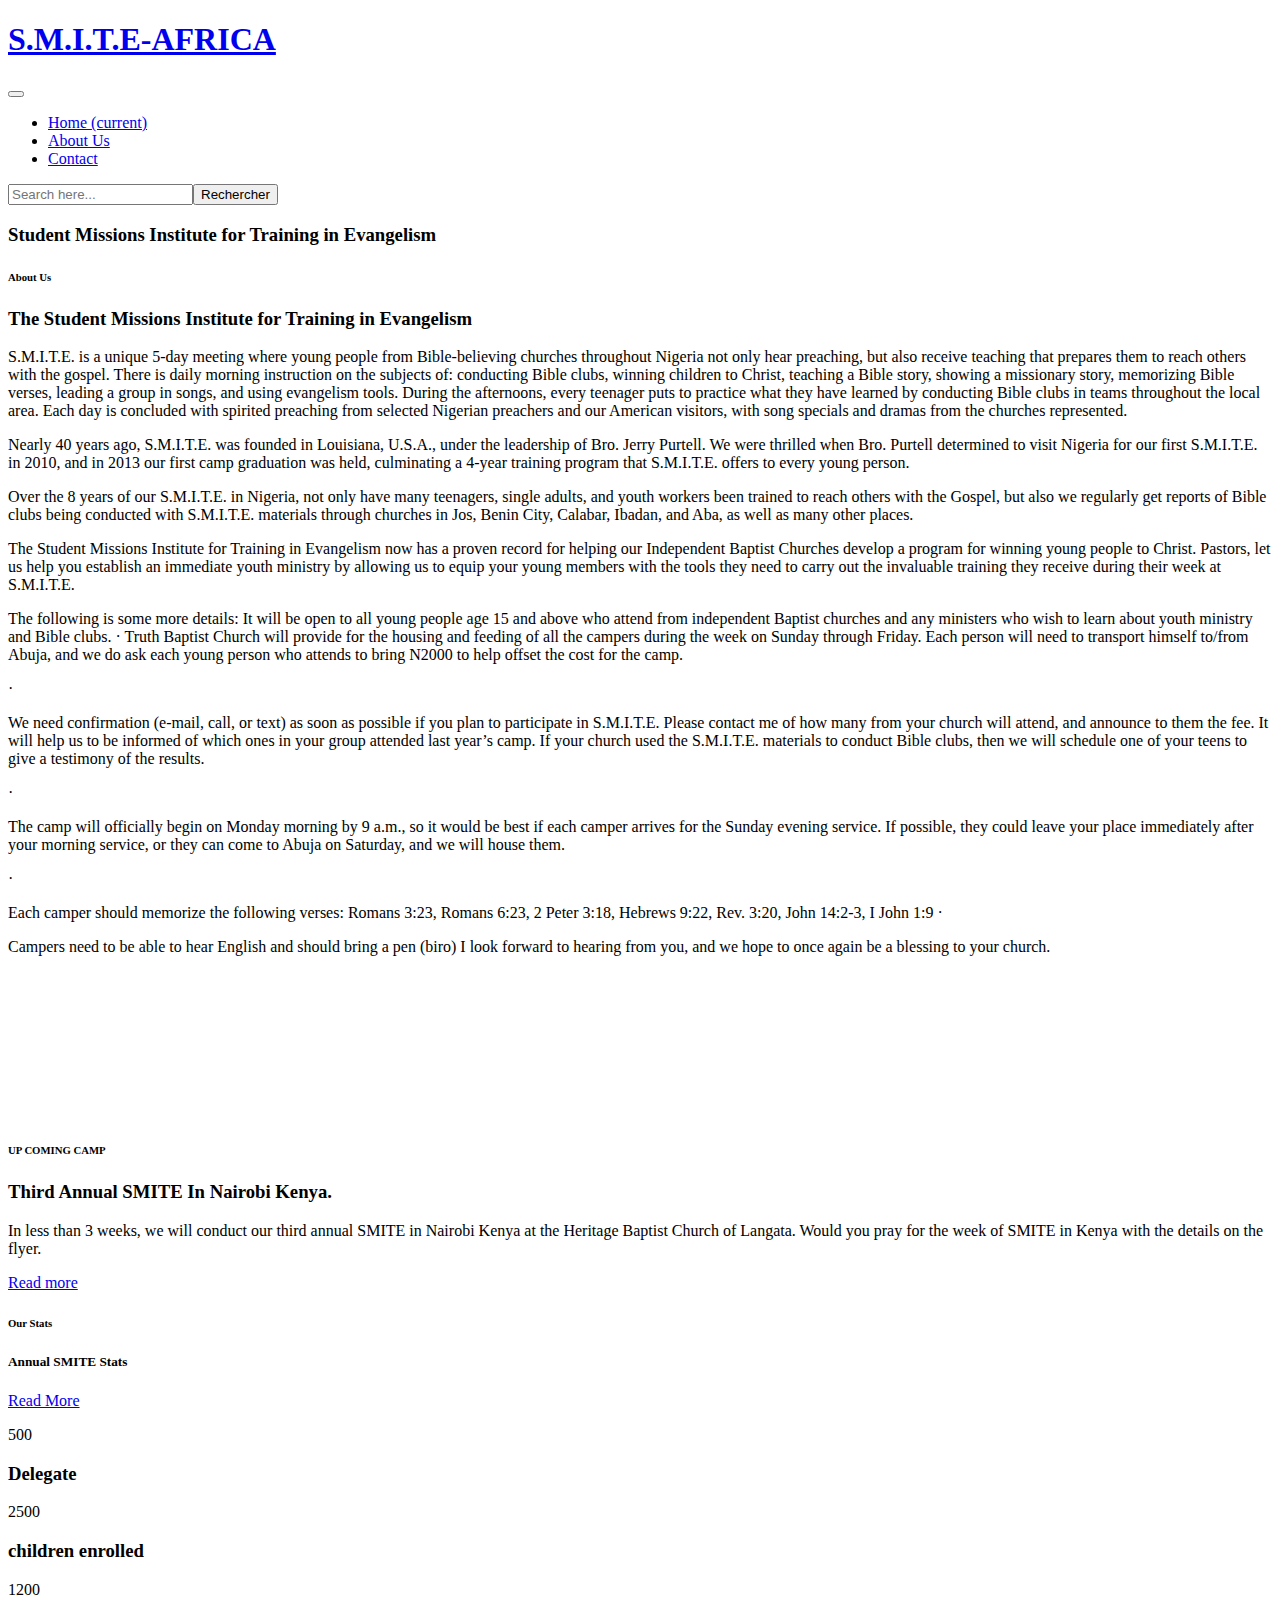
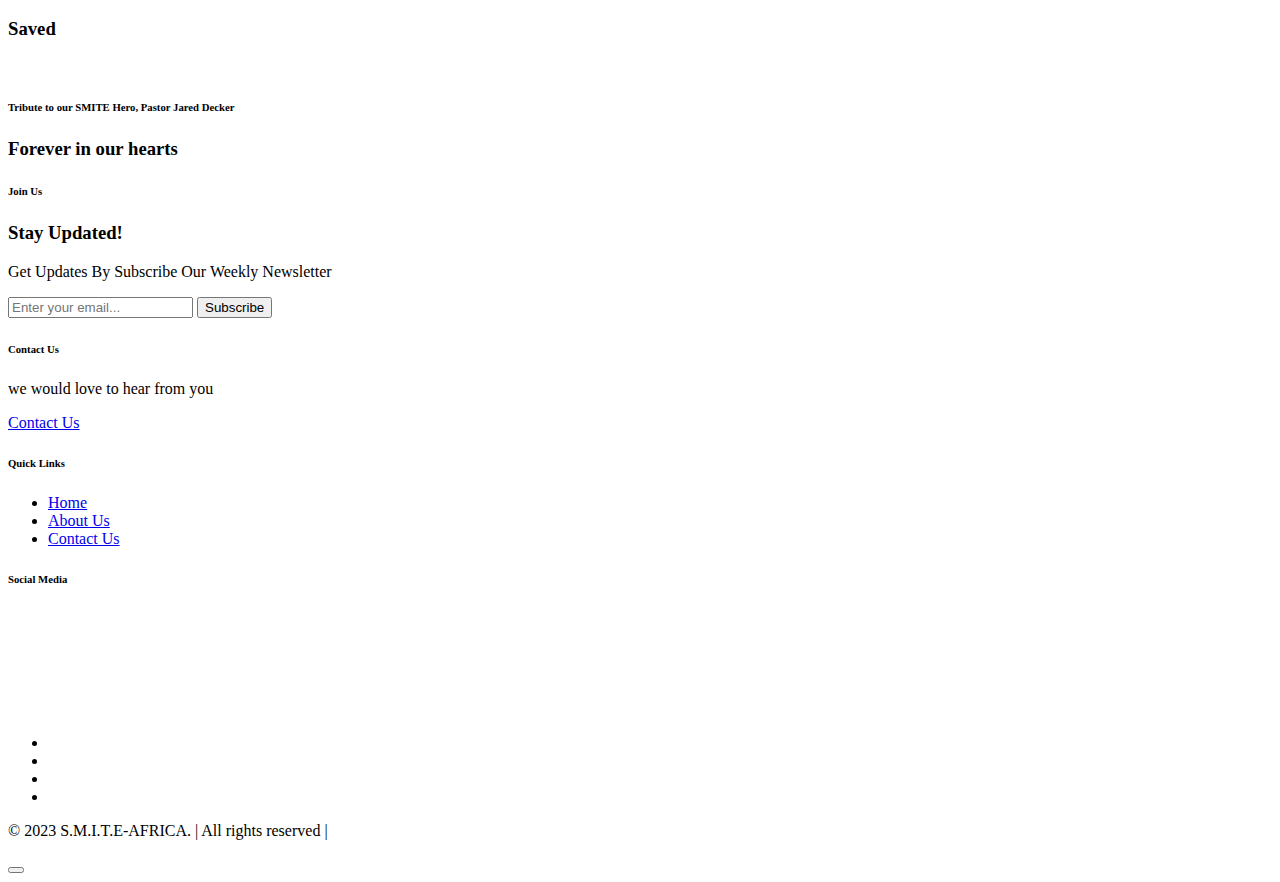
==== index.html @ 09dc6b94 "Add files via upload" ====
<!--
Author: W3layouts
Author URL: http://w3layouts.com
-->
<!doctype html>
<html lang="zxx">

<head>
  <!-- Required meta tags -->
  <meta charset="utf-8">
  <meta name="viewport" content="width=device-width, initial-scale=1, shrink-to-fit=no">
  <title>Student Missions Institute for Training in Evangelism | Home :: 
S.M.I.T.E. is a unique 5-day meeting where young people from Bible-believing churches throughout Nigeria not only hear preaching, but also receive teaching that prepares them to reach others with the gospel. There is daily morning instruction on the subjects of:  conducting Bible clubs, winning children to Christ, teaching a Bible story, showing a missionary story, memorizing Bible verses, leading a group in songs, and using evangelism tools.</title>
  <!--/fonts-->
  <link href="//fonts.googleapis.com/css2?family=Work+Sans:ital,wght@0,300;0,400;0,600;0,700;1,400&display=swap"
    rel="stylesheet">
  <!-- Template CSS -->
  <link rel="stylesheet" href="assets/css/style-starter.css">
</head>

<body>
    <!--header-->
    <header id="site-header" class="fixed-top">
      <div class="container">
          <nav class="navbar navbar-expand-lg stroke px-0 pt-lg-0">
            <h1> <a class="navbar-brand" href="index.html">
              S.M.I.T.E-AFRICA
            </a></h1>
              <!-- if logo is image enable this   
  <a class="navbar-brand" href="#index.html">
      <img src="image-path" alt="Your logo" title="Your logo" style="height:35px;" />
  </a> -->
              <button class="navbar-toggler  collapsed bg-gradient" type="button" data-toggle="collapse"
                  data-target="#navbarTogglerDemo02" aria-controls="navbarTogglerDemo02" aria-expanded="false"
                  aria-label="Toggle navigation">
                  <span class="navbar-toggler-icon fa icon-expand fa-bars"></span>
                  <span class="navbar-toggler-icon fa icon-close fa-times"></span>
              </button>

              <div class="collapse navbar-collapse" id="navbarTogglerDemo02">
                  <ul class="navbar-nav mr-lg-auto">
                      <li class="nav-item active">
                          <a class="nav-link" href="index.html">Home <span class="sr-only">(current)</span></a>
                      </li>
                      <li class="nav-item">
                          <a class="nav-link" href="about.html">About Us </a>
                      </li>

                      <li class="nav-item">
                        <a class="nav-link" href="contact.html">Contact</a>
                    </li>
                  </ul>
                  <!--/search-right-->
                  <div class="search-right">
                      <div id="wrap">
                        <form action="" autocomplete="on">
                          <input id="search" name="search" type="text" placeholder="Search here..."><input id="search_submit"
                            value="Rechercher" type="submit">
                        </form>
                      </div>
                      <!-- /search popup -->
                  </div>
                  <!--//search-right-->
              </div>
              <!-- toggle switch for light and dark theme -->

              <!-- //toggle switch for light and dark theme -->
          </nav>
      </div>
  </header>
  <!--//header-->
  <!-- main-slider -->
  <section class="w3l-main-slider banner-slider" id="home">
        <div class="slider-info banner-view banner-top1">
          <div class="container">
            <div class="banner-info header-hero-19">
             
              <h3 class="title-hero-19">Student Missions Institute for Training in Evangelism
</h3>
            
     
  </section>
  <!-- /main-slider -->
  <!--/bottom-3-grids-->
  <div class="w3l-3-grids py-5" id="grids-3">
    <div class="container py-md-5 py-2">
      <!--/row-1-->
      <div class="row mb-5 pb-lg-4">
        <div class="col-lg-6 pr-lg-3">
          <div class="title-content text-left">
            <h6 class="title-subhny mb-2">About Us</h6>
            <h3 class="title-w3l"> The Student Missions Institute for Training in Evangelism</h3>
          </div>
        </div>
        <div class="col-lg-6 mt-lg-0 mt-md-5 mt-4 pl-lg-5">

          <p class="pr-lg-5">S.M.I.T.E. is a unique 5-day meeting where young people from Bible-believing churches throughout Nigeria not only hear preaching, but also receive teaching that prepares them to reach others with the gospel. There is daily morning instruction on the subjects of:  conducting Bible clubs, winning children to Christ, teaching a Bible story, showing a missionary story, memorizing Bible verses, leading a group in songs, and using evangelism tools.  During the afternoons, every teenager puts to practice what they have learned by conducting Bible clubs in teams throughout the local area. Each day is concluded with spirited preaching from selected Nigerian preachers and our American visitors, with song specials and dramas from the churches represented.</P> 

<P>Nearly 40 years ago, S.M.I.T.E. was founded in Louisiana, U.S.A., under the leadership of Bro. Jerry Purtell.  We were thrilled when Bro. Purtell determined to visit Nigeria for our first S.M.I.T.E. in 2010, and in 2013 our first camp graduation was held, culminating a 4-year training program that S.M.I.T.E. offers to every young person.</P>  

<P>Over the 8 years of our S.M.I.T.E. in Nigeria, not only have many teenagers, single adults, and youth workers been trained to reach others with the Gospel, but also we regularly get reports of Bible clubs being conducted with S.M.I.T.E. materials through churches in Jos, Benin City, Calabar, Ibadan, and Aba, as well as many other places.</P> 

<P>The Student Missions Institute for Training in Evangelism now has a proven record for helping our Independent Baptist Churches develop a program for winning young people to Christ.  Pastors, let us help you establish an immediate youth ministry by allowing us to equip your young members with the tools they need to carry out the invaluable training they receive during their week at S.M.I.T.E.</P> 

<P>The following is some more details:
It will be open to all young people age 15 and above who attend from independent Baptist churches and any ministers who wish to learn about youth ministry and Bible clubs.
·        Truth Baptist Church will provide for the housing and feeding of all the campers during the week on Sunday through Friday.  Each person will need to transport himself to/from Abuja, and we do ask each young person who attends to bring N2000 to help offset the cost for the camp.</P>
·        <P>We need confirmation (e-mail, call, or text) as soon as possible if you plan to participate in S.M.I.T.E.  Please contact me of how many from your church will attend, and announce to them the fee.  It will help us to be informed of which ones in your group attended last year’s camp.  If your church used the S.M.I.T.E. materials to conduct Bible clubs, then we will schedule one of your teens to give a testimony of the results.</P>
·       <P> The camp will officially begin on Monday morning by 9 a.m., so it would be best if each camper arrives for the Sunday evening service.  If possible, they could leave your place immediately after your morning service, or they can come to Abuja on Saturday, and we will house them.</P>
·       <P> Each camper should memorize the following verses: Romans 3:23, Romans 6:23, 2 Peter 3:18, Hebrews 9:22, Rev. 3:20, John 14:2-3, I John 1:9
·       <P> Campers need to be able to hear English and should bring a pen (biro)

I look forward to hearing from you, and we hope to once again be a blessing to your church.</P>
        </div>
      </div>
      <!--//row-1-->
      <div class="row pt-md-0 pt-5">
        <div class="col-lg-4 col-md-6 mt-md-0 mt-sm-4 px-lg-0">
          <div class="grids3-info">
            <a href="#" class="d-block zoom"><img src="assets/images/gg.jpg" alt="" class="img-fluid news-image"></a>
            <div class="w3-grids3-info">
              <h6><a href="#category" class="category d-block"></a></h6>
              <h4><a href="#"></a></h4>
            </div>
          </div>
        </div>
        <div class="col-lg-4 col-md-6 mt-md-0 mt-4 px-lg-0 grids3-info2">
          <div class="grids3-info second">
            <a href="blog-single.html" class="d-block zoom"><img src="assets/images/l1%20(4).jpg" alt=""
                class="img-fluid news-image"></a>
            <div class="w3-grids3-info second">
              <h6><a href="#category" class="category d-block"></a></h6>
              <h4><a href="#"></a></h4>

            </div>
          </div>
        </div>
        <div class="col-lg-4 col-md-6 mt-lg-0 mt-4 px-lg-0">
          <div class="grids3-info">
            <a href="blog-single.html" class="d-block zoom"><img src="assets/images/l1%20(3).jpg" alt=""
                class="img-fluid news-image"></a>
            <div class="w3-grids3-info">
              <h6><a href="#category" class="category d-block"></a></h6>
              <h4><a href="#"> </a></h4>
            </div>
          </div>
        </div>
      </div>
    </div>
  </div>
  <!--//bottom-3-grids-->
  <!--/w3l-content-8-->
  <section class="w3l-about-ab w3l-content-8" id="about">
    <div class="midd-w3 py-5">
      <div class="container py-lg-5 py-md-4 py-2">
        <div class="row">
          <div class="col-lg-6 left-wthree-img pr-lg-5">
            <div class="imgw3l-ab w3l-news">
              <div class="grids5-info">
                <a href="#" class="d-block zoom"><img src="assets/images/5.jpg" alt="" class="img-fluid news-image"></a>
              </div>
            </div>
          </div>
          <div class="col-lg-6 pl-lg-5 mt-lg-0 mt-5">
            <div class="title-content text-left">
              <h6 class="title-subhny mb-2">UP COMING CAMP</h6>
              <h3 class="title-w3l mb-4"> Third Annual SMITE In Nairobi Kenya.</h3>
            </div>
            <p class="pr-lg-5">In less than 3 weeks, we will conduct our third annual SMITE in Nairobi Kenya at the Heritage Baptist Church of Langata. Would you pray for the week of SMITE in Kenya with the details on the flyer.
            </p>
            
            </ul>
            <a href="third annual SMITE in Nairobi Kenya" class="btn btn-style btn-primary mt-lg-5 mt-4">Read more

            </a>
          </div>
        </div>
      </div>
    </div>
  </section>
  <!--//w3l-content-8-->
  <!-- /features-->
  <section class="w3l-featureshny py-5" id="features">
    <div class="container py-md-5">
      <div class="row">
        <div class="col-lg-5 pr-lg-5 mb-lg-0 mb-5">
          <div class="w3l-header-sec text-left mb-md-5 mb-4">
            <h6 class="title-subhny mb-2">Our Stats</h6>
            <h5 class="">Annual SMITE Stats</h5>
            <a href="about.html" class="btn btn-primary btn-white btn-style mt-lg-5 mt-4"> Read More </a>
          </div>
        </div>
        <div class="col-lg-7 statsw3-left pl-lg-5">
          <div class="row w3l-stats-section stats-con">
            <div class="col-lg-4 col-6 stats_info counter_grid">
              <i class="far fa-smile"></i>
              <p class="counter">500 </p>
              <h3>Delegate</h3>
            </div>
            <div class="col-lg-4 col-6 stats_info counter_grid mt-md-0 mt-0">
              <i class="fas fa-project-diagram"></i>
              <p class="counter">2500</p>
              <h3>children enrolled</h3>
            </div>
            <div class="col-lg-4 col-6 stats_info counter_grid2 mt-md-0 mt-4">
              <i class="fas fa-trophy"></i>
              <p class="counter">1200 </p>
              <h3>Saved</h3>
            </div>
          </div>
        </div>
      </div>
    </div>
  </section>
  <!-- //features-->
  <!--/tabs-faqs-->
  <section class="w3l-products w3l-faq-block py-5" id="projects">
    <div class="container py-lg-5 py-md-4 py-2">
      <div class="row ">
        <div class="col-lg-6 mx-auto pr-lg-5 w3l-news">
          <!--Horizontal Tab-->
          <div class="grids5-info">
            <a href="https://web.facebook.com/100070121701538/videos/999728537038113/?mibextid=zDhOQc" class="d-block zoom"><img src="assets/images/deka.jpg" alt="" class="img-fluid news-image"></a>
          </div>
        </div>
        <div class="col-lg-6 mt-lg-0 mt-sm-5 mt-5">
          <h6 class="title-subhny mb-2"><span>Tribute to our SMITE Hero, Pastor Jared Decker</h6>
          <h3 class="title-w3l mb-lg-5 mb-4">Forever in our hearts</h3>
          <div class="accordion">
            <div class="accordion-item">
              <div class="accordion-content">
               
              </div>
            </div>
          
      </div>
    </div>
  </section>
  <!--//tabs-faqs-->
  <!-- testimonials -->
 
  <!-- //testimonials -->
  <!--/w3l-subscribe-->
  <section class="w3l-subscribe-content py-5">
    <div class="container py-md-4 py-3 text-center">
      <div class="row">
        <div class="col-lg-4">
          <div class="header-section text-left">
            <h6 class="title-subhny mb-2"><span>Join Us</span></h6>
            <h3 class="title-w3l">Stay
              Updated!</h3>
            <p class="mt-2">Get Updates By Subscribe Our Weekly Newsletter</p>
          </div>
        </div>
        <div class="col-lg-8">
          <div class="subscribe">
            <form action="#" method="post" class="subscribe-wthree pt-2 mt-5">
              <div class="d-sm-flex flex-wrap subscribe-wthree-field">
                <input class="form-control" type="email" placeholder="Enter your email..." name="email" required="">
                <button class="btn btn-style btn-primary" type="submit">Subscribe</button>
              </div>
            </form>
          </div>
        </div>
      </div>
    </div>
  </section>
  <!--//w3l-subscribe-->
  <!-- footer17 -->
   <footer class="footer-17">
    <div class="footer17_sur py-5">
      <div class="container py-lg-5 py-md-4">
        <div class="row footer17-top">
          <div class="col-lg-4 footer17-top-left2_sur pr-lg-5">
            <h6>Contact Us</h6>
            <p>we would love to hear from you </p>
            <a href="contact.html" class="btn btn-style btn-primary mt-lg-5 mt-4">Contact Us</a>
          </div>
          <div class="col-lg-4 footer17-top-left1_sur mt-lg-0 my-5">
            <h6>Quick Links</h6>
            <div class="footer-listw3-grids">
              <ul class="footer-listw3">
                <li><a href="index.html">Home</a></li>
                <li><a href="about.html">About Us </a></li>
                <li><a href="contact.html">Contact Us</a></li>

              </ul>
            </div>
          </div>
          <div class="col-lg-4 footer17-top-left4_sur footerw3-instagram pl-lg-5 ">
            <h6>Social Media</h6>
            <div class="row">
              <div class="col-4 img-gd-f">
                <a href="https://www.facebook.com/profile.php?id=100070121701538&mibextid=ZbWKwL"> <img src="assets/images/l1%20(1).jpg" alt="" class="radius-image img-fluid"></a>
              </div>
              <div class="col-4 img-gd-f">
                <a href="https://www.facebook.com/profile.php?id=100070121701538&mibextid=ZbWKwL"> <img src="assets/images/l1%20(2).jpg" alt="" class="radius-image img-fluid"></a>
              </div>
              <div class="col-4 img-gd-f">
                <a href="https://www.facebook.com/profile.php?id=100070121701538&mibextid=ZbWKwL"> <img src="assets/images/l1%20(3).jpg" alt="" class="radius-image img-fluid"></a>
              </div>
              <div class="col-4 img-gd-f mt-4">
                <a href="https://www.facebook.com/profile.php?id=100070121701538&mibextid=ZbWKwL"> <img src="assets/images/l1%20(4).jpg" alt="" class="radius-image img-fluid"></a>
              </div>
              <div class="col-4 img-gd-f mt-4">
                <a href="https://www.facebook.com/profile.php?id=100070121701538&mibextid=ZbWKwL"> <img src="assets/images/ab1%20-%20Copy.jpg" alt="" class="radius-image img-fluid"></a>
              </div>
              <div class="col-4 img-gd-f mt-4">
                <a href="https://www.facebook.com/profile.php?id=100070121701538&mibextid=ZbWKwL"> <img src="assets/images/ph.jpg" alt="" class="radius-image img-fluid"></a>
              </div>
            </div>
            <ul class="footers-17_social mt-lg-5 mt-4">
              <li><a href="#url" class="twitter"><span class="fab fa-twitter"></span></a></li>
              <li><a href="https://www.facebook.com/profile.php?id=100070121701538&mibextid=ZbWKwL" class="facebook"><span class="fab fa-facebook-f"></span></a></li>
              <li><a href="#url" class="linkedin"><span class="fab fa-linkedin-in"></span></a></li>
              <li><a href="#url" class="instagram"><span class="fab fa-instagram"></span></a></li>
            </ul>
          </div>
        </div>
      </div>
      <div class="copyright text-center">
        <div class="container">
          <div class="container">
            <p class="copy-footer-29">© 2023 S.M.I.T.E-AFRICA. | All rights reserved |</p>
          </div>
        </div>
      </div>
      <!-- move top -->
      <button onclick="topFunction()" id="movetop" title="Go to top">
        <i class="fas fa-long-arrow-alt-up"></i>
      </button>
      <script>
        // When the user scrolls down 20px from the top of the document, show the button
        window.onscroll = function () {
          scrollFunction()
        };

        function scrollFunction() {
          if (document.body.scrollTop > 20 || document.documentElement.scrollTop > 20) {
            document.getElementById("movetop").style.display = "block";
          } else {
            document.getElementById("movetop").style.display = "none";
          }
        }

        // When the user clicks on the button, scroll to the top of the document
        function topFunction() {
          document.body.scrollTop = 0;
          document.documentElement.scrollTop = 0;
        }
      </script>
      <!-- /move top -->
    </div>
  </footer>
  <!-- //footer17 -->
  <!-- Template JavaScript -->
  <script src="assets/js/jquery-3.3.1.min.js"></script>
  <script src="assets/js/theme-change.js"></script>
  <!--/MENU-JS-->
  <script>
    $(window).on("scroll", function () {
      var scroll = $(window).scrollTop();

      if (scroll >= 80) {
        $("#site-header").addClass("nav-fixed");
      } else {
        $("#site-header").removeClass("nav-fixed");
      }
    });

    //Main navigation Active Class Add Remove
    $(".navbar-toggler").on("click", function () {
      $("header").toggleClass("active");
    });
    $(document).on("ready", function () {
      if ($(window).width() > 991) {
        $("header").removeClass("active");
      }
      $(window).on("resize", function () {
        if ($(window).width() > 991) {
          $("header").removeClass("active");
        }
      });
    });
  </script>
  <!--//MENU-JS-->

  <script src="assets/js/bootstrap.min.js"></script>

</body>

</html>
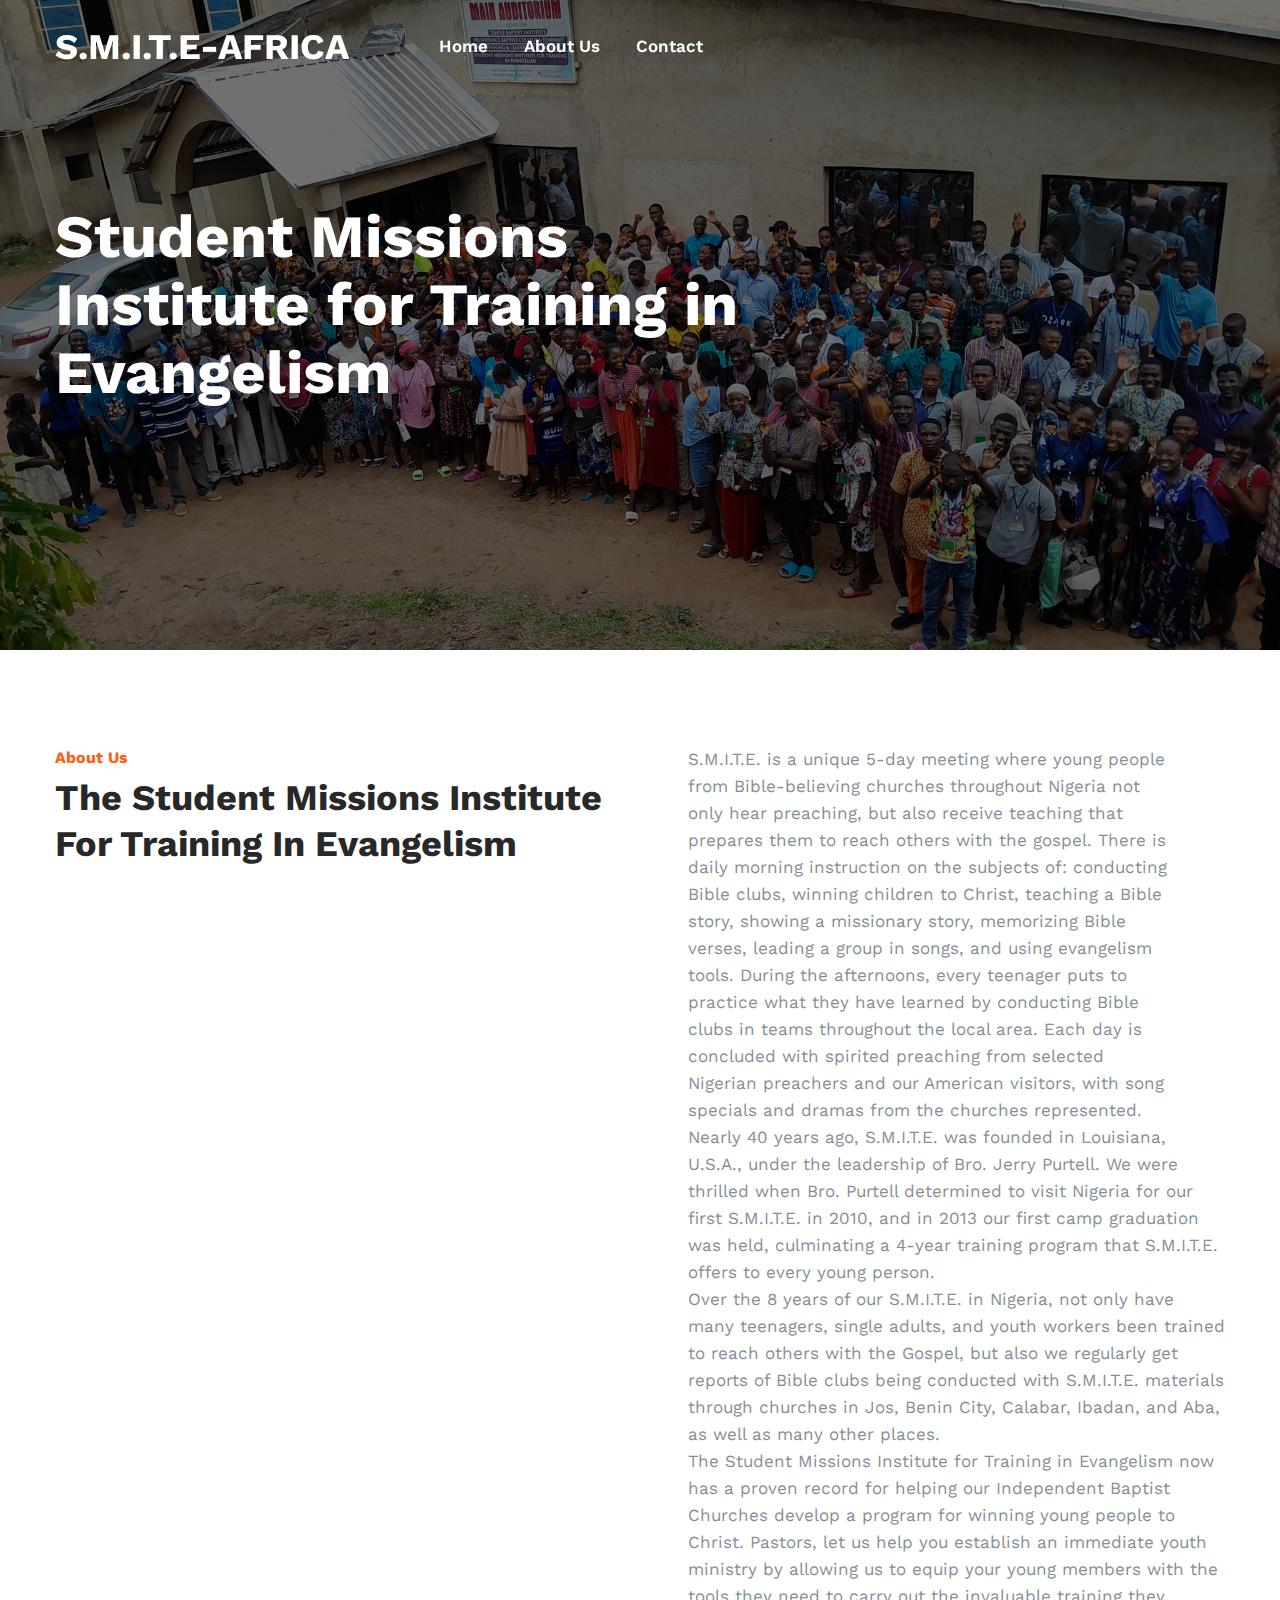
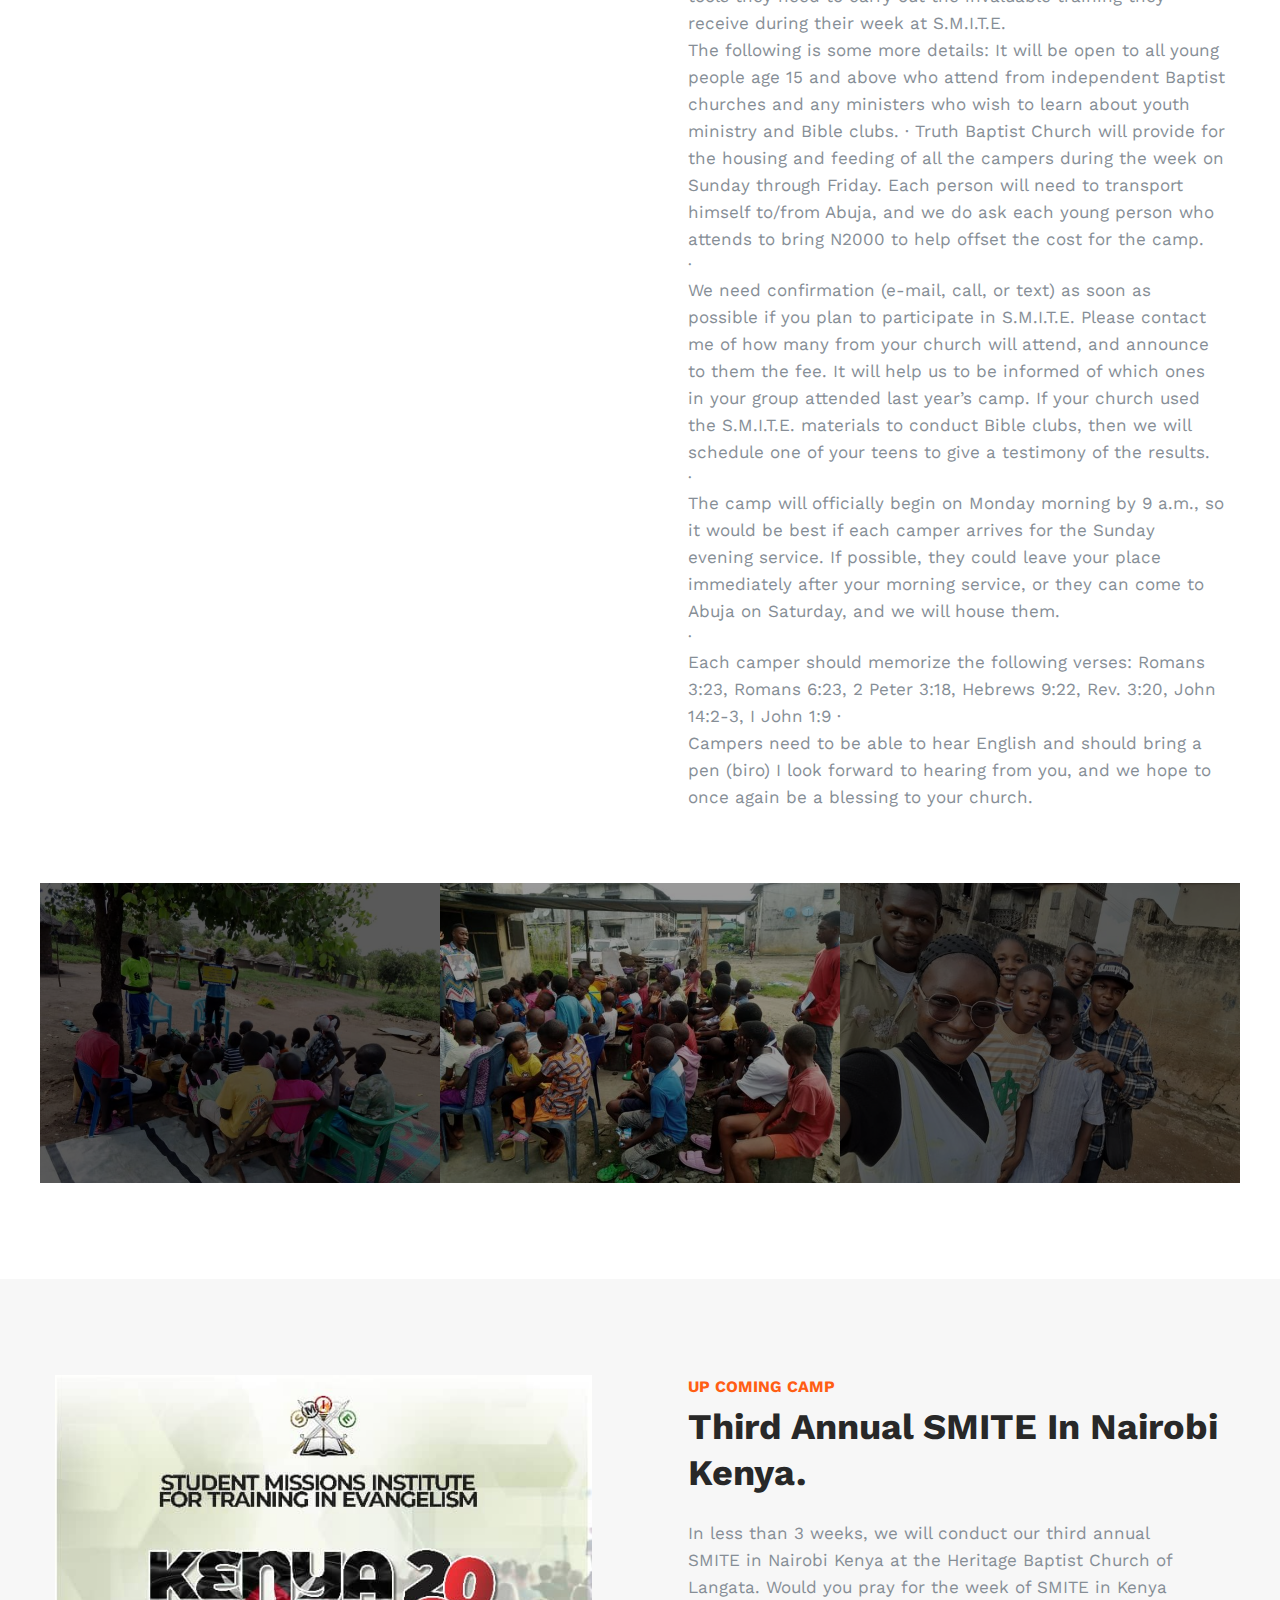
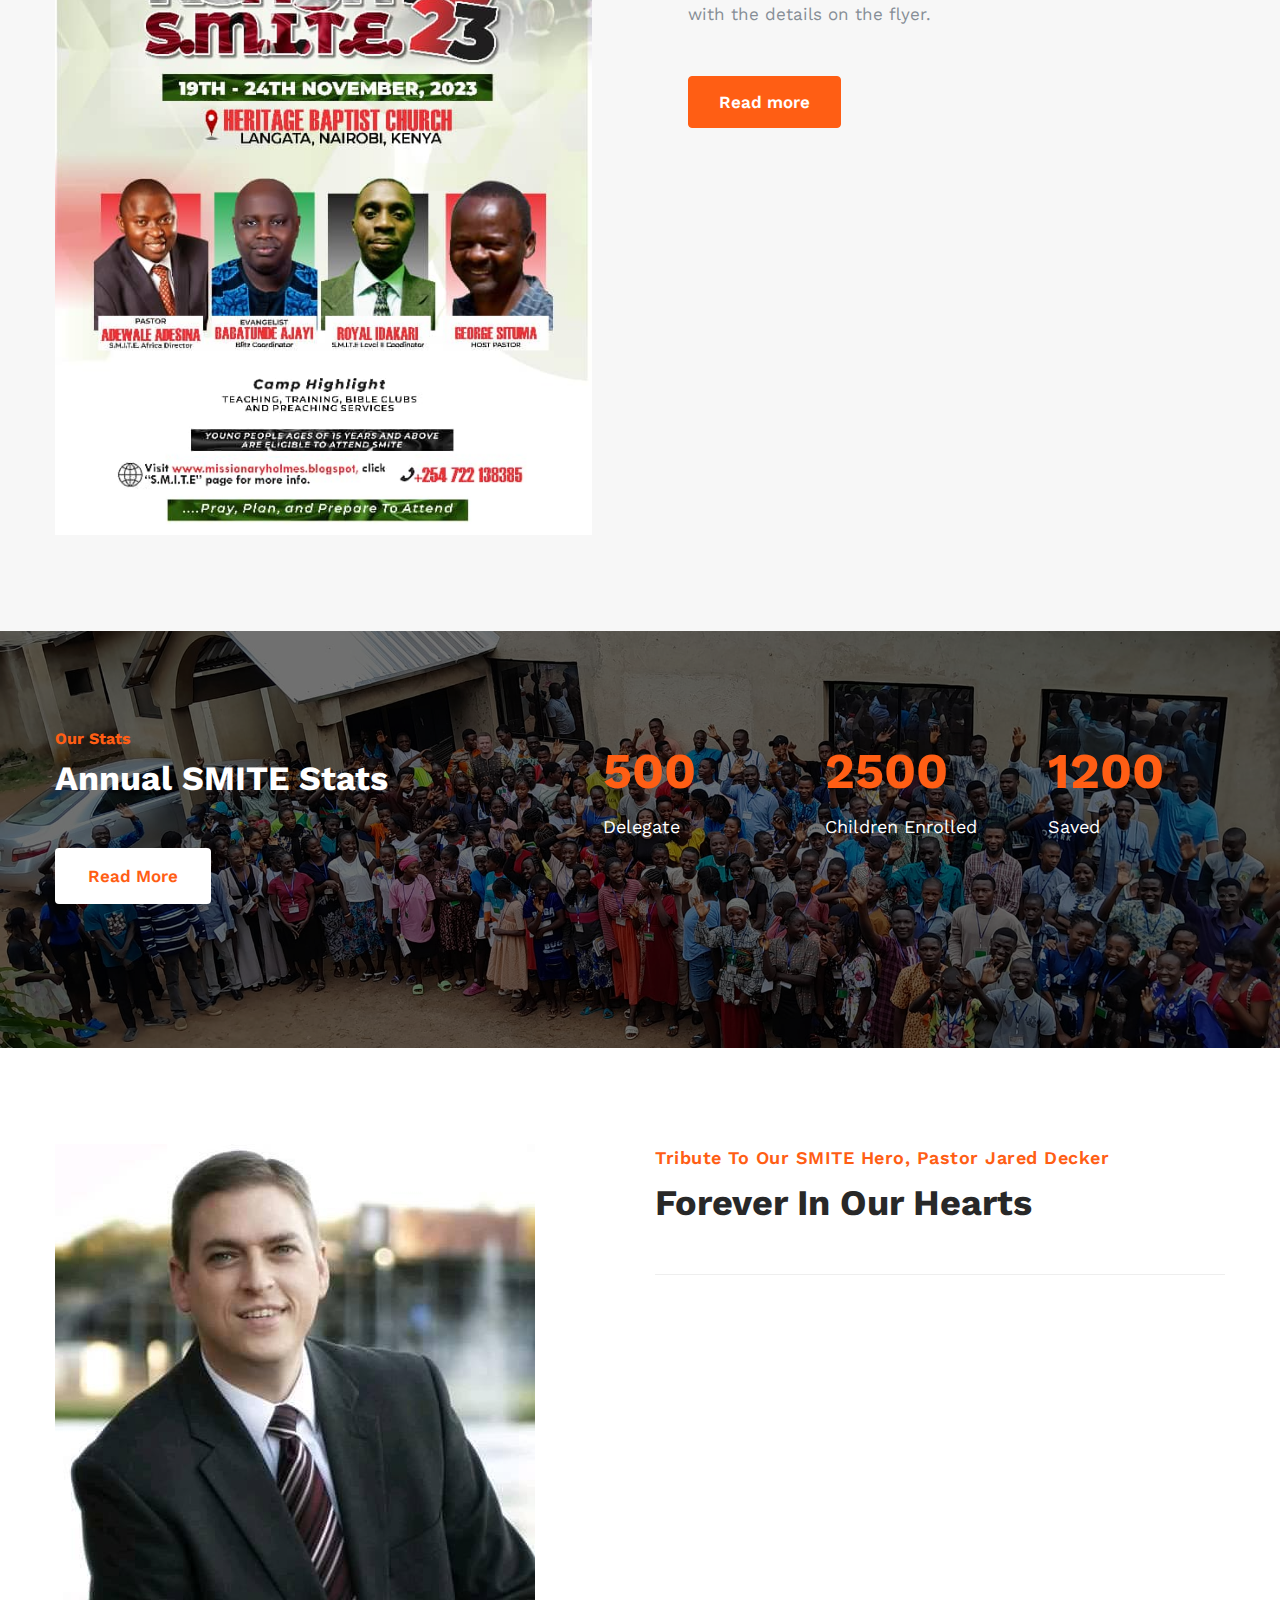
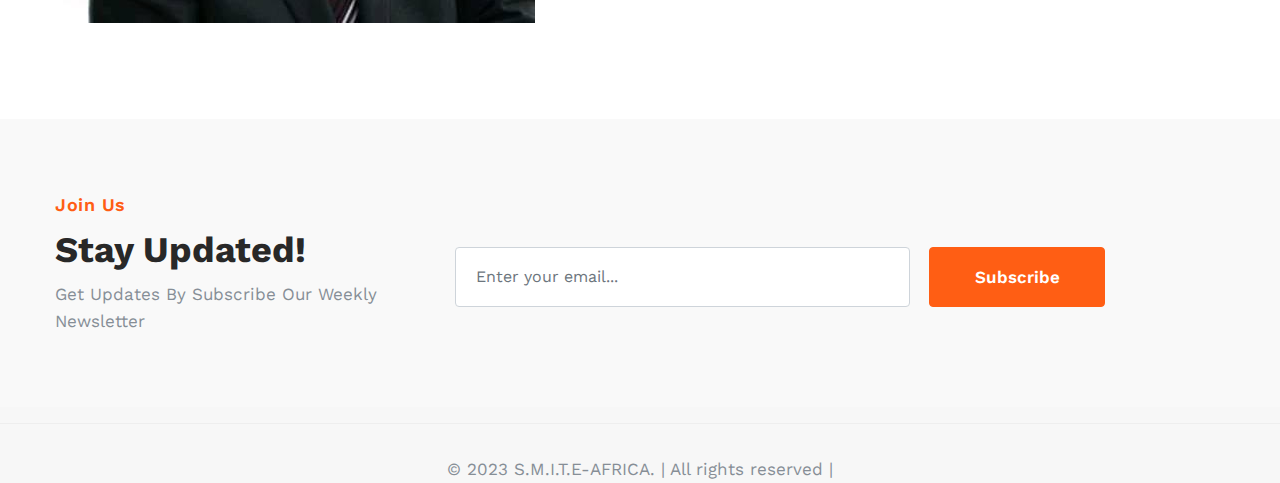
==== commit dd59ba10: "Add files via upload" ====
--- a/index.html
+++ b/index.html
@@ -15,7 +15,7 @@
   <link href="//fonts.googleapis.com/css2?family=Work+Sans:ital,wght@0,300;0,400;0,600;0,700;1,400&display=swap"
     rel="stylesheet">
   <!-- Template CSS -->
-  <link rel="stylesheet" href="assets/css/style-starter.css">
+  <link rel="stylesheet" href="style-starter.css">
 </head>
 
 <body>
@@ -51,13 +51,7 @@
                     </li>
                   </ul>
                   <!--/search-right-->
-                  <div class="search-right">
-                      <div id="wrap">
-                        <form action="" autocomplete="on">
-                          <input id="search" name="search" type="text" placeholder="Search here..."><input id="search_submit"
-                            value="Rechercher" type="submit">
-                        </form>
-                      </div>
+                 
                       <!-- /search popup -->
                   </div>
                   <!--//search-right-->
@@ -117,7 +111,7 @@
       <div class="row pt-md-0 pt-5">
         <div class="col-lg-4 col-md-6 mt-md-0 mt-sm-4 px-lg-0">
           <div class="grids3-info">
-            <a href="#" class="d-block zoom"><img src="assets/images/gg.jpg" alt="" class="img-fluid news-image"></a>
+            <a href="#" class="d-block zoom"><img src="gg.jpg" alt="" class="img-fluid news-image"></a>
             <div class="w3-grids3-info">
               <h6><a href="#category" class="category d-block"></a></h6>
               <h4><a href="#"></a></h4>
@@ -126,7 +120,7 @@
         </div>
         <div class="col-lg-4 col-md-6 mt-md-0 mt-4 px-lg-0 grids3-info2">
           <div class="grids3-info second">
-            <a href="blog-single.html" class="d-block zoom"><img src="assets/images/l1%20(4).jpg" alt=""
+            <a href="blog-single.html" class="d-block zoom"><img src="l1%20(4).jpg" alt=""
                 class="img-fluid news-image"></a>
             <div class="w3-grids3-info second">
               <h6><a href="#category" class="category d-block"></a></h6>
@@ -137,7 +131,7 @@
         </div>
         <div class="col-lg-4 col-md-6 mt-lg-0 mt-4 px-lg-0">
           <div class="grids3-info">
-            <a href="blog-single.html" class="d-block zoom"><img src="assets/images/l1%20(3).jpg" alt=""
+            <a href="blog-single.html" class="d-block zoom"><img src="l1%20(3).jpg" alt=""
                 class="img-fluid news-image"></a>
             <div class="w3-grids3-info">
               <h6><a href="#category" class="category d-block"></a></h6>
@@ -157,7 +151,7 @@
           <div class="col-lg-6 left-wthree-img pr-lg-5">
             <div class="imgw3l-ab w3l-news">
               <div class="grids5-info">
-                <a href="#" class="d-block zoom"><img src="assets/images/5.jpg" alt="" class="img-fluid news-image"></a>
+                <a href="#" class="d-block zoom"><img src="5.jpg" alt="" class="img-fluid news-image"></a>
               </div>
             </div>
           </div>
@@ -193,17 +187,17 @@
         <div class="col-lg-7 statsw3-left pl-lg-5">
           <div class="row w3l-stats-section stats-con">
             <div class="col-lg-4 col-6 stats_info counter_grid">
-              <i class="far fa-smile"></i>
+             
               <p class="counter">500 </p>
               <h3>Delegate</h3>
             </div>
             <div class="col-lg-4 col-6 stats_info counter_grid mt-md-0 mt-0">
-              <i class="fas fa-project-diagram"></i>
+             
               <p class="counter">2500</p>
               <h3>children enrolled</h3>
             </div>
             <div class="col-lg-4 col-6 stats_info counter_grid2 mt-md-0 mt-4">
-              <i class="fas fa-trophy"></i>
+             
               <p class="counter">1200 </p>
               <h3>Saved</h3>
             </div>
@@ -220,7 +214,7 @@
         <div class="col-lg-6 mx-auto pr-lg-5 w3l-news">
           <!--Horizontal Tab-->
           <div class="grids5-info">
-            <a href="https://web.facebook.com/100070121701538/videos/999728537038113/?mibextid=zDhOQc" class="d-block zoom"><img src="assets/images/deka.jpg" alt="" class="img-fluid news-image"></a>
+            <a href="https://web.facebook.com/100070121701538/videos/999728537038113/?mibextid=zDhOQc" class="d-block zoom"><img src="deka.jpg" alt="" class="img-fluid news-image"></a>
           </div>
         </div>
         <div class="col-lg-6 mt-lg-0 mt-sm-5 mt-5">
@@ -267,56 +261,7 @@
   </section>
   <!--//w3l-subscribe-->
   <!-- footer17 -->
-   <footer class="footer-17">
-    <div class="footer17_sur py-5">
-      <div class="container py-lg-5 py-md-4">
-        <div class="row footer17-top">
-          <div class="col-lg-4 footer17-top-left2_sur pr-lg-5">
-            <h6>Contact Us</h6>
-            <p>we would love to hear from you </p>
-            <a href="contact.html" class="btn btn-style btn-primary mt-lg-5 mt-4">Contact Us</a>
-          </div>
-          <div class="col-lg-4 footer17-top-left1_sur mt-lg-0 my-5">
-            <h6>Quick Links</h6>
-            <div class="footer-listw3-grids">
-              <ul class="footer-listw3">
-                <li><a href="index.html">Home</a></li>
-                <li><a href="about.html">About Us </a></li>
-                <li><a href="contact.html">Contact Us</a></li>
-
-              </ul>
-            </div>
-          </div>
-          <div class="col-lg-4 footer17-top-left4_sur footerw3-instagram pl-lg-5 ">
-            <h6>Social Media</h6>
-            <div class="row">
-              <div class="col-4 img-gd-f">
-                <a href="https://www.facebook.com/profile.php?id=100070121701538&mibextid=ZbWKwL"> <img src="assets/images/l1%20(1).jpg" alt="" class="radius-image img-fluid"></a>
-              </div>
-              <div class="col-4 img-gd-f">
-                <a href="https://www.facebook.com/profile.php?id=100070121701538&mibextid=ZbWKwL"> <img src="assets/images/l1%20(2).jpg" alt="" class="radius-image img-fluid"></a>
-              </div>
-              <div class="col-4 img-gd-f">
-                <a href="https://www.facebook.com/profile.php?id=100070121701538&mibextid=ZbWKwL"> <img src="assets/images/l1%20(3).jpg" alt="" class="radius-image img-fluid"></a>
-              </div>
-              <div class="col-4 img-gd-f mt-4">
-                <a href="https://www.facebook.com/profile.php?id=100070121701538&mibextid=ZbWKwL"> <img src="assets/images/l1%20(4).jpg" alt="" class="radius-image img-fluid"></a>
-              </div>
-              <div class="col-4 img-gd-f mt-4">
-                <a href="https://www.facebook.com/profile.php?id=100070121701538&mibextid=ZbWKwL"> <img src="assets/images/ab1%20-%20Copy.jpg" alt="" class="radius-image img-fluid"></a>
-              </div>
-              <div class="col-4 img-gd-f mt-4">
-                <a href="https://www.facebook.com/profile.php?id=100070121701538&mibextid=ZbWKwL"> <img src="assets/images/ph.jpg" alt="" class="radius-image img-fluid"></a>
-              </div>
-            </div>
-            <ul class="footers-17_social mt-lg-5 mt-4">
-              <li><a href="#url" class="twitter"><span class="fab fa-twitter"></span></a></li>
-              <li><a href="https://www.facebook.com/profile.php?id=100070121701538&mibextid=ZbWKwL" class="facebook"><span class="fab fa-facebook-f"></span></a></li>
-              <li><a href="#url" class="linkedin"><span class="fab fa-linkedin-in"></span></a></li>
-              <li><a href="#url" class="instagram"><span class="fab fa-instagram"></span></a></li>
-            </ul>
-          </div>
-        </div>
+  
       </div>
       <div class="copyright text-center">
         <div class="container">
@@ -325,37 +270,13 @@
           </div>
         </div>
       </div>
-      <!-- move top -->
-      <button onclick="topFunction()" id="movetop" title="Go to top">
-        <i class="fas fa-long-arrow-alt-up"></i>
-      </button>
-      <script>
-        // When the user scrolls down 20px from the top of the document, show the button
-        window.onscroll = function () {
-          scrollFunction()
-        };
-
-        function scrollFunction() {
-          if (document.body.scrollTop > 20 || document.documentElement.scrollTop > 20) {
-            document.getElementById("movetop").style.display = "block";
-          } else {
-            document.getElementById("movetop").style.display = "none";
-          }
-        }
-
-        // When the user clicks on the button, scroll to the top of the document
-        function topFunction() {
-          document.body.scrollTop = 0;
-          document.documentElement.scrollTop = 0;
-        }
-      </script>
-      <!-- /move top -->
+     
     </div>
   </footer>
   <!-- //footer17 -->
   <!-- Template JavaScript -->
-  <script src="assets/js/jquery-3.3.1.min.js"></script>
-  <script src="assets/js/theme-change.js"></script>
+  <script src="jquery-3.3.1.min.js"></script>
+  <script src="theme-change.js"></script>
   <!--/MENU-JS-->
   <script>
     $(window).on("scroll", function () {
@@ -385,7 +306,7 @@
   </script>
   <!--//MENU-JS-->
 
-  <script src="assets/js/bootstrap.min.js"></script>
+  <script src="bootstrap.min.js"></script>
 
 </body>
 
--- a/style-starter.css
+++ b/style-starter.css
@@ -0,0 +1,19954 @@
+/*--
+Author: W3layouts
+Author URL: http://w3layouts.com
+--*/
+@charset "UTF-8";
+
+/*!
+ * Bootstrap v4.4.1 (https://getbootstrap.com/)
+ * Copyright 2011-2019 The Bootstrap Authors
+ * Copyright 2011-2019 Twitter, Inc.
+ * Licensed under MIT (https://github.com/twbs/bootstrap/blob/master/LICENSE)
+ */
+:root {
+  --blue: #007bff;
+  --indigo: #6610f2;
+  --purple: #6f42c1;
+  --pink: #e83e8c;
+  --red: #dc3545;
+  --orange: #fd7e14;
+  --yellow: #ffc107;
+  --green: #28a745;
+  --teal: #20c997;
+  --cyan: #17a2b8;
+  --white: #fff;
+  --gray: #6c757d;
+  --gray-dark: #343a40;
+  --primary: #F42A2A;
+  --secondary: #f8b195;
+  --success: #28a745;
+  --info: #17a2b8;
+  --warning: #ffc107;
+  --danger: #dc3545;
+  --light: #f8f9fa;
+  --dark: #343a40;
+  --breakpoint-xs: 0;
+  --breakpoint-sm: 576px;
+  --breakpoint-md: 768px;
+  --breakpoint-lg: 992px;
+  --breakpoint-xl: 1200px;
+  --font-family-sans-serif: -apple-system, BlinkMacSystemFont, "Segoe UI", Roboto, "Helvetica Neue", Arial, "Noto Sans", sans-serif, "Apple Color Emoji", "Segoe UI Emoji", "Segoe UI Symbol", "Noto Color Emoji";
+  --font-family-monospace: SFMono-Regular, Menlo, Monaco, Consolas, "Liberation Mono", "Courier New", monospace;
+}
+
+*,
+*::before,
+*::after {
+  box-sizing: border-box;
+}
+
+html {
+  font-family: sans-serif;
+  line-height: 1.15;
+  -webkit-text-size-adjust: 100%;
+  -webkit-tap-highlight-color: rgba(0, 0, 0, 0);
+}
+
+article,
+aside,
+figcaption,
+figure,
+footer,
+header,
+hgroup,
+main,
+nav,
+section {
+  display: block;
+}
+
+body {
+  margin: 0;
+  font-family: -apple-system, BlinkMacSystemFont, "Segoe UI", Roboto, "Helvetica Neue", Arial, "Noto Sans", sans-serif, "Apple Color Emoji", "Segoe UI Emoji", "Segoe UI Symbol", "Noto Color Emoji";
+  font-size: 1rem;
+  font-weight: 400;
+  line-height: 1.5;
+  color: #212529;
+  text-align: left;
+  background-color: #fff;
+}
+
+[tabindex="-1"]:focus:not(:focus-visible) {
+  outline: 0 !important;
+}
+
+hr {
+  box-sizing: content-box;
+  height: 0;
+  overflow: visible;
+}
+
+h1,
+h2,
+h3,
+h4,
+h5,
+h6 {
+  margin-top: 0;
+  margin-bottom: 0.5rem;
+}
+
+p {
+  margin-top: 0;
+  margin-bottom: 1rem;
+}
+
+abbr[title],
+abbr[data-original-title] {
+  text-decoration: underline;
+  -webkit-text-decoration: underline dotted;
+  text-decoration: underline dotted;
+  cursor: help;
+  border-bottom: 0;
+  -webkit-text-decoration-skip-ink: none;
+  text-decoration-skip-ink: none;
+}
+
+address {
+  margin-bottom: 1rem;
+  font-style: normal;
+  line-height: inherit;
+}
+
+ol,
+ul,
+dl {
+  margin-top: 0;
+  margin-bottom: 1rem;
+}
+
+ol ol,
+ul ul,
+ol ul,
+ul ol {
+  margin-bottom: 0;
+}
+
+dt {
+  font-weight: 700;
+}
+
+dd {
+  margin-bottom: .5rem;
+  margin-left: 0;
+}
+
+blockquote {
+  margin: 0 0 1rem;
+}
+
+b,
+strong {
+  font-weight: bolder;
+}
+
+small {
+  font-size: 80%;
+}
+
+sub,
+sup {
+  position: relative;
+  font-size: 75%;
+  line-height: 0;
+  vertical-align: baseline;
+}
+
+sub {
+  bottom: -.25em;
+}
+
+sup {
+  top: -.5em;
+}
+
+a {
+  color: var(--primary-color);
+  text-decoration: none;
+  background-color: transparent;
+}
+
+a:hover {
+  color: var(--primary-color);
+  text-decoration: underline;
+}
+
+a:not([href]) {
+  color: inherit;
+  text-decoration: none;
+}
+
+a:not([href]):hover {
+  color: inherit;
+  text-decoration: none;
+}
+
+pre,
+code,
+kbd,
+samp {
+  font-family: SFMono-Regular, Menlo, Monaco, Consolas, "Liberation Mono", "Courier New", monospace;
+  font-size: 1em;
+}
+
+pre {
+  margin-top: 0;
+  margin-bottom: 1rem;
+  overflow: auto;
+}
+
+figure {
+  margin: 0 0 1rem;
+}
+
+img {
+  vertical-align: middle;
+  border-style: none;
+}
+
+svg {
+  overflow: hidden;
+  vertical-align: middle;
+}
+
+table {
+  border-collapse: collapse;
+}
+
+caption {
+  padding-top: 0.75rem;
+  padding-bottom: 0.75rem;
+  color: #6c757d;
+  text-align: left;
+  caption-side: bottom;
+}
+
+th {
+  text-align: inherit;
+}
+
+label {
+  display: inline-block;
+  margin-bottom: 0.5rem;
+}
+
+button {
+  border-radius: 0;
+}
+
+button:focus {
+  outline: 1px dotted;
+  outline: 5px auto -webkit-focus-ring-color;
+}
+
+input,
+button,
+select,
+optgroup,
+textarea {
+  margin: 0;
+  font-family: inherit;
+  font-size: inherit;
+  line-height: inherit;
+}
+
+button,
+input {
+  overflow: visible;
+}
+
+button,
+select {
+  text-transform: none;
+}
+
+select {
+  word-wrap: normal;
+}
+
+button,
+[type="button"],
+[type="reset"],
+[type="submit"] {
+  -webkit-appearance: button;
+}
+
+button:not(:disabled),
+[type="button"]:not(:disabled),
+[type="reset"]:not(:disabled),
+[type="submit"]:not(:disabled) {
+  cursor: pointer;
+}
+
+button::-moz-focus-inner,
+[type="button"]::-moz-focus-inner,
+[type="reset"]::-moz-focus-inner,
+[type="submit"]::-moz-focus-inner {
+  padding: 0;
+  border-style: none;
+}
+
+input[type="radio"],
+input[type="checkbox"] {
+  box-sizing: border-box;
+  padding: 0;
+}
+
+input[type="date"],
+input[type="time"],
+input[type="datetime-local"],
+input[type="month"] {
+  -webkit-appearance: listbox;
+}
+
+textarea {
+  overflow: auto;
+  resize: vertical;
+}
+
+fieldset {
+  min-width: 0;
+  padding: 0;
+  margin: 0;
+  border: 0;
+}
+
+legend {
+  display: block;
+  width: 100%;
+  max-width: 100%;
+  padding: 0;
+  margin-bottom: .5rem;
+  font-size: 1.5rem;
+  line-height: inherit;
+  color: inherit;
+  white-space: normal;
+}
+
+@media (max-width: 1200px) {
+  legend {
+    font-size: calc(1.275rem + 0.3vw);
+  }
+}
+
+progress {
+  vertical-align: baseline;
+}
+
+[type="number"]::-webkit-inner-spin-button,
+[type="number"]::-webkit-outer-spin-button {
+  height: auto;
+}
+
+[type="search"] {
+  outline-offset: -2px;
+  -webkit-appearance: none;
+}
+
+[type="search"]::-webkit-search-decoration {
+  -webkit-appearance: none;
+}
+
+::-webkit-file-upload-button {
+  font: inherit;
+  -webkit-appearance: button;
+}
+
+output {
+  display: inline-block;
+}
+
+summary {
+  display: list-item;
+  cursor: pointer;
+}
+
+template {
+  display: none;
+}
+
+[hidden] {
+  display: none !important;
+}
+
+h1,
+h2,
+h3,
+h4,
+h5,
+h6,
+.h1,
+.h2,
+.h3,
+.h4,
+.h5,
+.h6 {
+  margin-bottom: 0.5rem;
+  font-family: 'Work Sans', sans-serif;
+  line-height: 1.2;
+}
+
+h1,
+.h1 {
+  font-size: 2.5rem;
+}
+
+@media (max-width: 1200px) {
+
+  h1,
+  .h1 {
+    font-size: calc(1.375rem + 1.5vw);
+  }
+}
+
+h2,
+.h2 {
+  font-size: 2rem;
+}
+
+@media (max-width: 1200px) {
+
+  h2,
+  .h2 {
+    font-size: calc(1.325rem + 0.9vw);
+  }
+}
+
+h3,
+.h3 {
+  font-size: 1.75rem;
+}
+
+@media (max-width: 1200px) {
+
+  h3,
+  .h3 {
+    font-size: calc(1.3rem + 0.6vw);
+  }
+}
+
+h4,
+.h4 {
+  font-size: 1.5rem;
+}
+
+@media (max-width: 1200px) {
+
+  h4,
+  .h4 {
+    font-size: calc(1.275rem + 0.3vw);
+  }
+}
+
+h5,
+.h5 {
+  font-size: 1.25rem;
+}
+
+h6,
+.h6 {
+  font-size: 1rem;
+}
+
+.lead {
+  font-size: 1.25rem;
+  font-weight: 300;
+}
+
+.display-1 {
+  font-size: 6rem;
+  font-weight: 300;
+  line-height: 1.2;
+}
+
+@media (max-width: 1200px) {
+  .display-1 {
+    font-size: calc(1.725rem + 5.7vw);
+  }
+}
+
+.display-2 {
+  font-size: 5.5rem;
+  font-weight: 300;
+  line-height: 1.2;
+}
+
+@media (max-width: 1200px) {
+  .display-2 {
+    font-size: calc(1.675rem + 5.1vw);
+  }
+}
+
+.display-3 {
+  font-size: 4.5rem;
+  font-weight: 300;
+  line-height: 1.2;
+}
+
+@media (max-width: 1200px) {
+  .display-3 {
+    font-size: calc(1.575rem + 3.9vw);
+  }
+}
+
+.display-4 {
+  font-size: 3.5rem;
+  font-weight: 300;
+  line-height: 1.2;
+}
+
+@media (max-width: 1200px) {
+  .display-4 {
+    font-size: calc(1.475rem + 2.7vw);
+  }
+}
+
+hr {
+  margin-top: 1rem;
+  margin-bottom: 1rem;
+  border: 0;
+  border-top: 1px solid rgba(0, 0, 0, 0.1);
+}
+
+small,
+.small {
+  font-size: 80%;
+  font-weight: 400;
+}
+
+mark,
+.mark {
+  padding: 0.2em;
+  background-color: #fcf8e3;
+}
+
+.list-unstyled {
+  padding-left: 0;
+  list-style: none;
+}
+
+.list-inline {
+  padding-left: 0;
+  list-style: none;
+}
+
+.list-inline-item {
+  display: inline-block;
+}
+
+.list-inline-item:not(:last-child) {
+  margin-right: 0.5rem;
+}
+
+.initialism {
+  font-size: 90%;
+  text-transform: uppercase;
+}
+
+.blockquote {
+  margin-bottom: 1rem;
+  font-size: 1.25rem;
+}
+
+.blockquote-footer {
+  display: block;
+  font-size: 80%;
+  color: #6c757d;
+}
+
+.blockquote-footer::before {
+  content: "\2014\00A0";
+}
+
+.img-fluid {
+  max-width: 100%;
+  height: auto;
+}
+
+.img-thumbnail {
+  padding: 0.25rem;
+  background-color: #fff;
+  border: 1px solid #dee2e6;
+  border-radius: 0.25rem;
+  max-width: 100%;
+  height: auto;
+}
+
+.figure {
+  display: inline-block;
+}
+
+.figure-img {
+  margin-bottom: 0.5rem;
+  line-height: 1;
+}
+
+.figure-caption {
+  font-size: 90%;
+  color: #6c757d;
+}
+
+code {
+  font-size: 87.5%;
+  color: #e83e8c;
+  word-wrap: break-word;
+}
+
+a>code {
+  color: inherit;
+}
+
+kbd {
+  padding: 0.2rem 0.4rem;
+  font-size: 87.5%;
+  color: #fff;
+  background-color: #212529;
+  border-radius: 0.2rem;
+}
+
+kbd kbd {
+  padding: 0;
+  font-size: 100%;
+  font-weight: 700;
+}
+
+pre {
+  display: block;
+  font-size: 87.5%;
+  color: #212529;
+}
+
+pre code {
+  font-size: inherit;
+  color: inherit;
+  word-break: normal;
+}
+
+.pre-scrollable {
+  max-height: 340px;
+  overflow-y: scroll;
+}
+
+.container {
+  width: 100%;
+  padding-right: 15px;
+  padding-left: 15px;
+  margin-right: auto;
+  margin-left: auto;
+}
+
+@media (min-width: 576px) {
+  .container {
+    max-width: 540px;
+  }
+}
+
+@media (min-width: 768px) {
+  .container {
+    max-width: 720px;
+  }
+}
+
+@media (min-width: 992px) {
+  .container {
+    max-width: 960px;
+  }
+}
+
+@media (min-width: 1200px) {
+  .container {
+    max-width: 1140px;
+  }
+}
+
+.container-fluid,
+.container-sm,
+.container-md,
+.container-lg,
+.container-xl {
+  width: 100%;
+  padding-right: 15px;
+  padding-left: 15px;
+  margin-right: auto;
+  margin-left: auto;
+}
+
+@media (min-width: 576px) {
+
+  .container,
+  .container-sm {
+    max-width: 540px;
+  }
+}
+
+@media (min-width: 768px) {
+
+  .container,
+  .container-sm,
+  .container-md {
+    max-width: 720px;
+  }
+}
+
+@media (min-width: 992px) {
+
+  .container,
+  .container-sm,
+  .container-md,
+  .container-lg {
+    max-width: 960px;
+  }
+}
+
+@media (min-width: 1200px) {
+
+  .container,
+  .container-sm,
+  .container-md,
+  .container-lg,
+  .container-xl {
+    max-width: 1140px;
+  }
+}
+
+.row {
+  display: flex;
+  flex-wrap: wrap;
+  margin-right: -15px;
+  margin-left: -15px;
+}
+
+.no-gutters {
+  margin-right: 0;
+  margin-left: 0;
+}
+
+.no-gutters>.col,
+.no-gutters>[class*="col-"] {
+  padding-right: 0;
+  padding-left: 0;
+}
+
+.col-1,
+.col-2,
+.col-3,
+.col-4,
+.col-5,
+.col-6,
+.col-7,
+.col-8,
+.col-9,
+.col-10,
+.col-11,
+.col-12,
+.col,
+.col-auto,
+.col-sm-1,
+.col-sm-2,
+.col-sm-3,
+.col-sm-4,
+.col-sm-5,
+.col-sm-6,
+.col-sm-7,
+.col-sm-8,
+.col-sm-9,
+.col-sm-10,
+.col-sm-11,
+.col-sm-12,
+.col-sm,
+.col-sm-auto,
+.col-md-1,
+.col-md-2,
+.col-md-3,
+.col-md-4,
+.col-md-5,
+.col-md-6,
+.col-md-7,
+.col-md-8,
+.col-md-9,
+.col-md-10,
+.col-md-11,
+.col-md-12,
+.col-md,
+.col-md-auto,
+.col-lg-1,
+.col-lg-2,
+.col-lg-3,
+.col-lg-4,
+.col-lg-5,
+.col-lg-6,
+.col-lg-7,
+.col-lg-8,
+.col-lg-9,
+.col-lg-10,
+.col-lg-11,
+.col-lg-12,
+.col-lg,
+.col-lg-auto,
+.col-xl-1,
+.col-xl-2,
+.col-xl-3,
+.col-xl-4,
+.col-xl-5,
+.col-xl-6,
+.col-xl-7,
+.col-xl-8,
+.col-xl-9,
+.col-xl-10,
+.col-xl-11,
+.col-xl-12,
+.col-xl,
+.col-xl-auto {
+  position: relative;
+  width: 100%;
+  padding-right: 15px;
+  padding-left: 15px;
+}
+
+.col {
+  flex-basis: 0;
+  flex-grow: 1;
+  max-width: 100%;
+}
+
+.row-cols-1>* {
+  flex: 0 0 100%;
+  max-width: 100%;
+}
+
+.row-cols-2>* {
+  flex: 0 0 50%;
+  max-width: 50%;
+}
+
+.row-cols-3>* {
+  flex: 0 0 33.33333%;
+  max-width: 33.33333%;
+}
+
+.row-cols-4>* {
+  flex: 0 0 25%;
+  max-width: 25%;
+}
+
+.row-cols-5>* {
+  flex: 0 0 20%;
+  max-width: 20%;
+}
+
+.row-cols-6>* {
+  flex: 0 0 16.66667%;
+  max-width: 16.66667%;
+}
+
+.col-auto {
+  flex: 0 0 auto;
+  width: auto;
+  max-width: 100%;
+}
+
+.col-1 {
+  flex: 0 0 8.33333%;
+  max-width: 8.33333%;
+}
+
+.col-2 {
+  flex: 0 0 16.66667%;
+  max-width: 16.66667%;
+}
+
+.col-3 {
+  flex: 0 0 25%;
+  max-width: 25%;
+}
+
+.col-4 {
+  flex: 0 0 33.33333%;
+  max-width: 33.33333%;
+}
+
+.col-5 {
+  flex: 0 0 41.66667%;
+  max-width: 41.66667%;
+}
+
+.col-6 {
+  flex: 0 0 50%;
+  max-width: 50%;
+}
+
+.col-7 {
+  flex: 0 0 58.33333%;
+  max-width: 58.33333%;
+}
+
+.col-8 {
+  flex: 0 0 66.66667%;
+  max-width: 66.66667%;
+}
+
+.col-9 {
+  flex: 0 0 75%;
+  max-width: 75%;
+}
+
+.col-10 {
+  flex: 0 0 83.33333%;
+  max-width: 83.33333%;
+}
+
+.col-11 {
+  flex: 0 0 91.66667%;
+  max-width: 91.66667%;
+}
+
+.col-12 {
+  flex: 0 0 100%;
+  max-width: 100%;
+}
+
+.order-first {
+  order: -1;
+}
+
+.order-last {
+  order: 13;
+}
+
+.order-0 {
+  order: 0;
+}
+
+.order-1 {
+  order: 1;
+}
+
+.order-2 {
+  order: 2;
+}
+
+.order-3 {
+  order: 3;
+}
+
+.order-4 {
+  order: 4;
+}
+
+.order-5 {
+  order: 5;
+}
+
+.order-6 {
+  order: 6;
+}
+
+.order-7 {
+  order: 7;
+}
+
+.order-8 {
+  order: 8;
+}
+
+.order-9 {
+  order: 9;
+}
+
+.order-10 {
+  order: 10;
+}
+
+.order-11 {
+  order: 11;
+}
+
+.order-12 {
+  order: 12;
+}
+
+.offset-1 {
+  margin-left: 8.33333%;
+}
+
+.offset-2 {
+  margin-left: 16.66667%;
+}
+
+.offset-3 {
+  margin-left: 25%;
+}
+
+.offset-4 {
+  margin-left: 33.33333%;
+}
+
+.offset-5 {
+  margin-left: 41.66667%;
+}
+
+.offset-6 {
+  margin-left: 50%;
+}
+
+.offset-7 {
+  margin-left: 58.33333%;
+}
+
+.offset-8 {
+  margin-left: 66.66667%;
+}
+
+.offset-9 {
+  margin-left: 75%;
+}
+
+.offset-10 {
+  margin-left: 83.33333%;
+}
+
+.offset-11 {
+  margin-left: 91.66667%;
+}
+
+@media (min-width: 576px) {
+  .col-sm {
+    flex-basis: 0;
+    flex-grow: 1;
+    max-width: 100%;
+  }
+
+  .row-cols-sm-1>* {
+    flex: 0 0 100%;
+    max-width: 100%;
+  }
+
+  .row-cols-sm-2>* {
+    flex: 0 0 50%;
+    max-width: 50%;
+  }
+
+  .row-cols-sm-3>* {
+    flex: 0 0 33.33333%;
+    max-width: 33.33333%;
+  }
+
+  .row-cols-sm-4>* {
+    flex: 0 0 25%;
+    max-width: 25%;
+  }
+
+  .row-cols-sm-5>* {
+    flex: 0 0 20%;
+    max-width: 20%;
+  }
+
+  .row-cols-sm-6>* {
+    flex: 0 0 16.66667%;
+    max-width: 16.66667%;
+  }
+
+  .col-sm-auto {
+    flex: 0 0 auto;
+    width: auto;
+    max-width: 100%;
+  }
+
+  .col-sm-1 {
+    flex: 0 0 8.33333%;
+    max-width: 8.33333%;
+  }
+
+  .col-sm-2 {
+    flex: 0 0 16.66667%;
+    max-width: 16.66667%;
+  }
+
+  .col-sm-3 {
+    flex: 0 0 25%;
+    max-width: 25%;
+  }
+
+  .col-sm-4 {
+    flex: 0 0 33.33333%;
+    max-width: 33.33333%;
+  }
+
+  .col-sm-5 {
+    flex: 0 0 41.66667%;
+    max-width: 41.66667%;
+  }
+
+  .col-sm-6 {
+    flex: 0 0 50%;
+    max-width: 50%;
+  }
+
+  .col-sm-7 {
+    flex: 0 0 58.33333%;
+    max-width: 58.33333%;
+  }
+
+  .col-sm-8 {
+    flex: 0 0 66.66667%;
+    max-width: 66.66667%;
+  }
+
+  .col-sm-9 {
+    flex: 0 0 75%;
+    max-width: 75%;
+  }
+
+  .col-sm-10 {
+    flex: 0 0 83.33333%;
+    max-width: 83.33333%;
+  }
+
+  .col-sm-11 {
+    flex: 0 0 91.66667%;
+    max-width: 91.66667%;
+  }
+
+  .col-sm-12 {
+    flex: 0 0 100%;
+    max-width: 100%;
+  }
+
+  .order-sm-first {
+    order: -1;
+  }
+
+  .order-sm-last {
+    order: 13;
+  }
+
+  .order-sm-0 {
+    order: 0;
+  }
+
+  .order-sm-1 {
+    order: 1;
+  }
+
+  .order-sm-2 {
+    order: 2;
+  }
+
+  .order-sm-3 {
+    order: 3;
+  }
+
+  .order-sm-4 {
+    order: 4;
+  }
+
+  .order-sm-5 {
+    order: 5;
+  }
+
+  .order-sm-6 {
+    order: 6;
+  }
+
+  .order-sm-7 {
+    order: 7;
+  }
+
+  .order-sm-8 {
+    order: 8;
+  }
+
+  .order-sm-9 {
+    order: 9;
+  }
+
+  .order-sm-10 {
+    order: 10;
+  }
+
+  .order-sm-11 {
+    order: 11;
+  }
+
+  .order-sm-12 {
+    order: 12;
+  }
+
+  .offset-sm-0 {
+    margin-left: 0;
+  }
+
+  .offset-sm-1 {
+    margin-left: 8.33333%;
+  }
+
+  .offset-sm-2 {
+    margin-left: 16.66667%;
+  }
+
+  .offset-sm-3 {
+    margin-left: 25%;
+  }
+
+  .offset-sm-4 {
+    margin-left: 33.33333%;
+  }
+
+  .offset-sm-5 {
+    margin-left: 41.66667%;
+  }
+
+  .offset-sm-6 {
+    margin-left: 50%;
+  }
+
+  .offset-sm-7 {
+    margin-left: 58.33333%;
+  }
+
+  .offset-sm-8 {
+    margin-left: 66.66667%;
+  }
+
+  .offset-sm-9 {
+    margin-left: 75%;
+  }
+
+  .offset-sm-10 {
+    margin-left: 83.33333%;
+  }
+
+  .offset-sm-11 {
+    margin-left: 91.66667%;
+  }
+}
+
+@media (min-width: 768px) {
+  .col-md {
+    flex-basis: 0;
+    flex-grow: 1;
+    max-width: 100%;
+  }
+
+  .row-cols-md-1>* {
+    flex: 0 0 100%;
+    max-width: 100%;
+  }
+
+  .row-cols-md-2>* {
+    flex: 0 0 50%;
+    max-width: 50%;
+  }
+
+  .row-cols-md-3>* {
+    flex: 0 0 33.33333%;
+    max-width: 33.33333%;
+  }
+
+  .row-cols-md-4>* {
+    flex: 0 0 25%;
+    max-width: 25%;
+  }
+
+  .row-cols-md-5>* {
+    flex: 0 0 20%;
+    max-width: 20%;
+  }
+
+  .row-cols-md-6>* {
+    flex: 0 0 16.66667%;
+    max-width: 16.66667%;
+  }
+
+  .col-md-auto {
+    flex: 0 0 auto;
+    width: auto;
+    max-width: 100%;
+  }
+
+  .col-md-1 {
+    flex: 0 0 8.33333%;
+    max-width: 8.33333%;
+  }
+
+  .col-md-2 {
+    flex: 0 0 16.66667%;
+    max-width: 16.66667%;
+  }
+
+  .col-md-3 {
+    flex: 0 0 25%;
+    max-width: 25%;
+  }
+
+  .col-md-4 {
+    flex: 0 0 33.33333%;
+    max-width: 33.33333%;
+  }
+
+  .col-md-5 {
+    flex: 0 0 41.66667%;
+    max-width: 41.66667%;
+  }
+
+  .col-md-6 {
+    flex: 0 0 50%;
+    max-width: 50%;
+  }
+
+  .col-md-7 {
+    flex: 0 0 58.33333%;
+    max-width: 58.33333%;
+  }
+
+  .col-md-8 {
+    flex: 0 0 66.66667%;
+    max-width: 66.66667%;
+  }
+
+  .col-md-9 {
+    flex: 0 0 75%;
+    max-width: 75%;
+  }
+
+  .col-md-10 {
+    flex: 0 0 83.33333%;
+    max-width: 83.33333%;
+  }
+
+  .col-md-11 {
+    flex: 0 0 91.66667%;
+    max-width: 91.66667%;
+  }
+
+  .col-md-12 {
+    flex: 0 0 100%;
+    max-width: 100%;
+  }
+
+  .order-md-first {
+    order: -1;
+  }
+
+  .order-md-last {
+    order: 13;
+  }
+
+  .order-md-0 {
+    order: 0;
+  }
+
+  .order-md-1 {
+    order: 1;
+  }
+
+  .order-md-2 {
+    order: 2;
+  }
+
+  .order-md-3 {
+    order: 3;
+  }
+
+  .order-md-4 {
+    order: 4;
+  }
+
+  .order-md-5 {
+    order: 5;
+  }
+
+  .order-md-6 {
+    order: 6;
+  }
+
+  .order-md-7 {
+    order: 7;
+  }
+
+  .order-md-8 {
+    order: 8;
+  }
+
+  .order-md-9 {
+    order: 9;
+  }
+
+  .order-md-10 {
+    order: 10;
+  }
+
+  .order-md-11 {
+    order: 11;
+  }
+
+  .order-md-12 {
+    order: 12;
+  }
+
+  .offset-md-0 {
+    margin-left: 0;
+  }
+
+  .offset-md-1 {
+    margin-left: 8.33333%;
+  }
+
+  .offset-md-2 {
+    margin-left: 16.66667%;
+  }
+
+  .offset-md-3 {
+    margin-left: 25%;
+  }
+
+  .offset-md-4 {
+    margin-left: 33.33333%;
+  }
+
+  .offset-md-5 {
+    margin-left: 41.66667%;
+  }
+
+  .offset-md-6 {
+    margin-left: 50%;
+  }
+
+  .offset-md-7 {
+    margin-left: 58.33333%;
+  }
+
+  .offset-md-8 {
+    margin-left: 66.66667%;
+  }
+
+  .offset-md-9 {
+    margin-left: 75%;
+  }
+
+  .offset-md-10 {
+    margin-left: 83.33333%;
+  }
+
+  .offset-md-11 {
+    margin-left: 91.66667%;
+  }
+}
+
+@media (min-width: 992px) {
+  .col-lg {
+    flex-basis: 0;
+    flex-grow: 1;
+    max-width: 100%;
+  }
+
+  .row-cols-lg-1>* {
+    flex: 0 0 100%;
+    max-width: 100%;
+  }
+
+  .row-cols-lg-2>* {
+    flex: 0 0 50%;
+    max-width: 50%;
+  }
+
+  .row-cols-lg-3>* {
+    flex: 0 0 33.33333%;
+    max-width: 33.33333%;
+  }
+
+  .row-cols-lg-4>* {
+    flex: 0 0 25%;
+    max-width: 25%;
+  }
+
+  .row-cols-lg-5>* {
+    flex: 0 0 20%;
+    max-width: 20%;
+  }
+
+  .row-cols-lg-6>* {
+    flex: 0 0 16.66667%;
+    max-width: 16.66667%;
+  }
+
+  .col-lg-auto {
+    flex: 0 0 auto;
+    width: auto;
+    max-width: 100%;
+  }
+
+  .col-lg-1 {
+    flex: 0 0 8.33333%;
+    max-width: 8.33333%;
+  }
+
+  .col-lg-2 {
+    flex: 0 0 16.66667%;
+    max-width: 16.66667%;
+  }
+
+  .col-lg-3 {
+    flex: 0 0 25%;
+    max-width: 25%;
+  }
+
+  .col-lg-4 {
+    flex: 0 0 33.33333%;
+    max-width: 33.33333%;
+  }
+
+  .col-lg-5 {
+    flex: 0 0 41.66667%;
+    max-width: 41.66667%;
+  }
+
+  .col-lg-6 {
+    flex: 0 0 50%;
+    max-width: 50%;
+  }
+
+  .col-lg-7 {
+    flex: 0 0 58.33333%;
+    max-width: 58.33333%;
+  }
+
+  .col-lg-8 {
+    flex: 0 0 66.66667%;
+    max-width: 66.66667%;
+  }
+
+  .col-lg-9 {
+    flex: 0 0 75%;
+    max-width: 75%;
+  }
+
+  .col-lg-10 {
+    flex: 0 0 83.33333%;
+    max-width: 83.33333%;
+  }
+
+  .col-lg-11 {
+    flex: 0 0 91.66667%;
+    max-width: 91.66667%;
+  }
+
+  .col-lg-12 {
+    flex: 0 0 100%;
+    max-width: 100%;
+  }
+
+  .order-lg-first {
+    order: -1;
+  }
+
+  .order-lg-last {
+    order: 13;
+  }
+
+  .order-lg-0 {
+    order: 0;
+  }
+
+  .order-lg-1 {
+    order: 1;
+  }
+
+  .order-lg-2 {
+    order: 2;
+  }
+
+  .order-lg-3 {
+    order: 3;
+  }
+
+  .order-lg-4 {
+    order: 4;
+  }
+
+  .order-lg-5 {
+    order: 5;
+  }
+
+  .order-lg-6 {
+    order: 6;
+  }
+
+  .order-lg-7 {
+    order: 7;
+  }
+
+  .order-lg-8 {
+    order: 8;
+  }
+
+  .order-lg-9 {
+    order: 9;
+  }
+
+  .order-lg-10 {
+    order: 10;
+  }
+
+  .order-lg-11 {
+    order: 11;
+  }
+
+  .order-lg-12 {
+    order: 12;
+  }
+
+  .offset-lg-0 {
+    margin-left: 0;
+  }
+
+  .offset-lg-1 {
+    margin-left: 8.33333%;
+  }
+
+  .offset-lg-2 {
+    margin-left: 16.66667%;
+  }
+
+  .offset-lg-3 {
+    margin-left: 25%;
+  }
+
+  .offset-lg-4 {
+    margin-left: 33.33333%;
+  }
+
+  .offset-lg-5 {
+    margin-left: 41.66667%;
+  }
+
+  .offset-lg-6 {
+    margin-left: 50%;
+  }
+
+  .offset-lg-7 {
+    margin-left: 58.33333%;
+  }
+
+  .offset-lg-8 {
+    margin-left: 66.66667%;
+  }
+
+  .offset-lg-9 {
+    margin-left: 75%;
+  }
+
+  .offset-lg-10 {
+    margin-left: 83.33333%;
+  }
+
+  .offset-lg-11 {
+    margin-left: 91.66667%;
+  }
+}
+
+@media (min-width: 1200px) {
+  .col-xl {
+    flex-basis: 0;
+    flex-grow: 1;
+    max-width: 100%;
+  }
+
+  .row-cols-xl-1>* {
+    flex: 0 0 100%;
+    max-width: 100%;
+  }
+
+  .row-cols-xl-2>* {
+    flex: 0 0 50%;
+    max-width: 50%;
+  }
+
+  .row-cols-xl-3>* {
+    flex: 0 0 33.33333%;
+    max-width: 33.33333%;
+  }
+
+  .row-cols-xl-4>* {
+    flex: 0 0 25%;
+    max-width: 25%;
+  }
+
+  .row-cols-xl-5>* {
+    flex: 0 0 20%;
+    max-width: 20%;
+  }
+
+  .row-cols-xl-6>* {
+    flex: 0 0 16.66667%;
+    max-width: 16.66667%;
+  }
+
+  .col-xl-auto {
+    flex: 0 0 auto;
+    width: auto;
+    max-width: 100%;
+  }
+
+  .col-xl-1 {
+    flex: 0 0 8.33333%;
+    max-width: 8.33333%;
+  }
+
+  .col-xl-2 {
+    flex: 0 0 16.66667%;
+    max-width: 16.66667%;
+  }
+
+  .col-xl-3 {
+    flex: 0 0 25%;
+    max-width: 25%;
+  }
+
+  .col-xl-4 {
+    flex: 0 0 33.33333%;
+    max-width: 33.33333%;
+  }
+
+  .col-xl-5 {
+    flex: 0 0 41.66667%;
+    max-width: 41.66667%;
+  }
+
+  .col-xl-6 {
+    flex: 0 0 50%;
+    max-width: 50%;
+  }
+
+  .col-xl-7 {
+    flex: 0 0 58.33333%;
+    max-width: 58.33333%;
+  }
+
+  .col-xl-8 {
+    flex: 0 0 66.66667%;
+    max-width: 66.66667%;
+  }
+
+  .col-xl-9 {
+    flex: 0 0 75%;
+    max-width: 75%;
+  }
+
+  .col-xl-10 {
+    flex: 0 0 83.33333%;
+    max-width: 83.33333%;
+  }
+
+  .col-xl-11 {
+    flex: 0 0 91.66667%;
+    max-width: 91.66667%;
+  }
+
+  .col-xl-12 {
+    flex: 0 0 100%;
+    max-width: 100%;
+  }
+
+  .order-xl-first {
+    order: -1;
+  }
+
+  .order-xl-last {
+    order: 13;
+  }
+
+  .order-xl-0 {
+    order: 0;
+  }
+
+  .order-xl-1 {
+    order: 1;
+  }
+
+  .order-xl-2 {
+    order: 2;
+  }
+
+  .order-xl-3 {
+    order: 3;
+  }
+
+  .order-xl-4 {
+    order: 4;
+  }
+
+  .order-xl-5 {
+    order: 5;
+  }
+
+  .order-xl-6 {
+    order: 6;
+  }
+
+  .order-xl-7 {
+    order: 7;
+  }
+
+
+  .order-xl-8 {
+    order: 8;
+  }
+
+  .order-xl-9 {
+    order: 9;
+  }
+
+  .order-xl-10 {
+    order: 10;
+  }
+
+  .order-xl-11 {
+    order: 11;
+  }
+
+  .order-xl-12 {
+    order: 12;
+  }
+
+  .offset-xl-0 {
+    margin-left: 0;
+  }
+
+  .offset-xl-1 {
+    margin-left: 8.33333%;
+  }
+
+
+  .offset-xl-2 {
+    margin-left: 16.66667%;
+  }
+
+  .offset-xl-3 {
+    margin-left: 25%;
+  }
+
+  .offset-xl-4 {
+    margin-left: 33.33333%;
+  }
+
+  .offset-xl-5 {
+    margin-left: 41.66667%;
+  }
+
+  .offset-xl-6 {
+    margin-left: 50%;
+  }
+
+  .offset-xl-7 {
+    margin-left: 58.33333%;
+  }
+
+  .offset-xl-8 {
+    margin-left: 66.66667%;
+  }
+
+  .offset-xl-9 {
+    margin-left: 75%;
+  }
+
+  .offset-xl-10 {
+    margin-left: 83.33333%;
+  }
+
+  .offset-xl-11 {
+    margin-left: 91.66667%;
+  }
+}
+
+.table {
+  width: 100%;
+  margin-bottom: 1rem;
+  color: #212529;
+}
+
+.table th,
+.table td {
+  padding: 0.75rem;
+  vertical-align: top;
+  border-top: 1px solid #dee2e6;
+}
+
+.table thead th {
+  vertical-align: bottom;
+  border-bottom: 2px solid #dee2e6;
+}
+
+.table tbody+tbody {
+  border-top: 2px solid #dee2e6;
+}
+
+.table-sm th,
+.table-sm td {
+  padding: 0.3rem;
+}
+
+.table-bordered {
+  border: 1px solid #dee2e6;
+}
+
+.table-bordered th,
+.table-bordered td {
+  border: 1px solid #dee2e6;
+}
+
+.table-bordered thead th,
+.table-bordered thead td {
+  border-bottom-width: 2px;
+}
+
+.table-borderless th,
+.table-borderless td,
+.table-borderless thead th,
+.table-borderless tbody+tbody {
+  border: 0;
+}
+
+.table-striped tbody tr:nth-of-type(odd) {
+  background-color: rgba(0, 0, 0, 0.05);
+}
+
+.table-hover tbody tr:hover {
+  color: #212529;
+  background-color: rgba(0, 0, 0, 0.075);
+}
+
+.table-primary,
+.table-primary>th,
+.table-primary>td {
+  background-color: #dad1f2;
+}
+
+.table-primary th,
+.table-primary td,
+.table-primary thead th,
+.table-primary tbody+tbody {
+  border-color: #baa9e7;
+}
+
+.table-hover .table-primary:hover {
+  background-color: #cabdec;
+}
+
+.table-hover .table-primary:hover>td,
+.table-hover .table-primary:hover>th {
+  background-color: #cabdec;
+}
+
+.table-secondary,
+.table-secondary>th,
+.table-secondary>td {
+  background-color: #fde9e1;
+}
+
+.table-secondary th,
+.table-secondary td,
+.table-secondary thead th,
+.table-secondary tbody+tbody {
+  border-color: #fbd6c8;
+}
+
+.table-hover .table-secondary:hover {
+  background-color: #fbd7c9;
+}
+
+.table-hover .table-secondary:hover>td,
+.table-hover .table-secondary:hover>th {
+  background-color: #fbd7c9;
+}
+
+.table-success,
+.table-success>th,
+.table-success>td {
+  background-color: #c3e6cb;
+}
+
+.table-success th,
+.table-success td,
+.table-success thead th,
+.table-success tbody+tbody {
+  border-color: #8fd19e;
+}
+
+.table-hover .table-success:hover {
+  background-color: #b1dfbb;
+}
+
+.table-hover .table-success:hover>td,
+.table-hover .table-success:hover>th {
+  background-color: #b1dfbb;
+}
+
+.table-info,
+.table-info>th,
+.table-info>td {
+  background-color: #bee5eb;
+}
+
+.table-info th,
+.table-info td,
+.table-info thead th,
+.table-info tbody+tbody {
+  border-color: #86cfda;
+}
+
+.table-hover .table-info:hover {
+  background-color: #abdde5;
+}
+
+.table-hover .table-info:hover>td,
+.table-hover .table-info:hover>th {
+  background-color: #abdde5;
+}
+
+.table-warning,
+.table-warning>th,
+.table-warning>td {
+  background-color: #ffeeba;
+}
+
+.table-warning th,
+.table-warning td,
+.table-warning thead th,
+.table-warning tbody+tbody {
+  border-color: #ffdf7e;
+}
+
+.table-hover .table-warning:hover {
+  background-color: #ffe8a1;
+}
+
+.table-hover .table-warning:hover>td,
+.table-hover .table-warning:hover>th {
+  background-color: #ffe8a1;
+}
+
+.table-danger,
+.table-danger>th,
+.table-danger>td {
+  background-color: #f5c6cb;
+}
+
+.table-danger th,
+.table-danger td,
+.table-danger thead th,
+.table-danger tbody+tbody {
+  border-color: #ed969e;
+}
+
+.table-hover .table-danger:hover {
+  background-color: #f1b0b7;
+}
+
+.table-hover .table-danger:hover>td,
+.table-hover .table-danger:hover>th {
+  background-color: #f1b0b7;
+}
+
+.table-light,
+.table-light>th,
+.table-light>td {
+  background-color: #fdfdfe;
+}
+
+.table-light th,
+.table-light td,
+.table-light thead th,
+.table-light tbody+tbody {
+  border-color: #fbfcfc;
+}
+
+.table-hover .table-light:hover {
+  background-color: #ececf6;
+}
+
+.table-hover .table-light:hover>td,
+.table-hover .table-light:hover>th {
+  background-color: #ececf6;
+}
+
+.table-dark,
+.table-dark>th,
+.table-dark>td {
+  background-color: #c6c8ca;
+}
+
+.table-dark th,
+.table-dark td,
+.table-dark thead th,
+.table-dark tbody+tbody {
+  border-color: #95999c;
+}
+
+.table-hover .table-dark:hover {
+  background-color: #b9bbbe;
+}
+
+.table-hover .table-dark:hover>td,
+.table-hover .table-dark:hover>th {
+  background-color: #b9bbbe;
+}
+
+.table-active,
+.table-active>th,
+.table-active>td {
+  background-color: rgba(0, 0, 0, 0.075);
+}
+
+.table-hover .table-active:hover {
+  background-color: rgba(0, 0, 0, 0.075);
+}
+
+.table-hover .table-active:hover>td,
+.table-hover .table-active:hover>th {
+  background-color: rgba(0, 0, 0, 0.075);
+}
+
+.table .thead-dark th {
+  color: #fff;
+  background-color: #343a40;
+  border-color: #454d55;
+}
+
+.table .thead-light th {
+  color: #495057;
+  background-color: #e9ecef;
+  border-color: #dee2e6;
+}
+
+.table-dark {
+  color: #fff;
+  background-color: #343a40;
+}
+
+.table-dark th,
+.table-dark td,
+.table-dark thead th {
+  border-color: #454d55;
+}
+
+.table-dark.table-bordered {
+  border: 0;
+}
+
+.table-dark.table-striped tbody tr:nth-of-type(odd) {
+  background-color: rgba(255, 255, 255, 0.05);
+}
+
+.table-dark.table-hover tbody tr:hover {
+  color: #fff;
+  background-color: rgba(255, 255, 255, 0.075);
+}
+
+@media (max-width: 575.98px) {
+  .table-responsive-sm {
+    display: block;
+    width: 100%;
+    overflow-x: auto;
+    -webkit-overflow-scrolling: touch;
+  }
+
+  .table-responsive-sm>.table-bordered {
+    border: 0;
+  }
+}
+
+@media (max-width: 767.98px) {
+  .table-responsive-md {
+    display: block;
+    width: 100%;
+    overflow-x: auto;
+    -webkit-overflow-scrolling: touch;
+  }
+
+  .table-responsive-md>.table-bordered {
+    border: 0;
+  }
+}
+
+@media (max-width: 991.98px) {
+  .table-responsive-lg {
+    display: block;
+    width: 100%;
+    overflow-x: auto;
+    -webkit-overflow-scrolling: touch;
+  }
+
+  .table-responsive-lg>.table-bordered {
+    border: 0;
+  }
+}
+
+@media (max-width: 1199.98px) {
+  .table-responsive-xl {
+    display: block;
+    width: 100%;
+    overflow-x: auto;
+    -webkit-overflow-scrolling: touch;
+  }
+
+  .table-responsive-xl>.table-bordered {
+    border: 0;
+  }
+}
+
+.table-responsive {
+  display: block;
+  width: 100%;
+  overflow-x: auto;
+  -webkit-overflow-scrolling: touch;
+}
+
+.table-responsive>.table-bordered {
+  border: 0;
+}
+
+.form-control {
+  display: block;
+  width: 100%;
+  height: calc(1.5em + 0.75rem + 2px);
+  padding: 0.375rem 0.75rem;
+  font-size: 1rem;
+  font-weight: 400;
+  line-height: 1.5;
+  color: #495057;
+  background-color: #fff;
+  background-clip: padding-box;
+  border: 1px solid #ced4da;
+  border-radius: 0.25rem;
+  transition: border-color 0.15s ease-in-out, box-shadow 0.15s ease-in-out;
+}
+
+@media (prefers-reduced-motion: reduce) {
+  .form-control {
+    transition: none;
+  }
+}
+
+.form-control::-ms-expand {
+  background-color: transparent;
+  border: 0;
+}
+
+.form-control:-moz-focusring {
+  color: transparent;
+  text-shadow: 0 0 0 #495057;
+}
+
+.form-control:focus {
+  color: #495057;
+  background-color: #fff;
+  border-color: #cabcec;
+  outline: 0;
+  box-shadow: 0 0 0 0.2rem rgba(123, 89, 208, 0.25);
+}
+
+.form-control::-webkit-input-placeholder {
+  color: #6c757d;
+  opacity: 1;
+}
+
+.form-control::-moz-placeholder {
+  color: #6c757d;
+  opacity: 1;
+}
+
+.form-control:-ms-input-placeholder {
+  color: #6c757d;
+  opacity: 1;
+}
+
+.form-control::-ms-input-placeholder {
+  color: #6c757d;
+  opacity: 1;
+}
+
+.form-control::placeholder {
+  color: #6c757d;
+  opacity: 1;
+}
+
+.form-control:disabled,
+.form-control[readonly] {
+  background-color: #e9ecef;
+  opacity: 1;
+}
+
+select.form-control:focus::-ms-value {
+  color: #495057;
+  background-color: #fff;
+}
+
+.form-control-file,
+.form-control-range {
+  display: block;
+  width: 100%;
+}
+
+.col-form-label {
+  padding-top: calc(0.375rem + 1px);
+  padding-bottom: calc(0.375rem + 1px);
+  margin-bottom: 0;
+  font-size: inherit;
+  line-height: 1.5;
+}
+
+.col-form-label-lg {
+  padding-top: calc(0.5rem + 1px);
+  padding-bottom: calc(0.5rem + 1px);
+  font-size: 1.25rem;
+  line-height: 1.5;
+}
+
+.col-form-label-sm {
+  padding-top: calc(0.25rem + 1px);
+  padding-bottom: calc(0.25rem + 1px);
+  font-size: 0.875rem;
+  line-height: 1.5;
+}
+
+.form-control-plaintext {
+  display: block;
+  width: 100%;
+  padding: 0.375rem 0;
+  margin-bottom: 0;
+  font-size: 1rem;
+  line-height: 1.5;
+  color: #212529;
+  background-color: transparent;
+  border: solid transparent;
+  border-width: 1px 0;
+}
+
+.form-control-plaintext.form-control-sm,
+.form-control-plaintext.form-control-lg {
+  padding-right: 0;
+  padding-left: 0;
+}
+
+.form-control-sm {
+  height: calc(1.5em + 0.5rem + 2px);
+  padding: 0.25rem 0.5rem;
+  font-size: 0.875rem;
+  line-height: 1.5;
+  border-radius: 0.2rem;
+}
+
+.form-control-lg {
+  height: calc(1.5em + 1rem + 2px);
+  padding: 0.5rem 1rem;
+  font-size: 1.25rem;
+  line-height: 1.5;
+  border-radius: 0.3rem;
+}
+
+select.form-control[size],
+select.form-control[multiple] {
+  height: auto;
+}
+
+textarea.form-control {
+  height: auto;
+}
+
+.form-group {
+  margin-bottom: 1rem;
+}
+
+.form-text {
+  display: block;
+  margin-top: 0.25rem;
+}
+
+.form-row {
+  display: flex;
+  flex-wrap: wrap;
+  margin-right: -5px;
+  margin-left: -5px;
+}
+
+.form-row>.col,
+.form-row>[class*="col-"] {
+  padding-right: 5px;
+  padding-left: 5px;
+}
+
+.form-check {
+  position: relative;
+  display: block;
+  padding-left: 1.25rem;
+}
+
+.form-check-input {
+  position: absolute;
+  margin-top: 0.3rem;
+  margin-left: -1.25rem;
+}
+
+.form-check-input[disabled]~.form-check-label,
+.form-check-input:disabled~.form-check-label {
+  color: #6c757d;
+}
+
+.form-check-label {
+  margin-bottom: 0;
+}
+
+.form-check-inline {
+  display: inline-flex;
+  align-items: center;
+  padding-left: 0;
+  margin-right: 0.75rem;
+}
+
+.form-check-inline .form-check-input {
+  position: static;
+  margin-top: 0;
+  margin-right: 0.3125rem;
+  margin-left: 0;
+}
+
+.valid-feedback {
+  display: none;
+  width: 100%;
+  margin-top: 0.25rem;
+  font-size: 80%;
+  color: #28a745;
+}
+
+.valid-tooltip {
+  position: absolute;
+  top: 100%;
+  z-index: 5;
+  display: none;
+  max-width: 100%;
+  padding: 0.25rem 0.5rem;
+  margin-top: .1rem;
+  font-size: 0.875rem;
+  line-height: 1.5;
+  color: #fff;
+  background-color: rgba(40, 167, 69, 0.9);
+  border-radius: 0.25rem;
+}
+
+.was-validated :valid~.valid-feedback,
+.was-validated :valid~.valid-tooltip,
+.is-valid~.valid-feedback,
+.is-valid~.valid-tooltip {
+  display: block;
+}
+
+.was-validated .form-control:valid,
+.form-control.is-valid {
+  border-color: #28a745;
+  padding-right: calc(1.5em + 0.75rem);
+  background-image: url("data:image/svg+xml,%3csvg xmlns='http://www.w3.org/2000/svg' width='8' height='8' viewBox='0 0 8 8'%3e%3cpath fill='%2328a745' d='M2.3 6.73L.6 4.53c-.4-1.04.46-1.4 1.1-.8l1.1 1.4 3.4-3.8c.6-.63 1.6-.27 1.2.7l-4 4.6c-.43.5-.8.4-1.1.1z'/%3e%3c/svg%3e");
+  background-repeat: no-repeat;
+  background-position: right calc(0.375em + 0.1875rem) center;
+  background-size: calc(0.75em + 0.375rem) calc(0.75em + 0.375rem);
+}
+
+.was-validated .form-control:valid:focus,
+.form-control.is-valid:focus {
+  border-color: #28a745;
+  box-shadow: 0 0 0 0.2rem rgba(40, 167, 69, 0.25);
+}
+
+.was-validated textarea.form-control:valid,
+textarea.form-control.is-valid {
+  padding-right: calc(1.5em + 0.75rem);
+  background-position: top calc(0.375em + 0.1875rem) right calc(0.375em + 0.1875rem);
+}
+
+.was-validated .custom-select:valid,
+.custom-select.is-valid {
+  border-color: #28a745;
+  padding-right: calc(0.75em + 2.3125rem);
+  background: url("data:image/svg+xml,%3csvg xmlns='http://www.w3.org/2000/svg' width='4' height='5' viewBox='0 0 4 5'%3e%3cpath fill='%23343a40' d='M2 0L0 2h4zm0 5L0 3h4z'/%3e%3c/svg%3e") no-repeat right 0.75rem center/8px 10px, url("data:image/svg+xml,%3csvg xmlns='http://www.w3.org/2000/svg' width='8' height='8' viewBox='0 0 8 8'%3e%3cpath fill='%2328a745' d='M2.3 6.73L.6 4.53c-.4-1.04.46-1.4 1.1-.8l1.1 1.4 3.4-3.8c.6-.63 1.6-.27 1.2.7l-4 4.6c-.43.5-.8.4-1.1.1z'/%3e%3c/svg%3e") #fff no-repeat center right 1.75rem/calc(0.75em + 0.375rem) calc(0.75em + 0.375rem);
+}
+
+.was-validated .custom-select:valid:focus,
+.custom-select.is-valid:focus {
+  border-color: #28a745;
+  box-shadow: 0 0 0 0.2rem rgba(40, 167, 69, 0.25);
+}
+
+.was-validated .form-check-input:valid~.form-check-label,
+.form-check-input.is-valid~.form-check-label {
+  color: #28a745;
+}
+
+.was-validated .form-check-input:valid~.valid-feedback,
+.was-validated .form-check-input:valid~.valid-tooltip,
+.form-check-input.is-valid~.valid-feedback,
+.form-check-input.is-valid~.valid-tooltip {
+  display: block;
+}
+
+.was-validated .custom-control-input:valid~.custom-control-label,
+.custom-control-input.is-valid~.custom-control-label {
+  color: #28a745;
+}
+
+.was-validated .custom-control-input:valid~.custom-control-label::before,
+.custom-control-input.is-valid~.custom-control-label::before {
+  border-color: #28a745;
+}
+
+.was-validated .custom-control-input:valid:checked~.custom-control-label::before,
+.custom-control-input.is-valid:checked~.custom-control-label::before {
+  border-color: #34ce57;
+  background-color: #34ce57;
+}
+
+.was-validated .custom-control-input:valid:focus~.custom-control-label::before,
+.custom-control-input.is-valid:focus~.custom-control-label::before {
+  box-shadow: 0 0 0 0.2rem rgba(40, 167, 69, 0.25);
+}
+
+.was-validated .custom-control-input:valid:focus:not(:checked)~.custom-control-label::before,
+.custom-control-input.is-valid:focus:not(:checked)~.custom-control-label::before {
+  border-color: #28a745;
+}
+
+.was-validated .custom-file-input:valid~.custom-file-label,
+.custom-file-input.is-valid~.custom-file-label {
+  border-color: #28a745;
+}
+
+.was-validated .custom-file-input:valid:focus~.custom-file-label,
+.custom-file-input.is-valid:focus~.custom-file-label {
+  border-color: #28a745;
+  box-shadow: 0 0 0 0.2rem rgba(40, 167, 69, 0.25);
+}
+
+.invalid-feedback {
+  display: none;
+  width: 100%;
+  margin-top: 0.25rem;
+  font-size: 80%;
+  color: #dc3545;
+}
+
+.invalid-tooltip {
+  position: absolute;
+  top: 100%;
+  z-index: 5;
+  display: none;
+  max-width: 100%;
+  padding: 0.25rem 0.5rem;
+  margin-top: .1rem;
+  font-size: 0.875rem;
+  line-height: 1.5;
+  color: #fff;
+  background-color: rgba(220, 53, 69, 0.9);
+  border-radius: 0.25rem;
+}
+
+.was-validated :invalid~.invalid-feedback,
+.was-validated :invalid~.invalid-tooltip,
+.is-invalid~.invalid-feedback,
+.is-invalid~.invalid-tooltip {
+  display: block;
+}
+
+.was-validated .form-control:invalid,
+.form-control.is-invalid {
+  border-color: #dc3545;
+  padding-right: calc(1.5em + 0.75rem);
+  background-image: url("data:image/svg+xml,%3csvg xmlns='http://www.w3.org/2000/svg' width='12' height='12' fill='none' stroke='%23dc3545' viewBox='0 0 12 12'%3e%3ccircle cx='6' cy='6' r='4.5'/%3e%3cpath stroke-linejoin='round' d='M5.8 3.6h.4L6 6.5z'/%3e%3ccircle cx='6' cy='8.2' r='.6' fill='%23dc3545' stroke='none'/%3e%3c/svg%3e");
+  background-repeat: no-repeat;
+  background-position: right calc(0.375em + 0.1875rem) center;
+  background-size: calc(0.75em + 0.375rem) calc(0.75em + 0.375rem);
+}
+
+.was-validated .form-control:invalid:focus,
+.form-control.is-invalid:focus {
+  border-color: #dc3545;
+  box-shadow: 0 0 0 0.2rem rgba(220, 53, 69, 0.25);
+}
+
+.was-validated textarea.form-control:invalid,
+textarea.form-control.is-invalid {
+  padding-right: calc(1.5em + 0.75rem);
+  background-position: top calc(0.375em + 0.1875rem) right calc(0.375em + 0.1875rem);
+}
+
+.was-validated .custom-select:invalid,
+.custom-select.is-invalid {
+  border-color: #dc3545;
+  padding-right: calc(0.75em + 2.3125rem);
+  background: url("data:image/svg+xml,%3csvg xmlns='http://www.w3.org/2000/svg' width='4' height='5' viewBox='0 0 4 5'%3e%3cpath fill='%23343a40' d='M2 0L0 2h4zm0 5L0 3h4z'/%3e%3c/svg%3e") no-repeat right 0.75rem center/8px 10px, url("data:image/svg+xml,%3csvg xmlns='http://www.w3.org/2000/svg' width='12' height='12' fill='none' stroke='%23dc3545' viewBox='0 0 12 12'%3e%3ccircle cx='6' cy='6' r='4.5'/%3e%3cpath stroke-linejoin='round' d='M5.8 3.6h.4L6 6.5z'/%3e%3ccircle cx='6' cy='8.2' r='.6' fill='%23dc3545' stroke='none'/%3e%3c/svg%3e") #fff no-repeat center right 1.75rem/calc(0.75em + 0.375rem) calc(0.75em + 0.375rem);
+}
+
+.was-validated .custom-select:invalid:focus,
+.custom-select.is-invalid:focus {
+  border-color: #dc3545;
+  box-shadow: 0 0 0 0.2rem rgba(220, 53, 69, 0.25);
+}
+
+.was-validated .form-check-input:invalid~.form-check-label,
+.form-check-input.is-invalid~.form-check-label {
+  color: #dc3545;
+}
+
+.was-validated .form-check-input:invalid~.invalid-feedback,
+.was-validated .form-check-input:invalid~.invalid-tooltip,
+.form-check-input.is-invalid~.invalid-feedback,
+.form-check-input.is-invalid~.invalid-tooltip {
+  display: block;
+}
+
+.was-validated .custom-control-input:invalid~.custom-control-label,
+.custom-control-input.is-invalid~.custom-control-label {
+  color: #dc3545;
+}
+
+.was-validated .custom-control-input:invalid~.custom-control-label::before,
+.custom-control-input.is-invalid~.custom-control-label::before {
+  border-color: #dc3545;
+}
+
+.was-validated .custom-control-input:invalid:checked~.custom-control-label::before,
+.custom-control-input.is-invalid:checked~.custom-control-label::before {
+  border-color: #e4606d;
+  background-color: #e4606d;
+}
+
+.was-validated .custom-control-input:invalid:focus~.custom-control-label::before,
+.custom-control-input.is-invalid:focus~.custom-control-label::before {
+  box-shadow: 0 0 0 0.2rem rgba(220, 53, 69, 0.25);
+}
+
+.was-validated .custom-control-input:invalid:focus:not(:checked)~.custom-control-label::before,
+.custom-control-input.is-invalid:focus:not(:checked)~.custom-control-label::before {
+  border-color: #dc3545;
+}
+
+.was-validated .custom-file-input:invalid~.custom-file-label,
+.custom-file-input.is-invalid~.custom-file-label {
+  border-color: #dc3545;
+}
+
+.was-validated .custom-file-input:invalid:focus~.custom-file-label,
+.custom-file-input.is-invalid:focus~.custom-file-label {
+  border-color: #dc3545;
+  box-shadow: 0 0 0 0.2rem rgba(220, 53, 69, 0.25);
+}
+
+.form-inline {
+  display: flex;
+  flex-flow: row wrap;
+  align-items: center;
+}
+
+.form-inline .form-check {
+  width: 100%;
+}
+
+@media (min-width: 576px) {
+  .form-inline label {
+    display: flex;
+    align-items: center;
+    justify-content: center;
+    margin-bottom: 0;
+  }
+
+  .form-inline .form-group {
+    display: flex;
+    flex: 0 0 auto;
+    flex-flow: row wrap;
+    align-items: center;
+    margin-bottom: 0;
+  }
+
+  .form-inline .form-control {
+    display: inline-block;
+    width: auto;
+    vertical-align: middle;
+  }
+
+  .form-inline .form-control-plaintext {
+    display: inline-block;
+  }
+
+  .form-inline .input-group,
+  .form-inline .custom-select {
+    width: auto;
+  }
+
+  .form-inline .form-check {
+    display: flex;
+    align-items: center;
+    justify-content: center;
+    width: auto;
+    padding-left: 0;
+  }
+
+  .form-inline .form-check-input {
+    position: relative;
+    flex-shrink: 0;
+    margin-top: 0;
+    margin-right: 0.25rem;
+    margin-left: 0;
+  }
+
+  .form-inline .custom-control {
+    align-items: center;
+    justify-content: center;
+  }
+
+  .form-inline .custom-control-label {
+    margin-bottom: 0;
+  }
+}
+
+.btn {
+  display: inline-block;
+  font-weight: 400;
+  color: #212529;
+  text-align: center;
+  vertical-align: middle;
+  cursor: pointer;
+  -webkit-user-select: none;
+  -moz-user-select: none;
+  -ms-user-select: none;
+  user-select: none;
+  background-color: transparent;
+  border: 1px solid transparent;
+  padding: 0.375rem 0.75rem;
+  font-size: 1rem;
+  line-height: 1.5;
+  border-radius: 0.25rem;
+  transition: color 0.15s ease-in-out, background-color 0.15s ease-in-out, border-color 0.15s ease-in-out, box-shadow 0.15s ease-in-out;
+}
+
+@media (prefers-reduced-motion: reduce) {
+  .btn {
+    transition: none;
+  }
+}
+
+.btn:hover {
+  color: #212529;
+  text-decoration: none;
+}
+
+.btn:focus,
+.btn.focus {
+  outline: 0;
+  box-shadow: 0 0 0 0.2rem rgb(255 87 34 / 28%);
+}
+.btn.disabled,
+.btn:disabled {
+  opacity: 0.65;
+}
+
+a.btn.disabled,
+fieldset:disabled a.btn {
+  pointer-events: none;
+}
+
+.btn-primary {
+  color: #fff;
+  background-color: var(--primary-color);
+  border-color: var(--primary-color);
+}
+
+.btn-primary:hover {
+  color: #fff;
+  background-color: #e64a19;
+  border-color: #e64a19;
+  box-shadow: none;
+}
+
+.btn-primary:focus,
+.btn-primary.focus {
+  color: #fff;
+  background-color: #e64a19;
+  border-color: #e64a19;
+  box-shadow: none;
+}
+
+.btn-primary.disabled,
+.btn-primary:disabled {
+  color: #fff;
+  background-color: #e64a19;
+  border-color: #e64a19;
+  box-shadow: none;
+}
+
+.btn-primary:not(:disabled):not(.disabled):active,
+.btn-primary:not(:disabled):not(.disabled).active,
+.show>.btn-primary.dropdown-toggle {
+  color: #fff;
+  background-color: #e64a19;
+  border-color: #e64a19;
+  box-shadow: none;
+}
+
+.btn-primary:not(:disabled):not(.disabled):active:focus,
+.btn-primary:not(:disabled):not(.disabled).active:focus,
+.show>.btn-primary.dropdown-toggle:focus {
+  box-shadow: 0 0 0 0.2rem rgb(234 29 93 / 21%);
+}
+
+.btn-secondary {
+  color: #212529;
+  background-color: #f8b195;
+  border-color: #f8b195;
+}
+
+.btn-secondary:hover {
+  color: #212529;
+  background-color: #f69771;
+  border-color: #f58e65;
+}
+
+.btn-secondary:focus,
+.btn-secondary.focus {
+  color: #212529;
+  background-color: #f69771;
+  border-color: #f58e65;
+  box-shadow: 0 0 0 0.2rem rgba(216, 156, 133, 0.5);
+}
+
+.btn-secondary.disabled,
+.btn-secondary:disabled {
+  color: #212529;
+  background-color: #f8b195;
+  border-color: #f8b195;
+}
+
+.btn-secondary:not(:disabled):not(.disabled):active,
+.btn-secondary:not(:disabled):not(.disabled).active,
+.show>.btn-secondary.dropdown-toggle {
+  color: #212529;
+  background-color: #f58e65;
+  border-color: #f48559;
+}
+
+.btn-secondary:not(:disabled):not(.disabled):active:focus,
+.btn-secondary:not(:disabled):not(.disabled).active:focus,
+.show>.btn-secondary.dropdown-toggle:focus {
+  box-shadow: 0 0 0 0.2rem rgba(216, 156, 133, 0.5);
+}
+
+.btn-success {
+  color: #fff;
+  background-color: #28a745;
+  border-color: #28a745;
+}
+
+.btn-success:hover {
+  color: #fff;
+  background-color: #218838;
+  border-color: #1e7e34;
+}
+
+.btn-success:focus,
+.btn-success.focus {
+  color: #fff;
+  background-color: #218838;
+  border-color: #1e7e34;
+  box-shadow: 0 0 0 0.2rem rgba(72, 180, 97, 0.5);
+}
+
+.btn-success.disabled,
+.btn-success:disabled {
+  color: #fff;
+  background-color: #28a745;
+  border-color: #28a745;
+}
+
+.btn-success:not(:disabled):not(.disabled):active,
+.btn-success:not(:disabled):not(.disabled).active,
+.show>.btn-success.dropdown-toggle {
+  color: #fff;
+  background-color: #1e7e34;
+  border-color: #1c7430;
+}
+
+.btn-success:not(:disabled):not(.disabled):active:focus,
+.btn-success:not(:disabled):not(.disabled).active:focus,
+.show>.btn-success.dropdown-toggle:focus {
+  box-shadow: 0 0 0 0.2rem rgba(72, 180, 97, 0.5);
+}
+
+.btn-info {
+  color: #fff;
+  background-color: #17a2b8;
+  border-color: #17a2b8;
+}
+
+.btn-info:hover {
+  color: #fff;
+  background-color: #138496;
+  border-color: #117a8b;
+}
+
+.btn-info:focus,
+.btn-info.focus {
+  color: #fff;
+  background-color: #138496;
+  border-color: #117a8b;
+  box-shadow: 0 0 0 0.2rem rgba(58, 176, 195, 0.5);
+}
+
+.btn-info.disabled,
+.btn-info:disabled {
+  color: #fff;
+  background-color: #17a2b8;
+  border-color: #17a2b8;
+}
+
+.btn-info:not(:disabled):not(.disabled):active,
+.btn-info:not(:disabled):not(.disabled).active,
+.show>.btn-info.dropdown-toggle {
+  color: #fff;
+  background-color: #117a8b;
+  border-color: #10707f;
+}
+
+.btn-info:not(:disabled):not(.disabled):active:focus,
+.btn-info:not(:disabled):not(.disabled).active:focus,
+.show>.btn-info.dropdown-toggle:focus {
+  box-shadow: 0 0 0 0.2rem rgba(58, 176, 195, 0.5);
+}
+
+.btn-warning {
+  color: #212529;
+  background-color: #ffc107;
+  border-color: #ffc107;
+}
+
+.btn-warning:hover {
+  color: #212529;
+  background-color: #e0a800;
+  border-color: #d39e00;
+}
+
+.btn-warning:focus,
+.btn-warning.focus {
+  color: #212529;
+  background-color: #e0a800;
+  border-color: #d39e00;
+  box-shadow: 0 0 0 0.2rem rgba(222, 170, 12, 0.5);
+}
+
+.btn-warning.disabled,
+.btn-warning:disabled {
+  color: #212529;
+  background-color: #ffc107;
+  border-color: #ffc107;
+}
+
+.btn-warning:not(:disabled):not(.disabled):active,
+.btn-warning:not(:disabled):not(.disabled).active,
+.show>.btn-warning.dropdown-toggle {
+  color: #212529;
+  background-color: #d39e00;
+  border-color: #c69500;
+}
+
+.btn-warning:not(:disabled):not(.disabled):active:focus,
+.btn-warning:not(:disabled):not(.disabled).active:focus,
+.show>.btn-warning.dropdown-toggle:focus {
+  box-shadow: 0 0 0 0.2rem rgba(222, 170, 12, 0.5);
+}
+
+.btn-danger {
+  color: #fff;
+  background-color: #dc3545;
+  border-color: #dc3545;
+}
+
+.btn-danger:hover {
+  color: #fff;
+  background-color: #c82333;
+  border-color: #bd2130;
+}
+
+.btn-danger:focus,
+.btn-danger.focus {
+  color: #fff;
+  background-color: #c82333;
+  border-color: #bd2130;
+  box-shadow: 0 0 0 0.2rem rgba(225, 83, 97, 0.5);
+}
+
+.btn-danger.disabled,
+.btn-danger:disabled {
+  color: #fff;
+  background-color: #dc3545;
+  border-color: #dc3545;
+}
+
+.btn-danger:not(:disabled):not(.disabled):active,
+.btn-danger:not(:disabled):not(.disabled).active,
+.show>.btn-danger.dropdown-toggle {
+  color: #fff;
+  background-color: #bd2130;
+  border-color: #b21f2d;
+}
+
+.btn-danger:not(:disabled):not(.disabled):active:focus,
+.btn-danger:not(:disabled):not(.disabled).active:focus,
+.show>.btn-danger.dropdown-toggle:focus {
+  box-shadow: 0 0 0 0.2rem rgba(225, 83, 97, 0.5);
+}
+
+.btn-light {
+  color: #212529;
+  background-color: #f8f9fa;
+  border-color: #f8f9fa;
+}
+
+.btn-light:hover {
+  color: #212529;
+  background-color: #e2e6ea;
+  border-color: #dae0e5;
+}
+
+.btn-light:focus,
+.btn-light.focus {
+  color: #212529;
+  background-color: #e2e6ea;
+  border-color: #dae0e5;
+  box-shadow: 0 0 0 0.2rem rgba(216, 217, 219, 0.5);
+}
+
+.btn-light.disabled,
+.btn-light:disabled {
+  color: #212529;
+  background-color: #f8f9fa;
+  border-color: #f8f9fa;
+}
+
+.btn-light:not(:disabled):not(.disabled):active,
+.btn-light:not(:disabled):not(.disabled).active,
+.show>.btn-light.dropdown-toggle {
+  color: #212529;
+  background-color: #dae0e5;
+  border-color: #d3d9df;
+}
+
+.btn-light:not(:disabled):not(.disabled):active:focus,
+.btn-light:not(:disabled):not(.disabled).active:focus,
+.show>.btn-light.dropdown-toggle:focus {
+  box-shadow: 0 0 0 0.2rem rgba(216, 217, 219, 0.5);
+}
+
+.btn-dark {
+  color: #fff;
+  background-color: #343a40;
+  border-color: #343a40;
+}
+
+.btn-dark:hover {
+  color: #fff;
+  background-color: #23272b;
+  border-color: #1d2124;
+}
+
+.btn-dark:focus,
+.btn-dark.focus {
+  color: #fff;
+  background-color: #23272b;
+  border-color: #1d2124;
+  box-shadow: 0 0 0 0.2rem rgba(82, 88, 93, 0.5);
+}
+
+.btn-dark.disabled,
+.btn-dark:disabled {
+  color: #fff;
+  background-color: #343a40;
+  border-color: #343a40;
+}
+
+.btn-dark:not(:disabled):not(.disabled):active,
+.btn-dark:not(:disabled):not(.disabled).active,
+.show>.btn-dark.dropdown-toggle {
+  color: #fff;
+  background-color: #1d2124;
+  border-color: #171a1d;
+}
+
+.btn-dark:not(:disabled):not(.disabled):active:focus,
+.btn-dark:not(:disabled):not(.disabled).active:focus,
+.show>.btn-dark.dropdown-toggle:focus {
+  box-shadow: 0 0 0 0.2rem rgba(82, 88, 93, 0.5);
+}
+
+.btn-outline-primary {
+  color: #F42A2A;
+  border-color: #F42A2A;
+}
+
+.btn-outline-primary:hover {
+  color: #fff;
+  background-color: var(--primary-color);
+  border-color: var(--primary-color);
+}
+
+.btn-outline-primary:focus,
+.btn-outline-primary.focus {
+  box-shadow: 0 0 0 0.2rem rgba(123, 89, 208, 0.5);
+}
+
+.btn-outline-primary.disabled,
+.btn-outline-primary:disabled {
+  color: var(--primary-color);
+  background-color: transparent;
+}
+
+.btn-outline-primary:not(:disabled):not(.disabled):active,
+.btn-outline-primary:not(:disabled):not(.disabled).active,
+.show>.btn-outline-primary.dropdown-toggle {
+  color: #fff;
+  background-color: var(--primary-color);
+  border-color: var(--primary-color);
+}
+
+.btn-outline-primary:not(:disabled):not(.disabled):active:focus,
+.btn-outline-primary:not(:disabled):not(.disabled).active:focus,
+.show>.btn-outline-primary.dropdown-toggle:focus {
+  box-shadow: 0 0 0 0.2rem rgba(123, 89, 208, 0.5);
+}
+
+.btn-outline-secondary {
+  color: #f8b195;
+  border-color: #f8b195;
+}
+
+.btn-outline-secondary:hover {
+  color: #212529;
+  background-color: #f8b195;
+  border-color: #f8b195;
+}
+
+.btn-outline-secondary:focus,
+.btn-outline-secondary.focus {
+  box-shadow: 0 0 0 0.2rem rgba(248, 177, 149, 0.5);
+}
+
+.btn-outline-secondary.disabled,
+.btn-outline-secondary:disabled {
+  color: #f8b195;
+  background-color: transparent;
+}
+
+.btn-outline-secondary:not(:disabled):not(.disabled):active,
+.btn-outline-secondary:not(:disabled):not(.disabled).active,
+.show>.btn-outline-secondary.dropdown-toggle {
+  color: #212529;
+  background-color: #f8b195;
+  border-color: #f8b195;
+}
+
+.btn-outline-secondary:not(:disabled):not(.disabled):active:focus,
+.btn-outline-secondary:not(:disabled):not(.disabled).active:focus,
+.show>.btn-outline-secondary.dropdown-toggle:focus {
+  box-shadow: 0 0 0 0.2rem rgba(248, 177, 149, 0.5);
+}
+
+.btn-outline-success {
+  color: #28a745;
+  border-color: #28a745;
+}
+
+.btn-outline-success:hover {
+  color: #fff;
+  background-color: #28a745;
+  border-color: #28a745;
+}
+
+.btn-outline-success:focus,
+.btn-outline-success.focus {
+  box-shadow: 0 0 0 0.2rem rgba(40, 167, 69, 0.5);
+}
+
+.btn-outline-success.disabled,
+.btn-outline-success:disabled {
+  color: #28a745;
+  background-color: transparent;
+}
+
+.btn-outline-success:not(:disabled):not(.disabled):active,
+.btn-outline-success:not(:disabled):not(.disabled).active,
+.show>.btn-outline-success.dropdown-toggle {
+  color: #fff;
+  background-color: #28a745;
+  border-color: #28a745;
+}
+
+.btn-outline-success:not(:disabled):not(.disabled):active:focus,
+.btn-outline-success:not(:disabled):not(.disabled).active:focus,
+.show>.btn-outline-success.dropdown-toggle:focus {
+  box-shadow: 0 0 0 0.2rem rgba(40, 167, 69, 0.5);
+}
+
+.btn-outline-info {
+  color: #17a2b8;
+  border-color: #17a2b8;
+}
+
+.btn-outline-info:hover {
+  color: #fff;
+  background-color: #17a2b8;
+  border-color: #17a2b8;
+}
+
+.btn-outline-info:focus,
+.btn-outline-info.focus {
+  box-shadow: 0 0 0 0.2rem rgba(23, 162, 184, 0.5);
+}
+
+.btn-outline-info.disabled,
+.btn-outline-info:disabled {
+  color: #17a2b8;
+  background-color: transparent;
+}
+
+.btn-outline-info:not(:disabled):not(.disabled):active,
+.btn-outline-info:not(:disabled):not(.disabled).active,
+.show>.btn-outline-info.dropdown-toggle {
+  color: #fff;
+  background-color: #17a2b8;
+  border-color: #17a2b8;
+}
+
+.btn-outline-info:not(:disabled):not(.disabled):active:focus,
+.btn-outline-info:not(:disabled):not(.disabled).active:focus,
+.show>.btn-outline-info.dropdown-toggle:focus {
+  box-shadow: 0 0 0 0.2rem rgba(23, 162, 184, 0.5);
+}
+
+.btn-outline-warning {
+  color: #ffc107;
+  border-color: #ffc107;
+}
+
+.btn-outline-warning:hover {
+  color: #212529;
+  background-color: #ffc107;
+  border-color: #ffc107;
+}
+
+.btn-outline-warning:focus,
+.btn-outline-warning.focus {
+  box-shadow: 0 0 0 0.2rem rgba(255, 193, 7, 0.5);
+}
+
+.btn-outline-warning.disabled,
+.btn-outline-warning:disabled {
+  color: #ffc107;
+  background-color: transparent;
+}
+
+.btn-outline-warning:not(:disabled):not(.disabled):active,
+.btn-outline-warning:not(:disabled):not(.disabled).active,
+.show>.btn-outline-warning.dropdown-toggle {
+  color: #212529;
+  background-color: #ffc107;
+  border-color: #ffc107;
+}
+
+.btn-outline-warning:not(:disabled):not(.disabled):active:focus,
+.btn-outline-warning:not(:disabled):not(.disabled).active:focus,
+.show>.btn-outline-warning.dropdown-toggle:focus {
+  box-shadow: 0 0 0 0.2rem rgba(255, 193, 7, 0.5);
+}
+
+.btn-outline-danger {
+  color: #dc3545;
+  border-color: #dc3545;
+}
+
+.btn-outline-danger:hover {
+  color: #fff;
+  background-color: #dc3545;
+  border-color: #dc3545;
+}
+
+.btn-outline-danger:focus,
+.btn-outline-danger.focus {
+  box-shadow: 0 0 0 0.2rem rgba(220, 53, 69, 0.5);
+}
+
+.btn-outline-danger.disabled,
+.btn-outline-danger:disabled {
+  color: #dc3545;
+  background-color: transparent;
+}
+
+.btn-outline-danger:not(:disabled):not(.disabled):active,
+.btn-outline-danger:not(:disabled):not(.disabled).active,
+.show>.btn-outline-danger.dropdown-toggle {
+  color: #fff;
+  background-color: #dc3545;
+  border-color: #dc3545;
+}
+
+.btn-outline-danger:not(:disabled):not(.disabled):active:focus,
+.btn-outline-danger:not(:disabled):not(.disabled).active:focus,
+.show>.btn-outline-danger.dropdown-toggle:focus {
+  box-shadow: 0 0 0 0.2rem rgba(220, 53, 69, 0.5);
+}
+
+.btn-outline-light {
+  color: #f8f9fa;
+  border-color: #f8f9fa;
+}
+
+.btn-outline-light:hover {
+  color: var(--primary-color);
+  background-color: #fff;
+  border-color: #fff;
+}
+
+.btn-outline-primary {
+  color: var(--primary-color);
+  border-color: var(--primary-color);
+}
+
+.btn-outline-primary:hover {
+  color: #fff;
+  border-color: var(--primary-color);
+  background-color: var(--primary-color);
+}
+
+.btn-outline-light:focus,
+.btn-outline-light.focus {
+  box-shadow: 0 0 0 0.2rem rgba(248, 249, 250, 0.5);
+}
+
+.btn-outline-light.disabled,
+.btn-outline-light:disabled {
+  color: #f8f9fa;
+  background-color: transparent;
+}
+
+.btn-outline-light:not(:disabled):not(.disabled):active,
+.btn-outline-light:not(:disabled):not(.disabled).active,
+.show>.btn-outline-light.dropdown-toggle {
+  color: #212529;
+  background-color: #f8f9fa;
+  border-color: #f8f9fa;
+}
+
+.btn-outline-light:not(:disabled):not(.disabled):active:focus,
+.btn-outline-light:not(:disabled):not(.disabled).active:focus,
+.show>.btn-outline-light.dropdown-toggle:focus {
+  box-shadow: 0 0 0 0.2rem rgba(248, 249, 250, 0.5);
+}
+
+.btn-outline-dark {
+  color: #343a40;
+  border-color: #343a40;
+}
+
+.btn-outline-dark:hover {
+  color: #fff;
+  background-color: #343a40;
+  border-color: #343a40;
+}
+
+.btn-outline-dark:focus,
+.btn-outline-dark.focus {
+  box-shadow: 0 0 0 0.2rem rgba(52, 58, 64, 0.5);
+}
+
+.btn-outline-dark.disabled,
+.btn-outline-dark:disabled {
+  color: #343a40;
+  background-color: transparent;
+}
+
+.btn-outline-dark:not(:disabled):not(.disabled):active,
+.btn-outline-dark:not(:disabled):not(.disabled).active,
+.show>.btn-outline-dark.dropdown-toggle {
+  color: #fff;
+  background-color: #343a40;
+  border-color: #343a40;
+}
+
+.btn-outline-dark:not(:disabled):not(.disabled):active:focus,
+.btn-outline-dark:not(:disabled):not(.disabled).active:focus,
+.show>.btn-outline-dark.dropdown-toggle:focus {
+  box-shadow: 0 0 0 0.2rem rgba(52, 58, 64, 0.5);
+}
+
+.btn-link {
+  font-weight: 400;
+  color: #F42A2A;
+  text-decoration: none;
+}
+
+.btn-link:hover {
+  color: #5431ac;
+  text-decoration: underline;
+}
+
+.btn-link:focus,
+.btn-link.focus {
+  text-decoration: underline;
+  box-shadow: none;
+}
+
+.btn-link:disabled,
+.btn-link.disabled {
+  color: #6c757d;
+  pointer-events: none;
+}
+
+.btn-lg,
+.btn-group-lg>.btn {
+  padding: 0.5rem 1rem;
+  font-size: 1.25rem;
+  line-height: 1.5;
+  border-radius: 0.3rem;
+}
+
+.btn-sm,
+.btn-group-sm>.btn {
+  padding: 0.25rem 0.5rem;
+  font-size: 0.875rem;
+  line-height: 1.5;
+  border-radius: 0.2rem;
+}
+
+.btn-block {
+  display: block;
+  width: 100%;
+}
+
+.btn-block+.btn-block {
+  margin-top: 0.5rem;
+}
+
+input[type="submit"].btn-block,
+input[type="reset"].btn-block,
+input[type="button"].btn-block {
+  width: 100%;
+}
+
+.fade {
+  transition: opacity 0.15s linear;
+}
+
+@media (prefers-reduced-motion: reduce) {
+  .fade {
+    transition: none;
+  }
+}
+
+.fade:not(.show) {
+  opacity: 0;
+}
+
+.collapse:not(.show) {
+  display: none;
+}
+
+.collapsing {
+  position: relative;
+  height: 0;
+  overflow: hidden;
+  transition: height 0.35s ease;
+}
+
+@media (prefers-reduced-motion: reduce) {
+  .collapsing {
+    transition: none;
+  }
+}
+
+.dropup,
+.dropright,
+.dropdown,
+.dropleft {
+  position: relative;
+}
+
+.dropdown-toggle {
+  white-space: nowrap;
+}
+
+.dropdown-toggle::after {
+  display: inline-block;
+  margin-left: 0.255em;
+  vertical-align: 0.255em;
+  content: "";
+  border-top: 0.3em solid;
+  border-right: 0.3em solid transparent;
+  border-bottom: 0;
+  border-left: 0.3em solid transparent;
+}
+
+.dropdown-toggle:empty::after {
+  margin-left: 0;
+}
+
+.dropdown-menu {
+  position: absolute;
+  top: 100%;
+  left: 0;
+  z-index: 1000;
+  display: none;
+  float: left;
+  min-width: 10rem;
+  padding: 0.5rem 0;
+  margin: 0.125rem 0 0;
+  font-size: 1rem;
+  color: #212529;
+  text-align: left;
+  list-style: none;
+  background-color: #fff;
+  background-clip: padding-box;
+  border: 1px solid rgba(0, 0, 0, 0.15);
+  border-radius: 0.25rem;
+}
+
+.dropdown-menu-left {
+  right: auto;
+  left: 0;
+}
+
+.dropdown-menu-right {
+  right: 0;
+  left: auto;
+}
+
+@media (min-width: 576px) {
+  .dropdown-menu-sm-left {
+    right: auto;
+    left: 0;
+  }
+
+  .dropdown-menu-sm-right {
+    right: 0;
+    left: auto;
+  }
+}
+
+@media (min-width: 768px) {
+  .dropdown-menu-md-left {
+    right: auto;
+    left: 0;
+  }
+
+  .dropdown-menu-md-right {
+    right: 0;
+    left: auto;
+  }
+}
+
+@media (min-width: 992px) {
+  .dropdown-menu-lg-left {
+    right: auto;
+    left: 0;
+  }
+
+  .dropdown-menu-lg-right {
+    right: 0;
+    left: auto;
+  }
+}
+
+@media (min-width: 1200px) {
+  .dropdown-menu-xl-left {
+    right: auto;
+    left: 0;
+  }
+
+  .dropdown-menu-xl-right {
+    right: 0;
+    left: auto;
+  }
+}
+
+.dropup .dropdown-menu {
+  top: auto;
+  bottom: 100%;
+  margin-top: 0;
+  margin-bottom: 0.125rem;
+}
+
+.dropup .dropdown-toggle::after {
+  display: inline-block;
+  margin-left: 0.255em;
+  vertical-align: 0.255em;
+  content: "";
+  border-top: 0;
+  border-right: 0.3em solid transparent;
+  border-bottom: 0.3em solid;
+  border-left: 0.3em solid transparent;
+}
+
+.dropup .dropdown-toggle:empty::after {
+  margin-left: 0;
+}
+
+.dropright .dropdown-menu {
+  top: 0;
+  right: auto;
+  left: 100%;
+  margin-top: 0;
+  margin-left: 0.125rem;
+}
+
+.dropright .dropdown-toggle::after {
+  display: inline-block;
+  margin-left: 0.255em;
+  vertical-align: 0.255em;
+  content: "";
+  border-top: 0.3em solid transparent;
+  border-right: 0;
+  border-bottom: 0.3em solid transparent;
+  border-left: 0.3em solid;
+}
+
+.dropright .dropdown-toggle:empty::after {
+  margin-left: 0;
+}
+
+.dropright .dropdown-toggle::after {
+  vertical-align: 0;
+}
+
+.dropleft .dropdown-menu {
+  top: 0;
+  right: 100%;
+  left: auto;
+  margin-top: 0;
+  margin-right: 0.125rem;
+}
+
+.dropleft .dropdown-toggle::after {
+  display: inline-block;
+  margin-left: 0.255em;
+  vertical-align: 0.255em;
+  content: "";
+}
+
+.dropleft .dropdown-toggle::after {
+  display: none;
+}
+
+.dropleft .dropdown-toggle::before {
+  display: inline-block;
+  margin-right: 0.255em;
+  vertical-align: 0.255em;
+  content: "";
+  border-top: 0.3em solid transparent;
+  border-right: 0.3em solid;
+  border-bottom: 0.3em solid transparent;
+}
+
+.dropleft .dropdown-toggle:empty::after {
+  margin-left: 0;
+}
+
+.dropleft .dropdown-toggle::before {
+  vertical-align: 0;
+}
+
+.dropdown-menu[x-placement^="top"],
+.dropdown-menu[x-placement^="right"],
+.dropdown-menu[x-placement^="bottom"],
+.dropdown-menu[x-placement^="left"] {
+  right: auto;
+  bottom: auto;
+}
+
+.dropdown-divider {
+  height: 0;
+  margin: 0.5rem 0;
+  overflow: hidden;
+  border-top: 1px solid #e9ecef;
+}
+
+.dropdown-item {
+  display: block;
+  width: 100%;
+  padding: 0.25rem 1.5rem;
+  clear: both;
+  font-weight: 400;
+  color: #212529;
+  text-align: inherit;
+  white-space: nowrap;
+  background-color: transparent;
+  border: 0;
+}
+
+.dropdown-item:hover,
+.dropdown-item:focus {
+  color: #16181b;
+  text-decoration: none;
+  background-color: #f8f9fa;
+}
+
+.dropdown-item.active,
+.dropdown-item:active {
+  color: #fff;
+  text-decoration: none;
+  background-color: #F42A2A;
+}
+
+.dropdown-item.disabled,
+.dropdown-item:disabled {
+  color: #6c757d;
+  pointer-events: none;
+  background-color: transparent;
+}
+
+.dropdown-menu.show {
+  display: block;
+}
+
+.dropdown-header {
+  display: block;
+  padding: 0.5rem 1.5rem;
+  margin-bottom: 0;
+  font-size: 0.875rem;
+  color: #6c757d;
+  white-space: nowrap;
+}
+
+.dropdown-item-text {
+  display: block;
+  padding: 0.25rem 1.5rem;
+  color: #212529;
+}
+
+.btn-group,
+.btn-group-vertical {
+  position: relative;
+  display: inline-flex;
+  vertical-align: middle;
+}
+
+.btn-group>.btn,
+.btn-group-vertical>.btn {
+  position: relative;
+  flex: 1 1 auto;
+}
+
+.btn-group>.btn:hover,
+.btn-group-vertical>.btn:hover {
+  z-index: 1;
+}
+
+.btn-group>.btn:focus,
+.btn-group>.btn:active,
+.btn-group>.btn.active,
+.btn-group-vertical>.btn:focus,
+.btn-group-vertical>.btn:active,
+.btn-group-vertical>.btn.active {
+  z-index: 1;
+}
+
+.btn-toolbar {
+  display: flex;
+  flex-wrap: wrap;
+  justify-content: flex-start;
+}
+
+.btn-toolbar .input-group {
+  width: auto;
+}
+
+.btn-group>.btn:not(:first-child),
+.btn-group>.btn-group:not(:first-child) {
+  margin-left: -1px;
+}
+
+.btn-group>.btn:not(:last-child):not(.dropdown-toggle),
+.btn-group>.btn-group:not(:last-child)>.btn {
+  border-top-right-radius: 0;
+  border-bottom-right-radius: 0;
+}
+
+.btn-group>.btn:not(:first-child),
+.btn-group>.btn-group:not(:first-child)>.btn {
+  border-top-left-radius: 0;
+  border-bottom-left-radius: 0;
+}
+
+.dropdown-toggle-split {
+  padding-right: 0.5625rem;
+  padding-left: 0.5625rem;
+}
+
+.dropdown-toggle-split::after,
+.dropup .dropdown-toggle-split::after,
+.dropright .dropdown-toggle-split::after {
+  margin-left: 0;
+}
+
+.dropleft .dropdown-toggle-split::before {
+  margin-right: 0;
+}
+
+.btn-sm+.dropdown-toggle-split,
+.btn-group-sm>.btn+.dropdown-toggle-split {
+  padding-right: 0.375rem;
+  padding-left: 0.375rem;
+}
+
+.btn-lg+.dropdown-toggle-split,
+.btn-group-lg>.btn+.dropdown-toggle-split {
+  padding-right: 0.75rem;
+  padding-left: 0.75rem;
+}
+
+.btn-group-vertical {
+  flex-direction: column;
+  align-items: flex-start;
+  justify-content: center;
+}
+
+.btn-group-vertical>.btn,
+.btn-group-vertical>.btn-group {
+  width: 100%;
+}
+
+.btn-group-vertical>.btn:not(:first-child),
+.btn-group-vertical>.btn-group:not(:first-child) {
+  margin-top: -1px;
+}
+
+.btn-group-vertical>.btn:not(:last-child):not(.dropdown-toggle),
+.btn-group-vertical>.btn-group:not(:last-child)>.btn {
+  border-bottom-right-radius: 0;
+  border-bottom-left-radius: 0;
+}
+
+.btn-group-vertical>.btn:not(:first-child),
+.btn-group-vertical>.btn-group:not(:first-child)>.btn {
+  border-top-left-radius: 0;
+  border-top-right-radius: 0;
+}
+
+.btn-group-toggle>.btn,
+.btn-group-toggle>.btn-group>.btn {
+  margin-bottom: 0;
+}
+
+.btn-group-toggle>.btn input[type="radio"],
+.btn-group-toggle>.btn input[type="checkbox"],
+.btn-group-toggle>.btn-group>.btn input[type="radio"],
+.btn-group-toggle>.btn-group>.btn input[type="checkbox"] {
+  position: absolute;
+  clip: rect(0, 0, 0, 0);
+  pointer-events: none;
+}
+
+.input-group {
+  position: relative;
+  display: flex;
+  flex-wrap: wrap;
+  align-items: stretch;
+  width: 100%;
+}
+
+.input-group>.form-control,
+.input-group>.form-control-plaintext,
+.input-group>.custom-select,
+.input-group>.custom-file {
+  position: relative;
+  flex: 1 1 0%;
+  min-width: 0;
+  margin-bottom: 0;
+}
+
+.input-group>.form-control+.form-control,
+.input-group>.form-control+.custom-select,
+.input-group>.form-control+.custom-file,
+.input-group>.form-control-plaintext+.form-control,
+.input-group>.form-control-plaintext+.custom-select,
+.input-group>.form-control-plaintext+.custom-file,
+.input-group>.custom-select+.form-control,
+.input-group>.custom-select+.custom-select,
+.input-group>.custom-select+.custom-file,
+.input-group>.custom-file+.form-control,
+.input-group>.custom-file+.custom-select,
+.input-group>.custom-file+.custom-file {
+  margin-left: -1px;
+}
+
+.input-group>.form-control:focus,
+.input-group>.custom-select:focus,
+.input-group>.custom-file .custom-file-input:focus~.custom-file-label {
+  z-index: 3;
+}
+
+.input-group>.custom-file .custom-file-input:focus {
+  z-index: 4;
+}
+
+.input-group>.form-control:not(:last-child),
+.input-group>.custom-select:not(:last-child) {
+  border-top-right-radius: 0;
+  border-bottom-right-radius: 0;
+}
+
+.input-group>.form-control:not(:first-child),
+.input-group>.custom-select:not(:first-child) {
+  border-top-left-radius: 0;
+  border-bottom-left-radius: 0;
+}
+
+.input-group>.custom-file {
+  display: flex;
+  align-items: center;
+}
+
+.input-group>.custom-file:not(:last-child) .custom-file-label,
+.input-group>.custom-file:not(:last-child) .custom-file-label::after {
+  border-top-right-radius: 0;
+  border-bottom-right-radius: 0;
+}
+
+.input-group>.custom-file:not(:first-child) .custom-file-label {
+  border-top-left-radius: 0;
+  border-bottom-left-radius: 0;
+}
+
+.input-group-prepend,
+.input-group-append {
+  display: flex;
+}
+
+.input-group-prepend .btn,
+.input-group-append .btn {
+  position: relative;
+  z-index: 2;
+}
+
+.input-group-prepend .btn:focus,
+.input-group-append .btn:focus {
+  z-index: 3;
+}
+
+.input-group-prepend .btn+.btn,
+.input-group-prepend .btn+.input-group-text,
+.input-group-prepend .input-group-text+.input-group-text,
+.input-group-prepend .input-group-text+.btn,
+.input-group-append .btn+.btn,
+.input-group-append .btn+.input-group-text,
+.input-group-append .input-group-text+.input-group-text,
+.input-group-append .input-group-text+.btn {
+  margin-left: -1px;
+}
+
+.input-group-prepend {
+  margin-right: -1px;
+}
+
+.input-group-append {
+  margin-left: -1px;
+}
+
+.input-group-text {
+  display: flex;
+  align-items: center;
+  padding: 0.375rem 0.75rem;
+  margin-bottom: 0;
+  font-size: 1rem;
+  font-weight: 400;
+  line-height: 1.5;
+  color: #495057;
+  text-align: center;
+  white-space: nowrap;
+  background-color: #e9ecef;
+  border: 1px solid #ced4da;
+  border-radius: 0.25rem;
+}
+
+.input-group-text input[type="radio"],
+.input-group-text input[type="checkbox"] {
+  margin-top: 0;
+}
+
+.input-group-lg>.form-control:not(textarea),
+.input-group-lg>.custom-select {
+  height: calc(1.5em + 1rem + 2px);
+}
+
+.input-group-lg>.form-control,
+.input-group-lg>.custom-select,
+.input-group-lg>.input-group-prepend>.input-group-text,
+.input-group-lg>.input-group-append>.input-group-text,
+.input-group-lg>.input-group-prepend>.btn,
+.input-group-lg>.input-group-append>.btn {
+  padding: 0.5rem 1rem;
+  font-size: 1.25rem;
+  line-height: 1.5;
+  border-radius: 0.3rem;
+}
+
+.input-group-sm>.form-control:not(textarea),
+.input-group-sm>.custom-select {
+  height: calc(1.5em + 0.5rem + 2px);
+}
+
+.input-group-sm>.form-control,
+.input-group-sm>.custom-select,
+.input-group-sm>.input-group-prepend>.input-group-text,
+.input-group-sm>.input-group-append>.input-group-text,
+.input-group-sm>.input-group-prepend>.btn,
+.input-group-sm>.input-group-append>.btn {
+  padding: 0.25rem 0.5rem;
+  font-size: 0.875rem;
+  line-height: 1.5;
+  border-radius: 0.2rem;
+}
+
+.input-group-lg>.custom-select,
+.input-group-sm>.custom-select {
+  padding-right: 1.75rem;
+}
+
+.input-group>.input-group-prepend>.btn,
+.input-group>.input-group-prepend>.input-group-text,
+.input-group>.input-group-append:not(:last-child)>.btn,
+.input-group>.input-group-append:not(:last-child)>.input-group-text,
+.input-group>.input-group-append:last-child>.btn:not(:last-child):not(.dropdown-toggle),
+.input-group>.input-group-append:last-child>.input-group-text:not(:last-child) {
+  border-top-right-radius: 0;
+  border-bottom-right-radius: 0;
+}
+
+.input-group>.input-group-append>.btn,
+.input-group>.input-group-append>.input-group-text,
+.input-group>.input-group-prepend:not(:first-child)>.btn,
+.input-group>.input-group-prepend:not(:first-child)>.input-group-text,
+.input-group>.input-group-prepend:first-child>.btn:not(:first-child),
+.input-group>.input-group-prepend:first-child>.input-group-text:not(:first-child) {
+  border-top-left-radius: 0;
+  border-bottom-left-radius: 0;
+}
+
+.custom-control {
+  position: relative;
+  display: block;
+  min-height: 1.5rem;
+  padding-left: 1.5rem;
+}
+
+.custom-control-inline {
+  display: inline-flex;
+  margin-right: 1rem;
+}
+
+.custom-control-input {
+  position: absolute;
+  left: 0;
+  z-index: -1;
+  width: 1rem;
+  height: 1.25rem;
+  opacity: 0;
+}
+
+.custom-control-input:checked~.custom-control-label::before {
+  color: #fff;
+  border-color: #F42A2A;
+  background-color: #F42A2A;
+}
+
+.custom-control-input:focus~.custom-control-label::before {
+  box-shadow: 0 0 0 0.2rem rgba(123, 89, 208, 0.25);
+}
+
+.custom-control-input:focus:not(:checked)~.custom-control-label::before {
+  border-color: #cabcec;
+}
+
+.custom-control-input:not(:disabled):active~.custom-control-label::before {
+  color: #fff;
+  background-color: #eae4f7;
+  border-color: #eae4f7;
+}
+
+.custom-control-input[disabled]~.custom-control-label,
+.custom-control-input:disabled~.custom-control-label {
+  color: #6c757d;
+}
+
+.custom-control-input[disabled]~.custom-control-label::before,
+.custom-control-input:disabled~.custom-control-label::before {
+  background-color: #e9ecef;
+}
+
+.custom-control-label {
+  position: relative;
+  margin-bottom: 0;
+  vertical-align: top;
+}
+
+.custom-control-label::before {
+  position: absolute;
+  top: 0.25rem;
+  left: -1.5rem;
+  display: block;
+  width: 1rem;
+  height: 1rem;
+  pointer-events: none;
+  content: "";
+  background-color: #fff;
+  border: #adb5bd solid 1px;
+}
+
+.custom-control-label::after {
+  position: absolute;
+  top: 0.25rem;
+  left: -1.5rem;
+  display: block;
+  width: 1rem;
+  height: 1rem;
+  content: "";
+  background: no-repeat 50% / 50% 50%;
+}
+
+.custom-checkbox .custom-control-label::before {
+  border-radius: 0.25rem;
+}
+
+.custom-checkbox .custom-control-input:checked~.custom-control-label::after {
+  background-image: url("data:image/svg+xml,%3csvg xmlns='http://www.w3.org/2000/svg' width='8' height='8' viewBox='0 0 8 8'%3e%3cpath fill='%23fff' d='M6.564.75l-3.59 3.612-1.538-1.55L0 4.26l2.974 2.99L8 2.193z'/%3e%3c/svg%3e");
+}
+
+.custom-checkbox .custom-control-input:indeterminate~.custom-control-label::before {
+  border-color: #F42A2A;
+  background-color: #F42A2A;
+}
+
+.custom-checkbox .custom-control-input:indeterminate~.custom-control-label::after {
+  background-image: url("data:image/svg+xml,%3csvg xmlns='http://www.w3.org/2000/svg' width='4' height='4' viewBox='0 0 4 4'%3e%3cpath stroke='%23fff' d='M0 2h4'/%3e%3c/svg%3e");
+}
+
+.custom-checkbox .custom-control-input:disabled:checked~.custom-control-label::before {
+  background-color: rgba(123, 89, 208, 0.5);
+}
+
+.custom-checkbox .custom-control-input:disabled:indeterminate~.custom-control-label::before {
+  background-color: rgba(123, 89, 208, 0.5);
+}
+
+.custom-radio .custom-control-label::before {
+  border-radius: 50%;
+}
+
+.custom-radio .custom-control-input:checked~.custom-control-label::after {
+  background-image: url("data:image/svg+xml,%3csvg xmlns='http://www.w3.org/2000/svg' width='12' height='12' viewBox='-4 -4 8 8'%3e%3ccircle r='3' fill='%23fff'/%3e%3c/svg%3e");
+}
+
+.custom-radio .custom-control-input:disabled:checked~.custom-control-label::before {
+  background-color: rgba(123, 89, 208, 0.5);
+}
+
+.custom-switch {
+  padding-left: 2.25rem;
+}
+
+.custom-switch .custom-control-label::before {
+  left: -2.25rem;
+  width: 1.75rem;
+  pointer-events: all;
+  border-radius: 0.5rem;
+}
+
+.custom-switch .custom-control-label::after {
+  top: calc(0.25rem + 2px);
+  left: calc(-2.25rem + 2px);
+  width: calc(1rem - 4px);
+  height: calc(1rem - 4px);
+  background-color: #adb5bd;
+  border-radius: 0.5rem;
+  transition: transform 0.15s ease-in-out, background-color 0.15s ease-in-out, border-color 0.15s ease-in-out, box-shadow 0.15s ease-in-out;
+}
+
+@media (prefers-reduced-motion: reduce) {
+  .custom-switch .custom-control-label::after {
+    transition: none;
+  }
+}
+
+.custom-switch .custom-control-input:checked~.custom-control-label::after {
+  background-color: #fff;
+  transform: translateX(0.75rem);
+}
+
+.custom-switch .custom-control-input:disabled:checked~.custom-control-label::before {
+  background-color: rgba(123, 89, 208, 0.5);
+}
+
+.custom-select {
+  display: inline-block;
+  width: 100%;
+  height: calc(1.5em + 0.75rem + 2px);
+  padding: 0.375rem 1.75rem 0.375rem 0.75rem;
+  font-size: 1rem;
+  font-weight: 400;
+  line-height: 1.5;
+  color: #495057;
+  vertical-align: middle;
+  background: #fff url("data:image/svg+xml,%3csvg xmlns='http://www.w3.org/2000/svg' width='4' height='5' viewBox='0 0 4 5'%3e%3cpath fill='%23343a40' d='M2 0L0 2h4zm0 5L0 3h4z'/%3e%3c/svg%3e") no-repeat right 0.75rem center/8px 10px;
+  border: 1px solid #ced4da;
+  border-radius: 0.25rem;
+  -webkit-appearance: none;
+  -moz-appearance: none;
+  appearance: none;
+}
+
+.custom-select:focus {
+  border-color: #cabcec;
+  outline: 0;
+  box-shadow: 0 0 0 0.2rem rgba(123, 89, 208, 0.25);
+}
+
+.custom-select:focus::-ms-value {
+  color: #495057;
+  background-color: #fff;
+}
+
+.custom-select[multiple],
+.custom-select[size]:not([size="1"]) {
+  height: auto;
+  padding-right: 0.75rem;
+  background-image: none;
+}
+
+.custom-select:disabled {
+  color: #6c757d;
+  background-color: #e9ecef;
+}
+
+.custom-select::-ms-expand {
+  display: none;
+}
+
+.custom-select:-moz-focusring {
+  color: transparent;
+  text-shadow: 0 0 0 #495057;
+}
+
+.custom-select-sm {
+  height: calc(1.5em + 0.5rem + 2px);
+  padding-top: 0.25rem;
+  padding-bottom: 0.25rem;
+  padding-left: 0.5rem;
+  font-size: 0.875rem;
+}
+
+.custom-select-lg {
+  height: calc(1.5em + 1rem + 2px);
+  padding-top: 0.5rem;
+  padding-bottom: 0.5rem;
+  padding-left: 1rem;
+  font-size: 1.25rem;
+}
+
+.custom-file {
+  position: relative;
+  display: inline-block;
+  width: 100%;
+  height: calc(1.5em + 0.75rem + 2px);
+  margin-bottom: 0;
+}
+
+.custom-file-input {
+  position: relative;
+  z-index: 2;
+  width: 100%;
+  height: calc(1.5em + 0.75rem + 2px);
+  margin: 0;
+  opacity: 0;
+}
+
+.custom-file-input:focus~.custom-file-label {
+  border-color: #cabcec;
+  box-shadow: 0 0 0 0.2rem rgba(123, 89, 208, 0.25);
+}
+
+.custom-file-input[disabled]~.custom-file-label,
+.custom-file-input:disabled~.custom-file-label {
+  background-color: #e9ecef;
+}
+
+.custom-file-input:lang(en)~.custom-file-label::after {
+  content: "Browse";
+}
+
+.custom-file-input~.custom-file-label[data-browse]::after {
+  content: attr(data-browse);
+}
+
+.custom-file-label {
+  position: absolute;
+  top: 0;
+  right: 0;
+  left: 0;
+  z-index: 1;
+  height: calc(1.5em + 0.75rem + 2px);
+  padding: 0.375rem 0.75rem;
+  font-weight: 400;
+  line-height: 1.5;
+  color: #495057;
+  background-color: #fff;
+  border: 1px solid #ced4da;
+  border-radius: 0.25rem;
+}
+
+.custom-file-label::after {
+  position: absolute;
+  top: 0;
+  right: 0;
+  bottom: 0;
+  z-index: 3;
+  display: block;
+  height: calc(1.5em + 0.75rem);
+  padding: 0.375rem 0.75rem;
+  line-height: 1.5;
+  color: #495057;
+  content: "Browse";
+  background-color: #e9ecef;
+  border-left: inherit;
+  border-radius: 0 0.25rem 0.25rem 0;
+}
+
+.custom-range {
+  width: 100%;
+  height: 1.4rem;
+  padding: 0;
+  background-color: transparent;
+  -webkit-appearance: none;
+  -moz-appearance: none;
+  appearance: none;
+}
+
+.custom-range:focus {
+  outline: none;
+}
+
+.custom-range:focus::-webkit-slider-thumb {
+  box-shadow: 0 0 0 1px #fff, 0 0 0 0.2rem rgba(123, 89, 208, 0.25);
+}
+
+.custom-range:focus::-moz-range-thumb {
+  box-shadow: 0 0 0 1px #fff, 0 0 0 0.2rem rgba(123, 89, 208, 0.25);
+}
+
+.custom-range:focus::-ms-thumb {
+  box-shadow: 0 0 0 1px #fff, 0 0 0 0.2rem rgba(123, 89, 208, 0.25);
+}
+
+.custom-range::-moz-focus-outer {
+  border: 0;
+}
+
+.custom-range::-webkit-slider-thumb {
+  width: 1rem;
+  height: 1rem;
+  margin-top: -0.25rem;
+  background-color: #F42A2A;
+  border: 0;
+  border-radius: 1rem;
+  transition: background-color 0.15s ease-in-out, border-color 0.15s ease-in-out, box-shadow 0.15s ease-in-out;
+  -webkit-appearance: none;
+  appearance: none;
+}
+
+@media (prefers-reduced-motion: reduce) {
+  .custom-range::-webkit-slider-thumb {
+    transition: none;
+  }
+}
+
+.custom-range::-webkit-slider-thumb:active {
+  background-color: #eae4f7;
+}
+
+.custom-range::-webkit-slider-runnable-track {
+  width: 100%;
+  height: 0.5rem;
+  color: transparent;
+  cursor: pointer;
+  background-color: #dee2e6;
+  border-color: transparent;
+  border-radius: 1rem;
+}
+
+.custom-range::-moz-range-thumb {
+  width: 1rem;
+  height: 1rem;
+  background-color: #F42A2A;
+  border: 0;
+  border-radius: 1rem;
+  transition: background-color 0.15s ease-in-out, border-color 0.15s ease-in-out, box-shadow 0.15s ease-in-out;
+  -moz-appearance: none;
+  appearance: none;
+}
+
+@media (prefers-reduced-motion: reduce) {
+  .custom-range::-moz-range-thumb {
+    transition: none;
+  }
+}
+
+.custom-range::-moz-range-thumb:active {
+  background-color: #eae4f7;
+}
+
+.custom-range::-moz-range-track {
+  width: 100%;
+  height: 0.5rem;
+  color: transparent;
+  cursor: pointer;
+  background-color: #dee2e6;
+  border-color: transparent;
+  border-radius: 1rem;
+}
+
+.custom-range::-ms-thumb {
+  width: 1rem;
+  height: 1rem;
+  margin-top: 0;
+  margin-right: 0.2rem;
+  margin-left: 0.2rem;
+  background-color: #F42A2A;
+  border: 0;
+  border-radius: 1rem;
+  transition: background-color 0.15s ease-in-out, border-color 0.15s ease-in-out, box-shadow 0.15s ease-in-out;
+  appearance: none;
+}
+
+@media (prefers-reduced-motion: reduce) {
+  .custom-range::-ms-thumb {
+    transition: none;
+  }
+}
+
+.custom-range::-ms-thumb:active {
+  background-color: #eae4f7;
+}
+
+.custom-range::-ms-track {
+  width: 100%;
+  height: 0.5rem;
+  color: transparent;
+  cursor: pointer;
+  background-color: transparent;
+  border-color: transparent;
+  border-width: 0.5rem;
+}
+
+.custom-range::-ms-fill-lower {
+  background-color: #dee2e6;
+  border-radius: 1rem;
+}
+
+.custom-range::-ms-fill-upper {
+  margin-right: 15px;
+  background-color: #dee2e6;
+  border-radius: 1rem;
+}
+
+.custom-range:disabled::-webkit-slider-thumb {
+  background-color: #adb5bd;
+}
+
+.custom-range:disabled::-webkit-slider-runnable-track {
+  cursor: default;
+}
+
+.custom-range:disabled::-moz-range-thumb {
+  background-color: #adb5bd;
+}
+
+.custom-range:disabled::-moz-range-track {
+  cursor: default;
+}
+
+.custom-range:disabled::-ms-thumb {
+  background-color: #adb5bd;
+}
+
+.custom-control-label::before,
+.custom-file-label,
+.custom-select {
+  transition: background-color 0.15s ease-in-out, border-color 0.15s ease-in-out, box-shadow 0.15s ease-in-out;
+}
+
+@media (prefers-reduced-motion: reduce) {
+
+  .custom-control-label::before,
+  .custom-file-label,
+  .custom-select {
+    transition: none;
+  }
+}
+
+.nav {
+  display: flex;
+  flex-wrap: wrap;
+  padding-left: 0;
+  margin-bottom: 0;
+  list-style: none;
+}
+
+.nav-link {
+  display: block;
+  padding: 0.5rem 1rem;
+}
+
+.nav-link:hover,
+.nav-link:focus {
+  text-decoration: none;
+}
+
+.nav-link.disabled {
+  color: #6c757d;
+  pointer-events: none;
+  cursor: default;
+}
+
+.nav-tabs {
+  border-bottom: 1px solid #dee2e6;
+}
+
+.nav-tabs .nav-item {
+  margin-bottom: -1px;
+}
+
+.nav-tabs .nav-link {
+  border: 1px solid transparent;
+  border-top-left-radius: 0.25rem;
+  border-top-right-radius: 0.25rem;
+}
+
+.nav-tabs .nav-link:hover,
+.nav-tabs .nav-link:focus {
+  border-color: #e9ecef #e9ecef #dee2e6;
+}
+
+.nav-tabs .nav-link.disabled {
+  color: #6c757d;
+  background-color: transparent;
+  border-color: transparent;
+}
+
+.nav-tabs .nav-link.active,
+.nav-tabs .nav-item.show .nav-link {
+  color: #495057;
+  background-color: #fff;
+  border-color: #dee2e6 #dee2e6 #fff;
+}
+
+.nav-tabs .dropdown-menu {
+  margin-top: -1px;
+  border-top-left-radius: 0;
+  border-top-right-radius: 0;
+}
+
+.nav-pills .nav-link {
+  border-radius: 0.25rem;
+}
+
+.nav-pills .nav-link.active,
+.nav-pills .show>.nav-link {
+  color: #fff;
+  background-color: #F42A2A;
+}
+
+.nav-fill .nav-item {
+  flex: 1 1 auto;
+  text-align: center;
+}
+
+.nav-justified .nav-item {
+  flex-basis: 0;
+  flex-grow: 1;
+  text-align: center;
+}
+
+.tab-content>.tab-pane {
+  display: none;
+}
+
+.tab-content>.active {
+  display: block;
+}
+
+.navbar {
+  position: relative;
+  display: flex;
+  flex-wrap: wrap;
+  align-items: center;
+  justify-content: space-between;
+  padding: 0.5rem 1rem;
+}
+
+.navbar .container,
+.navbar .container-fluid,
+.navbar .container-sm,
+.navbar .container-md,
+.navbar .container-lg,
+.navbar .container-xl {
+  display: flex;
+  flex-wrap: wrap;
+  align-items: center;
+  justify-content: space-between;
+}
+
+.navbar-brand {
+  display: inline-block;
+  padding-top: 0.3125rem;
+  padding-bottom: 0.3125rem;
+  margin-right: 1rem;
+  font-size: 1.25rem;
+  line-height: inherit;
+  white-space: nowrap;
+}
+
+.navbar-brand:hover,
+.navbar-brand:focus {
+  text-decoration: none;
+}
+
+.navbar-nav {
+  display: flex;
+  flex-direction: column;
+  padding-left: 0;
+  margin-bottom: 0;
+  list-style: none;
+}
+
+.navbar-nav .nav-link {
+  padding-right: 0;
+  padding-left: 0;
+}
+
+.navbar-nav .dropdown-menu {
+  position: static;
+  float: none;
+}
+
+.navbar-text {
+  display: inline-block;
+  padding-top: 0.5rem;
+  padding-bottom: 0.5rem;
+}
+
+.navbar-collapse {
+  flex-basis: 100%;
+  flex-grow: 1;
+  align-items: center;
+}
+
+.navbar-toggler {
+  padding: 0.25rem 0.75rem;
+  font-size: 1.25rem;
+  line-height: 1;
+  background-color: transparent;
+  border: 1px solid transparent;
+  border-radius: 0.25rem;
+}
+
+.navbar-toggler:hover,
+.navbar-toggler:focus {
+  text-decoration: none;
+}
+
+.navbar-toggler-icon {
+  display: inline-block;
+  width: 1.5em;
+  height: 1.5em;
+  vertical-align: middle;
+  content: "";
+  background: no-repeat center center;
+  background-size: 100% 100%;
+}
+
+@media (max-width: 575.98px) {
+
+  .navbar-expand-sm>.container,
+  .navbar-expand-sm>.container-fluid,
+  .navbar-expand-sm>.container-sm,
+  .navbar-expand-sm>.container-md,
+  .navbar-expand-sm>.container-lg,
+  .navbar-expand-sm>.container-xl {
+    padding-right: 0;
+    padding-left: 0;
+  }
+}
+
+@media (min-width: 576px) {
+  .navbar-expand-sm {
+    flex-flow: row nowrap;
+    justify-content: flex-start;
+  }
+
+  .navbar-expand-sm .navbar-nav {
+    flex-direction: row;
+  }
+
+  .navbar-expand-sm .navbar-nav .dropdown-menu {
+    position: absolute;
+  }
+
+  .navbar-expand-sm .navbar-nav .nav-link {
+    padding-right: 0.5rem;
+    padding-left: 0.5rem;
+  }
+
+  .navbar-expand-sm>.container,
+  .navbar-expand-sm>.container-fluid,
+  .navbar-expand-sm>.container-sm,
+  .navbar-expand-sm>.container-md,
+  .navbar-expand-sm>.container-lg,
+  .navbar-expand-sm>.container-xl {
+    flex-wrap: nowrap;
+  }
+
+  .navbar-expand-sm .navbar-collapse {
+    display: flex !important;
+    flex-basis: auto;
+  }
+
+  .navbar-expand-sm .navbar-toggler {
+    display: none;
+  }
+}
+
+@media (max-width: 767.98px) {
+
+  .navbar-expand-md>.container,
+  .navbar-expand-md>.container-fluid,
+  .navbar-expand-md>.container-sm,
+  .navbar-expand-md>.container-md,
+  .navbar-expand-md>.container-lg,
+  .navbar-expand-md>.container-xl {
+    padding-right: 0;
+    padding-left: 0;
+  }
+}
+
+@media (min-width: 768px) {
+  .navbar-expand-md {
+    flex-flow: row nowrap;
+    justify-content: flex-start;
+  }
+
+  .navbar-expand-md .navbar-nav {
+    flex-direction: row;
+  }
+
+  .navbar-expand-md .navbar-nav .dropdown-menu {
+    position: absolute;
+  }
+
+  .navbar-expand-md .navbar-nav .nav-link {
+    padding-right: 0.5rem;
+    padding-left: 0.5rem;
+  }
+
+  .navbar-expand-md>.container,
+  .navbar-expand-md>.container-fluid,
+  .navbar-expand-md>.container-sm,
+  .navbar-expand-md>.container-md,
+  .navbar-expand-md>.container-lg,
+  .navbar-expand-md>.container-xl {
+    flex-wrap: nowrap;
+  }
+
+  .navbar-expand-md .navbar-collapse {
+    display: flex !important;
+    flex-basis: auto;
+  }
+
+  .navbar-expand-md .navbar-toggler {
+    display: none;
+  }
+}
+
+@media (max-width: 991.98px) {
+
+  .navbar-expand-lg>.container,
+  .navbar-expand-lg>.container-fluid,
+  .navbar-expand-lg>.container-sm,
+  .navbar-expand-lg>.container-md,
+  .navbar-expand-lg>.container-lg,
+  .navbar-expand-lg>.container-xl {
+    padding-right: 0;
+    padding-left: 0;
+  }
+}
+
+@media (min-width: 992px) {
+  .navbar-expand-lg {
+    flex-flow: row nowrap;
+    justify-content: flex-start;
+  }
+
+  .navbar-expand-lg .navbar-nav {
+    flex-direction: row;
+  }
+
+  .navbar-expand-lg .navbar-nav .dropdown-menu {
+    position: absolute;
+  }
+
+  .navbar-expand-lg .navbar-nav .nav-link {
+    padding-right: 0.5rem;
+    padding-left: 0.5rem;
+  }
+
+  .navbar-expand-lg>.container,
+  .navbar-expand-lg>.container-fluid,
+  .navbar-expand-lg>.container-sm,
+  .navbar-expand-lg>.container-md,
+  .navbar-expand-lg>.container-lg,
+  .navbar-expand-lg>.container-xl {
+    flex-wrap: nowrap;
+  }
+
+  .navbar-expand-lg .navbar-collapse {
+    display: flex !important;
+    flex-basis: auto;
+  }
+
+  .navbar-expand-lg .navbar-toggler {
+    display: none;
+  }
+}
+
+@media (max-width: 1199.98px) {
+
+  .navbar-expand-xl>.container,
+  .navbar-expand-xl>.container-fluid,
+  .navbar-expand-xl>.container-sm,
+  .navbar-expand-xl>.container-md,
+  .navbar-expand-xl>.container-lg,
+  .navbar-expand-xl>.container-xl {
+    padding-right: 0;
+    padding-left: 0;
+  }
+}
+
+@media (min-width: 1200px) {
+  .navbar-expand-xl {
+    flex-flow: row nowrap;
+    justify-content: flex-start;
+  }
+
+  .navbar-expand-xl .navbar-nav {
+    flex-direction: row;
+  }
+
+  .navbar-expand-xl .navbar-nav .dropdown-menu {
+    position: absolute;
+  }
+
+  .navbar-expand-xl .navbar-nav .nav-link {
+    padding-right: 0.5rem;
+    padding-left: 0.5rem;
+  }
+
+  .navbar-expand-xl>.container,
+  .navbar-expand-xl>.container-fluid,
+  .navbar-expand-xl>.container-sm,
+  .navbar-expand-xl>.container-md,
+  .navbar-expand-xl>.container-lg,
+  .navbar-expand-xl>.container-xl {
+    flex-wrap: nowrap;
+  }
+
+  .navbar-expand-xl .navbar-collapse {
+    display: flex !important;
+    flex-basis: auto;
+  }
+
+  .navbar-expand-xl .navbar-toggler {
+    display: none;
+  }
+}
+
+.navbar-expand {
+  flex-flow: row nowrap;
+  justify-content: flex-start;
+}
+
+.navbar-expand>.container,
+.navbar-expand>.container-fluid,
+.navbar-expand>.container-sm,
+.navbar-expand>.container-md,
+.navbar-expand>.container-lg,
+.navbar-expand>.container-xl {
+  padding-right: 0;
+  padding-left: 0;
+}
+
+.navbar-expand .navbar-nav {
+  flex-direction: row;
+}
+
+.navbar-expand .navbar-nav .dropdown-menu {
+  position: absolute;
+}
+
+.navbar-expand .navbar-nav .nav-link {
+  padding-right: 0.5rem;
+  padding-left: 0.5rem;
+}
+
+.navbar-expand>.container,
+.navbar-expand>.container-fluid,
+.navbar-expand>.container-sm,
+.navbar-expand>.container-md,
+.navbar-expand>.container-lg,
+.navbar-expand>.container-xl {
+  flex-wrap: nowrap;
+}
+
+.navbar-expand .navbar-collapse {
+  display: flex !important;
+  flex-basis: auto;
+}
+
+.navbar-expand .navbar-toggler {
+  display: none;
+}
+
+.navbar-light .navbar-brand {
+  color: rgba(0, 0, 0, 0.9);
+}
+
+.navbar-light .navbar-brand:hover,
+.navbar-light .navbar-brand:focus {
+  color: rgba(0, 0, 0, 0.9);
+}
+
+.navbar-light .navbar-nav .nav-link {
+  color: rgba(0, 0, 0, 0.5);
+}
+
+.navbar-light .navbar-nav .nav-link:hover,
+.navbar-light .navbar-nav .nav-link:focus {
+  color: rgba(0, 0, 0, 0.7);
+}
+
+.navbar-light .navbar-nav .nav-link.disabled {
+  color: rgba(0, 0, 0, 0.3);
+}
+
+.navbar-light .navbar-nav .show>.nav-link,
+.navbar-light .navbar-nav .active>.nav-link,
+.navbar-light .navbar-nav .nav-link.show,
+.navbar-light .navbar-nav .nav-link.active {
+  color: rgba(0, 0, 0, 0.9);
+}
+
+.navbar-light .navbar-toggler {
+  color: rgba(0, 0, 0, 0.5);
+  border-color: rgba(0, 0, 0, 0.1);
+}
+
+.navbar-light .navbar-toggler-icon {
+  background-image: url("data:image/svg+xml,%3csvg xmlns='http://www.w3.org/2000/svg' width='30' height='30' viewBox='0 0 30 30'%3e%3cpath stroke='rgba(0, 0, 0, 0.5)' stroke-linecap='round' stroke-miterlimit='10' stroke-width='2' d='M4 7h22M4 15h22M4 23h22'/%3e%3c/svg%3e");
+}
+
+.navbar-light .navbar-text {
+  color: rgba(0, 0, 0, 0.5);
+}
+
+.navbar-light .navbar-text a {
+  color: rgba(0, 0, 0, 0.9);
+}
+
+.navbar-light .navbar-text a:hover,
+.navbar-light .navbar-text a:focus {
+  color: rgba(0, 0, 0, 0.9);
+}
+
+.navbar-dark .navbar-brand {
+  color: #fff;
+}
+
+.navbar-dark .navbar-brand:hover,
+.navbar-dark .navbar-brand:focus {
+  color: #fff;
+}
+
+.navbar-dark .navbar-nav .nav-link {
+  color: rgba(255, 255, 255, 0.5);
+}
+
+.navbar-dark .navbar-nav .nav-link:hover,
+.navbar-dark .navbar-nav .nav-link:focus {
+  color: rgba(255, 255, 255, 0.75);
+}
+
+.navbar-dark .navbar-nav .nav-link.disabled {
+  color: rgba(255, 255, 255, 0.25);
+}
+
+.navbar-dark .navbar-nav .show>.nav-link,
+.navbar-dark .navbar-nav .active>.nav-link,
+.navbar-dark .navbar-nav .nav-link.show,
+.navbar-dark .navbar-nav .nav-link.active {
+  color: #fff;
+}
+
+.navbar-dark .navbar-toggler {
+  color: rgba(255, 255, 255, 0.5);
+  border-color: rgba(255, 255, 255, 0.1);
+}
+
+.navbar-dark .navbar-toggler-icon {
+  background-image: url("data:image/svg+xml,%3csvg xmlns='http://www.w3.org/2000/svg' width='30' height='30' viewBox='0 0 30 30'%3e%3cpath stroke='rgba(255, 255, 255, 0.5)' stroke-linecap='round' stroke-miterlimit='10' stroke-width='2' d='M4 7h22M4 15h22M4 23h22'/%3e%3c/svg%3e");
+}
+
+.navbar-dark .navbar-text {
+  color: rgba(255, 255, 255, 0.5);
+}
+
+.navbar-dark .navbar-text a {
+  color: #fff;
+}
+
+.navbar-dark .navbar-text a:hover,
+.navbar-dark .navbar-text a:focus {
+  color: #fff;
+}
+
+.card {
+  position: relative;
+  display: flex;
+  flex-direction: column;
+  min-width: 0;
+  word-wrap: break-word;
+  background-color: #fff;
+  background-clip: border-box;
+  border: 1px solid rgba(0, 0, 0, 0.125);
+  border-radius: 0.25rem;
+}
+
+.card>hr {
+  margin-right: 0;
+  margin-left: 0;
+}
+
+.card>.list-group:first-child .list-group-item:first-child {
+  border-top-left-radius: 0.25rem;
+  border-top-right-radius: 0.25rem;
+}
+
+.card>.list-group:last-child .list-group-item:last-child {
+  border-bottom-right-radius: 0.25rem;
+  border-bottom-left-radius: 0.25rem;
+}
+
+.card-body {
+  flex: 1 1 auto;
+  min-height: 1px;
+  padding: 1.25rem;
+}
+
+.card-title {
+  margin-bottom: 0.75rem;
+}
+
+.card-subtitle {
+  margin-top: -0.375rem;
+  margin-bottom: 0;
+}
+
+.card-text:last-child {
+  margin-bottom: 0;
+}
+
+.card-link:hover {
+  text-decoration: none;
+}
+
+.card-link+.card-link {
+  margin-left: 1.25rem;
+}
+
+.card-header {
+  padding: 0.75rem 1.25rem;
+  margin-bottom: 0;
+  background-color: rgba(0, 0, 0, 0.03);
+  border-bottom: 1px solid rgba(0, 0, 0, 0.125);
+}
+
+.card-header:first-child {
+  border-radius: calc(0.25rem - 1px) calc(0.25rem - 1px) 0 0;
+}
+
+.card-header+.list-group .list-group-item:first-child {
+  border-top: 0;
+}
+
+.card-footer {
+  padding: 0.75rem 1.25rem;
+  background-color: rgba(0, 0, 0, 0.03);
+  border-top: 1px solid rgba(0, 0, 0, 0.125);
+}
+
+.card-footer:last-child {
+  border-radius: 0 0 calc(0.25rem - 1px) calc(0.25rem - 1px);
+}
+
+.card-header-tabs {
+  margin-right: -0.625rem;
+  margin-bottom: -0.75rem;
+  margin-left: -0.625rem;
+  border-bottom: 0;
+}
+
+.card-header-pills {
+  margin-right: -0.625rem;
+  margin-left: -0.625rem;
+}
+
+.card-img-overlay {
+  position: absolute;
+  top: 0;
+  right: 0;
+  bottom: 0;
+  left: 0;
+  padding: 1.25rem;
+}
+
+.card-img,
+.card-img-top,
+.card-img-bottom {
+  flex-shrink: 0;
+  width: 100%;
+}
+
+.card-img,
+.card-img-top {
+  border-top-left-radius: calc(0.25rem - 1px);
+  border-top-right-radius: calc(0.25rem - 1px);
+}
+
+.card-img,
+.card-img-bottom {
+  border-bottom-right-radius: calc(0.25rem - 1px);
+  border-bottom-left-radius: calc(0.25rem - 1px);
+}
+
+.card-deck .card {
+  margin-bottom: 15px;
+}
+
+@media (min-width: 576px) {
+  .card-deck {
+    display: flex;
+    flex-flow: row wrap;
+    margin-right: -15px;
+    margin-left: -15px;
+  }
+
+  .card-deck .card {
+    flex: 1 0 0%;
+    margin-right: 15px;
+    margin-bottom: 0;
+    margin-left: 15px;
+  }
+}
+
+.card-group>.card {
+  margin-bottom: 15px;
+}
+
+@media (min-width: 576px) {
+  .card-group {
+    display: flex;
+    flex-flow: row wrap;
+  }
+
+  .card-group>.card {
+    flex: 1 0 0%;
+    margin-bottom: 0;
+  }
+
+  .card-group>.card+.card {
+    margin-left: 0;
+    border-left: 0;
+  }
+
+  .card-group>.card:not(:last-child) {
+    border-top-right-radius: 0;
+    border-bottom-right-radius: 0;
+  }
+
+  .card-group>.card:not(:last-child) .card-img-top,
+  .card-group>.card:not(:last-child) .card-header {
+    border-top-right-radius: 0;
+  }
+
+  .card-group>.card:not(:last-child) .card-img-bottom,
+  .card-group>.card:not(:last-child) .card-footer {
+    border-bottom-right-radius: 0;
+  }
+
+  .card-group>.card:not(:first-child) {
+    border-top-left-radius: 0;
+    border-bottom-left-radius: 0;
+  }
+
+  .card-group>.card:not(:first-child) .card-img-top,
+  .card-group>.card:not(:first-child) .card-header {
+    border-top-left-radius: 0;
+  }
+
+  .card-group>.card:not(:first-child) .card-img-bottom,
+  .card-group>.card:not(:first-child) .card-footer {
+    border-bottom-left-radius: 0;
+  }
+}
+
+.card-columns .card {
+  margin-bottom: 0.75rem;
+}
+
+@media (min-width: 576px) {
+  .card-columns {
+    -webkit-column-count: 3;
+    -moz-column-count: 3;
+    column-count: 3;
+    -webkit-column-gap: 1.25rem;
+    -moz-column-gap: 1.25rem;
+    column-gap: 1.25rem;
+    orphans: 1;
+    widows: 1;
+  }
+
+  .card-columns .card {
+    display: inline-block;
+    width: 100%;
+  }
+}
+
+.accordion>.card {
+  overflow: hidden;
+}
+
+.accordion>.card:not(:last-of-type) {
+  border-bottom: 0;
+  border-bottom-right-radius: 0;
+  border-bottom-left-radius: 0;
+}
+
+.accordion>.card:not(:first-of-type) {
+  border-top-left-radius: 0;
+  border-top-right-radius: 0;
+}
+
+.accordion>.card>.card-header {
+  border-radius: 0;
+  margin-bottom: -1px;
+}
+
+.breadcrumb {
+  display: flex;
+  flex-wrap: wrap;
+  padding: 0.75rem 1rem;
+  margin-bottom: 1rem;
+  list-style: none;
+  background-color: #e9ecef;
+  border-radius: 0.25rem;
+}
+
+.breadcrumb-item+.breadcrumb-item {
+  padding-left: 0.5rem;
+}
+
+.breadcrumb-item+.breadcrumb-item::before {
+  display: inline-block;
+  padding-right: 0.5rem;
+  color: #6c757d;
+  content: "/";
+}
+
+.breadcrumb-item+.breadcrumb-item:hover::before {
+  text-decoration: underline;
+}
+
+.breadcrumb-item+.breadcrumb-item:hover::before {
+  text-decoration: none;
+}
+
+.breadcrumb-item.active {
+  color: #6c757d;
+}
+
+.pagination {
+  display: flex;
+  padding-left: 0;
+  list-style: none;
+  border-radius: 0.25rem;
+}
+
+.page-link {
+  position: relative;
+  display: block;
+  padding: 0.5rem 0.75rem;
+  margin-left: -1px;
+  line-height: 1.25;
+  color: var(--primary-color);
+  background-color: #fff;
+  border: 1px solid #dee2e6;
+}
+
+.page-link:hover {
+  z-index: 2;
+  color: #d41a55;
+  text-decoration: none;
+  background-color: #e9ecef;
+  border-color: #dee2e6;
+}
+
+.page-link:focus {
+  z-index: 3;
+  outline: 0;
+  box-shadow: 0 0 0 0.2rem rgba(123, 89, 208, 0.25);
+}
+
+.page-item:first-child .page-link {
+  margin-left: 0;
+  border-top-left-radius: 0.25rem;
+  border-bottom-left-radius: 0.25rem;
+}
+
+.page-item:last-child .page-link {
+  border-top-right-radius: 0.25rem;
+  border-bottom-right-radius: 0.25rem;
+}
+
+.page-item.active .page-link {
+  z-index: 3;
+  color: #fff;
+  background-color: #F42A2A;
+  border-color: #F42A2A;
+}
+
+.page-item.disabled .page-link {
+  color: #6c757d;
+  pointer-events: none;
+  cursor: auto;
+  background-color: #fff;
+  border-color: #dee2e6;
+}
+
+.pagination-lg .page-link {
+  padding: 0.75rem 1.5rem;
+  font-size: 1.25rem;
+  line-height: 1.5;
+}
+
+.pagination-lg .page-item:first-child .page-link {
+  border-top-left-radius: 0.3rem;
+  border-bottom-left-radius: 0.3rem;
+}
+
+.pagination-lg .page-item:last-child .page-link {
+  border-top-right-radius: 0.3rem;
+  border-bottom-right-radius: 0.3rem;
+}
+
+.pagination-sm .page-link {
+  padding: 0.25rem 0.5rem;
+  font-size: 0.875rem;
+  line-height: 1.5;
+}
+
+.pagination-sm .page-item:first-child .page-link {
+  border-top-left-radius: 0.2rem;
+  border-bottom-left-radius: 0.2rem;
+}
+
+.pagination-sm .page-item:last-child .page-link {
+  border-top-right-radius: 0.2rem;
+  border-bottom-right-radius: 0.2rem;
+}
+
+.badge {
+  display: inline-block;
+  padding: 0.25em 0.4em;
+  font-size: 75%;
+  font-weight: 700;
+  line-height: 1;
+  text-align: center;
+  white-space: nowrap;
+  vertical-align: baseline;
+  border-radius: 0.25rem;
+  transition: color 0.15s ease-in-out, background-color 0.15s ease-in-out, border-color 0.15s ease-in-out, box-shadow 0.15s ease-in-out;
+}
+
+@media (prefers-reduced-motion: reduce) {
+  .badge {
+    transition: none;
+  }
+}
+
+a.badge:hover,
+a.badge:focus {
+  text-decoration: none;
+}
+
+.badge:empty {
+  display: none;
+}
+
+.btn .badge {
+  position: relative;
+  top: -1px;
+}
+
+.badge-pill {
+  padding-right: 0.6em;
+  padding-left: 0.6em;
+  border-radius: 10rem;
+}
+
+.badge-primary {
+  color: #fff;
+  background-color: #F42A2A;
+}
+
+a.badge-primary:hover,
+a.badge-primary:focus {
+  color: #fff;
+  background-color: #FF3F38;
+}
+
+a.badge-primary:focus,
+a.badge-primary.focus {
+  outline: 0;
+  box-shadow: 0 0 0 0.2rem rgba(123, 89, 208, 0.5);
+}
+
+.badge-secondary {
+  color: #212529;
+  background-color: #f8b195;
+}
+
+a.badge-secondary:hover,
+a.badge-secondary:focus {
+  color: #212529;
+  background-color: #f58e65;
+}
+
+a.badge-secondary:focus,
+a.badge-secondary.focus {
+  outline: 0;
+  box-shadow: 0 0 0 0.2rem rgba(248, 177, 149, 0.5);
+}
+
+.badge-success {
+  color: #fff;
+  background-color: #28a745;
+}
+
+a.badge-success:hover,
+a.badge-success:focus {
+  color: #fff;
+  background-color: #1e7e34;
+}
+
+a.badge-success:focus,
+a.badge-success.focus {
+  outline: 0;
+  box-shadow: 0 0 0 0.2rem rgba(40, 167, 69, 0.5);
+}
+
+.badge-info {
+  color: #fff;
+  background-color: #17a2b8;
+}
+
+a.badge-info:hover,
+a.badge-info:focus {
+  color: #fff;
+  background-color: #117a8b;
+}
+
+a.badge-info:focus,
+a.badge-info.focus {
+  outline: 0;
+  box-shadow: 0 0 0 0.2rem rgba(23, 162, 184, 0.5);
+}
+
+.badge-warning {
+  color: #212529;
+  background-color: #ffc107;
+}
+
+a.badge-warning:hover,
+a.badge-warning:focus {
+  color: #212529;
+  background-color: #d39e00;
+}
+
+a.badge-warning:focus,
+a.badge-warning.focus {
+  outline: 0;
+  box-shadow: 0 0 0 0.2rem rgba(255, 193, 7, 0.5);
+}
+
+.badge-danger {
+  color: #fff;
+  background-color: #dc3545;
+}
+
+a.badge-danger:hover,
+a.badge-danger:focus {
+  color: #fff;
+  background-color: #bd2130;
+}
+
+a.badge-danger:focus,
+a.badge-danger.focus {
+  outline: 0;
+  box-shadow: 0 0 0 0.2rem rgba(220, 53, 69, 0.5);
+}
+
+.badge-light {
+  color: #212529;
+  background-color: #f8f9fa;
+}
+
+a.badge-light:hover,
+a.badge-light:focus {
+  color: #212529;
+  background-color: #dae0e5;
+}
+
+a.badge-light:focus,
+a.badge-light.focus {
+  outline: 0;
+  box-shadow: 0 0 0 0.2rem rgba(248, 249, 250, 0.5);
+}
+
+.badge-dark {
+  color: #fff;
+  background-color: #343a40;
+}
+
+a.badge-dark:hover,
+a.badge-dark:focus {
+  color: #fff;
+  background-color: #1d2124;
+}
+
+a.badge-dark:focus,
+a.badge-dark.focus {
+  outline: 0;
+  box-shadow: 0 0 0 0.2rem rgba(52, 58, 64, 0.5);
+}
+
+.jumbotron {
+  padding: 2rem 1rem;
+  margin-bottom: 2rem;
+  background-color: #e9ecef;
+  border-radius: 0.3rem;
+}
+
+@media (min-width: 576px) {
+  .jumbotron {
+    padding: 4rem 2rem;
+  }
+}
+
+.jumbotron-fluid {
+  padding-right: 0;
+  padding-left: 0;
+  border-radius: 0;
+}
+
+.alert {
+  position: relative;
+  padding: 0.75rem 1.25rem;
+  margin-bottom: 1rem;
+  border: 1px solid transparent;
+  border-radius: 0.25rem;
+}
+
+.alert-heading {
+  color: inherit;
+}
+
+.alert-link {
+  font-weight: 700;
+}
+
+.alert-dismissible {
+  padding-right: 4rem;
+}
+
+.alert-dismissible .close {
+  position: absolute;
+  top: 0;
+  right: 0;
+  padding: 0.75rem 1.25rem;
+  color: inherit;
+}
+
+.alert-primary {
+  color: #402e6c;
+  background-color: #e5def6;
+  border-color: #dad1f2;
+}
+
+.alert-primary hr {
+  border-top-color: #cabdec;
+}
+
+.alert-primary .alert-link {
+  color: #2b1f48;
+}
+
+.alert-secondary {
+  color: #815c4d;
+  background-color: #feefea;
+  border-color: #fde9e1;
+}
+
+.alert-secondary hr {
+  border-top-color: #fbd7c9;
+}
+
+.alert-secondary .alert-link {
+  color: #61453a;
+}
+
+.alert-success {
+  color: #155724;
+  background-color: #d4edda;
+  border-color: #c3e6cb;
+}
+
+.alert-success hr {
+  border-top-color: #b1dfbb;
+}
+
+.alert-success .alert-link {
+  color: #0b2e13;
+}
+
+.alert-info {
+  color: #0c5460;
+  background-color: #d1ecf1;
+  border-color: #bee5eb;
+}
+
+.alert-info hr {
+  border-top-color: #abdde5;
+}
+
+.alert-info .alert-link {
+  color: #062c33;
+}
+
+.alert-warning {
+  color: #856404;
+  background-color: #fff3cd;
+  border-color: #ffeeba;
+}
+
+.alert-warning hr {
+  border-top-color: #ffe8a1;
+}
+
+.alert-warning .alert-link {
+  color: #533f03;
+}
+
+.alert-danger {
+  color: #721c24;
+  background-color: #f8d7da;
+  border-color: #f5c6cb;
+}
+
+.alert-danger hr {
+  border-top-color: #f1b0b7;
+}
+
+.alert-danger .alert-link {
+  color: #491217;
+}
+
+.alert-light {
+  color: #818182;
+  background-color: #fefefe;
+  border-color: #fdfdfe;
+}
+
+.alert-light hr {
+  border-top-color: #ececf6;
+}
+
+.alert-light .alert-link {
+  color: #686868;
+}
+
+.alert-dark {
+  color: #1b1e21;
+  background-color: #d6d8d9;
+  border-color: #c6c8ca;
+}
+
+.alert-dark hr {
+  border-top-color: #b9bbbe;
+}
+
+.alert-dark .alert-link {
+  color: #040505;
+}
+
+@-webkit-keyframes progress-bar-stripes {
+  from {
+    background-position: 1rem 0;
+  }
+
+  to {
+    background-position: 0 0;
+  }
+}
+
+@keyframes progress-bar-stripes {
+  from {
+    background-position: 1rem 0;
+  }
+
+  to {
+    background-position: 0 0;
+  }
+}
+
+.progress {
+  display: flex;
+  height: 1rem;
+  overflow: hidden;
+  font-size: 0.75rem;
+  background-color: #e9ecef;
+  border-radius: 0.25rem;
+}
+
+.progress-bar {
+  display: flex;
+  flex-direction: column;
+  justify-content: center;
+  overflow: hidden;
+  color: #fff;
+  text-align: center;
+  white-space: nowrap;
+  background-color: #F42A2A;
+  transition: width 0.6s ease;
+}
+
+@media (prefers-reduced-motion: reduce) {
+  .progress-bar {
+    transition: none;
+  }
+}
+
+.progress-bar-striped {
+  background-image: linear-gradient(45deg, rgba(255, 255, 255, 0.15) 25%, transparent 25%, transparent 50%, rgba(255, 255, 255, 0.15) 50%, rgba(255, 255, 255, 0.15) 75%, transparent 75%, transparent);
+  background-size: 1rem 1rem;
+}
+
+.progress-bar-animated {
+  -webkit-animation: progress-bar-stripes 1s linear infinite;
+  animation: progress-bar-stripes 1s linear infinite;
+}
+
+@media (prefers-reduced-motion: reduce) {
+  .progress-bar-animated {
+    -webkit-animation: none;
+    animation: none;
+  }
+}
+
+.media {
+  display: flex;
+  align-items: flex-start;
+}
+
+.media-body {
+  flex: 1;
+}
+
+.list-group {
+  display: flex;
+  flex-direction: column;
+  padding-left: 0;
+  margin-bottom: 0;
+}
+
+.list-group-item-action {
+  width: 100%;
+  color: #495057;
+  text-align: inherit;
+}
+
+.list-group-item-action:hover,
+.list-group-item-action:focus {
+  z-index: 1;
+  color: #495057;
+  text-decoration: none;
+  background-color: #f8f9fa;
+}
+
+.list-group-item-action:active {
+  color: #212529;
+  background-color: #e9ecef;
+}
+
+.list-group-item {
+  position: relative;
+  display: block;
+  padding: 0.75rem 1.25rem;
+  background-color: #fff;
+  border: 1px solid rgba(0, 0, 0, 0.125);
+}
+
+.list-group-item:first-child {
+  border-top-left-radius: 0.25rem;
+  border-top-right-radius: 0.25rem;
+}
+
+.list-group-item:last-child {
+  border-bottom-right-radius: 0.25rem;
+  border-bottom-left-radius: 0.25rem;
+}
+
+.list-group-item.disabled,
+.list-group-item:disabled {
+  color: #6c757d;
+  pointer-events: none;
+  background-color: #fff;
+}
+
+.list-group-item.active {
+  z-index: 2;
+  color: #fff;
+  background-color: #F42A2A;
+  border-color: #F42A2A;
+}
+
+.list-group-item+.list-group-item {
+  border-top-width: 0;
+}
+
+.list-group-item+.list-group-item.active {
+  margin-top: -1px;
+  border-top-width: 1px;
+}
+
+.list-group-horizontal {
+  flex-direction: row;
+}
+
+.list-group-horizontal .list-group-item:first-child {
+  border-bottom-left-radius: 0.25rem;
+  border-top-right-radius: 0;
+}
+
+.list-group-horizontal .list-group-item:last-child {
+  border-top-right-radius: 0.25rem;
+  border-bottom-left-radius: 0;
+}
+
+.list-group-horizontal .list-group-item.active {
+  margin-top: 0;
+}
+
+.list-group-horizontal .list-group-item+.list-group-item {
+  border-top-width: 1px;
+  border-left-width: 0;
+}
+
+.list-group-horizontal .list-group-item+.list-group-item.active {
+  margin-left: -1px;
+  border-left-width: 1px;
+}
+
+@media (min-width: 576px) {
+  .list-group-horizontal-sm {
+    flex-direction: row;
+  }
+
+  .list-group-horizontal-sm .list-group-item:first-child {
+    border-bottom-left-radius: 0.25rem;
+    border-top-right-radius: 0;
+  }
+
+  .list-group-horizontal-sm .list-group-item:last-child {
+    border-top-right-radius: 0.25rem;
+    border-bottom-left-radius: 0;
+  }
+
+  .list-group-horizontal-sm .list-group-item.active {
+    margin-top: 0;
+  }
+
+  .list-group-horizontal-sm .list-group-item+.list-group-item {
+    border-top-width: 1px;
+    border-left-width: 0;
+  }
+
+  .list-group-horizontal-sm .list-group-item+.list-group-item.active {
+    margin-left: -1px;
+    border-left-width: 1px;
+  }
+}
+
+@media (min-width: 768px) {
+  .list-group-horizontal-md {
+    flex-direction: row;
+  }
+
+  .list-group-horizontal-md .list-group-item:first-child {
+    border-bottom-left-radius: 0.25rem;
+    border-top-right-radius: 0;
+  }
+
+  .list-group-horizontal-md .list-group-item:last-child {
+    border-top-right-radius: 0.25rem;
+    border-bottom-left-radius: 0;
+  }
+
+  .list-group-horizontal-md .list-group-item.active {
+    margin-top: 0;
+  }
+
+  .list-group-horizontal-md .list-group-item+.list-group-item {
+    border-top-width: 1px;
+    border-left-width: 0;
+  }
+
+  .list-group-horizontal-md .list-group-item+.list-group-item.active {
+    margin-left: -1px;
+    border-left-width: 1px;
+  }
+}
+
+@media (min-width: 992px) {
+  .list-group-horizontal-lg {
+    flex-direction: row;
+  }
+
+  .list-group-horizontal-lg .list-group-item:first-child {
+    border-bottom-left-radius: 0.25rem;
+    border-top-right-radius: 0;
+  }
+
+  .list-group-horizontal-lg .list-group-item:last-child {
+    border-top-right-radius: 0.25rem;
+    border-bottom-left-radius: 0;
+  }
+
+  .list-group-horizontal-lg .list-group-item.active {
+    margin-top: 0;
+  }
+
+  .list-group-horizontal-lg .list-group-item+.list-group-item {
+    border-top-width: 1px;
+    border-left-width: 0;
+  }
+
+  .list-group-horizontal-lg .list-group-item+.list-group-item.active {
+    margin-left: -1px;
+    border-left-width: 1px;
+  }
+}
+
+@media (min-width: 1200px) {
+  .list-group-horizontal-xl {
+    flex-direction: row;
+  }
+
+  .list-group-horizontal-xl .list-group-item:first-child {
+    border-bottom-left-radius: 0.25rem;
+    border-top-right-radius: 0;
+  }
+
+  .list-group-horizontal-xl .list-group-item:last-child {
+    border-top-right-radius: 0.25rem;
+    border-bottom-left-radius: 0;
+  }
+
+  .list-group-horizontal-xl .list-group-item.active {
+    margin-top: 0;
+  }
+
+  .list-group-horizontal-xl .list-group-item+.list-group-item {
+    border-top-width: 1px;
+    border-left-width: 0;
+  }
+
+  .list-group-horizontal-xl .list-group-item+.list-group-item.active {
+    margin-left: -1px;
+    border-left-width: 1px;
+  }
+}
+
+.list-group-flush .list-group-item {
+  border-right-width: 0;
+  border-left-width: 0;
+  border-radius: 0;
+}
+
+.list-group-flush .list-group-item:first-child {
+  border-top-width: 0;
+}
+
+.list-group-flush:last-child .list-group-item:last-child {
+  border-bottom-width: 0;
+}
+
+.list-group-item-primary {
+  color: #402e6c;
+  background-color: #dad1f2;
+}
+
+.list-group-item-primary.list-group-item-action:hover,
+.list-group-item-primary.list-group-item-action:focus {
+  color: #402e6c;
+  background-color: #cabdec;
+}
+
+.list-group-item-primary.list-group-item-action.active {
+  color: #fff;
+  background-color: #402e6c;
+  border-color: #402e6c;
+}
+
+.list-group-item-secondary {
+  color: #815c4d;
+  background-color: #fde9e1;
+}
+
+.list-group-item-secondary.list-group-item-action:hover,
+.list-group-item-secondary.list-group-item-action:focus {
+  color: #815c4d;
+  background-color: #fbd7c9;
+}
+
+.list-group-item-secondary.list-group-item-action.active {
+  color: #fff;
+  background-color: #815c4d;
+  border-color: #815c4d;
+}
+
+.list-group-item-success {
+  color: #155724;
+  background-color: #c3e6cb;
+}
+
+.list-group-item-success.list-group-item-action:hover,
+.list-group-item-success.list-group-item-action:focus {
+  color: #155724;
+  background-color: #b1dfbb;
+}
+
+.list-group-item-success.list-group-item-action.active {
+  color: #fff;
+  background-color: #155724;
+  border-color: #155724;
+}
+
+.list-group-item-info {
+  color: #0c5460;
+  background-color: #bee5eb;
+}
+
+.list-group-item-info.list-group-item-action:hover,
+.list-group-item-info.list-group-item-action:focus {
+  color: #0c5460;
+  background-color: #abdde5;
+}
+
+.list-group-item-info.list-group-item-action.active {
+  color: #fff;
+  background-color: #0c5460;
+  border-color: #0c5460;
+}
+
+.list-group-item-warning {
+  color: #856404;
+  background-color: #ffeeba;
+}
+
+.list-group-item-warning.list-group-item-action:hover,
+.list-group-item-warning.list-group-item-action:focus {
+  color: #856404;
+  background-color: #ffe8a1;
+}
+
+.list-group-item-warning.list-group-item-action.active {
+  color: #fff;
+  background-color: #856404;
+  border-color: #856404;
+}
+
+.list-group-item-danger {
+  color: #721c24;
+  background-color: #f5c6cb;
+}
+
+.list-group-item-danger.list-group-item-action:hover,
+.list-group-item-danger.list-group-item-action:focus {
+  color: #721c24;
+  background-color: #f1b0b7;
+}
+
+.list-group-item-danger.list-group-item-action.active {
+  color: #fff;
+  background-color: #721c24;
+  border-color: #721c24;
+}
+
+.list-group-item-light {
+  color: #818182;
+  background-color: #fdfdfe;
+}
+
+.list-group-item-light.list-group-item-action:hover,
+.list-group-item-light.list-group-item-action:focus {
+  color: #818182;
+  background-color: #ececf6;
+}
+
+.list-group-item-light.list-group-item-action.active {
+  color: #fff;
+  background-color: #818182;
+  border-color: #818182;
+}
+
+.list-group-item-dark {
+  color: #1b1e21;
+  background-color: #c6c8ca;
+}
+
+.list-group-item-dark.list-group-item-action:hover,
+.list-group-item-dark.list-group-item-action:focus {
+  color: #1b1e21;
+  background-color: #b9bbbe;
+}
+
+.list-group-item-dark.list-group-item-action.active {
+  color: #fff;
+  background-color: #1b1e21;
+  border-color: #1b1e21;
+}
+
+.close {
+  float: right;
+  font-size: 1.5rem;
+  font-weight: 700;
+  line-height: 1;
+  color: #000;
+  text-shadow: 0 1px 0 #fff;
+  opacity: .5;
+}
+
+@media (max-width: 1200px) {
+  .close {
+    font-size: calc(1.275rem + 0.3vw);
+  }
+}
+
+.close:hover {
+  color: #000;
+  text-decoration: none;
+}
+
+.close:not(:disabled):not(.disabled):hover,
+.close:not(:disabled):not(.disabled):focus {
+  opacity: .75;
+}
+
+button.close {
+  padding: 0;
+  background-color: transparent;
+  border: 0;
+  -webkit-appearance: none;
+  -moz-appearance: none;
+  appearance: none;
+}
+
+a.close.disabled {
+  pointer-events: none;
+}
+
+.toast {
+  max-width: 350px;
+  overflow: hidden;
+  font-size: 0.875rem;
+  background-color: rgba(255, 255, 255, 0.85);
+  background-clip: padding-box;
+  border: 1px solid rgba(0, 0, 0, 0.1);
+  box-shadow: 0 0.25rem 0.75rem rgba(0, 0, 0, 0.1);
+  -webkit-backdrop-filter: blur(10px);
+  backdrop-filter: blur(10px);
+  opacity: 0;
+  border-radius: 0.25rem;
+}
+
+.toast:not(:last-child) {
+  margin-bottom: 0.75rem;
+}
+
+.toast.showing {
+  opacity: 1;
+}
+
+.toast.show {
+  display: block;
+  opacity: 1;
+}
+
+.toast.hide {
+  display: none;
+}
+
+.toast-header {
+  display: flex;
+  align-items: center;
+  padding: 0.25rem 0.75rem;
+  color: #6c757d;
+  background-color: rgba(255, 255, 255, 0.85);
+  background-clip: padding-box;
+  border-bottom: 1px solid rgba(0, 0, 0, 0.05);
+}
+
+.toast-body {
+  padding: 0.75rem;
+}
+
+.modal-open {
+  overflow: hidden;
+}
+
+.modal-open .modal {
+  overflow-x: hidden;
+  overflow-y: auto;
+}
+
+.modal {
+  position: fixed;
+  top: 0;
+  left: 0;
+  z-index: 1050;
+  display: none;
+  width: 100%;
+  height: 100%;
+  overflow: hidden;
+  outline: 0;
+}
+
+.modal-dialog {
+  position: relative;
+  width: auto;
+  margin: 0.5rem;
+  pointer-events: none;
+}
+
+.modal.fade .modal-dialog {
+  transition: transform 0.3s ease-out;
+  transform: translate(0, -50px);
+}
+
+@media (prefers-reduced-motion: reduce) {
+  .modal.fade .modal-dialog {
+    transition: none;
+  }
+}
+
+.modal.show .modal-dialog {
+  transform: none;
+}
+
+.modal.modal-static .modal-dialog {
+  transform: scale(1.02);
+}
+
+.modal-dialog-scrollable {
+  display: flex;
+  max-height: calc(100% - 1rem);
+}
+
+.modal-dialog-scrollable .modal-content {
+  max-height: calc(100vh - 1rem);
+  overflow: hidden;
+}
+
+.modal-dialog-scrollable .modal-header,
+.modal-dialog-scrollable .modal-footer {
+  flex-shrink: 0;
+}
+
+.modal-dialog-scrollable .modal-body {
+  overflow-y: auto;
+}
+
+.modal-dialog-centered {
+  display: flex;
+  align-items: center;
+  min-height: calc(100% - 1rem);
+}
+
+.modal-dialog-centered::before {
+  display: block;
+  height: calc(100vh - 1rem);
+  content: "";
+}
+
+.modal-dialog-centered.modal-dialog-scrollable {
+  flex-direction: column;
+  justify-content: center;
+  height: 100%;
+}
+
+.modal-dialog-centered.modal-dialog-scrollable .modal-content {
+  max-height: none;
+}
+
+.modal-dialog-centered.modal-dialog-scrollable::before {
+  content: none;
+}
+
+.modal-content {
+  position: relative;
+  display: flex;
+  flex-direction: column;
+  width: 100%;
+  pointer-events: auto;
+  background-color: #fff;
+  background-clip: padding-box;
+  border: 1px solid rgba(0, 0, 0, 0.2);
+  border-radius: 0.3rem;
+  outline: 0;
+}
+
+.modal-backdrop {
+  position: fixed;
+  top: 0;
+  left: 0;
+  z-index: 1040;
+  width: 100vw;
+  height: 100vh;
+  background-color: #000;
+}
+
+.modal-backdrop.fade {
+  opacity: 0;
+}
+
+.modal-backdrop.show {
+  opacity: 0.5;
+}
+
+.modal-header {
+  display: flex;
+  align-items: flex-start;
+  justify-content: space-between;
+  padding: 1rem 1rem;
+  border-bottom: 1px solid #dee2e6;
+  border-top-left-radius: calc(0.3rem - 1px);
+  border-top-right-radius: calc(0.3rem - 1px);
+}
+
+.modal-header .close {
+  padding: 1rem 1rem;
+  margin: -1rem -1rem -1rem auto;
+}
+
+.modal-title {
+  margin-bottom: 0;
+  line-height: 1.5;
+}
+
+.modal-body {
+  position: relative;
+  flex: 1 1 auto;
+  padding: 1rem;
+}
+
+.modal-footer {
+  display: flex;
+  flex-wrap: wrap;
+  align-items: center;
+  justify-content: flex-end;
+  padding: 0.75rem;
+  border-top: 1px solid #dee2e6;
+  border-bottom-right-radius: calc(0.3rem - 1px);
+  border-bottom-left-radius: calc(0.3rem - 1px);
+}
+
+.modal-footer>* {
+  margin: 0.25rem;
+}
+
+.modal-scrollbar-measure {
+  position: absolute;
+  top: -9999px;
+  width: 50px;
+  height: 50px;
+  overflow: scroll;
+}
+
+@media (min-width: 576px) {
+  .modal-dialog {
+    max-width: 500px;
+    margin: 1.75rem auto;
+  }
+
+  .modal-dialog-scrollable {
+    max-height: calc(100% - 3.5rem);
+  }
+
+  .modal-dialog-scrollable .modal-content {
+    max-height: calc(100vh - 3.5rem);
+  }
+
+  .modal-dialog-centered {
+    min-height: calc(100% - 3.5rem);
+  }
+
+  .modal-dialog-centered::before {
+    height: calc(100vh - 3.5rem);
+  }
+
+  .modal-sm {
+    max-width: 300px;
+  }
+}
+
+@media (min-width: 992px) {
+
+  .modal-lg,
+  .modal-xl {
+    max-width: 800px;
+  }
+}
+
+@media (min-width: 1200px) {
+  .modal-xl {
+    max-width: 1140px;
+  }
+}
+
+.tooltip {
+  position: absolute;
+  z-index: 1070;
+  display: block;
+  margin: 0;
+  font-family: -apple-system, BlinkMacSystemFont, "Segoe UI", Roboto, "Helvetica Neue", Arial, "Noto Sans", sans-serif, "Apple Color Emoji", "Segoe UI Emoji", "Segoe UI Symbol", "Noto Color Emoji";
+  font-style: normal;
+  font-weight: 400;
+  line-height: 1.5;
+  text-align: left;
+  text-align: start;
+  text-decoration: none;
+  text-shadow: none;
+  text-transform: none;
+  letter-spacing: normal;
+  word-break: normal;
+  word-spacing: normal;
+  white-space: normal;
+  line-break: auto;
+  font-size: 0.875rem;
+  word-wrap: break-word;
+  opacity: 0;
+}
+
+.tooltip.show {
+  opacity: 0.9;
+}
+
+.tooltip .arrow {
+  position: absolute;
+  display: block;
+  width: 0.8rem;
+  height: 0.4rem;
+}
+
+.tooltip .arrow::before {
+  position: absolute;
+  content: "";
+  border-color: transparent;
+  border-style: solid;
+}
+
+.bs-tooltip-top,
+.bs-tooltip-auto[x-placement^="top"] {
+  padding: 0.4rem 0;
+}
+
+.bs-tooltip-top .arrow,
+.bs-tooltip-auto[x-placement^="top"] .arrow {
+  bottom: 0;
+}
+
+.bs-tooltip-top .arrow::before,
+.bs-tooltip-auto[x-placement^="top"] .arrow::before {
+  top: 0;
+  border-width: 0.4rem 0.4rem 0;
+  border-top-color: #000;
+}
+
+.bs-tooltip-right,
+.bs-tooltip-auto[x-placement^="right"] {
+  padding: 0 0.4rem;
+}
+
+.bs-tooltip-right .arrow,
+.bs-tooltip-auto[x-placement^="right"] .arrow {
+  left: 0;
+  width: 0.4rem;
+  height: 0.8rem;
+}
+
+.bs-tooltip-right .arrow::before,
+.bs-tooltip-auto[x-placement^="right"] .arrow::before {
+  right: 0;
+  border-width: 0.4rem 0.4rem 0.4rem 0;
+  border-right-color: #000;
+}
+
+.bs-tooltip-bottom,
+.bs-tooltip-auto[x-placement^="bottom"] {
+  padding: 0.4rem 0;
+}
+
+.bs-tooltip-bottom .arrow,
+.bs-tooltip-auto[x-placement^="bottom"] .arrow {
+  top: 0;
+}
+
+.bs-tooltip-bottom .arrow::before,
+.bs-tooltip-auto[x-placement^="bottom"] .arrow::before {
+  bottom: 0;
+  border-width: 0 0.4rem 0.4rem;
+  border-bottom-color: #000;
+}
+
+.bs-tooltip-left,
+.bs-tooltip-auto[x-placement^="left"] {
+  padding: 0 0.4rem;
+}
+
+.bs-tooltip-left .arrow,
+.bs-tooltip-auto[x-placement^="left"] .arrow {
+  right: 0;
+  width: 0.4rem;
+  height: 0.8rem;
+}
+
+.bs-tooltip-left .arrow::before,
+.bs-tooltip-auto[x-placement^="left"] .arrow::before {
+  left: 0;
+  border-width: 0.4rem 0 0.4rem 0.4rem;
+  border-left-color: #000;
+}
+
+.tooltip-inner {
+  max-width: 200px;
+  padding: 0.25rem 0.5rem;
+  color: #fff;
+  text-align: center;
+  background-color: #000;
+  border-radius: 0.25rem;
+}
+
+.popover {
+  position: absolute;
+  top: 0;
+  left: 0;
+  z-index: 1060;
+  display: block;
+  max-width: 276px;
+  font-family: -apple-system, BlinkMacSystemFont, "Segoe UI", Roboto, "Helvetica Neue", Arial, "Noto Sans", sans-serif, "Apple Color Emoji", "Segoe UI Emoji", "Segoe UI Symbol", "Noto Color Emoji";
+  font-style: normal;
+  font-weight: 400;
+  line-height: 1.5;
+  text-align: left;
+  text-align: start;
+  text-decoration: none;
+  text-shadow: none;
+  text-transform: none;
+  letter-spacing: normal;
+  word-break: normal;
+  word-spacing: normal;
+  white-space: normal;
+  line-break: auto;
+  font-size: 0.875rem;
+  word-wrap: break-word;
+  background-color: #fff;
+  background-clip: padding-box;
+  border: 1px solid rgba(0, 0, 0, 0.2);
+  border-radius: 0.3rem;
+}
+
+.popover .arrow {
+  position: absolute;
+  display: block;
+  width: 1rem;
+  height: 0.5rem;
+  margin: 0 0.3rem;
+}
+
+.popover .arrow::before,
+.popover .arrow::after {
+  position: absolute;
+  display: block;
+  content: "";
+  border-color: transparent;
+  border-style: solid;
+}
+
+.bs-popover-top,
+.bs-popover-auto[x-placement^="top"] {
+  margin-bottom: 0.5rem;
+}
+
+.bs-popover-top>.arrow,
+.bs-popover-auto[x-placement^="top"]>.arrow {
+  bottom: calc(-0.5rem - 1px);
+}
+
+.bs-popover-top>.arrow::before,
+.bs-popover-auto[x-placement^="top"]>.arrow::before {
+  bottom: 0;
+  border-width: 0.5rem 0.5rem 0;
+  border-top-color: rgba(0, 0, 0, 0.25);
+}
+
+.bs-popover-top>.arrow::after,
+.bs-popover-auto[x-placement^="top"]>.arrow::after {
+  bottom: 1px;
+  border-width: 0.5rem 0.5rem 0;
+  border-top-color: #fff;
+}
+
+.bs-popover-right,
+.bs-popover-auto[x-placement^="right"] {
+  margin-left: 0.5rem;
+}
+
+.bs-popover-right>.arrow,
+.bs-popover-auto[x-placement^="right"]>.arrow {
+  left: calc(-0.5rem - 1px);
+  width: 0.5rem;
+  height: 1rem;
+  margin: 0.3rem 0;
+}
+
+.bs-popover-right>.arrow::before,
+.bs-popover-auto[x-placement^="right"]>.arrow::before {
+  left: 0;
+  border-width: 0.5rem 0.5rem 0.5rem 0;
+  border-right-color: rgba(0, 0, 0, 0.25);
+}
+
+.bs-popover-right>.arrow::after,
+.bs-popover-auto[x-placement^="right"]>.arrow::after {
+  left: 1px;
+  border-width: 0.5rem 0.5rem 0.5rem 0;
+  border-right-color: #fff;
+}
+
+.bs-popover-bottom,
+.bs-popover-auto[x-placement^="bottom"] {
+  margin-top: 0.5rem;
+}
+
+.bs-popover-bottom>.arrow,
+.bs-popover-auto[x-placement^="bottom"]>.arrow {
+  top: calc(-0.5rem - 1px);
+}
+
+.bs-popover-bottom>.arrow::before,
+.bs-popover-auto[x-placement^="bottom"]>.arrow::before {
+  top: 0;
+  border-width: 0 0.5rem 0.5rem 0.5rem;
+  border-bottom-color: rgba(0, 0, 0, 0.25);
+}
+
+.bs-popover-bottom>.arrow::after,
+.bs-popover-auto[x-placement^="bottom"]>.arrow::after {
+  top: 1px;
+  border-width: 0 0.5rem 0.5rem 0.5rem;
+  border-bottom-color: #fff;
+}
+
+.bs-popover-bottom .popover-header::before,
+.bs-popover-auto[x-placement^="bottom"] .popover-header::before {
+  position: absolute;
+  top: 0;
+  left: 50%;
+  display: block;
+  width: 1rem;
+  margin-left: -0.5rem;
+  content: "";
+  border-bottom: 1px solid #f7f7f7;
+}
+
+.bs-popover-left,
+.bs-popover-auto[x-placement^="left"] {
+  margin-right: 0.5rem;
+}
+
+.bs-popover-left>.arrow,
+.bs-popover-auto[x-placement^="left"]>.arrow {
+  right: calc(-0.5rem - 1px);
+  width: 0.5rem;
+  height: 1rem;
+  margin: 0.3rem 0;
+}
+
+.bs-popover-left>.arrow::before,
+.bs-popover-auto[x-placement^="left"]>.arrow::before {
+  right: 0;
+  border-width: 0.5rem 0 0.5rem 0.5rem;
+  border-left-color: rgba(0, 0, 0, 0.25);
+}
+
+.bs-popover-left>.arrow::after,
+.bs-popover-auto[x-placement^="left"]>.arrow::after {
+  right: 1px;
+  border-width: 0.5rem 0 0.5rem 0.5rem;
+  border-left-color: #fff;
+}
+
+.popover-header {
+  padding: 0.5rem 0.75rem;
+  margin-bottom: 0;
+  font-size: 1rem;
+  background-color: #f7f7f7;
+  border-bottom: 1px solid #ebebeb;
+  border-top-left-radius: calc(0.3rem - 1px);
+  border-top-right-radius: calc(0.3rem - 1px);
+}
+
+.popover-header:empty {
+  display: none;
+}
+
+.popover-body {
+  padding: 0.5rem 0.75rem;
+  color: #212529;
+}
+
+.carousel {
+  position: relative;
+}
+
+.carousel.pointer-event {
+  touch-action: pan-y;
+}
+
+.carousel-inner {
+  position: relative;
+  width: 100%;
+  overflow: hidden;
+}
+
+.carousel-inner::after {
+  display: block;
+  clear: both;
+  content: "";
+}
+
+.carousel-item {
+  position: relative;
+  display: none;
+  float: left;
+  width: 100%;
+  margin-right: -100%;
+  -webkit-backface-visibility: hidden;
+  backface-visibility: hidden;
+  transition: transform 0.6s ease-in-out;
+}
+
+@media (prefers-reduced-motion: reduce) {
+  .carousel-item {
+    transition: none;
+  }
+}
+
+.carousel-item.active,
+.carousel-item-next,
+.carousel-item-prev {
+  display: block;
+}
+
+.carousel-item-next:not(.carousel-item-left),
+.active.carousel-item-right {
+  transform: translateX(100%);
+}
+
+.carousel-item-prev:not(.carousel-item-right),
+.active.carousel-item-left {
+  transform: translateX(-100%);
+}
+
+.carousel-fade .carousel-item {
+  opacity: 0;
+  transition-property: opacity;
+  transform: none;
+}
+
+.carousel-fade .carousel-item.active,
+.carousel-fade .carousel-item-next.carousel-item-left,
+.carousel-fade .carousel-item-prev.carousel-item-right {
+  z-index: 1;
+  opacity: 1;
+}
+
+.carousel-fade .active.carousel-item-left,
+.carousel-fade .active.carousel-item-right {
+  z-index: 0;
+  opacity: 0;
+  transition: opacity 0s 0.6s;
+}
+
+@media (prefers-reduced-motion: reduce) {
+
+  .carousel-fade .active.carousel-item-left,
+  .carousel-fade .active.carousel-item-right {
+    transition: none;
+  }
+}
+
+.carousel-control-prev,
+.carousel-control-next {
+  position: absolute;
+  top: 0;
+  bottom: 0;
+  z-index: 1;
+  display: flex;
+  align-items: center;
+  justify-content: center;
+  width: 15%;
+  color: #fff;
+  text-align: center;
+  opacity: 0.5;
+  transition: opacity 0.15s ease;
+}
+
+@media (prefers-reduced-motion: reduce) {
+
+  .carousel-control-prev,
+  .carousel-control-next {
+    transition: none;
+  }
+}
+
+.carousel-control-prev:hover,
+.carousel-control-prev:focus,
+.carousel-control-next:hover,
+.carousel-control-next:focus {
+  color: #fff;
+  text-decoration: none;
+  outline: 0;
+  opacity: 0.9;
+}
+
+.carousel-control-prev {
+  left: 0;
+}
+
+.carousel-control-next {
+  right: 0;
+}
+
+.carousel-control-prev-icon,
+.carousel-control-next-icon {
+  display: inline-block;
+  width: 20px;
+  height: 20px;
+  background: no-repeat 50% / 100% 100%;
+}
+
+.carousel-control-prev-icon {
+  background-image: url("data:image/svg+xml,%3csvg xmlns='http://www.w3.org/2000/svg' fill='%23fff' width='8' height='8' viewBox='0 0 8 8'%3e%3cpath d='M5.25 0l-4 4 4 4 1.5-1.5L4.25 4l2.5-2.5L5.25 0z'/%3e%3c/svg%3e");
+}
+
+.carousel-control-next-icon {
+  background-image: url("data:image/svg+xml,%3csvg xmlns='http://www.w3.org/2000/svg' fill='%23fff' width='8' height='8' viewBox='0 0 8 8'%3e%3cpath d='M2.75 0l-1.5 1.5L3.75 4l-2.5 2.5L2.75 8l4-4-4-4z'/%3e%3c/svg%3e");
+}
+
+.carousel-indicators {
+  position: absolute;
+  right: 0;
+  bottom: 0;
+  left: 0;
+  z-index: 15;
+  display: flex;
+  justify-content: center;
+  padding-left: 0;
+  margin-right: 15%;
+  margin-left: 15%;
+  list-style: none;
+}
+
+.carousel-indicators li {
+  box-sizing: content-box;
+  flex: 0 1 auto;
+  width: 30px;
+  height: 3px;
+  margin-right: 3px;
+  margin-left: 3px;
+  text-indent: -999px;
+  cursor: pointer;
+  background-color: #fff;
+  background-clip: padding-box;
+  border-top: 10px solid transparent;
+  border-bottom: 10px solid transparent;
+  opacity: .5;
+  transition: opacity 0.6s ease;
+}
+
+@media (prefers-reduced-motion: reduce) {
+  .carousel-indicators li {
+    transition: none;
+  }
+}
+
+.carousel-indicators .active {
+  opacity: 1;
+}
+
+.carousel-caption {
+  position: absolute;
+  right: 15%;
+  bottom: 20px;
+  left: 15%;
+  z-index: 10;
+  padding-top: 20px;
+  padding-bottom: 20px;
+  color: #fff;
+  text-align: center;
+}
+
+@-webkit-keyframes spinner-border {
+  to {
+    transform: rotate(360deg);
+  }
+}
+
+@keyframes spinner-border {
+  to {
+    transform: rotate(360deg);
+  }
+}
+
+.spinner-border {
+  display: inline-block;
+  width: 2rem;
+  height: 2rem;
+  vertical-align: text-bottom;
+  border: 0.25em solid currentColor;
+  border-right-color: transparent;
+  border-radius: 50%;
+  -webkit-animation: spinner-border .75s linear infinite;
+  animation: spinner-border .75s linear infinite;
+}
+
+.spinner-border-sm {
+  width: 1rem;
+  height: 1rem;
+  border-width: 0.2em;
+}
+
+@-webkit-keyframes spinner-grow {
+  0% {
+    transform: scale(0);
+  }
+
+  50% {
+    opacity: 1;
+  }
+}
+
+@keyframes spinner-grow {
+  0% {
+    transform: scale(0);
+  }
+
+  50% {
+    opacity: 1;
+  }
+}
+
+.spinner-grow {
+  display: inline-block;
+  width: 2rem;
+  height: 2rem;
+  vertical-align: text-bottom;
+  background-color: currentColor;
+  border-radius: 50%;
+  opacity: 0;
+  -webkit-animation: spinner-grow .75s linear infinite;
+  animation: spinner-grow .75s linear infinite;
+}
+
+.spinner-grow-sm {
+  width: 1rem;
+  height: 1rem;
+}
+
+.align-baseline {
+  vertical-align: baseline !important;
+}
+
+.align-top {
+  vertical-align: top !important;
+}
+
+.align-middle {
+  vertical-align: middle !important;
+}
+
+.align-bottom {
+  vertical-align: bottom !important;
+}
+
+.align-text-bottom {
+  vertical-align: text-bottom !important;
+}
+
+.align-text-top {
+  vertical-align: text-top !important;
+}
+
+.bg-primary {
+  background-color: #7b59d0 !important;
+}
+
+a.bg-primary:hover,
+a.bg-primary:focus,
+button.bg-primary:hover,
+button.bg-primary:focus {
+  background-color: #5e36c0 !important;
+}
+
+.bg-secondary {
+  background-color: #f8b195 !important;
+}
+
+a.bg-secondary:hover,
+a.bg-secondary:focus,
+button.bg-secondary:hover,
+button.bg-secondary:focus {
+  background-color: #f58e65 !important;
+}
+
+.bg-success {
+  background-color: #28a745 !important;
+}
+
+a.bg-success:hover,
+a.bg-success:focus,
+button.bg-success:hover,
+button.bg-success:focus {
+  background-color: #1e7e34 !important;
+}
+
+.bg-info {
+  background-color: #17a2b8 !important;
+}
+
+a.bg-info:hover,
+a.bg-info:focus,
+button.bg-info:hover,
+button.bg-info:focus {
+  background-color: #117a8b !important;
+}
+
+.bg-warning {
+  background-color: #ffc107 !important;
+}
+
+a.bg-warning:hover,
+a.bg-warning:focus,
+button.bg-warning:hover,
+button.bg-warning:focus {
+  background-color: #d39e00 !important;
+}
+
+.bg-danger {
+  background-color: #dc3545 !important;
+}
+
+a.bg-danger:hover,
+a.bg-danger:focus,
+button.bg-danger:hover,
+button.bg-danger:focus {
+  background-color: #bd2130 !important;
+}
+
+.bg-light {
+  background-color: #f8f9fa !important;
+}
+
+a.bg-light:hover,
+a.bg-light:focus,
+button.bg-light:hover,
+button.bg-light:focus {
+  background-color: #dae0e5 !important;
+}
+
+.bg-dark {
+  background-color: #343a40 !important;
+}
+
+a.bg-dark:hover,
+a.bg-dark:focus,
+button.bg-dark:hover,
+button.bg-dark:focus {
+  background-color: #1d2124 !important;
+}
+
+.bg-white {
+  background-color: #fff !important;
+}
+
+.bg-transparent {
+  background-color: transparent !important;
+}
+
+.border {
+  border: 1px solid #dee2e6 !important;
+}
+
+.border-top {
+  border-top: 1px solid #dee2e6 !important;
+}
+
+.border-right {
+  border-right: 1px solid #dee2e6 !important;
+}
+
+.border-bottom {
+  border-bottom: 1px solid #dee2e6 !important;
+}
+
+.border-left {
+  border-left: 1px solid #dee2e6 !important;
+}
+
+.border-0 {
+  border: 0 !important;
+}
+
+.border-top-0 {
+  border-top: 0 !important;
+}
+
+.border-right-0 {
+  border-right: 0 !important;
+}
+
+.border-bottom-0 {
+  border-bottom: 0 !important;
+}
+
+.border-left-0 {
+  border-left: 0 !important;
+}
+
+.border-primary {
+  border-color: #7b59d0 !important;
+}
+
+.border-secondary {
+  border-color: #f8b195 !important;
+}
+
+.border-success {
+  border-color: #28a745 !important;
+}
+
+.border-info {
+  border-color: #17a2b8 !important;
+}
+
+.border-warning {
+  border-color: #ffc107 !important;
+}
+
+.border-danger {
+  border-color: #dc3545 !important;
+}
+
+.border-light {
+  border-color: #f8f9fa !important;
+}
+
+.border-dark {
+  border-color: #343a40 !important;
+}
+
+.border-white {
+  border-color: #fff !important;
+}
+
+.rounded-sm {
+  border-radius: 0.2rem !important;
+}
+
+.rounded {
+  border-radius: 0.25rem !important;
+}
+
+.rounded-top {
+  border-top-left-radius: 0.25rem !important;
+  border-top-right-radius: 0.25rem !important;
+}
+
+.rounded-right {
+  border-top-right-radius: 0.25rem !important;
+  border-bottom-right-radius: 0.25rem !important;
+}
+
+.rounded-bottom {
+  border-bottom-right-radius: 0.25rem !important;
+  border-bottom-left-radius: 0.25rem !important;
+}
+
+.rounded-left {
+  border-top-left-radius: 0.25rem !important;
+  border-bottom-left-radius: 0.25rem !important;
+}
+
+.rounded-lg {
+  border-radius: 0.3rem !important;
+}
+
+.rounded-circle {
+  border-radius: 50% !important;
+}
+
+.rounded-pill {
+  border-radius: 50rem !important;
+}
+
+.rounded-0 {
+  border-radius: 0 !important;
+}
+
+.clearfix::after {
+  display: block;
+  clear: both;
+  content: "";
+}
+
+.d-none {
+  display: none !important;
+}
+
+.d-inline {
+  display: inline !important;
+}
+
+.d-inline-block {
+  display: inline-block !important;
+}
+
+.d-block {
+  display: block !important;
+}
+
+.d-table {
+  display: table !important;
+}
+
+.d-table-row {
+  display: table-row !important;
+}
+
+.d-table-cell {
+  display: table-cell !important;
+}
+
+.d-flex {
+  display: flex !important;
+}
+
+.d-inline-flex {
+  display: inline-flex !important;
+}
+
+@media (min-width: 576px) {
+  .d-sm-none {
+    display: none !important;
+  }
+
+  .d-sm-inline {
+    display: inline !important;
+  }
+
+  .d-sm-inline-block {
+    display: inline-block !important;
+  }
+
+  .d-sm-block {
+    display: block !important;
+  }
+
+  .d-sm-table {
+    display: table !important;
+  }
+
+  .d-sm-table-row {
+    display: table-row !important;
+  }
+
+  .d-sm-table-cell {
+    display: table-cell !important;
+  }
+
+  .d-sm-flex {
+    display: flex !important;
+  }
+
+  .d-sm-inline-flex {
+    display: inline-flex !important;
+  }
+}
+
+@media (min-width: 768px) {
+  .d-md-none {
+    display: none !important;
+  }
+
+  .d-md-inline {
+    display: inline !important;
+  }
+
+  .d-md-inline-block {
+    display: inline-block !important;
+  }
+
+  .d-md-block {
+    display: block !important;
+  }
+
+  .d-md-table {
+    display: table !important;
+  }
+
+  .d-md-table-row {
+    display: table-row !important;
+  }
+
+  .d-md-table-cell {
+    display: table-cell !important;
+  }
+
+  .d-md-flex {
+    display: flex !important;
+  }
+
+  .d-md-inline-flex {
+    display: inline-flex !important;
+  }
+}
+
+@media (min-width: 992px) {
+  .d-lg-none {
+    display: none !important;
+  }
+
+  .d-lg-inline {
+    display: inline !important;
+  }
+
+  .d-lg-inline-block {
+    display: inline-block !important;
+  }
+
+  .d-lg-block {
+    display: block !important;
+  }
+
+  .d-lg-table {
+    display: table !important;
+  }
+
+  .d-lg-table-row {
+    display: table-row !important;
+  }
+
+  .d-lg-table-cell {
+    display: table-cell !important;
+  }
+
+  .d-lg-flex {
+    display: flex !important;
+  }
+
+  .d-lg-inline-flex {
+    display: inline-flex !important;
+  }
+}
+
+@media (min-width: 1200px) {
+  .d-xl-none {
+    display: none !important;
+  }
+
+  .d-xl-inline {
+    display: inline !important;
+  }
+
+  .d-xl-inline-block {
+    display: inline-block !important;
+  }
+
+  .d-xl-block {
+    display: block !important;
+  }
+
+  .d-xl-table {
+    display: table !important;
+  }
+
+  .d-xl-table-row {
+    display: table-row !important;
+  }
+
+  .d-xl-table-cell {
+    display: table-cell !important;
+  }
+
+  .d-xl-flex {
+    display: flex !important;
+  }
+
+  .d-xl-inline-flex {
+    display: inline-flex !important;
+  }
+}
+
+@media print {
+  .d-print-none {
+    display: none !important;
+  }
+
+  .d-print-inline {
+    display: inline !important;
+  }
+
+  .d-print-inline-block {
+    display: inline-block !important;
+  }
+
+  .d-print-block {
+    display: block !important;
+  }
+
+  .d-print-table {
+    display: table !important;
+  }
+
+  .d-print-table-row {
+    display: table-row !important;
+  }
+
+  .d-print-table-cell {
+    display: table-cell !important;
+  }
+
+  .d-print-flex {
+    display: flex !important;
+  }
+
+  .d-print-inline-flex {
+    display: inline-flex !important;
+  }
+}
+
+.embed-responsive {
+  position: relative;
+  display: block;
+  width: 100%;
+  padding: 0;
+  overflow: hidden;
+}
+
+.embed-responsive::before {
+  display: block;
+  content: "";
+}
+
+.embed-responsive .embed-responsive-item,
+.embed-responsive iframe,
+.embed-responsive embed,
+.embed-responsive object,
+.embed-responsive video {
+  position: absolute;
+  top: 0;
+  bottom: 0;
+  left: 0;
+  width: 100%;
+  height: 100%;
+  border: 0;
+}
+
+.embed-responsive-21by9::before {
+  padding-top: 42.85714%;
+}
+
+.embed-responsive-16by9::before {
+  padding-top: 56.25%;
+}
+
+.embed-responsive-4by3::before {
+  padding-top: 75%;
+}
+
+.embed-responsive-1by1::before {
+  padding-top: 100%;
+}
+
+.embed-responsive-21by9::before {
+  padding-top: 42.85714%;
+}
+
+.embed-responsive-16by9::before {
+  padding-top: 56.25%;
+}
+
+.embed-responsive-4by3::before {
+  padding-top: 75%;
+}
+
+.embed-responsive-1by1::before {
+  padding-top: 100%;
+}
+
+.flex-row {
+  flex-direction: row !important;
+}
+
+.flex-column {
+  flex-direction: column !important;
+}
+
+.flex-row-reverse {
+  flex-direction: row-reverse !important;
+}
+
+.flex-column-reverse {
+  flex-direction: column-reverse !important;
+}
+
+.flex-wrap {
+  flex-wrap: wrap !important;
+}
+
+.flex-nowrap {
+  flex-wrap: nowrap !important;
+}
+
+.flex-wrap-reverse {
+  flex-wrap: wrap-reverse !important;
+}
+
+.flex-fill {
+  flex: 1 1 auto !important;
+}
+
+.flex-grow-0 {
+  flex-grow: 0 !important;
+}
+
+.flex-grow-1 {
+  flex-grow: 1 !important;
+}
+
+.flex-shrink-0 {
+  flex-shrink: 0 !important;
+}
+
+.flex-shrink-1 {
+  flex-shrink: 1 !important;
+}
+
+.justify-content-start {
+  justify-content: flex-start !important;
+}
+
+.justify-content-end {
+  justify-content: flex-end !important;
+}
+
+.justify-content-center {
+  justify-content: center !important;
+}
+
+.justify-content-between {
+  justify-content: space-between !important;
+}
+
+.justify-content-around {
+  justify-content: space-around !important;
+}
+
+.align-items-start {
+  align-items: flex-start !important;
+}
+
+.align-items-end {
+  align-items: flex-end !important;
+}
+
+.align-items-center {
+  align-items: center !important;
+}
+
+.align-items-baseline {
+  align-items: baseline !important;
+}
+
+.align-items-stretch {
+  align-items: stretch !important;
+}
+
+.align-content-start {
+  align-content: flex-start !important;
+}
+
+.align-content-end {
+  align-content: flex-end !important;
+}
+
+.align-content-center {
+  align-content: center !important;
+}
+
+.align-content-between {
+  align-content: space-between !important;
+}
+
+.align-content-around {
+  align-content: space-around !important;
+}
+
+.align-content-stretch {
+  align-content: stretch !important;
+}
+
+.align-self-auto {
+  align-self: auto !important;
+}
+
+.align-self-start {
+  align-self: flex-start !important;
+}
+
+.align-self-end {
+  align-self: flex-end !important;
+}
+
+.align-self-center {
+  align-self: center !important;
+}
+
+.align-self-baseline {
+  align-self: baseline !important;
+}
+
+.align-self-stretch {
+  align-self: stretch !important;
+}
+
+@media (min-width: 576px) {
+  .flex-sm-row {
+    flex-direction: row !important;
+  }
+
+  .flex-sm-column {
+    flex-direction: column !important;
+  }
+
+  .flex-sm-row-reverse {
+    flex-direction: row-reverse !important;
+  }
+
+  .flex-sm-column-reverse {
+    flex-direction: column-reverse !important;
+  }
+
+  .flex-sm-wrap {
+    flex-wrap: wrap !important;
+  }
+
+  .flex-sm-nowrap {
+    flex-wrap: nowrap !important;
+  }
+
+  .flex-sm-wrap-reverse {
+    flex-wrap: wrap-reverse !important;
+  }
+
+  .flex-sm-fill {
+    flex: 1 1 auto !important;
+  }
+
+  .flex-sm-grow-0 {
+    flex-grow: 0 !important;
+  }
+
+  .flex-sm-grow-1 {
+    flex-grow: 1 !important;
+  }
+
+  .flex-sm-shrink-0 {
+    flex-shrink: 0 !important;
+  }
+
+  .flex-sm-shrink-1 {
+    flex-shrink: 1 !important;
+  }
+
+  .justify-content-sm-start {
+    justify-content: flex-start !important;
+  }
+
+  .justify-content-sm-end {
+    justify-content: flex-end !important;
+  }
+
+  .justify-content-sm-center {
+    justify-content: center !important;
+  }
+
+  .justify-content-sm-between {
+    justify-content: space-between !important;
+  }
+
+  .justify-content-sm-around {
+    justify-content: space-around !important;
+  }
+
+  .align-items-sm-start {
+    align-items: flex-start !important;
+  }
+
+  .align-items-sm-end {
+    align-items: flex-end !important;
+  }
+
+  .align-items-sm-center {
+    align-items: center !important;
+  }
+
+  .align-items-sm-baseline {
+    align-items: baseline !important;
+  }
+
+  .align-items-sm-stretch {
+    align-items: stretch !important;
+  }
+
+  .align-content-sm-start {
+    align-content: flex-start !important;
+  }
+
+  .align-content-sm-end {
+    align-content: flex-end !important;
+  }
+
+  .align-content-sm-center {
+    align-content: center !important;
+  }
+
+  .align-content-sm-between {
+    align-content: space-between !important;
+  }
+
+  .align-content-sm-around {
+    align-content: space-around !important;
+  }
+
+  .align-content-sm-stretch {
+    align-content: stretch !important;
+  }
+
+  .align-self-sm-auto {
+    align-self: auto !important;
+  }
+
+  .align-self-sm-start {
+    align-self: flex-start !important;
+  }
+
+  .align-self-sm-end {
+    align-self: flex-end !important;
+  }
+
+  .align-self-sm-center {
+    align-self: center !important;
+  }
+
+  .align-self-sm-baseline {
+    align-self: baseline !important;
+  }
+
+  .align-self-sm-stretch {
+    align-self: stretch !important;
+  }
+}
+
+@media (min-width: 768px) {
+  .flex-md-row {
+    flex-direction: row !important;
+  }
+
+  .flex-md-column {
+    flex-direction: column !important;
+  }
+
+  .flex-md-row-reverse {
+    flex-direction: row-reverse !important;
+  }
+
+  .flex-md-column-reverse {
+    flex-direction: column-reverse !important;
+  }
+
+  .flex-md-wrap {
+    flex-wrap: wrap !important;
+  }
+
+  .flex-md-nowrap {
+    flex-wrap: nowrap !important;
+  }
+
+  .flex-md-wrap-reverse {
+    flex-wrap: wrap-reverse !important;
+  }
+
+  .flex-md-fill {
+    flex: 1 1 auto !important;
+  }
+
+  .flex-md-grow-0 {
+    flex-grow: 0 !important;
+  }
+
+  .flex-md-grow-1 {
+    flex-grow: 1 !important;
+  }
+
+  .flex-md-shrink-0 {
+    flex-shrink: 0 !important;
+  }
+
+  .flex-md-shrink-1 {
+    flex-shrink: 1 !important;
+  }
+
+  .justify-content-md-start {
+    justify-content: flex-start !important;
+  }
+
+  .justify-content-md-end {
+    justify-content: flex-end !important;
+  }
+
+  .justify-content-md-center {
+    justify-content: center !important;
+  }
+
+  .justify-content-md-between {
+    justify-content: space-between !important;
+  }
+
+  .justify-content-md-around {
+    justify-content: space-around !important;
+  }
+
+  .align-items-md-start {
+    align-items: flex-start !important;
+  }
+
+  .align-items-md-end {
+    align-items: flex-end !important;
+  }
+
+  .align-items-md-center {
+    align-items: center !important;
+  }
+
+  .align-items-md-baseline {
+    align-items: baseline !important;
+  }
+
+  .align-items-md-stretch {
+    align-items: stretch !important;
+  }
+
+  .align-content-md-start {
+    align-content: flex-start !important;
+  }
+
+  .align-content-md-end {
+    align-content: flex-end !important;
+  }
+
+  .align-content-md-center {
+    align-content: center !important;
+  }
+
+  .align-content-md-between {
+    align-content: space-between !important;
+  }
+
+  .align-content-md-around {
+    align-content: space-around !important;
+  }
+
+  .align-content-md-stretch {
+    align-content: stretch !important;
+  }
+
+  .align-self-md-auto {
+    align-self: auto !important;
+  }
+
+  .align-self-md-start {
+    align-self: flex-start !important;
+  }
+
+  .align-self-md-end {
+    align-self: flex-end !important;
+  }
+
+  .align-self-md-center {
+    align-self: center !important;
+  }
+
+  .align-self-md-baseline {
+    align-self: baseline !important;
+  }
+
+  .align-self-md-stretch {
+    align-self: stretch !important;
+  }
+}
+
+@media (min-width: 992px) {
+  .flex-lg-row {
+    flex-direction: row !important;
+  }
+
+  .flex-lg-column {
+    flex-direction: column !important;
+  }
+
+  .flex-lg-row-reverse {
+    flex-direction: row-reverse !important;
+  }
+
+  .flex-lg-column-reverse {
+    flex-direction: column-reverse !important;
+  }
+
+  .flex-lg-wrap {
+    flex-wrap: wrap !important;
+  }
+
+  .flex-lg-nowrap {
+    flex-wrap: nowrap !important;
+  }
+
+  .flex-lg-wrap-reverse {
+    flex-wrap: wrap-reverse !important;
+  }
+
+  .flex-lg-fill {
+    flex: 1 1 auto !important;
+  }
+
+  .flex-lg-grow-0 {
+    flex-grow: 0 !important;
+  }
+
+  .flex-lg-grow-1 {
+    flex-grow: 1 !important;
+  }
+
+  .flex-lg-shrink-0 {
+    flex-shrink: 0 !important;
+  }
+
+  .flex-lg-shrink-1 {
+    flex-shrink: 1 !important;
+  }
+
+  .justify-content-lg-start {
+    justify-content: flex-start !important;
+  }
+
+  .justify-content-lg-end {
+    justify-content: flex-end !important;
+  }
+
+  .justify-content-lg-center {
+    justify-content: center !important;
+  }
+
+  .justify-content-lg-between {
+    justify-content: space-between !important;
+  }
+
+  .justify-content-lg-around {
+    justify-content: space-around !important;
+  }
+
+  .align-items-lg-start {
+    align-items: flex-start !important;
+  }
+
+  .align-items-lg-end {
+    align-items: flex-end !important;
+  }
+
+  .align-items-lg-center {
+    align-items: center !important;
+  }
+
+  .align-items-lg-baseline {
+    align-items: baseline !important;
+  }
+
+  .align-items-lg-stretch {
+    align-items: stretch !important;
+  }
+
+  .align-content-lg-start {
+    align-content: flex-start !important;
+  }
+
+  .align-content-lg-end {
+    align-content: flex-end !important;
+  }
+
+  .align-content-lg-center {
+    align-content: center !important;
+  }
+
+  .align-content-lg-between {
+    align-content: space-between !important;
+  }
+
+  .align-content-lg-around {
+    align-content: space-around !important;
+  }
+
+  .align-content-lg-stretch {
+    align-content: stretch !important;
+  }
+
+  .align-self-lg-auto {
+    align-self: auto !important;
+  }
+
+  .align-self-lg-start {
+    align-self: flex-start !important;
+  }
+
+  .align-self-lg-end {
+    align-self: flex-end !important;
+  }
+
+  .align-self-lg-center {
+    align-self: center !important;
+  }
+
+  .align-self-lg-baseline {
+    align-self: baseline !important;
+  }
+
+  .align-self-lg-stretch {
+    align-self: stretch !important;
+  }
+}
+
+@media (min-width: 1200px) {
+  .flex-xl-row {
+    flex-direction: row !important;
+  }
+
+  .flex-xl-column {
+    flex-direction: column !important;
+  }
+
+  .flex-xl-row-reverse {
+    flex-direction: row-reverse !important;
+  }
+
+  .flex-xl-column-reverse {
+    flex-direction: column-reverse !important;
+  }
+
+  .flex-xl-wrap {
+    flex-wrap: wrap !important;
+  }
+
+  .flex-xl-nowrap {
+    flex-wrap: nowrap !important;
+  }
+
+  .flex-xl-wrap-reverse {
+    flex-wrap: wrap-reverse !important;
+  }
+
+  .flex-xl-fill {
+    flex: 1 1 auto !important;
+  }
+
+  .flex-xl-grow-0 {
+    flex-grow: 0 !important;
+  }
+
+  .flex-xl-grow-1 {
+    flex-grow: 1 !important;
+  }
+
+  .flex-xl-shrink-0 {
+    flex-shrink: 0 !important;
+  }
+
+  .flex-xl-shrink-1 {
+    flex-shrink: 1 !important;
+  }
+
+  .justify-content-xl-start {
+    justify-content: flex-start !important;
+  }
+
+  .justify-content-xl-end {
+    justify-content: flex-end !important;
+  }
+
+  .justify-content-xl-center {
+    justify-content: center !important;
+  }
+
+  .justify-content-xl-between {
+    justify-content: space-between !important;
+  }
+
+  .justify-content-xl-around {
+    justify-content: space-around !important;
+  }
+
+  .align-items-xl-start {
+    align-items: flex-start !important;
+  }
+
+  .align-items-xl-end {
+    align-items: flex-end !important;
+  }
+
+  .align-items-xl-center {
+    align-items: center !important;
+  }
+
+  .align-items-xl-baseline {
+    align-items: baseline !important;
+  }
+
+  .align-items-xl-stretch {
+    align-items: stretch !important;
+  }
+
+  .align-content-xl-start {
+    align-content: flex-start !important;
+  }
+
+  .align-content-xl-end {
+    align-content: flex-end !important;
+  }
+
+  .align-content-xl-center {
+    align-content: center !important;
+  }
+
+  .align-content-xl-between {
+    align-content: space-between !important;
+  }
+
+  .align-content-xl-around {
+    align-content: space-around !important;
+  }
+
+  .align-content-xl-stretch {
+    align-content: stretch !important;
+  }
+
+  .align-self-xl-auto {
+    align-self: auto !important;
+  }
+
+  .align-self-xl-start {
+    align-self: flex-start !important;
+  }
+
+  .align-self-xl-end {
+    align-self: flex-end !important;
+  }
+
+  .align-self-xl-center {
+    align-self: center !important;
+  }
+
+  .align-self-xl-baseline {
+    align-self: baseline !important;
+  }
+
+  .align-self-xl-stretch {
+    align-self: stretch !important;
+  }
+}
+
+.float-left {
+  float: left !important;
+}
+
+.float-right {
+  float: right !important;
+}
+
+.float-none {
+  float: none !important;
+}
+
+@media (min-width: 576px) {
+  .float-sm-left {
+    float: left !important;
+  }
+
+  .float-sm-right {
+    float: right !important;
+  }
+
+  .float-sm-none {
+    float: none !important;
+  }
+}
+
+@media (min-width: 768px) {
+  .float-md-left {
+    float: left !important;
+  }
+
+  .float-md-right {
+    float: right !important;
+  }
+
+  .float-md-none {
+    float: none !important;
+  }
+}
+
+@media (min-width: 992px) {
+  .float-lg-left {
+    float: left !important;
+  }
+
+  .float-lg-right {
+    float: right !important;
+  }
+
+  .float-lg-none {
+    float: none !important;
+  }
+}
+
+@media (min-width: 1200px) {
+  .float-xl-left {
+    float: left !important;
+  }
+
+  .float-xl-right {
+    float: right !important;
+  }
+
+  .float-xl-none {
+    float: none !important;
+  }
+}
+
+.overflow-auto {
+  overflow: auto !important;
+}
+
+.overflow-hidden {
+  overflow: hidden !important;
+}
+
+.position-static {
+  position: static !important;
+}
+
+.position-relative {
+  position: relative !important;
+}
+
+.position-absolute {
+  position: absolute !important;
+}
+
+.position-fixed {
+  position: fixed !important;
+}
+
+.position-sticky {
+  position: -webkit-sticky !important;
+  position: sticky !important;
+}
+
+.fixed-top {
+  position: fixed;
+  top: 0;
+  right: 0;
+  left: 0;
+  z-index: 1030;
+}
+
+.fixed-bottom {
+  position: fixed;
+  right: 0;
+  bottom: 0;
+  left: 0;
+  z-index: 1030;
+}
+
+@supports ((position: -webkit-sticky) or (position: sticky)) {
+  .sticky-top {
+    position: -webkit-sticky;
+    position: sticky;
+    top: 0;
+    z-index: 1020;
+  }
+}
+
+.sr-only {
+  position: absolute;
+  width: 1px;
+  height: 1px;
+  padding: 0;
+  margin: -1px;
+  overflow: hidden;
+  clip: rect(0, 0, 0, 0);
+  white-space: nowrap;
+  border: 0;
+}
+
+.sr-only-focusable:active,
+.sr-only-focusable:focus {
+  position: static;
+  width: auto;
+  height: auto;
+  overflow: visible;
+  clip: auto;
+  white-space: normal;
+}
+
+.shadow-sm {
+  box-shadow: 0 0.125rem 0.25rem rgba(0, 0, 0, 0.075) !important;
+}
+
+.shadow {
+  box-shadow: 0 0.5rem 1rem rgba(0, 0, 0, 0.15) !important;
+}
+
+.shadow-lg {
+  box-shadow: 0 1rem 3rem rgba(0, 0, 0, 0.175) !important;
+}
+
+.shadow-none {
+  box-shadow: none !important;
+}
+
+.w-25 {
+  width: 25% !important;
+}
+
+.w-50 {
+  width: 50% !important;
+}
+
+.w-75 {
+  width: 75% !important;
+}
+
+.w-100 {
+  width: 100% !important;
+}
+
+.w-auto {
+  width: auto !important;
+}
+
+.h-25 {
+  height: 25% !important;
+}
+
+.h-50 {
+  height: 50% !important;
+}
+
+.h-75 {
+  height: 75% !important;
+}
+
+.h-100 {
+  height: 100% !important;
+}
+
+.h-auto {
+  height: auto !important;
+}
+
+.mw-100 {
+  max-width: 100% !important;
+}
+
+.mh-100 {
+  max-height: 100% !important;
+}
+
+.min-vw-100 {
+  min-width: 100vw !important;
+}
+
+.min-vh-100 {
+  min-height: 100vh !important;
+}
+
+.vw-100 {
+  width: 100vw !important;
+}
+
+.vh-100 {
+  height: 100vh !important;
+}
+
+.stretched-link::after {
+  position: absolute;
+  top: 0;
+  right: 0;
+  bottom: 0;
+  left: 0;
+  z-index: 1;
+  pointer-events: auto;
+  content: "";
+  background-color: rgba(0, 0, 0, 0);
+}
+
+.m-0 {
+  margin: 0 !important;
+}
+
+.mt-0,
+.my-0 {
+  margin-top: 0 !important;
+}
+
+.mr-0,
+.mx-0 {
+  margin-right: 0 !important;
+}
+
+.mb-0,
+.my-0 {
+  margin-bottom: 0 !important;
+}
+
+.ml-0,
+.mx-0 {
+  margin-left: 0 !important;
+}
+
+.m-1 {
+  margin: 0.25rem !important;
+}
+
+.mt-1,
+.my-1 {
+  margin-top: 0.25rem !important;
+}
+
+.mr-1,
+.mx-1 {
+  margin-right: 0.25rem !important;
+}
+
+.mb-1,
+.my-1 {
+  margin-bottom: 0.25rem !important;
+}
+
+.ml-1,
+.mx-1 {
+  margin-left: 0.25rem !important;
+}
+
+.m-2 {
+  margin: 0.5rem !important;
+}
+
+.mt-2,
+.my-2 {
+  margin-top: 0.5rem !important;
+}
+
+.mr-2,
+.mx-2 {
+  margin-right: 0.5rem !important;
+}
+
+.mb-2,
+.my-2 {
+  margin-bottom: 0.5rem !important;
+}
+
+.ml-2,
+.mx-2 {
+  margin-left: 0.5rem !important;
+}
+
+.m-3 {
+  margin: 1rem !important;
+}
+
+.mt-3,
+.my-3 {
+  margin-top: 1rem !important;
+}
+
+.mr-3,
+.mx-3 {
+  margin-right: 1rem !important;
+}
+
+.mb-3,
+.my-3 {
+  margin-bottom: 1rem !important;
+}
+
+.ml-3,
+.mx-3 {
+  margin-left: 1rem !important;
+}
+
+.m-4 {
+  margin: 1.5rem !important;
+}
+
+.mt-4,
+.my-4 {
+  margin-top: 1.5rem !important;
+}
+
+.mr-4,
+.mx-4 {
+  margin-right: 1.5rem !important;
+}
+
+.mb-4,
+.my-4 {
+  margin-bottom: 1.5rem !important;
+}
+
+.ml-4,
+.mx-4 {
+  margin-left: 1.5rem !important;
+}
+
+.m-5 {
+  margin: 3rem !important;
+}
+
+.mt-5,
+.my-5 {
+  margin-top: 3rem !important;
+}
+
+.mr-5,
+.mx-5 {
+  margin-right: 3rem !important;
+}
+
+.mb-5,
+.my-5 {
+  margin-bottom: 3rem !important;
+}
+
+.ml-5,
+.mx-5 {
+  margin-left: 3rem !important;
+}
+
+.p-0 {
+  padding: 0 !important;
+}
+
+.pt-0,
+.py-0 {
+  padding-top: 0 !important;
+}
+
+.pr-0,
+.px-0 {
+  padding-right: 0 !important;
+}
+
+.pb-0,
+.py-0 {
+  padding-bottom: 0 !important;
+}
+
+.pl-0,
+.px-0 {
+  padding-left: 0 !important;
+}
+
+.p-1 {
+  padding: 0.25rem !important;
+}
+
+.pt-1,
+.py-1 {
+  padding-top: 0.25rem !important;
+}
+
+.pr-1,
+.px-1 {
+  padding-right: 0.25rem !important;
+}
+
+.pb-1,
+.py-1 {
+  padding-bottom: 0.25rem !important;
+}
+
+.pl-1,
+.px-1 {
+  padding-left: 0.25rem !important;
+}
+
+.p-2 {
+  padding: 0.5rem !important;
+}
+
+.pt-2,
+.py-2 {
+  padding-top: 0.5rem !important;
+}
+
+.pr-2,
+.px-2 {
+  padding-right: 0.5rem !important;
+}
+
+.pb-2,
+.py-2 {
+  padding-bottom: 0.5rem !important;
+}
+
+.pl-2,
+.px-2 {
+  padding-left: 0.5rem !important;
+}
+
+.p-3 {
+  padding: 1rem !important;
+}
+
+.pt-3,
+.py-3 {
+  padding-top: 1rem !important;
+}
+
+.pr-3,
+.px-3 {
+  padding-right: 1rem !important;
+}
+
+.pb-3,
+.py-3 {
+  padding-bottom: 1rem !important;
+}
+
+.pl-3,
+.px-3 {
+  padding-left: 1rem !important;
+}
+
+.p-4 {
+  padding: 1.5rem !important;
+}
+
+.pt-4,
+.py-4 {
+  padding-top: 1.5rem !important;
+}
+
+.pr-4,
+.px-4 {
+  padding-right: 1.5rem !important;
+}
+
+.pb-4,
+.py-4 {
+  padding-bottom: 1.5rem !important;
+}
+
+.pl-4,
+.px-4 {
+  padding-left: 1.5rem !important;
+}
+
+.p-5 {
+  padding: 3rem !important;
+}
+
+.pt-5,
+.py-5 {
+  padding-top: 3rem !important;
+}
+
+.pr-5,
+.px-5 {
+  padding-right: 3rem !important;
+}
+
+.pb-5,
+.py-5 {
+  padding-bottom: 3rem !important;
+}
+
+.pl-5,
+.px-5 {
+  padding-left: 3rem !important;
+}
+
+.m-n1 {
+  margin: -0.25rem !important;
+}
+
+.mt-n1,
+.my-n1 {
+  margin-top: -0.25rem !important;
+}
+
+.mr-n1,
+.mx-n1 {
+  margin-right: -0.25rem !important;
+}
+
+.mb-n1,
+.my-n1 {
+  margin-bottom: -0.25rem !important;
+}
+
+.ml-n1,
+.mx-n1 {
+  margin-left: -0.25rem !important;
+}
+
+.m-n2 {
+  margin: -0.5rem !important;
+}
+
+.mt-n2,
+.my-n2 {
+  margin-top: -0.5rem !important;
+}
+
+.mr-n2,
+.mx-n2 {
+  margin-right: -0.5rem !important;
+}
+
+.mb-n2,
+.my-n2 {
+  margin-bottom: -0.5rem !important;
+}
+
+.ml-n2,
+.mx-n2 {
+  margin-left: -0.5rem !important;
+}
+
+.m-n3 {
+  margin: -1rem !important;
+}
+
+.mt-n3,
+.my-n3 {
+  margin-top: -1rem !important;
+}
+
+.mr-n3,
+.mx-n3 {
+  margin-right: -1rem !important;
+}
+
+.mb-n3,
+.my-n3 {
+  margin-bottom: -1rem !important;
+}
+
+.ml-n3,
+.mx-n3 {
+  margin-left: -1rem !important;
+}
+
+.m-n4 {
+  margin: -1.5rem !important;
+}
+
+.mt-n4,
+.my-n4 {
+  margin-top: -1.5rem !important;
+}
+
+.mr-n4,
+.mx-n4 {
+  margin-right: -1.5rem !important;
+}
+
+.mb-n4,
+.my-n4 {
+  margin-bottom: -1.5rem !important;
+}
+
+.ml-n4,
+.mx-n4 {
+  margin-left: -1.5rem !important;
+}
+
+.m-n5 {
+  margin: -3rem !important;
+}
+
+.mt-n5,
+.my-n5 {
+  margin-top: -3rem !important;
+}
+
+.mr-n5,
+.mx-n5 {
+  margin-right: -3rem !important;
+}
+
+.mb-n5,
+.my-n5 {
+  margin-bottom: -3rem !important;
+}
+
+.ml-n5,
+.mx-n5 {
+  margin-left: -3rem !important;
+}
+
+.m-auto {
+  margin: auto !important;
+}
+
+.mt-auto,
+.my-auto {
+  margin-top: auto !important;
+}
+
+.mr-auto,
+.mx-auto {
+  margin-right: auto !important;
+}
+
+.mb-auto,
+.my-auto {
+  margin-bottom: auto !important;
+}
+
+.ml-auto,
+.mx-auto {
+  margin-left: auto !important;
+}
+
+@media (min-width: 576px) {
+  .m-sm-0 {
+    margin: 0 !important;
+  }
+
+  .mt-sm-0,
+  .my-sm-0 {
+    margin-top: 0 !important;
+  }
+
+  .mr-sm-0,
+  .mx-sm-0 {
+    margin-right: 0 !important;
+  }
+
+  .mb-sm-0,
+  .my-sm-0 {
+    margin-bottom: 0 !important;
+  }
+
+  .ml-sm-0,
+  .mx-sm-0 {
+    margin-left: 0 !important;
+  }
+
+  .m-sm-1 {
+    margin: 0.25rem !important;
+  }
+
+  .mt-sm-1,
+  .my-sm-1 {
+    margin-top: 0.25rem !important;
+  }
+
+  .mr-sm-1,
+  .mx-sm-1 {
+    margin-right: 0.25rem !important;
+  }
+
+  .mb-sm-1,
+  .my-sm-1 {
+    margin-bottom: 0.25rem !important;
+  }
+
+  .ml-sm-1,
+  .mx-sm-1 {
+    margin-left: 0.25rem !important;
+  }
+
+  .m-sm-2 {
+    margin: 0.5rem !important;
+  }
+
+  .mt-sm-2,
+  .my-sm-2 {
+    margin-top: 0.5rem !important;
+  }
+
+  .mr-sm-2,
+  .mx-sm-2 {
+    margin-right: 0.5rem !important;
+  }
+
+  .mb-sm-2,
+  .my-sm-2 {
+    margin-bottom: 0.5rem !important;
+  }
+
+  .ml-sm-2,
+  .mx-sm-2 {
+    margin-left: 0.5rem !important;
+  }
+
+  .m-sm-3 {
+    margin: 1rem !important;
+  }
+
+  .mt-sm-3,
+  .my-sm-3 {
+    margin-top: 1rem !important;
+  }
+
+  .mr-sm-3,
+  .mx-sm-3 {
+    margin-right: 1rem !important;
+  }
+
+  .mb-sm-3,
+  .my-sm-3 {
+    margin-bottom: 1rem !important;
+  }
+
+  .ml-sm-3,
+  .mx-sm-3 {
+    margin-left: 1rem !important;
+  }
+
+  .m-sm-4 {
+    margin: 1.5rem !important;
+  }
+
+  .mt-sm-4,
+  .my-sm-4 {
+    margin-top: 1.5rem !important;
+  }
+
+  .mr-sm-4,
+  .mx-sm-4 {
+    margin-right: 1.5rem !important;
+  }
+
+  .mb-sm-4,
+  .my-sm-4 {
+    margin-bottom: 1.5rem !important;
+  }
+
+  .ml-sm-4,
+  .mx-sm-4 {
+    margin-left: 1.5rem !important;
+  }
+
+  .m-sm-5 {
+    margin: 3rem !important;
+  }
+
+  .mt-sm-5,
+  .my-sm-5 {
+    margin-top: 3rem !important;
+  }
+
+  .mr-sm-5,
+  .mx-sm-5 {
+    margin-right: 3rem !important;
+  }
+
+  .mb-sm-5,
+  .my-sm-5 {
+    margin-bottom: 3rem !important;
+  }
+
+  .ml-sm-5,
+  .mx-sm-5 {
+    margin-left: 3rem !important;
+  }
+
+  .p-sm-0 {
+    padding: 0 !important;
+  }
+
+  .pt-sm-0,
+  .py-sm-0 {
+    padding-top: 0 !important;
+  }
+
+  .pr-sm-0,
+  .px-sm-0 {
+    padding-right: 0 !important;
+  }
+
+  .pb-sm-0,
+  .py-sm-0 {
+    padding-bottom: 0 !important;
+  }
+
+  .pl-sm-0,
+  .px-sm-0 {
+    padding-left: 0 !important;
+  }
+
+  .p-sm-1 {
+    padding: 0.25rem !important;
+  }
+
+  .pt-sm-1,
+  .py-sm-1 {
+    padding-top: 0.25rem !important;
+  }
+
+  .pr-sm-1,
+  .px-sm-1 {
+    padding-right: 0.25rem !important;
+  }
+
+  .pb-sm-1,
+  .py-sm-1 {
+    padding-bottom: 0.25rem !important;
+  }
+
+  .pl-sm-1,
+  .px-sm-1 {
+    padding-left: 0.25rem !important;
+  }
+
+  .p-sm-2 {
+    padding: 0.5rem !important;
+  }
+
+  .pt-sm-2,
+  .py-sm-2 {
+    padding-top: 0.5rem !important;
+  }
+
+  .pr-sm-2,
+  .px-sm-2 {
+    padding-right: 0.5rem !important;
+  }
+
+  .pb-sm-2,
+  .py-sm-2 {
+    padding-bottom: 0.5rem !important;
+  }
+
+  .pl-sm-2,
+  .px-sm-2 {
+    padding-left: 0.5rem !important;
+  }
+
+  .p-sm-3 {
+    padding: 1rem !important;
+  }
+
+  .pt-sm-3,
+  .py-sm-3 {
+    padding-top: 1rem !important;
+  }
+
+  .pr-sm-3,
+  .px-sm-3 {
+    padding-right: 1rem !important;
+  }
+
+  .pb-sm-3,
+  .py-sm-3 {
+    padding-bottom: 1rem !important;
+  }
+
+  .pl-sm-3,
+  .px-sm-3 {
+    padding-left: 1rem !important;
+  }
+
+  .p-sm-4 {
+    padding: 1.5rem !important;
+  }
+
+  .pt-sm-4,
+  .py-sm-4 {
+    padding-top: 1.5rem !important;
+  }
+
+  .pr-sm-4,
+  .px-sm-4 {
+    padding-right: 1.5rem !important;
+  }
+
+  .pb-sm-4,
+  .py-sm-4 {
+    padding-bottom: 1.5rem !important;
+  }
+
+  .pl-sm-4,
+  .px-sm-4 {
+    padding-left: 1.5rem !important;
+  }
+
+  .p-sm-5 {
+    padding: 3rem !important;
+  }
+
+  .pt-sm-5,
+  .py-sm-5 {
+    padding-top: 3rem !important;
+  }
+
+  .pr-sm-5,
+  .px-sm-5 {
+    padding-right: 3rem !important;
+  }
+
+  .pb-sm-5,
+  .py-sm-5 {
+    padding-bottom: 3rem !important;
+  }
+
+  .pl-sm-5,
+  .px-sm-5 {
+    padding-left: 3rem !important;
+  }
+
+  .m-sm-n1 {
+    margin: -0.25rem !important;
+  }
+
+  .mt-sm-n1,
+  .my-sm-n1 {
+    margin-top: -0.25rem !important;
+  }
+
+  .mr-sm-n1,
+  .mx-sm-n1 {
+    margin-right: -0.25rem !important;
+  }
+
+  .mb-sm-n1,
+  .my-sm-n1 {
+    margin-bottom: -0.25rem !important;
+  }
+
+  .ml-sm-n1,
+  .mx-sm-n1 {
+    margin-left: -0.25rem !important;
+  }
+
+  .m-sm-n2 {
+    margin: -0.5rem !important;
+  }
+
+  .mt-sm-n2,
+  .my-sm-n2 {
+    margin-top: -0.5rem !important;
+  }
+
+  .mr-sm-n2,
+  .mx-sm-n2 {
+    margin-right: -0.5rem !important;
+  }
+
+  .mb-sm-n2,
+  .my-sm-n2 {
+    margin-bottom: -0.5rem !important;
+  }
+
+  .ml-sm-n2,
+  .mx-sm-n2 {
+    margin-left: -0.5rem !important;
+  }
+
+  .m-sm-n3 {
+    margin: -1rem !important;
+  }
+
+  .mt-sm-n3,
+  .my-sm-n3 {
+    margin-top: -1rem !important;
+  }
+
+  .mr-sm-n3,
+  .mx-sm-n3 {
+    margin-right: -1rem !important;
+  }
+
+  .mb-sm-n3,
+  .my-sm-n3 {
+    margin-bottom: -1rem !important;
+  }
+
+  .ml-sm-n3,
+  .mx-sm-n3 {
+    margin-left: -1rem !important;
+  }
+
+  .m-sm-n4 {
+    margin: -1.5rem !important;
+  }
+
+  .mt-sm-n4,
+  .my-sm-n4 {
+    margin-top: -1.5rem !important;
+  }
+
+  .mr-sm-n4,
+  .mx-sm-n4 {
+    margin-right: -1.5rem !important;
+  }
+
+  .mb-sm-n4,
+  .my-sm-n4 {
+    margin-bottom: -1.5rem !important;
+  }
+
+  .ml-sm-n4,
+  .mx-sm-n4 {
+    margin-left: -1.5rem !important;
+  }
+
+  .m-sm-n5 {
+    margin: -3rem !important;
+  }
+
+  .mt-sm-n5,
+  .my-sm-n5 {
+    margin-top: -3rem !important;
+  }
+
+  .mr-sm-n5,
+  .mx-sm-n5 {
+    margin-right: -3rem !important;
+  }
+
+  .mb-sm-n5,
+  .my-sm-n5 {
+    margin-bottom: -3rem !important;
+  }
+
+  .ml-sm-n5,
+  .mx-sm-n5 {
+    margin-left: -3rem !important;
+  }
+
+  .m-sm-auto {
+    margin: auto !important;
+  }
+
+  .mt-sm-auto,
+  .my-sm-auto {
+    margin-top: auto !important;
+  }
+
+  .mr-sm-auto,
+  .mx-sm-auto {
+    margin-right: auto !important;
+  }
+
+  .mb-sm-auto,
+  .my-sm-auto {
+    margin-bottom: auto !important;
+  }
+
+  .ml-sm-auto,
+  .mx-sm-auto {
+    margin-left: auto !important;
+  }
+}
+
+@media (min-width: 768px) {
+  .m-md-0 {
+    margin: 0 !important;
+  }
+
+  .mt-md-0,
+  .my-md-0 {
+    margin-top: 0 !important;
+  }
+
+  .mr-md-0,
+  .mx-md-0 {
+    margin-right: 0 !important;
+  }
+
+  .mb-md-0,
+  .my-md-0 {
+    margin-bottom: 0 !important;
+  }
+
+  .ml-md-0,
+  .mx-md-0 {
+    margin-left: 0 !important;
+  }
+
+  .m-md-1 {
+    margin: 0.25rem !important;
+  }
+
+  .mt-md-1,
+  .my-md-1 {
+    margin-top: 0.25rem !important;
+  }
+
+  .mr-md-1,
+  .mx-md-1 {
+    margin-right: 0.25rem !important;
+  }
+
+  .mb-md-1,
+  .my-md-1 {
+    margin-bottom: 0.25rem !important;
+  }
+
+  .ml-md-1,
+  .mx-md-1 {
+    margin-left: 0.25rem !important;
+  }
+
+  .m-md-2 {
+    margin: 0.5rem !important;
+  }
+
+  .mt-md-2,
+  .my-md-2 {
+    margin-top: 0.5rem !important;
+  }
+
+  .mr-md-2,
+  .mx-md-2 {
+    margin-right: 0.5rem !important;
+  }
+
+  .mb-md-2,
+  .my-md-2 {
+    margin-bottom: 0.5rem !important;
+  }
+
+  .ml-md-2,
+  .mx-md-2 {
+    margin-left: 0.5rem !important;
+  }
+
+  .m-md-3 {
+    margin: 1rem !important;
+  }
+
+  .mt-md-3,
+  .my-md-3 {
+    margin-top: 1rem !important;
+  }
+
+  .mr-md-3,
+  .mx-md-3 {
+    margin-right: 1rem !important;
+  }
+
+  .mb-md-3,
+  .my-md-3 {
+    margin-bottom: 1rem !important;
+  }
+
+  .ml-md-3,
+  .mx-md-3 {
+    margin-left: 1rem !important;
+  }
+
+  .m-md-4 {
+    margin: 1.5rem !important;
+  }
+
+  .mt-md-4,
+  .my-md-4 {
+    margin-top: 1.5rem !important;
+  }
+
+  .mr-md-4,
+  .mx-md-4 {
+    margin-right: 1.5rem !important;
+  }
+
+  .mb-md-4,
+  .my-md-4 {
+    margin-bottom: 1.5rem !important;
+  }
+
+  .ml-md-4,
+  .mx-md-4 {
+    margin-left: 1.5rem !important;
+  }
+
+  .m-md-5 {
+    margin: 3rem !important;
+  }
+
+  .mt-md-5,
+  .my-md-5 {
+    margin-top: 3rem !important;
+  }
+
+  .mr-md-5,
+  .mx-md-5 {
+    margin-right: 3rem !important;
+  }
+
+  .mb-md-5,
+  .my-md-5 {
+    margin-bottom: 3rem !important;
+  }
+
+  .ml-md-5,
+  .mx-md-5 {
+    margin-left: 3rem !important;
+  }
+
+  .p-md-0 {
+    padding: 0 !important;
+  }
+
+  .pt-md-0,
+  .py-md-0 {
+    padding-top: 0 !important;
+  }
+
+  .pr-md-0,
+  .px-md-0 {
+    padding-right: 0 !important;
+  }
+
+  .pb-md-0,
+  .py-md-0 {
+    padding-bottom: 0 !important;
+  }
+
+  .pl-md-0,
+  .px-md-0 {
+    padding-left: 0 !important;
+  }
+
+  .p-md-1 {
+    padding: 0.25rem !important;
+  }
+
+  .pt-md-1,
+  .py-md-1 {
+    padding-top: 0.25rem !important;
+  }
+
+  .pr-md-1,
+  .px-md-1 {
+    padding-right: 0.25rem !important;
+  }
+
+  .pb-md-1,
+  .py-md-1 {
+    padding-bottom: 0.25rem !important;
+  }
+
+  .pl-md-1,
+  .px-md-1 {
+    padding-left: 0.25rem !important;
+  }
+
+  .p-md-2 {
+    padding: 0.5rem !important;
+  }
+
+  .pt-md-2,
+  .py-md-2 {
+    padding-top: 0.5rem !important;
+  }
+
+  .pr-md-2,
+  .px-md-2 {
+    padding-right: 0.5rem !important;
+  }
+
+  .pb-md-2,
+  .py-md-2 {
+    padding-bottom: 0.5rem !important;
+  }
+
+  .pl-md-2,
+  .px-md-2 {
+    padding-left: 0.5rem !important;
+  }
+
+  .p-md-3 {
+    padding: 1rem !important;
+  }
+
+  .pt-md-3,
+  .py-md-3 {
+    padding-top: 1rem !important;
+  }
+
+  .pr-md-3,
+  .px-md-3 {
+    padding-right: 1rem !important;
+  }
+
+  .pb-md-3,
+  .py-md-3 {
+    padding-bottom: 1rem !important;
+  }
+
+  .pl-md-3,
+  .px-md-3 {
+    padding-left: 1rem !important;
+  }
+
+  .p-md-4 {
+    padding: 1.5rem !important;
+  }
+
+  .pt-md-4,
+  .py-md-4 {
+    padding-top: 1.5rem !important;
+  }
+
+  .pr-md-4,
+  .px-md-4 {
+    padding-right: 1.5rem !important;
+  }
+
+  .pb-md-4,
+  .py-md-4 {
+    padding-bottom: 1.5rem !important;
+  }
+
+  .pl-md-4,
+  .px-md-4 {
+    padding-left: 1.5rem !important;
+  }
+
+  .p-md-5 {
+    padding: 3rem !important;
+  }
+
+  .pt-md-5,
+  .py-md-5 {
+    padding-top: 3rem !important;
+  }
+
+  .pr-md-5,
+  .px-md-5 {
+    padding-right: 3rem !important;
+  }
+
+  .pb-md-5,
+  .py-md-5 {
+    padding-bottom: 3rem !important;
+  }
+
+  .pl-md-5,
+  .px-md-5 {
+    padding-left: 3rem !important;
+  }
+
+  .m-md-n1 {
+    margin: -0.25rem !important;
+  }
+
+  .mt-md-n1,
+  .my-md-n1 {
+    margin-top: -0.25rem !important;
+  }
+
+  .mr-md-n1,
+  .mx-md-n1 {
+    margin-right: -0.25rem !important;
+  }
+
+  .mb-md-n1,
+  .my-md-n1 {
+    margin-bottom: -0.25rem !important;
+  }
+
+  .ml-md-n1,
+  .mx-md-n1 {
+    margin-left: -0.25rem !important;
+  }
+
+  .m-md-n2 {
+    margin: -0.5rem !important;
+  }
+
+  .mt-md-n2,
+  .my-md-n2 {
+    margin-top: -0.5rem !important;
+  }
+
+  .mr-md-n2,
+  .mx-md-n2 {
+    margin-right: -0.5rem !important;
+  }
+
+  .mb-md-n2,
+  .my-md-n2 {
+    margin-bottom: -0.5rem !important;
+  }
+
+  .ml-md-n2,
+  .mx-md-n2 {
+    margin-left: -0.5rem !important;
+  }
+
+  .m-md-n3 {
+    margin: -1rem !important;
+  }
+
+  .mt-md-n3,
+  .my-md-n3 {
+    margin-top: -1rem !important;
+  }
+
+  .mr-md-n3,
+  .mx-md-n3 {
+    margin-right: -1rem !important;
+  }
+
+  .mb-md-n3,
+  .my-md-n3 {
+    margin-bottom: -1rem !important;
+  }
+
+  .ml-md-n3,
+  .mx-md-n3 {
+    margin-left: -1rem !important;
+  }
+
+  .m-md-n4 {
+    margin: -1.5rem !important;
+  }
+
+  .mt-md-n4,
+  .my-md-n4 {
+    margin-top: -1.5rem !important;
+  }
+
+  .mr-md-n4,
+  .mx-md-n4 {
+    margin-right: -1.5rem !important;
+  }
+
+  .mb-md-n4,
+  .my-md-n4 {
+    margin-bottom: -1.5rem !important;
+  }
+
+  .ml-md-n4,
+  .mx-md-n4 {
+    margin-left: -1.5rem !important;
+  }
+
+  .m-md-n5 {
+    margin: -3rem !important;
+  }
+
+  .mt-md-n5,
+  .my-md-n5 {
+    margin-top: -3rem !important;
+  }
+
+  .mr-md-n5,
+  .mx-md-n5 {
+    margin-right: -3rem !important;
+  }
+
+  .mb-md-n5,
+  .my-md-n5 {
+    margin-bottom: -3rem !important;
+  }
+
+  .ml-md-n5,
+  .mx-md-n5 {
+    margin-left: -3rem !important;
+  }
+
+  .m-md-auto {
+    margin: auto !important;
+  }
+
+  .mt-md-auto,
+  .my-md-auto {
+    margin-top: auto !important;
+  }
+
+  .mr-md-auto,
+  .mx-md-auto {
+    margin-right: auto !important;
+  }
+
+  .mb-md-auto,
+  .my-md-auto {
+    margin-bottom: auto !important;
+  }
+
+  .ml-md-auto,
+  .mx-md-auto {
+    margin-left: auto !important;
+  }
+}
+
+@media (min-width: 992px) {
+  .m-lg-0 {
+    margin: 0 !important;
+  }
+
+  .mt-lg-0,
+  .my-lg-0 {
+    margin-top: 0 !important;
+  }
+
+  .mr-lg-0,
+  .mx-lg-0 {
+    margin-right: 0 !important;
+  }
+
+  .mb-lg-0,
+  .my-lg-0 {
+    margin-bottom: 0 !important;
+  }
+
+  .ml-lg-0,
+  .mx-lg-0 {
+    margin-left: 0 !important;
+  }
+
+  .m-lg-1 {
+    margin: 0.25rem !important;
+  }
+
+  .mt-lg-1,
+  .my-lg-1 {
+    margin-top: 0.25rem !important;
+  }
+
+  .mr-lg-1,
+  .mx-lg-1 {
+    margin-right: 0.25rem !important;
+  }
+
+  .mb-lg-1,
+  .my-lg-1 {
+    margin-bottom: 0.25rem !important;
+  }
+
+  .ml-lg-1,
+  .mx-lg-1 {
+    margin-left: 0.25rem !important;
+  }
+
+  .m-lg-2 {
+    margin: 0.5rem !important;
+  }
+
+  .mt-lg-2,
+  .my-lg-2 {
+    margin-top: 0.5rem !important;
+  }
+
+  .mr-lg-2,
+  .mx-lg-2 {
+    margin-right: 0.5rem !important;
+  }
+
+  .mb-lg-2,
+  .my-lg-2 {
+    margin-bottom: 0.5rem !important;
+  }
+
+  .ml-lg-2,
+  .mx-lg-2 {
+    margin-left: 0.5rem !important;
+  }
+
+  .m-lg-3 {
+    margin: 1rem !important;
+  }
+
+  .mt-lg-3,
+  .my-lg-3 {
+    margin-top: 1rem !important;
+  }
+
+  .mr-lg-3,
+  .mx-lg-3 {
+    margin-right: 1rem !important;
+  }
+
+  .mb-lg-3,
+  .my-lg-3 {
+    margin-bottom: 1rem !important;
+  }
+
+  .ml-lg-3,
+  .mx-lg-3 {
+    margin-left: 1rem !important;
+  }
+
+  .m-lg-4 {
+    margin: 1.5rem !important;
+  }
+
+  .mt-lg-4,
+  .my-lg-4 {
+    margin-top: 1.5rem !important;
+  }
+
+  .mr-lg-4,
+  .mx-lg-4 {
+    margin-right: 1.5rem !important;
+  }
+
+  .mb-lg-4,
+  .my-lg-4 {
+    margin-bottom: 1.5rem !important;
+  }
+
+  .ml-lg-4,
+  .mx-lg-4 {
+    margin-left: 1.5rem !important;
+  }
+
+  .m-lg-5 {
+    margin: 3rem !important;
+  }
+
+  .mt-lg-5,
+  .my-lg-5 {
+    margin-top: 3rem !important;
+  }
+
+  .mr-lg-5,
+  .mx-lg-5 {
+    margin-right: 3rem !important;
+  }
+
+  .mb-lg-5,
+  .my-lg-5 {
+    margin-bottom: 3rem !important;
+  }
+
+  .ml-lg-5,
+  .mx-lg-5 {
+    margin-left: 3rem !important;
+  }
+
+  .p-lg-0 {
+    padding: 0 !important;
+  }
+
+  .pt-lg-0,
+  .py-lg-0 {
+    padding-top: 0 !important;
+  }
+
+  .pr-lg-0,
+  .px-lg-0 {
+    padding-right: 0 !important;
+  }
+
+  .pb-lg-0,
+  .py-lg-0 {
+    padding-bottom: 0 !important;
+  }
+
+  .pl-lg-0,
+  .px-lg-0 {
+    padding-left: 0 !important;
+  }
+
+  .p-lg-1 {
+    padding: 0.25rem !important;
+  }
+
+  .pt-lg-1,
+  .py-lg-1 {
+    padding-top: 0.25rem !important;
+  }
+
+  .pr-lg-1,
+  .px-lg-1 {
+    padding-right: 0.25rem !important;
+  }
+
+  .pb-lg-1,
+  .py-lg-1 {
+    padding-bottom: 0.25rem !important;
+  }
+
+  .pl-lg-1,
+  .px-lg-1 {
+    padding-left: 0.25rem !important;
+  }
+
+  .p-lg-2 {
+    padding: 0.5rem !important;
+  }
+
+  .pt-lg-2,
+  .py-lg-2 {
+    padding-top: 0.5rem !important;
+  }
+
+  .pr-lg-2,
+  .px-lg-2 {
+    padding-right: 0.5rem !important;
+  }
+
+  .pb-lg-2,
+  .py-lg-2 {
+    padding-bottom: 0.5rem !important;
+  }
+
+  .pl-lg-2,
+  .px-lg-2 {
+    padding-left: 0.5rem !important;
+  }
+
+  .p-lg-3 {
+    padding: 1rem !important;
+  }
+
+  .pt-lg-3,
+  .py-lg-3 {
+    padding-top: 1rem !important;
+  }
+
+  .pr-lg-3,
+  .px-lg-3 {
+    padding-right: 1rem !important;
+  }
+
+  .pb-lg-3,
+  .py-lg-3 {
+    padding-bottom: 1rem !important;
+  }
+
+  .pl-lg-3,
+  .px-lg-3 {
+    padding-left: 1rem !important;
+  }
+
+  .p-lg-4 {
+    padding: 1.5rem !important;
+  }
+
+  .pt-lg-4,
+  .py-lg-4 {
+    padding-top: 1.5rem !important;
+  }
+
+  .pr-lg-4,
+  .px-lg-4 {
+    padding-right: 1.5rem !important;
+  }
+
+  .pb-lg-4,
+  .py-lg-4 {
+    padding-bottom: 1.5rem !important;
+  }
+
+  .pl-lg-4,
+  .px-lg-4 {
+    padding-left: 1.5rem !important;
+  }
+
+  .p-lg-5 {
+    padding: 3rem !important;
+  }
+
+  .pt-lg-5,
+  .py-lg-5 {
+    padding-top: 3rem !important;
+  }
+
+  .pr-lg-5,
+  .px-lg-5 {
+    padding-right: 3rem !important;
+  }
+
+  .pb-lg-5,
+  .py-lg-5 {
+    padding-bottom: 3rem !important;
+  }
+
+  .pl-lg-5,
+  .px-lg-5 {
+    padding-left: 3rem !important;
+  }
+
+  .m-lg-n1 {
+    margin: -0.25rem !important;
+  }
+
+  .mt-lg-n1,
+  .my-lg-n1 {
+    margin-top: -0.25rem !important;
+  }
+
+  .mr-lg-n1,
+  .mx-lg-n1 {
+    margin-right: -0.25rem !important;
+  }
+
+  .mb-lg-n1,
+  .my-lg-n1 {
+    margin-bottom: -0.25rem !important;
+  }
+
+  .ml-lg-n1,
+  .mx-lg-n1 {
+    margin-left: -0.25rem !important;
+  }
+
+  .m-lg-n2 {
+    margin: -0.5rem !important;
+  }
+
+  .mt-lg-n2,
+  .my-lg-n2 {
+    margin-top: -0.5rem !important;
+  }
+
+  .mr-lg-n2,
+  .mx-lg-n2 {
+    margin-right: -0.5rem !important;
+  }
+
+  .mb-lg-n2,
+  .my-lg-n2 {
+    margin-bottom: -0.5rem !important;
+  }
+
+  .ml-lg-n2,
+  .mx-lg-n2 {
+    margin-left: -0.5rem !important;
+  }
+
+  .m-lg-n3 {
+    margin: -1rem !important;
+  }
+
+  .mt-lg-n3,
+  .my-lg-n3 {
+    margin-top: -1rem !important;
+  }
+
+  .mr-lg-n3,
+  .mx-lg-n3 {
+    margin-right: -1rem !important;
+  }
+
+  .mb-lg-n3,
+  .my-lg-n3 {
+    margin-bottom: -1rem !important;
+  }
+
+  .ml-lg-n3,
+  .mx-lg-n3 {
+    margin-left: -1rem !important;
+  }
+
+  .m-lg-n4 {
+    margin: -1.5rem !important;
+  }
+
+  .mt-lg-n4,
+  .my-lg-n4 {
+    margin-top: -1.5rem !important;
+  }
+
+  .mr-lg-n4,
+  .mx-lg-n4 {
+    margin-right: -1.5rem !important;
+  }
+
+  .mb-lg-n4,
+  .my-lg-n4 {
+    margin-bottom: -1.5rem !important;
+  }
+
+  .ml-lg-n4,
+  .mx-lg-n4 {
+    margin-left: -1.5rem !important;
+  }
+
+  .m-lg-n5 {
+    margin: -3rem !important;
+  }
+
+  .mt-lg-n5,
+  .my-lg-n5 {
+    margin-top: -3rem !important;
+  }
+
+  .mr-lg-n5,
+  .mx-lg-n5 {
+    margin-right: -3rem !important;
+  }
+
+  .mb-lg-n5,
+  .my-lg-n5 {
+    margin-bottom: -3rem !important;
+  }
+
+  .ml-lg-n5,
+  .mx-lg-n5 {
+    margin-left: -3rem !important;
+  }
+
+  .m-lg-auto {
+    margin: auto !important;
+  }
+
+  .mt-lg-auto,
+  .my-lg-auto {
+    margin-top: auto !important;
+  }
+
+  .mr-lg-auto,
+  .mx-lg-auto {
+    margin-right: auto !important;
+  }
+
+  .mb-lg-auto,
+  .my-lg-auto {
+    margin-bottom: auto !important;
+  }
+
+  .ml-lg-auto,
+  .mx-lg-auto {
+    margin-left: auto !important;
+  }
+}
+
+@media (min-width: 1200px) {
+  .m-xl-0 {
+    margin: 0 !important;
+  }
+
+  .mt-xl-0,
+  .my-xl-0 {
+    margin-top: 0 !important;
+  }
+
+  .mr-xl-0,
+  .mx-xl-0 {
+    margin-right: 0 !important;
+  }
+
+  .mb-xl-0,
+  .my-xl-0 {
+    margin-bottom: 0 !important;
+  }
+
+  .ml-xl-0,
+  .mx-xl-0 {
+    margin-left: 0 !important;
+  }
+
+  .m-xl-1 {
+    margin: 0.25rem !important;
+  }
+
+  .mt-xl-1,
+  .my-xl-1 {
+    margin-top: 0.25rem !important;
+  }
+
+  .mr-xl-1,
+  .mx-xl-1 {
+    margin-right: 0.25rem !important;
+  }
+
+  .mb-xl-1,
+  .my-xl-1 {
+    margin-bottom: 0.25rem !important;
+  }
+
+  .ml-xl-1,
+  .mx-xl-1 {
+    margin-left: 0.25rem !important;
+  }
+
+  .m-xl-2 {
+    margin: 0.5rem !important;
+  }
+
+  .mt-xl-2,
+  .my-xl-2 {
+    margin-top: 0.5rem !important;
+  }
+
+  .mr-xl-2,
+  .mx-xl-2 {
+    margin-right: 0.5rem !important;
+  }
+
+  .mb-xl-2,
+  .my-xl-2 {
+    margin-bottom: 0.5rem !important;
+  }
+
+  .ml-xl-2,
+  .mx-xl-2 {
+    margin-left: 0.5rem !important;
+  }
+
+  .m-xl-3 {
+    margin: 1rem !important;
+  }
+
+  .mt-xl-3,
+  .my-xl-3 {
+    margin-top: 1rem !important;
+  }
+
+  .mr-xl-3,
+  .mx-xl-3 {
+    margin-right: 1rem !important;
+  }
+
+  .mb-xl-3,
+  .my-xl-3 {
+    margin-bottom: 1rem !important;
+  }
+
+  .ml-xl-3,
+  .mx-xl-3 {
+    margin-left: 1rem !important;
+  }
+
+  .m-xl-4 {
+    margin: 1.5rem !important;
+  }
+
+  .mt-xl-4,
+  .my-xl-4 {
+    margin-top: 1.5rem !important;
+  }
+
+  .mr-xl-4,
+  .mx-xl-4 {
+    margin-right: 1.5rem !important;
+  }
+
+  .mb-xl-4,
+  .my-xl-4 {
+    margin-bottom: 1.5rem !important;
+  }
+
+  .ml-xl-4,
+  .mx-xl-4 {
+    margin-left: 1.5rem !important;
+  }
+
+  .m-xl-5 {
+    margin: 3rem !important;
+  }
+
+  .mt-xl-5,
+  .my-xl-5 {
+    margin-top: 3rem !important;
+  }
+
+  .mr-xl-5,
+  .mx-xl-5 {
+    margin-right: 3rem !important;
+  }
+
+  .mb-xl-5,
+  .my-xl-5 {
+    margin-bottom: 3rem !important;
+  }
+
+  .ml-xl-5,
+  .mx-xl-5 {
+    margin-left: 3rem !important;
+  }
+
+  .p-xl-0 {
+    padding: 0 !important;
+  }
+
+  .pt-xl-0,
+  .py-xl-0 {
+    padding-top: 0 !important;
+  }
+
+  .pr-xl-0,
+  .px-xl-0 {
+    padding-right: 0 !important;
+  }
+
+  .pb-xl-0,
+  .py-xl-0 {
+    padding-bottom: 0 !important;
+  }
+
+  .pl-xl-0,
+  .px-xl-0 {
+    padding-left: 0 !important;
+  }
+
+  .p-xl-1 {
+    padding: 0.25rem !important;
+  }
+
+  .pt-xl-1,
+  .py-xl-1 {
+    padding-top: 0.25rem !important;
+  }
+
+  .pr-xl-1,
+  .px-xl-1 {
+    padding-right: 0.25rem !important;
+  }
+
+  .pb-xl-1,
+  .py-xl-1 {
+    padding-bottom: 0.25rem !important;
+  }
+
+  .pl-xl-1,
+  .px-xl-1 {
+    padding-left: 0.25rem !important;
+  }
+
+  .p-xl-2 {
+    padding: 0.5rem !important;
+  }
+
+  .pt-xl-2,
+  .py-xl-2 {
+    padding-top: 0.5rem !important;
+  }
+
+  .pr-xl-2,
+  .px-xl-2 {
+    padding-right: 0.5rem !important;
+  }
+
+  .pb-xl-2,
+  .py-xl-2 {
+    padding-bottom: 0.5rem !important;
+  }
+
+  .pl-xl-2,
+  .px-xl-2 {
+    padding-left: 0.5rem !important;
+  }
+
+  .p-xl-3 {
+    padding: 1rem !important;
+  }
+
+  .pt-xl-3,
+  .py-xl-3 {
+    padding-top: 1rem !important;
+  }
+
+  .pr-xl-3,
+  .px-xl-3 {
+    padding-right: 1rem !important;
+  }
+
+  .pb-xl-3,
+  .py-xl-3 {
+    padding-bottom: 1rem !important;
+  }
+
+  .pl-xl-3,
+  .px-xl-3 {
+    padding-left: 1rem !important;
+  }
+
+  .p-xl-4 {
+    padding: 1.5rem !important;
+  }
+
+  .pt-xl-4,
+  .py-xl-4 {
+    padding-top: 1.5rem !important;
+  }
+
+  .pr-xl-4,
+  .px-xl-4 {
+    padding-right: 1.5rem !important;
+  }
+
+  .pb-xl-4,
+  .py-xl-4 {
+    padding-bottom: 1.5rem !important;
+  }
+
+  .pl-xl-4,
+  .px-xl-4 {
+    padding-left: 1.5rem !important;
+  }
+
+  .p-xl-5 {
+    padding: 3rem !important;
+  }
+
+  .pt-xl-5,
+  .py-xl-5 {
+    padding-top: 3rem !important;
+  }
+
+  .pr-xl-5,
+  .px-xl-5 {
+    padding-right: 3rem !important;
+  }
+
+  .pb-xl-5,
+  .py-xl-5 {
+    padding-bottom: 3rem !important;
+  }
+
+  .pl-xl-5,
+  .px-xl-5 {
+    padding-left: 3rem !important;
+  }
+
+  .m-xl-n1 {
+    margin: -0.25rem !important;
+  }
+
+  .mt-xl-n1,
+  .my-xl-n1 {
+    margin-top: -0.25rem !important;
+  }
+
+  .mr-xl-n1,
+  .mx-xl-n1 {
+    margin-right: -0.25rem !important;
+  }
+
+  .mb-xl-n1,
+  .my-xl-n1 {
+    margin-bottom: -0.25rem !important;
+  }
+
+  .ml-xl-n1,
+  .mx-xl-n1 {
+    margin-left: -0.25rem !important;
+  }
+
+  .m-xl-n2 {
+    margin: -0.5rem !important;
+  }
+
+  .mt-xl-n2,
+  .my-xl-n2 {
+    margin-top: -0.5rem !important;
+  }
+
+  .mr-xl-n2,
+  .mx-xl-n2 {
+    margin-right: -0.5rem !important;
+  }
+
+  .mb-xl-n2,
+  .my-xl-n2 {
+    margin-bottom: -0.5rem !important;
+  }
+
+  .ml-xl-n2,
+  .mx-xl-n2 {
+    margin-left: -0.5rem !important;
+  }
+
+  .m-xl-n3 {
+    margin: -1rem !important;
+  }
+
+  .mt-xl-n3,
+  .my-xl-n3 {
+    margin-top: -1rem !important;
+  }
+
+  .mr-xl-n3,
+  .mx-xl-n3 {
+    margin-right: -1rem !important;
+  }
+
+  .mb-xl-n3,
+  .my-xl-n3 {
+    margin-bottom: -1rem !important;
+  }
+
+  .ml-xl-n3,
+  .mx-xl-n3 {
+    margin-left: -1rem !important;
+  }
+
+  .m-xl-n4 {
+    margin: -1.5rem !important;
+  }
+
+  .mt-xl-n4,
+  .my-xl-n4 {
+    margin-top: -1.5rem !important;
+  }
+
+  .mr-xl-n4,
+  .mx-xl-n4 {
+    margin-right: -1.5rem !important;
+  }
+
+  .mb-xl-n4,
+  .my-xl-n4 {
+    margin-bottom: -1.5rem !important;
+  }
+
+  .ml-xl-n4,
+  .mx-xl-n4 {
+    margin-left: -1.5rem !important;
+  }
+
+  .m-xl-n5 {
+    margin: -3rem !important;
+  }
+
+  .mt-xl-n5,
+  .my-xl-n5 {
+    margin-top: -3rem !important;
+  }
+
+  .mr-xl-n5,
+  .mx-xl-n5 {
+    margin-right: -3rem !important;
+  }
+
+  .mb-xl-n5,
+  .my-xl-n5 {
+    margin-bottom: -3rem !important;
+  }
+
+  .ml-xl-n5,
+  .mx-xl-n5 {
+    margin-left: -3rem !important;
+  }
+
+  .m-xl-auto {
+    margin: auto !important;
+  }
+
+  .mt-xl-auto,
+  .my-xl-auto {
+    margin-top: auto !important;
+  }
+
+  .mr-xl-auto,
+  .mx-xl-auto {
+    margin-right: auto !important;
+  }
+
+  .mb-xl-auto,
+  .my-xl-auto {
+    margin-bottom: auto !important;
+  }
+
+  .ml-xl-auto,
+  .mx-xl-auto {
+    margin-left: auto !important;
+  }
+}
+
+.text-monospace {
+  font-family: SFMono-Regular, Menlo, Monaco, Consolas, "Liberation Mono", "Courier New", monospace !important;
+}
+
+.text-justify {
+  text-align: justify !important;
+}
+
+.text-wrap {
+  white-space: normal !important;
+}
+
+.text-nowrap {
+  white-space: nowrap !important;
+}
+
+.text-truncate {
+  overflow: hidden;
+  text-overflow: ellipsis;
+  white-space: nowrap;
+}
+
+.text-left {
+  text-align: left !important;
+}
+
+.text-right {
+  text-align: right !important;
+}
+
+.text-center {
+  text-align: center !important;
+}
+
+@media (min-width: 576px) {
+  .text-sm-left {
+    text-align: left !important;
+  }
+
+  .text-sm-right {
+    text-align: right !important;
+  }
+
+  .text-sm-center {
+    text-align: center !important;
+  }
+}
+
+@media (min-width: 768px) {
+  .text-md-left {
+    text-align: left !important;
+  }
+
+  .text-md-right {
+    text-align: right !important;
+  }
+
+  .text-md-center {
+    text-align: center !important;
+  }
+}
+
+@media (min-width: 992px) {
+  .text-lg-left {
+    text-align: left !important;
+  }
+
+  .text-lg-right {
+    text-align: right !important;
+  }
+
+  .text-lg-center {
+    text-align: center !important;
+  }
+}
+
+@media (min-width: 1200px) {
+  .text-xl-left {
+    text-align: left !important;
+  }
+
+  .text-xl-right {
+    text-align: right !important;
+  }
+
+  .text-xl-center {
+    text-align: center !important;
+  }
+}
+
+.text-lowercase {
+  text-transform: lowercase !important;
+}
+
+.text-uppercase {
+  text-transform: uppercase !important;
+}
+
+.text-capitalize {
+  text-transform: capitalize !important;
+}
+
+.font-weight-light {
+  font-weight: 300 !important;
+}
+
+.font-weight-lighter {
+  font-weight: lighter !important;
+}
+
+.font-weight-normal {
+  font-weight: 400 !important;
+}
+
+.font-weight-bold {
+  font-weight: 700 !important;
+}
+
+.font-weight-bolder {
+  font-weight: bolder !important;
+}
+
+.font-italic {
+  font-style: italic !important;
+}
+
+.text-white {
+  color: #fff !important;
+}
+
+.text-primary {
+  color: #7b59d0 !important;
+}
+
+a.text-primary:hover,
+a.text-primary:focus {
+  color: #5431ac !important;
+}
+
+.text-secondary {
+  color: #f8b195 !important;
+}
+
+a.text-secondary:hover,
+a.text-secondary:focus {
+  color: #f37c4d !important;
+}
+
+.text-success {
+  color: #28a745 !important;
+}
+
+a.text-success:hover,
+a.text-success:focus {
+  color: #19692c !important;
+}
+
+.text-info {
+  color: #17a2b8 !important;
+}
+
+a.text-info:hover,
+a.text-info:focus {
+  color: #0f6674 !important;
+}
+
+.text-warning {
+  color: #ffc107 !important;
+}
+
+a.text-warning:hover,
+a.text-warning:focus {
+  color: #ba8b00 !important;
+}
+
+.text-danger {
+  color: #dc3545 !important;
+}
+
+a.text-danger:hover,
+a.text-danger:focus {
+  color: #a71d2a !important;
+}
+
+.text-light {
+  color: #f8f9fa !important;
+}
+
+a.text-light:hover,
+a.text-light:focus {
+  color: #cbd3da !important;
+}
+
+.text-dark {
+  color: #343a40 !important;
+}
+
+a.text-dark:hover,
+a.text-dark:focus {
+  color: #121416 !important;
+}
+
+.text-body {
+  color: #212529 !important;
+}
+
+.text-muted {
+  color: #6c757d !important;
+}
+
+.text-black-50 {
+  color: rgba(0, 0, 0, 0.5) !important;
+}
+
+.text-white-50 {
+  color: rgba(255, 255, 255, 0.5) !important;
+}
+
+.text-hide {
+  font: 0/0 a;
+  color: transparent;
+  text-shadow: none;
+  background-color: transparent;
+  border: 0;
+}
+
+.text-decoration-none {
+  text-decoration: none !important;
+}
+
+.text-break {
+  word-break: break-word !important;
+  overflow-wrap: break-word !important;
+}
+
+.text-reset {
+  color: inherit !important;
+}
+
+.visible {
+  visibility: visible !important;
+}
+
+.invisible {
+  visibility: hidden !important;
+}
+
+@media print {
+
+  *,
+  *::before,
+  *::after {
+    text-shadow: none !important;
+    box-shadow: none !important;
+  }
+
+  a:not(.btn) {
+    text-decoration: underline;
+  }
+
+  abbr[title]::after {
+    content: " ("attr(title) ")";
+  }
+
+  pre {
+    white-space: pre-wrap !important;
+  }
+
+  pre,
+  blockquote {
+    border: 1px solid #adb5bd;
+    page-break-inside: avoid;
+  }
+
+  thead {
+    display: table-header-group;
+  }
+
+  tr,
+  img {
+    page-break-inside: avoid;
+  }
+
+  p,
+  h2,
+  h3 {
+    orphans: 3;
+    widows: 3;
+  }
+
+  h2,
+  h3 {
+    page-break-after: avoid;
+  }
+
+  @page {
+    size: a3;
+  }
+
+  body {
+    min-width: 992px !important;
+  }
+
+  .container {
+    min-width: 992px !important;
+  }
+
+  .navbar {
+    display: none;
+  }
+
+  .badge {
+    border: 1px solid #000;
+  }
+
+  .table {
+    border-collapse: collapse !important;
+  }
+
+  .table td,
+  .table th {
+    background-color: #fff !important;
+  }
+
+  .table-bordered th,
+  .table-bordered td {
+    border: 1px solid #dee2e6 !important;
+  }
+
+  .table-dark {
+    color: inherit;
+  }
+
+  .table-dark th,
+  .table-dark td,
+  .table-dark thead th,
+  .table-dark tbody+tbody {
+    border-color: #dee2e6;
+  }
+
+  .table .thead-dark th {
+    color: inherit;
+    border-color: #dee2e6;
+  }
+}
+
+/*--/Font-Awesome--*/
+/*!
+ * Font Awesome Free 5.15.2 by @fontawesome - https://fontawesome.com
+ * License - https://fontawesome.com/license/free (Icons: CC BY 4.0, Fonts: SIL OFL 1.1, Code: MIT License)
+ */
+.fa,
+.fas,
+.far,
+.fal,
+.fad,
+.fab {
+  -moz-osx-font-smoothing: grayscale;
+  -webkit-font-smoothing: antialiased;
+  display: inline-block;
+  font-style: normal;
+  font-variant: normal;
+  text-rendering: auto;
+  line-height: 1;
+}
+
+.fa-lg {
+  font-size: 1.33333em;
+  line-height: 0.75em;
+  vertical-align: -.0667em;
+}
+
+.fa-xs {
+  font-size: .75em;
+}
+
+.fa-sm {
+  font-size: .875em;
+}
+
+.fa-1x {
+  font-size: 1em;
+}
+
+.fa-2x {
+  font-size: 2em;
+}
+
+.fa-3x {
+  font-size: 3em;
+}
+
+.fa-4x {
+  font-size: 4em;
+}
+
+.fa-5x {
+  font-size: 5em;
+}
+
+.fa-6x {
+  font-size: 6em;
+}
+
+.fa-7x {
+  font-size: 7em;
+}
+
+.fa-8x {
+  font-size: 8em;
+}
+
+.fa-9x {
+  font-size: 9em;
+}
+
+.fa-10x {
+  font-size: 10em;
+}
+
+.fa-fw {
+  text-align: center;
+  width: 1.25em;
+}
+
+.fa-ul {
+  list-style-type: none;
+  margin-left: 2.5em;
+  padding-left: 0;
+}
+
+.fa-ul>li {
+  position: relative;
+}
+
+.fa-li {
+  left: -2em;
+  position: absolute;
+  text-align: center;
+  width: 2em;
+  line-height: inherit;
+}
+
+.fa-border {
+  border: solid 0.08em #eee;
+  border-radius: .1em;
+  padding: .2em .25em .15em;
+}
+
+.fa-pull-left {
+  float: left;
+}
+
+.fa-pull-right {
+  float: right;
+}
+
+.fa.fa-pull-left,
+.fas.fa-pull-left,
+.far.fa-pull-left,
+.fal.fa-pull-left,
+.fab.fa-pull-left {
+  margin-right: .3em;
+}
+
+.fa.fa-pull-right,
+.fas.fa-pull-right,
+.far.fa-pull-right,
+.fal.fa-pull-right,
+.fab.fa-pull-right {
+  margin-left: .3em;
+}
+
+.fa-spin {
+  -webkit-animation: fa-spin 2s infinite linear;
+  animation: fa-spin 2s infinite linear;
+}
+
+.fa-pulse {
+  -webkit-animation: fa-spin 1s infinite steps(8);
+  animation: fa-spin 1s infinite steps(8);
+}
+
+@-webkit-keyframes fa-spin {
+  0% {
+    -webkit-transform: rotate(0deg);
+    transform: rotate(0deg);
+  }
+
+  100% {
+    -webkit-transform: rotate(360deg);
+    transform: rotate(360deg);
+  }
+}
+
+@keyframes fa-spin {
+  0% {
+    -webkit-transform: rotate(0deg);
+    transform: rotate(0deg);
+  }
+
+  100% {
+    -webkit-transform: rotate(360deg);
+    transform: rotate(360deg);
+  }
+}
+
+.fa-rotate-90 {
+  -ms-filter: "progid:DXImageTransform.Microsoft.BasicImage(rotation=1)";
+  -webkit-transform: rotate(90deg);
+  transform: rotate(90deg);
+}
+
+.fa-rotate-180 {
+  -ms-filter: "progid:DXImageTransform.Microsoft.BasicImage(rotation=2)";
+  -webkit-transform: rotate(180deg);
+  transform: rotate(180deg);
+}
+
+.fa-rotate-270 {
+  -ms-filter: "progid:DXImageTransform.Microsoft.BasicImage(rotation=3)";
+  -webkit-transform: rotate(270deg);
+  transform: rotate(270deg);
+}
+
+.fa-flip-horizontal {
+  -ms-filter: "progid:DXImageTransform.Microsoft.BasicImage(rotation=0, mirror=1)";
+  -webkit-transform: scale(-1, 1);
+  transform: scale(-1, 1);
+}
+
+.fa-flip-vertical {
+  -ms-filter: "progid:DXImageTransform.Microsoft.BasicImage(rotation=2, mirror=1)";
+  -webkit-transform: scale(1, -1);
+  transform: scale(1, -1);
+}
+
+.fa-flip-both,
+.fa-flip-horizontal.fa-flip-vertical {
+  -ms-filter: "progid:DXImageTransform.Microsoft.BasicImage(rotation=2, mirror=1)";
+  -webkit-transform: scale(-1, -1);
+  transform: scale(-1, -1);
+}
+
+:root .fa-rotate-90,
+:root .fa-rotate-180,
+:root .fa-rotate-270,
+:root .fa-flip-horizontal,
+:root .fa-flip-vertical,
+:root .fa-flip-both {
+  -webkit-filter: none;
+  filter: none;
+}
+
+.fa-stack {
+  display: inline-block;
+  height: 2em;
+  line-height: 2em;
+  position: relative;
+  vertical-align: middle;
+  width: 2.5em;
+}
+
+.fa-stack-1x,
+.fa-stack-2x {
+  left: 0;
+  position: absolute;
+  text-align: center;
+  width: 100%;
+}
+
+.fa-stack-1x {
+  line-height: inherit;
+}
+
+.fa-stack-2x {
+  font-size: 2em;
+}
+
+.fa-inverse {
+  color: #fff;
+}
+
+/* Font Awesome uses the Unicode Private Use Area (PUA) to ensure screen
+readers do not read off random characters that represent icons */
+.fa-500px:before {
+  content: "\f26e";
+}
+
+.fa-accessible-icon:before {
+  content: "\f368";
+}
+
+.fa-accusoft:before {
+  content: "\f369";
+}
+
+.fa-acquisitions-incorporated:before {
+  content: "\f6af";
+}
+
+.fa-ad:before {
+  content: "\f641";
+}
+
+.fa-address-book:before {
+  content: "\f2b9";
+}
+
+.fa-address-card:before {
+  content: "\f2bb";
+}
+
+.fa-adjust:before {
+  content: "\f042";
+}
+
+.fa-adn:before {
+  content: "\f170";
+}
+
+.fa-adversal:before {
+  content: "\f36a";
+}
+
+.fa-affiliatetheme:before {
+  content: "\f36b";
+}
+
+.fa-air-freshener:before {
+  content: "\f5d0";
+}
+
+.fa-airbnb:before {
+  content: "\f834";
+}
+
+.fa-algolia:before {
+  content: "\f36c";
+}
+
+.fa-align-center:before {
+  content: "\f037";
+}
+
+.fa-align-justify:before {
+  content: "\f039";
+}
+
+.fa-align-left:before {
+  content: "\f036";
+}
+
+.fa-align-right:before {
+  content: "\f038";
+}
+
+.fa-alipay:before {
+  content: "\f642";
+}
+
+.fa-allergies:before {
+  content: "\f461";
+}
+
+.fa-amazon:before {
+  content: "\f270";
+}
+
+.fa-amazon-pay:before {
+  content: "\f42c";
+}
+
+.fa-ambulance:before {
+  content: "\f0f9";
+}
+
+.fa-american-sign-language-interpreting:before {
+  content: "\f2a3";
+}
+
+.fa-amilia:before {
+  content: "\f36d";
+}
+
+.fa-anchor:before {
+  content: "\f13d";
+}
+
+.fa-android:before {
+  content: "\f17b";
+}
+
+.fa-angellist:before {
+  content: "\f209";
+}
+
+.fa-angle-double-down:before {
+  content: "\f103";
+}
+
+.fa-angle-double-left:before {
+  content: "\f100";
+}
+
+.fa-angle-double-right:before {
+  content: "\f101";
+}
+
+.fa-angle-double-up:before {
+  content: "\f102";
+}
+
+.fa-angle-down:before {
+  content: "\f107";
+}
+
+.fa-angle-left:before {
+  content: "\f104";
+}
+
+.fa-angle-right:before {
+  content: "\f105";
+}
+
+.fa-angle-up:before {
+  content: "\f106";
+}
+
+.fa-angry:before {
+  content: "\f556";
+}
+
+.fa-angrycreative:before {
+  content: "\f36e";
+}
+
+.fa-angular:before {
+  content: "\f420";
+}
+
+.fa-ankh:before {
+  content: "\f644";
+}
+
+.fa-app-store:before {
+  content: "\f36f";
+}
+
+.fa-app-store-ios:before {
+  content: "\f370";
+}
+
+.fa-apper:before {
+  content: "\f371";
+}
+
+.fa-apple:before {
+  content: "\f179";
+}
+
+.fa-apple-alt:before {
+  content: "\f5d1";
+}
+
+.fa-apple-pay:before {
+  content: "\f415";
+}
+
+.fa-archive:before {
+  content: "\f187";
+}
+
+.fa-archway:before {
+  content: "\f557";
+}
+
+.fa-arrow-alt-circle-down:before {
+  content: "\f358";
+}
+
+.fa-arrow-alt-circle-left:before {
+  content: "\f359";
+}
+
+.fa-arrow-alt-circle-right:before {
+  content: "\f35a";
+}
+
+.fa-arrow-alt-circle-up:before {
+  content: "\f35b";
+}
+
+.fa-arrow-circle-down:before {
+  content: "\f0ab";
+}
+
+.fa-arrow-circle-left:before {
+  content: "\f0a8";
+}
+
+.fa-arrow-circle-right:before {
+  content: "\f0a9";
+}
+
+.fa-arrow-circle-up:before {
+  content: "\f0aa";
+}
+
+.fa-arrow-down:before {
+  content: "\f063";
+}
+
+.fa-arrow-left:before {
+  content: "\f060";
+}
+
+.fa-arrow-right:before {
+  content: "\f061";
+}
+
+.fa-arrow-up:before {
+  content: "\f062";
+}
+
+.fa-arrows-alt:before {
+  content: "\f0b2";
+}
+
+.fa-arrows-alt-h:before {
+  content: "\f337";
+}
+
+.fa-arrows-alt-v:before {
+  content: "\f338";
+}
+
+.fa-artstation:before {
+  content: "\f77a";
+}
+
+.fa-assistive-listening-systems:before {
+  content: "\f2a2";
+}
+
+.fa-asterisk:before {
+  content: "\f069";
+}
+
+.fa-asymmetrik:before {
+  content: "\f372";
+}
+
+.fa-at:before {
+  content: "\f1fa";
+}
+
+.fa-atlas:before {
+  content: "\f558";
+}
+
+.fa-atlassian:before {
+  content: "\f77b";
+}
+
+.fa-atom:before {
+  content: "\f5d2";
+}
+
+.fa-audible:before {
+  content: "\f373";
+}
+
+.fa-audio-description:before {
+  content: "\f29e";
+}
+
+.fa-autoprefixer:before {
+  content: "\f41c";
+}
+
+.fa-avianex:before {
+  content: "\f374";
+}
+
+.fa-aviato:before {
+  content: "\f421";
+}
+
+.fa-award:before {
+  content: "\f559";
+}
+
+.fa-aws:before {
+  content: "\f375";
+}
+
+.fa-baby:before {
+  content: "\f77c";
+}
+
+.fa-baby-carriage:before {
+  content: "\f77d";
+}
+
+.fa-backspace:before {
+  content: "\f55a";
+}
+
+.fa-backward:before {
+  content: "\f04a";
+}
+
+.fa-bacon:before {
+  content: "\f7e5";
+}
+
+.fa-bacteria:before {
+  content: "\e059";
+}
+
+.fa-bacterium:before {
+  content: "\e05a";
+}
+
+.fa-bahai:before {
+  content: "\f666";
+}
+
+.fa-balance-scale:before {
+  content: "\f24e";
+}
+
+.fa-balance-scale-left:before {
+  content: "\f515";
+}
+
+.fa-balance-scale-right:before {
+  content: "\f516";
+}
+
+.fa-ban:before {
+  content: "\f05e";
+}
+
+.fa-band-aid:before {
+  content: "\f462";
+}
+
+.fa-bandcamp:before {
+  content: "\f2d5";
+}
+
+.fa-barcode:before {
+  content: "\f02a";
+}
+
+.fa-bars:before {
+  content: "\f0c9";
+}
+
+.fa-baseball-ball:before {
+  content: "\f433";
+}
+
+.fa-basketball-ball:before {
+  content: "\f434";
+}
+
+.fa-bath:before {
+  content: "\f2cd";
+}
+
+.fa-battery-empty:before {
+  content: "\f244";
+}
+
+.fa-battery-full:before {
+  content: "\f240";
+}
+
+.fa-battery-half:before {
+  content: "\f242";
+}
+
+.fa-battery-quarter:before {
+  content: "\f243";
+}
+
+.fa-battery-three-quarters:before {
+  content: "\f241";
+}
+
+.fa-battle-net:before {
+  content: "\f835";
+}
+
+.fa-bed:before {
+  content: "\f236";
+}
+
+.fa-beer:before {
+  content: "\f0fc";
+}
+
+.fa-behance:before {
+  content: "\f1b4";
+}
+
+.fa-behance-square:before {
+  content: "\f1b5";
+}
+
+.fa-bell:before {
+  content: "\f0f3";
+}
+
+.fa-bell-slash:before {
+  content: "\f1f6";
+}
+
+.fa-bezier-curve:before {
+  content: "\f55b";
+}
+
+.fa-bible:before {
+  content: "\f647";
+}
+
+.fa-bicycle:before {
+  content: "\f206";
+}
+
+.fa-biking:before {
+  content: "\f84a";
+}
+
+.fa-bimobject:before {
+  content: "\f378";
+}
+
+.fa-binoculars:before {
+  content: "\f1e5";
+}
+
+.fa-biohazard:before {
+  content: "\f780";
+}
+
+.fa-birthday-cake:before {
+  content: "\f1fd";
+}
+
+.fa-bitbucket:before {
+  content: "\f171";
+}
+
+.fa-bitcoin:before {
+  content: "\f379";
+}
+
+.fa-bity:before {
+  content: "\f37a";
+}
+
+.fa-black-tie:before {
+  content: "\f27e";
+}
+
+.fa-blackberry:before {
+  content: "\f37b";
+}
+
+.fa-blender:before {
+  content: "\f517";
+}
+
+.fa-blender-phone:before {
+  content: "\f6b6";
+}
+
+.fa-blind:before {
+  content: "\f29d";
+}
+
+.fa-blog:before {
+  content: "\f781";
+}
+
+.fa-blogger:before {
+  content: "\f37c";
+}
+
+.fa-blogger-b:before {
+  content: "\f37d";
+}
+
+.fa-bluetooth:before {
+  content: "\f293";
+}
+
+.fa-bluetooth-b:before {
+  content: "\f294";
+}
+
+.fa-bold:before {
+  content: "\f032";
+}
+
+.fa-bolt:before {
+  content: "\f0e7";
+}
+
+.fa-bomb:before {
+  content: "\f1e2";
+}
+
+.fa-bone:before {
+  content: "\f5d7";
+}
+
+.fa-bong:before {
+  content: "\f55c";
+}
+
+.fa-book:before {
+  content: "\f02d";
+}
+
+.fa-book-dead:before {
+  content: "\f6b7";
+}
+
+.fa-book-medical:before {
+  content: "\f7e6";
+}
+
+.fa-book-open:before {
+  content: "\f518";
+}
+
+.fa-book-reader:before {
+  content: "\f5da";
+}
+
+.fa-bookmark:before {
+  content: "\f02e";
+}
+
+.fa-bootstrap:before {
+  content: "\f836";
+}
+
+.fa-border-all:before {
+  content: "\f84c";
+}
+
+.fa-border-none:before {
+  content: "\f850";
+}
+
+.fa-border-style:before {
+  content: "\f853";
+}
+
+.fa-bowling-ball:before {
+  content: "\f436";
+}
+
+.fa-box:before {
+  content: "\f466";
+}
+
+.fa-box-open:before {
+  content: "\f49e";
+}
+
+.fa-box-tissue:before {
+  content: "\e05b";
+}
+
+.fa-boxes:before {
+  content: "\f468";
+}
+
+.fa-braille:before {
+  content: "\f2a1";
+}
+
+.fa-brain:before {
+  content: "\f5dc";
+}
+
+.fa-bread-slice:before {
+  content: "\f7ec";
+}
+
+.fa-briefcase:before {
+  content: "\f0b1";
+}
+
+.fa-briefcase-medical:before {
+  content: "\f469";
+}
+
+.fa-broadcast-tower:before {
+  content: "\f519";
+}
+
+.fa-broom:before {
+  content: "\f51a";
+}
+
+.fa-brush:before {
+  content: "\f55d";
+}
+
+.fa-btc:before {
+  content: "\f15a";
+}
+
+.fa-buffer:before {
+  content: "\f837";
+}
+
+.fa-bug:before {
+  content: "\f188";
+}
+
+.fa-building:before {
+  content: "\f1ad";
+}
+
+.fa-bullhorn:before {
+  content: "\f0a1";
+}
+
+.fa-bullseye:before {
+  content: "\f140";
+}
+
+.fa-burn:before {
+  content: "\f46a";
+}
+
+.fa-buromobelexperte:before {
+  content: "\f37f";
+}
+
+.fa-bus:before {
+  content: "\f207";
+}
+
+.fa-bus-alt:before {
+  content: "\f55e";
+}
+
+.fa-business-time:before {
+  content: "\f64a";
+}
+
+.fa-buy-n-large:before {
+  content: "\f8a6";
+}
+
+.fa-buysellads:before {
+  content: "\f20d";
+}
+
+.fa-calculator:before {
+  content: "\f1ec";
+}
+
+.fa-calendar:before {
+  content: "\f133";
+}
+
+.fa-calendar-alt:before {
+  content: "\f073";
+}
+
+.fa-calendar-check:before {
+  content: "\f274";
+}
+
+.fa-calendar-day:before {
+  content: "\f783";
+}
+
+.fa-calendar-minus:before {
+  content: "\f272";
+}
+
+.fa-calendar-plus:before {
+  content: "\f271";
+}
+
+.fa-calendar-times:before {
+  content: "\f273";
+}
+
+.fa-calendar-week:before {
+  content: "\f784";
+}
+
+.fa-camera:before {
+  content: "\f030";
+}
+
+.fa-camera-retro:before {
+  content: "\f083";
+}
+
+.fa-campground:before {
+  content: "\f6bb";
+}
+
+.fa-canadian-maple-leaf:before {
+  content: "\f785";
+}
+
+.fa-candy-cane:before {
+  content: "\f786";
+}
+
+.fa-cannabis:before {
+  content: "\f55f";
+}
+
+.fa-capsules:before {
+  content: "\f46b";
+}
+
+.fa-car:before {
+  content: "\f1b9";
+}
+
+.fa-car-alt:before {
+  content: "\f5de";
+}
+
+.fa-car-battery:before {
+  content: "\f5df";
+}
+
+.fa-car-crash:before {
+  content: "\f5e1";
+}
+
+.fa-car-side:before {
+  content: "\f5e4";
+}
+
+.fa-caravan:before {
+  content: "\f8ff";
+}
+
+.fa-caret-down:before {
+  content: "\f0d7";
+}
+
+.fa-caret-left:before {
+  content: "\f0d9";
+}
+
+.fa-caret-right:before {
+  content: "\f0da";
+}
+
+.fa-caret-square-down:before {
+  content: "\f150";
+}
+
+.fa-caret-square-left:before {
+  content: "\f191";
+}
+
+.fa-caret-square-right:before {
+  content: "\f152";
+}
+
+.fa-caret-square-up:before {
+  content: "\f151";
+}
+
+.fa-caret-up:before {
+  content: "\f0d8";
+}
+
+.fa-carrot:before {
+  content: "\f787";
+}
+
+.fa-cart-arrow-down:before {
+  content: "\f218";
+}
+
+.fa-cart-plus:before {
+  content: "\f217";
+}
+
+.fa-cash-register:before {
+  content: "\f788";
+}
+
+.fa-cat:before {
+  content: "\f6be";
+}
+
+.fa-cc-amazon-pay:before {
+  content: "\f42d";
+}
+
+.fa-cc-amex:before {
+  content: "\f1f3";
+}
+
+.fa-cc-apple-pay:before {
+  content: "\f416";
+}
+
+.fa-cc-diners-club:before {
+  content: "\f24c";
+}
+
+.fa-cc-discover:before {
+  content: "\f1f2";
+}
+
+.fa-cc-jcb:before {
+  content: "\f24b";
+}
+
+.fa-cc-mastercard:before {
+  content: "\f1f1";
+}
+
+.fa-cc-paypal:before {
+  content: "\f1f4";
+}
+
+.fa-cc-stripe:before {
+  content: "\f1f5";
+}
+
+.fa-cc-visa:before {
+  content: "\f1f0";
+}
+
+.fa-centercode:before {
+  content: "\f380";
+}
+
+.fa-centos:before {
+  content: "\f789";
+}
+
+.fa-certificate:before {
+  content: "\f0a3";
+}
+
+.fa-chair:before {
+  content: "\f6c0";
+}
+
+.fa-chalkboard:before {
+  content: "\f51b";
+}
+
+.fa-chalkboard-teacher:before {
+  content: "\f51c";
+}
+
+.fa-charging-station:before {
+  content: "\f5e7";
+}
+
+.fa-chart-area:before {
+  content: "\f1fe";
+}
+
+.fa-chart-bar:before {
+  content: "\f080";
+}
+
+.fa-chart-line:before {
+  content: "\f201";
+}
+
+.fa-chart-pie:before {
+  content: "\f200";
+}
+
+.fa-check:before {
+  content: "\f00c";
+}
+
+.fa-check-circle:before {
+  content: "\f058";
+}
+
+.fa-check-double:before {
+  content: "\f560";
+}
+
+.fa-check-square:before {
+  content: "\f14a";
+}
+
+.fa-cheese:before {
+  content: "\f7ef";
+}
+
+.fa-chess:before {
+  content: "\f439";
+}
+
+.fa-chess-bishop:before {
+  content: "\f43a";
+}
+
+.fa-chess-board:before {
+  content: "\f43c";
+}
+
+.fa-chess-king:before {
+  content: "\f43f";
+}
+
+.fa-chess-knight:before {
+  content: "\f441";
+}
+
+.fa-chess-pawn:before {
+  content: "\f443";
+}
+
+.fa-chess-queen:before {
+  content: "\f445";
+}
+
+.fa-chess-rook:before {
+  content: "\f447";
+}
+
+.fa-chevron-circle-down:before {
+  content: "\f13a";
+}
+
+.fa-chevron-circle-left:before {
+  content: "\f137";
+}
+
+.fa-chevron-circle-right:before {
+  content: "\f138";
+}
+
+.fa-chevron-circle-up:before {
+  content: "\f139";
+}
+
+.fa-chevron-down:before {
+  content: "\f078";
+}
+
+.fa-chevron-left:before {
+  content: "\f053";
+}
+
+.fa-chevron-right:before {
+  content: "\f054";
+}
+
+.fa-chevron-up:before {
+  content: "\f077";
+}
+
+.fa-child:before {
+  content: "\f1ae";
+}
+
+.fa-chrome:before {
+  content: "\f268";
+}
+
+.fa-chromecast:before {
+  content: "\f838";
+}
+
+.fa-church:before {
+  content: "\f51d";
+}
+
+.fa-circle:before {
+  content: "\f111";
+}
+
+.fa-circle-notch:before {
+  content: "\f1ce";
+}
+
+.fa-city:before {
+  content: "\f64f";
+}
+
+.fa-clinic-medical:before {
+  content: "\f7f2";
+}
+
+.fa-clipboard:before {
+  content: "\f328";
+}
+
+.fa-clipboard-check:before {
+  content: "\f46c";
+}
+
+.fa-clipboard-list:before {
+  content: "\f46d";
+}
+
+.fa-clock:before {
+  content: "\f017";
+}
+
+.fa-clone:before {
+  content: "\f24d";
+}
+
+.fa-closed-captioning:before {
+  content: "\f20a";
+}
+
+.fa-cloud:before {
+  content: "\f0c2";
+}
+
+.fa-cloud-download-alt:before {
+  content: "\f381";
+}
+
+.fa-cloud-meatball:before {
+  content: "\f73b";
+}
+
+.fa-cloud-moon:before {
+  content: "\f6c3";
+}
+
+.fa-cloud-moon-rain:before {
+  content: "\f73c";
+}
+
+.fa-cloud-rain:before {
+  content: "\f73d";
+}
+
+.fa-cloud-showers-heavy:before {
+  content: "\f740";
+}
+
+.fa-cloud-sun:before {
+  content: "\f6c4";
+}
+
+.fa-cloud-sun-rain:before {
+  content: "\f743";
+}
+
+.fa-cloud-upload-alt:before {
+  content: "\f382";
+}
+
+.fa-cloudflare:before {
+  content: "\e07d";
+}
+
+.fa-cloudscale:before {
+  content: "\f383";
+}
+
+.fa-cloudsmith:before {
+  content: "\f384";
+}
+
+.fa-cloudversify:before {
+  content: "\f385";
+}
+
+.fa-cocktail:before {
+  content: "\f561";
+}
+
+.fa-code:before {
+  content: "\f121";
+}
+
+.fa-code-branch:before {
+  content: "\f126";
+}
+
+.fa-codepen:before {
+  content: "\f1cb";
+}
+
+.fa-codiepie:before {
+  content: "\f284";
+}
+
+.fa-coffee:before {
+  content: "\f0f4";
+}
+
+.fa-cog:before {
+  content: "\f013";
+}
+
+.fa-cogs:before {
+  content: "\f085";
+}
+
+.fa-coins:before {
+  content: "\f51e";
+}
+
+.fa-columns:before {
+  content: "\f0db";
+}
+
+.fa-comment:before {
+  content: "\f075";
+}
+
+.fa-comment-alt:before {
+  content: "\f27a";
+}
+
+.fa-comment-dollar:before {
+  content: "\f651";
+}
+
+.fa-comment-dots:before {
+  content: "\f4ad";
+}
+
+.fa-comment-medical:before {
+  content: "\f7f5";
+}
+
+.fa-comment-slash:before {
+  content: "\f4b3";
+}
+
+.fa-comments:before {
+  content: "\f086";
+}
+
+.fa-comments-dollar:before {
+  content: "\f653";
+}
+
+.fa-compact-disc:before {
+  content: "\f51f";
+}
+
+.fa-compass:before {
+  content: "\f14e";
+}
+
+.fa-compress:before {
+  content: "\f066";
+}
+
+.fa-compress-alt:before {
+  content: "\f422";
+}
+
+.fa-compress-arrows-alt:before {
+  content: "\f78c";
+}
+
+.fa-concierge-bell:before {
+  content: "\f562";
+}
+
+.fa-confluence:before {
+  content: "\f78d";
+}
+
+.fa-connectdevelop:before {
+  content: "\f20e";
+}
+
+.fa-contao:before {
+  content: "\f26d";
+}
+
+.fa-cookie:before {
+  content: "\f563";
+}
+
+.fa-cookie-bite:before {
+  content: "\f564";
+}
+
+.fa-copy:before {
+  content: "\f0c5";
+}
+
+.fa-copyright:before {
+  content: "\f1f9";
+}
+
+.fa-cotton-bureau:before {
+  content: "\f89e";
+}
+
+.fa-couch:before {
+  content: "\f4b8";
+}
+
+.fa-cpanel:before {
+  content: "\f388";
+}
+
+.fa-creative-commons:before {
+  content: "\f25e";
+}
+
+.fa-creative-commons-by:before {
+  content: "\f4e7";
+}
+
+.fa-creative-commons-nc:before {
+  content: "\f4e8";
+}
+
+.fa-creative-commons-nc-eu:before {
+  content: "\f4e9";
+}
+
+.fa-creative-commons-nc-jp:before {
+  content: "\f4ea";
+}
+
+.fa-creative-commons-nd:before {
+  content: "\f4eb";
+}
+
+.fa-creative-commons-pd:before {
+  content: "\f4ec";
+}
+
+.fa-creative-commons-pd-alt:before {
+  content: "\f4ed";
+}
+
+.fa-creative-commons-remix:before {
+  content: "\f4ee";
+}
+
+.fa-creative-commons-sa:before {
+  content: "\f4ef";
+}
+
+.fa-creative-commons-sampling:before {
+  content: "\f4f0";
+}
+
+.fa-creative-commons-sampling-plus:before {
+  content: "\f4f1";
+}
+
+.fa-creative-commons-share:before {
+  content: "\f4f2";
+}
+
+.fa-creative-commons-zero:before {
+  content: "\f4f3";
+}
+
+.fa-credit-card:before {
+  content: "\f09d";
+}
+
+.fa-critical-role:before {
+  content: "\f6c9";
+}
+
+.fa-crop:before {
+  content: "\f125";
+}
+
+.fa-crop-alt:before {
+  content: "\f565";
+}
+
+.fa-cross:before {
+  content: "\f654";
+}
+
+.fa-crosshairs:before {
+  content: "\f05b";
+}
+
+.fa-crow:before {
+  content: "\f520";
+}
+
+.fa-crown:before {
+  content: "\f521";
+}
+
+.fa-crutch:before {
+  content: "\f7f7";
+}
+
+.fa-css3:before {
+  content: "\f13c";
+}
+
+.fa-css3-alt:before {
+  content: "\f38b";
+}
+
+.fa-cube:before {
+  content: "\f1b2";
+}
+
+.fa-cubes:before {
+  content: "\f1b3";
+}
+
+.fa-cut:before {
+  content: "\f0c4";
+}
+
+.fa-cuttlefish:before {
+  content: "\f38c";
+}
+
+.fa-d-and-d:before {
+  content: "\f38d";
+}
+
+.fa-d-and-d-beyond:before {
+  content: "\f6ca";
+}
+
+.fa-dailymotion:before {
+  content: "\e052";
+}
+
+.fa-dashcube:before {
+  content: "\f210";
+}
+
+.fa-database:before {
+  content: "\f1c0";
+}
+
+.fa-deaf:before {
+  content: "\f2a4";
+}
+
+.fa-deezer:before {
+  content: "\e077";
+}
+
+.fa-delicious:before {
+  content: "\f1a5";
+}
+
+.fa-democrat:before {
+  content: "\f747";
+}
+
+.fa-deploydog:before {
+  content: "\f38e";
+}
+
+.fa-deskpro:before {
+  content: "\f38f";
+}
+
+.fa-desktop:before {
+  content: "\f108";
+}
+
+.fa-dev:before {
+  content: "\f6cc";
+}
+
+.fa-deviantart:before {
+  content: "\f1bd";
+}
+
+.fa-dharmachakra:before {
+  content: "\f655";
+}
+
+.fa-dhl:before {
+  content: "\f790";
+}
+
+.fa-diagnoses:before {
+  content: "\f470";
+}
+
+.fa-diaspora:before {
+  content: "\f791";
+}
+
+.fa-dice:before {
+  content: "\f522";
+}
+
+.fa-dice-d20:before {
+  content: "\f6cf";
+}
+
+.fa-dice-d6:before {
+  content: "\f6d1";
+}
+
+.fa-dice-five:before {
+  content: "\f523";
+}
+
+.fa-dice-four:before {
+  content: "\f524";
+}
+
+.fa-dice-one:before {
+  content: "\f525";
+}
+
+.fa-dice-six:before {
+  content: "\f526";
+}
+
+.fa-dice-three:before {
+  content: "\f527";
+}
+
+.fa-dice-two:before {
+  content: "\f528";
+}
+
+.fa-digg:before {
+  content: "\f1a6";
+}
+
+.fa-digital-ocean:before {
+  content: "\f391";
+}
+
+.fa-digital-tachograph:before {
+  content: "\f566";
+}
+
+.fa-directions:before {
+  content: "\f5eb";
+}
+
+.fa-discord:before {
+  content: "\f392";
+}
+
+.fa-discourse:before {
+  content: "\f393";
+}
+
+.fa-disease:before {
+  content: "\f7fa";
+}
+
+.fa-divide:before {
+  content: "\f529";
+}
+
+.fa-dizzy:before {
+  content: "\f567";
+}
+
+.fa-dna:before {
+  content: "\f471";
+}
+
+.fa-dochub:before {
+  content: "\f394";
+}
+
+.fa-docker:before {
+  content: "\f395";
+}
+
+.fa-dog:before {
+  content: "\f6d3";
+}
+
+.fa-dollar-sign:before {
+  content: "\f155";
+}
+
+.fa-dolly:before {
+  content: "\f472";
+}
+
+.fa-dolly-flatbed:before {
+  content: "\f474";
+}
+
+.fa-donate:before {
+  content: "\f4b9";
+}
+
+.fa-door-closed:before {
+  content: "\f52a";
+}
+
+.fa-door-open:before {
+  content: "\f52b";
+}
+
+.fa-dot-circle:before {
+  content: "\f192";
+}
+
+.fa-dove:before {
+  content: "\f4ba";
+}
+
+.fa-download:before {
+  content: "\f019";
+}
+
+.fa-draft2digital:before {
+  content: "\f396";
+}
+
+.fa-drafting-compass:before {
+  content: "\f568";
+}
+
+.fa-dragon:before {
+  content: "\f6d5";
+}
+
+.fa-draw-polygon:before {
+  content: "\f5ee";
+}
+
+.fa-dribbble:before {
+  content: "\f17d";
+}
+
+.fa-dribbble-square:before {
+  content: "\f397";
+}
+
+.fa-dropbox:before {
+  content: "\f16b";
+}
+
+.fa-drum:before {
+  content: "\f569";
+}
+
+.fa-drum-steelpan:before {
+  content: "\f56a";
+}
+
+.fa-drumstick-bite:before {
+  content: "\f6d7";
+}
+
+.fa-drupal:before {
+  content: "\f1a9";
+}
+
+.fa-dumbbell:before {
+  content: "\f44b";
+}
+
+.fa-dumpster:before {
+  content: "\f793";
+}
+
+.fa-dumpster-fire:before {
+  content: "\f794";
+}
+
+.fa-dungeon:before {
+  content: "\f6d9";
+}
+
+.fa-dyalog:before {
+  content: "\f399";
+}
+
+.fa-earlybirds:before {
+  content: "\f39a";
+}
+
+.fa-ebay:before {
+  content: "\f4f4";
+}
+
+.fa-edge:before {
+  content: "\f282";
+}
+
+.fa-edge-legacy:before {
+  content: "\e078";
+}
+
+.fa-edit:before {
+  content: "\f044";
+}
+
+.fa-egg:before {
+  content: "\f7fb";
+}
+
+.fa-eject:before {
+  content: "\f052";
+}
+
+.fa-elementor:before {
+  content: "\f430";
+}
+
+.fa-ellipsis-h:before {
+  content: "\f141";
+}
+
+.fa-ellipsis-v:before {
+  content: "\f142";
+}
+
+.fa-ello:before {
+  content: "\f5f1";
+}
+
+.fa-ember:before {
+  content: "\f423";
+}
+
+.fa-empire:before {
+  content: "\f1d1";
+}
+
+.fa-envelope:before {
+  content: "\f0e0";
+}
+
+.fa-envelope-open:before {
+  content: "\f2b6";
+}
+
+.fa-envelope-open-text:before {
+  content: "\f658";
+}
+
+.fa-envelope-square:before {
+  content: "\f199";
+}
+
+.fa-envira:before {
+  content: "\f299";
+}
+
+.fa-equals:before {
+  content: "\f52c";
+}
+
+.fa-eraser:before {
+  content: "\f12d";
+}
+
+.fa-erlang:before {
+  content: "\f39d";
+}
+
+.fa-ethereum:before {
+  content: "\f42e";
+}
+
+.fa-ethernet:before {
+  content: "\f796";
+}
+
+.fa-etsy:before {
+  content: "\f2d7";
+}
+
+.fa-euro-sign:before {
+  content: "\f153";
+}
+
+.fa-evernote:before {
+  content: "\f839";
+}
+
+.fa-exchange-alt:before {
+  content: "\f362";
+}
+
+.fa-exclamation:before {
+  content: "\f12a";
+}
+
+.fa-exclamation-circle:before {
+  content: "\f06a";
+}
+
+.fa-exclamation-triangle:before {
+  content: "\f071";
+}
+
+.fa-expand:before {
+  content: "\f065";
+}
+
+.fa-expand-alt:before {
+  content: "\f424";
+}
+
+.fa-expand-arrows-alt:before {
+  content: "\f31e";
+}
+
+.fa-expeditedssl:before {
+  content: "\f23e";
+}
+
+.fa-external-link-alt:before {
+  content: "\f35d";
+}
+
+.fa-external-link-square-alt:before {
+  content: "\f360";
+}
+
+.fa-eye:before {
+  content: "\f06e";
+}
+
+.fa-eye-dropper:before {
+  content: "\f1fb";
+}
+
+.fa-eye-slash:before {
+  content: "\f070";
+}
+
+.fa-facebook:before {
+  content: "\f09a";
+}
+
+.fa-facebook-f:before {
+  content: "\f39e";
+}
+
+.fa-facebook-messenger:before {
+  content: "\f39f";
+}
+
+.fa-facebook-square:before {
+  content: "\f082";
+}
+
+.fa-fan:before {
+  content: "\f863";
+}
+
+.fa-fantasy-flight-games:before {
+  content: "\f6dc";
+}
+
+.fa-fast-backward:before {
+  content: "\f049";
+}
+
+.fa-fast-forward:before {
+  content: "\f050";
+}
+
+.fa-faucet:before {
+  content: "\e005";
+}
+
+.fa-fax:before {
+  content: "\f1ac";
+}
+
+.fa-feather:before {
+  content: "\f52d";
+}
+
+.fa-feather-alt:before {
+  content: "\f56b";
+}
+
+.fa-fedex:before {
+  content: "\f797";
+}
+
+.fa-fedora:before {
+  content: "\f798";
+}
+
+.fa-female:before {
+  content: "\f182";
+}
+
+.fa-fighter-jet:before {
+  content: "\f0fb";
+}
+
+.fa-figma:before {
+  content: "\f799";
+}
+
+.fa-file:before {
+  content: "\f15b";
+}
+
+.fa-file-alt:before {
+  content: "\f15c";
+}
+
+.fa-file-archive:before {
+  content: "\f1c6";
+}
+
+.fa-file-audio:before {
+  content: "\f1c7";
+}
+
+.fa-file-code:before {
+  content: "\f1c9";
+}
+
+.fa-file-contract:before {
+  content: "\f56c";
+}
+
+.fa-file-csv:before {
+  content: "\f6dd";
+}
+
+.fa-file-download:before {
+  content: "\f56d";
+}
+
+.fa-file-excel:before {
+  content: "\f1c3";
+}
+
+.fa-file-export:before {
+  content: "\f56e";
+}
+
+.fa-file-image:before {
+  content: "\f1c5";
+}
+
+.fa-file-import:before {
+  content: "\f56f";
+}
+
+.fa-file-invoice:before {
+  content: "\f570";
+}
+
+.fa-file-invoice-dollar:before {
+  content: "\f571";
+}
+
+.fa-file-medical:before {
+  content: "\f477";
+}
+
+.fa-file-medical-alt:before {
+  content: "\f478";
+}
+
+.fa-file-pdf:before {
+  content: "\f1c1";
+}
+
+.fa-file-powerpoint:before {
+  content: "\f1c4";
+}
+
+.fa-file-prescription:before {
+  content: "\f572";
+}
+
+.fa-file-signature:before {
+  content: "\f573";
+}
+
+.fa-file-upload:before {
+  content: "\f574";
+}
+
+.fa-file-video:before {
+  content: "\f1c8";
+}
+
+.fa-file-word:before {
+  content: "\f1c2";
+}
+
+.fa-fill:before {
+  content: "\f575";
+}
+
+.fa-fill-drip:before {
+  content: "\f576";
+}
+
+.fa-film:before {
+  content: "\f008";
+}
+
+.fa-filter:before {
+  content: "\f0b0";
+}
+
+.fa-fingerprint:before {
+  content: "\f577";
+}
+
+.fa-fire:before {
+  content: "\f06d";
+}
+
+.fa-fire-alt:before {
+  content: "\f7e4";
+}
+
+.fa-fire-extinguisher:before {
+  content: "\f134";
+}
+
+.fa-firefox:before {
+  content: "\f269";
+}
+
+.fa-firefox-browser:before {
+  content: "\e007";
+}
+
+.fa-first-aid:before {
+  content: "\f479";
+}
+
+.fa-first-order:before {
+  content: "\f2b0";
+}
+
+.fa-first-order-alt:before {
+  content: "\f50a";
+}
+
+.fa-firstdraft:before {
+  content: "\f3a1";
+}
+
+.fa-fish:before {
+  content: "\f578";
+}
+
+.fa-fist-raised:before {
+  content: "\f6de";
+}
+
+.fa-flag:before {
+  content: "\f024";
+}
+
+.fa-flag-checkered:before {
+  content: "\f11e";
+}
+
+.fa-flag-usa:before {
+  content: "\f74d";
+}
+
+.fa-flask:before {
+  content: "\f0c3";
+}
+
+.fa-flickr:before {
+  content: "\f16e";
+}
+
+.fa-flipboard:before {
+  content: "\f44d";
+}
+
+.fa-flushed:before {
+  content: "\f579";
+}
+
+.fa-fly:before {
+  content: "\f417";
+}
+
+.fa-folder:before {
+  content: "\f07b";
+}
+
+.fa-folder-minus:before {
+  content: "\f65d";
+}
+
+.fa-folder-open:before {
+  content: "\f07c";
+}
+
+.fa-folder-plus:before {
+  content: "\f65e";
+}
+
+.fa-font:before {
+  content: "\f031";
+}
+
+.fa-font-awesome:before {
+  content: "\f2b4";
+}
+
+.fa-font-awesome-alt:before {
+  content: "\f35c";
+}
+
+.fa-font-awesome-flag:before {
+  content: "\f425";
+}
+
+.fa-font-awesome-logo-full:before {
+  content: "\f4e6";
+}
+
+.fa-fonticons:before {
+  content: "\f280";
+}
+
+.fa-fonticons-fi:before {
+  content: "\f3a2";
+}
+
+.fa-football-ball:before {
+  content: "\f44e";
+}
+
+.fa-fort-awesome:before {
+  content: "\f286";
+}
+
+.fa-fort-awesome-alt:before {
+  content: "\f3a3";
+}
+
+.fa-forumbee:before {
+  content: "\f211";
+}
+
+.fa-forward:before {
+  content: "\f04e";
+}
+
+.fa-foursquare:before {
+  content: "\f180";
+}
+
+.fa-free-code-camp:before {
+  content: "\f2c5";
+}
+
+.fa-freebsd:before {
+  content: "\f3a4";
+}
+
+.fa-frog:before {
+  content: "\f52e";
+}
+
+.fa-frown:before {
+  content: "\f119";
+}
+
+.fa-frown-open:before {
+  content: "\f57a";
+}
+
+.fa-fulcrum:before {
+  content: "\f50b";
+}
+
+.fa-funnel-dollar:before {
+  content: "\f662";
+}
+
+.fa-futbol:before {
+  content: "\f1e3";
+}
+
+.fa-galactic-republic:before {
+  content: "\f50c";
+}
+
+.fa-galactic-senate:before {
+  content: "\f50d";
+}
+
+.fa-gamepad:before {
+  content: "\f11b";
+}
+
+.fa-gas-pump:before {
+  content: "\f52f";
+}
+
+.fa-gavel:before {
+  content: "\f0e3";
+}
+
+.fa-gem:before {
+  content: "\f3a5";
+}
+
+.fa-genderless:before {
+  content: "\f22d";
+}
+
+.fa-get-pocket:before {
+  content: "\f265";
+}
+
+.fa-gg:before {
+  content: "\f260";
+}
+
+.fa-gg-circle:before {
+  content: "\f261";
+}
+
+.fa-ghost:before {
+  content: "\f6e2";
+}
+
+.fa-gift:before {
+  content: "\f06b";
+}
+
+.fa-gifts:before {
+  content: "\f79c";
+}
+
+.fa-git:before {
+  content: "\f1d3";
+}
+
+.fa-git-alt:before {
+  content: "\f841";
+}
+
+.fa-git-square:before {
+  content: "\f1d2";
+}
+
+.fa-github:before {
+  content: "\f09b";
+}
+
+.fa-github-alt:before {
+  content: "\f113";
+}
+
+.fa-github-square:before {
+  content: "\f092";
+}
+
+.fa-gitkraken:before {
+  content: "\f3a6";
+}
+
+.fa-gitlab:before {
+  content: "\f296";
+}
+
+.fa-gitter:before {
+  content: "\f426";
+}
+
+.fa-glass-cheers:before {
+  content: "\f79f";
+}
+
+.fa-glass-martini:before {
+  content: "\f000";
+}
+
+.fa-glass-martini-alt:before {
+  content: "\f57b";
+}
+
+.fa-glass-whiskey:before {
+  content: "\f7a0";
+}
+
+.fa-glasses:before {
+  content: "\f530";
+}
+
+.fa-glide:before {
+  content: "\f2a5";
+}
+
+.fa-glide-g:before {
+  content: "\f2a6";
+}
+
+.fa-globe:before {
+  content: "\f0ac";
+}
+
+.fa-globe-africa:before {
+  content: "\f57c";
+}
+
+.fa-globe-americas:before {
+  content: "\f57d";
+}
+
+.fa-globe-asia:before {
+  content: "\f57e";
+}
+
+.fa-globe-europe:before {
+  content: "\f7a2";
+}
+
+.fa-gofore:before {
+  content: "\f3a7";
+}
+
+.fa-golf-ball:before {
+  content: "\f450";
+}
+
+.fa-goodreads:before {
+  content: "\f3a8";
+}
+
+.fa-goodreads-g:before {
+  content: "\f3a9";
+}
+
+.fa-google:before {
+  content: "\f1a0";
+}
+
+.fa-google-drive:before {
+  content: "\f3aa";
+}
+
+.fa-google-pay:before {
+  content: "\e079";
+}
+
+.fa-google-play:before {
+  content: "\f3ab";
+}
+
+.fa-google-plus:before {
+  content: "\f2b3";
+}
+
+.fa-google-plus-g:before {
+  content: "\f0d5";
+}
+
+.fa-google-plus-square:before {
+  content: "\f0d4";
+}
+
+.fa-google-wallet:before {
+  content: "\f1ee";
+}
+
+.fa-gopuram:before {
+  content: "\f664";
+}
+
+.fa-graduation-cap:before {
+  content: "\f19d";
+}
+
+.fa-gratipay:before {
+  content: "\f184";
+}
+
+.fa-grav:before {
+  content: "\f2d6";
+}
+
+.fa-greater-than:before {
+  content: "\f531";
+}
+
+.fa-greater-than-equal:before {
+  content: "\f532";
+}
+
+.fa-grimace:before {
+  content: "\f57f";
+}
+
+.fa-grin:before {
+  content: "\f580";
+}
+
+.fa-grin-alt:before {
+  content: "\f581";
+}
+
+.fa-grin-beam:before {
+  content: "\f582";
+}
+
+.fa-grin-beam-sweat:before {
+  content: "\f583";
+}
+
+.fa-grin-hearts:before {
+  content: "\f584";
+}
+
+.fa-grin-squint:before {
+  content: "\f585";
+}
+
+.fa-grin-squint-tears:before {
+  content: "\f586";
+}
+
+.fa-grin-stars:before {
+  content: "\f587";
+}
+
+.fa-grin-tears:before {
+  content: "\f588";
+}
+
+.fa-grin-tongue:before {
+  content: "\f589";
+}
+
+.fa-grin-tongue-squint:before {
+  content: "\f58a";
+}
+
+.fa-grin-tongue-wink:before {
+  content: "\f58b";
+}
+
+.fa-grin-wink:before {
+  content: "\f58c";
+}
+
+.fa-grip-horizontal:before {
+  content: "\f58d";
+}
+
+.fa-grip-lines:before {
+  content: "\f7a4";
+}
+
+.fa-grip-lines-vertical:before {
+  content: "\f7a5";
+}
+
+.fa-grip-vertical:before {
+  content: "\f58e";
+}
+
+.fa-gripfire:before {
+  content: "\f3ac";
+}
+
+.fa-grunt:before {
+  content: "\f3ad";
+}
+
+.fa-guilded:before {
+  content: "\e07e";
+}
+
+.fa-guitar:before {
+  content: "\f7a6";
+}
+
+.fa-gulp:before {
+  content: "\f3ae";
+}
+
+.fa-h-square:before {
+  content: "\f0fd";
+}
+
+.fa-hacker-news:before {
+  content: "\f1d4";
+}
+
+.fa-hacker-news-square:before {
+  content: "\f3af";
+}
+
+.fa-hackerrank:before {
+  content: "\f5f7";
+}
+
+.fa-hamburger:before {
+  content: "\f805";
+}
+
+.fa-hammer:before {
+  content: "\f6e3";
+}
+
+.fa-hamsa:before {
+  content: "\f665";
+}
+
+.fa-hand-holding:before {
+  content: "\f4bd";
+}
+
+.fa-hand-holding-heart:before {
+  content: "\f4be";
+}
+
+.fa-hand-holding-medical:before {
+  content: "\e05c";
+}
+
+.fa-hand-holding-usd:before {
+  content: "\f4c0";
+}
+
+.fa-hand-holding-water:before {
+  content: "\f4c1";
+}
+
+.fa-hand-lizard:before {
+  content: "\f258";
+}
+
+.fa-hand-middle-finger:before {
+  content: "\f806";
+}
+
+.fa-hand-paper:before {
+  content: "\f256";
+}
+
+.fa-hand-peace:before {
+  content: "\f25b";
+}
+
+.fa-hand-point-down:before {
+  content: "\f0a7";
+}
+
+.fa-hand-point-left:before {
+  content: "\f0a5";
+}
+
+.fa-hand-point-right:before {
+  content: "\f0a4";
+}
+
+.fa-hand-point-up:before {
+  content: "\f0a6";
+}
+
+.fa-hand-pointer:before {
+  content: "\f25a";
+}
+
+.fa-hand-rock:before {
+  content: "\f255";
+}
+
+.fa-hand-scissors:before {
+  content: "\f257";
+}
+
+.fa-hand-sparkles:before {
+  content: "\e05d";
+}
+
+.fa-hand-spock:before {
+  content: "\f259";
+}
+
+.fa-hands:before {
+  content: "\f4c2";
+}
+
+.fa-hands-helping:before {
+  content: "\f4c4";
+}
+
+.fa-hands-wash:before {
+  content: "\e05e";
+}
+
+.fa-handshake:before {
+  content: "\f2b5";
+}
+
+.fa-handshake-alt-slash:before {
+  content: "\e05f";
+}
+
+.fa-handshake-slash:before {
+  content: "\e060";
+}
+
+.fa-hanukiah:before {
+  content: "\f6e6";
+}
+
+.fa-hard-hat:before {
+  content: "\f807";
+}
+
+.fa-hashtag:before {
+  content: "\f292";
+}
+
+.fa-hat-cowboy:before {
+  content: "\f8c0";
+}
+
+.fa-hat-cowboy-side:before {
+  content: "\f8c1";
+}
+
+.fa-hat-wizard:before {
+  content: "\f6e8";
+}
+
+.fa-hdd:before {
+  content: "\f0a0";
+}
+
+.fa-head-side-cough:before {
+  content: "\e061";
+}
+
+.fa-head-side-cough-slash:before {
+  content: "\e062";
+}
+
+.fa-head-side-mask:before {
+  content: "\e063";
+}
+
+.fa-head-side-virus:before {
+  content: "\e064";
+}
+
+.fa-heading:before {
+  content: "\f1dc";
+}
+
+.fa-headphones:before {
+  content: "\f025";
+}
+
+.fa-headphones-alt:before {
+  content: "\f58f";
+}
+
+.fa-headset:before {
+  content: "\f590";
+}
+
+.fa-heart:before {
+  content: "\f004";
+}
+
+.fa-heart-broken:before {
+  content: "\f7a9";
+}
+
+.fa-heartbeat:before {
+  content: "\f21e";
+}
+
+.fa-helicopter:before {
+  content: "\f533";
+}
+
+.fa-highlighter:before {
+  content: "\f591";
+}
+
+.fa-hiking:before {
+  content: "\f6ec";
+}
+
+.fa-hippo:before {
+  content: "\f6ed";
+}
+
+.fa-hips:before {
+  content: "\f452";
+}
+
+.fa-hire-a-helper:before {
+  content: "\f3b0";
+}
+
+.fa-history:before {
+  content: "\f1da";
+}
+
+.fa-hive:before {
+  content: "\e07f";
+}
+
+.fa-hockey-puck:before {
+  content: "\f453";
+}
+
+.fa-holly-berry:before {
+  content: "\f7aa";
+}
+
+.fa-home:before {
+  content: "\f015";
+}
+
+.fa-hooli:before {
+  content: "\f427";
+}
+
+.fa-hornbill:before {
+  content: "\f592";
+}
+
+.fa-horse:before {
+  content: "\f6f0";
+}
+
+.fa-horse-head:before {
+  content: "\f7ab";
+}
+
+.fa-hospital:before {
+  content: "\f0f8";
+}
+
+.fa-hospital-alt:before {
+  content: "\f47d";
+}
+
+.fa-hospital-symbol:before {
+  content: "\f47e";
+}
+
+.fa-hospital-user:before {
+  content: "\f80d";
+}
+
+.fa-hot-tub:before {
+  content: "\f593";
+}
+
+.fa-hotdog:before {
+  content: "\f80f";
+}
+
+.fa-hotel:before {
+  content: "\f594";
+}
+
+.fa-hotjar:before {
+  content: "\f3b1";
+}
+
+.fa-hourglass:before {
+  content: "\f254";
+}
+
+.fa-hourglass-end:before {
+  content: "\f253";
+}
+
+.fa-hourglass-half:before {
+  content: "\f252";
+}
+
+.fa-hourglass-start:before {
+  content: "\f251";
+}
+
+.fa-house-damage:before {
+  content: "\f6f1";
+}
+
+.fa-house-user:before {
+  content: "\e065";
+}
+
+.fa-houzz:before {
+  content: "\f27c";
+}
+
+.fa-hryvnia:before {
+  content: "\f6f2";
+}
+
+.fa-html5:before {
+  content: "\f13b";
+}
+
+.fa-hubspot:before {
+  content: "\f3b2";
+}
+
+.fa-i-cursor:before {
+  content: "\f246";
+}
+
+.fa-ice-cream:before {
+  content: "\f810";
+}
+
+.fa-icicles:before {
+  content: "\f7ad";
+}
+
+.fa-icons:before {
+  content: "\f86d";
+}
+
+.fa-id-badge:before {
+  content: "\f2c1";
+}
+
+.fa-id-card:before {
+  content: "\f2c2";
+}
+
+.fa-id-card-alt:before {
+  content: "\f47f";
+}
+
+.fa-ideal:before {
+  content: "\e013";
+}
+
+.fa-igloo:before {
+  content: "\f7ae";
+}
+
+.fa-image:before {
+  content: "\f03e";
+}
+
+.fa-images:before {
+  content: "\f302";
+}
+
+.fa-imdb:before {
+  content: "\f2d8";
+}
+
+.fa-inbox:before {
+  content: "\f01c";
+}
+
+.fa-indent:before {
+  content: "\f03c";
+}
+
+.fa-industry:before {
+  content: "\f275";
+}
+
+.fa-infinity:before {
+  content: "\f534";
+}
+
+.fa-info:before {
+  content: "\f129";
+}
+
+.fa-info-circle:before {
+  content: "\f05a";
+}
+
+.fa-innosoft:before {
+  content: "\e080";
+}
+
+.fa-instagram:before {
+  content: "\f16d";
+}
+
+.fa-instagram-square:before {
+  content: "\e055";
+}
+
+.fa-instalod:before {
+  content: "\e081";
+}
+
+.fa-intercom:before {
+  content: "\f7af";
+}
+
+.fa-internet-explorer:before {
+  content: "\f26b";
+}
+
+.fa-invision:before {
+  content: "\f7b0";
+}
+
+.fa-ioxhost:before {
+  content: "\f208";
+}
+
+.fa-italic:before {
+  content: "\f033";
+}
+
+.fa-itch-io:before {
+  content: "\f83a";
+}
+
+.fa-itunes:before {
+  content: "\f3b4";
+}
+
+.fa-itunes-note:before {
+  content: "\f3b5";
+}
+
+.fa-java:before {
+  content: "\f4e4";
+}
+
+.fa-jedi:before {
+  content: "\f669";
+}
+
+.fa-jedi-order:before {
+  content: "\f50e";
+}
+
+.fa-jenkins:before {
+  content: "\f3b6";
+}
+
+.fa-jira:before {
+  content: "\f7b1";
+}
+
+.fa-joget:before {
+  content: "\f3b7";
+}
+
+.fa-joint:before {
+  content: "\f595";
+}
+
+.fa-joomla:before {
+  content: "\f1aa";
+}
+
+.fa-journal-whills:before {
+  content: "\f66a";
+}
+
+.fa-js:before {
+  content: "\f3b8";
+}
+
+.fa-js-square:before {
+  content: "\f3b9";
+}
+
+.fa-jsfiddle:before {
+  content: "\f1cc";
+}
+
+.fa-kaaba:before {
+  content: "\f66b";
+}
+
+.fa-kaggle:before {
+  content: "\f5fa";
+}
+
+.fa-key:before {
+  content: "\f084";
+}
+
+.fa-keybase:before {
+  content: "\f4f5";
+}
+
+.fa-keyboard:before {
+  content: "\f11c";
+}
+
+.fa-keycdn:before {
+  content: "\f3ba";
+}
+
+.fa-khanda:before {
+  content: "\f66d";
+}
+
+.fa-kickstarter:before {
+  content: "\f3bb";
+}
+
+.fa-kickstarter-k:before {
+  content: "\f3bc";
+}
+
+.fa-kiss:before {
+  content: "\f596";
+}
+
+.fa-kiss-beam:before {
+  content: "\f597";
+}
+
+.fa-kiss-wink-heart:before {
+  content: "\f598";
+}
+
+.fa-kiwi-bird:before {
+  content: "\f535";
+}
+
+.fa-korvue:before {
+  content: "\f42f";
+}
+
+.fa-landmark:before {
+  content: "\f66f";
+}
+
+.fa-language:before {
+  content: "\f1ab";
+}
+
+.fa-laptop:before {
+  content: "\f109";
+}
+
+.fa-laptop-code:before {
+  content: "\f5fc";
+}
+
+.fa-laptop-house:before {
+  content: "\e066";
+}
+
+.fa-laptop-medical:before {
+  content: "\f812";
+}
+
+.fa-laravel:before {
+  content: "\f3bd";
+}
+
+.fa-lastfm:before {
+  content: "\f202";
+}
+
+.fa-lastfm-square:before {
+  content: "\f203";
+}
+
+.fa-laugh:before {
+  content: "\f599";
+}
+
+.fa-laugh-beam:before {
+  content: "\f59a";
+}
+
+.fa-laugh-squint:before {
+  content: "\f59b";
+}
+
+.fa-laugh-wink:before {
+  content: "\f59c";
+}
+
+.fa-layer-group:before {
+  content: "\f5fd";
+}
+
+.fa-leaf:before {
+  content: "\f06c";
+}
+
+.fa-leanpub:before {
+  content: "\f212";
+}
+
+.fa-lemon:before {
+  content: "\f094";
+}
+
+.fa-less:before {
+  content: "\f41d";
+}
+
+.fa-less-than:before {
+  content: "\f536";
+}
+
+.fa-less-than-equal:before {
+  content: "\f537";
+}
+
+.fa-level-down-alt:before {
+  content: "\f3be";
+}
+
+.fa-level-up-alt:before {
+  content: "\f3bf";
+}
+
+.fa-life-ring:before {
+  content: "\f1cd";
+}
+
+.fa-lightbulb:before {
+  content: "\f0eb";
+}
+
+.fa-line:before {
+  content: "\f3c0";
+}
+
+.fa-link:before {
+  content: "\f0c1";
+}
+
+.fa-linkedin:before {
+  content: "\f08c";
+}
+
+.fa-linkedin-in:before {
+  content: "\f0e1";
+}
+
+.fa-linode:before {
+  content: "\f2b8";
+}
+
+.fa-linux:before {
+  content: "\f17c";
+}
+
+.fa-lira-sign:before {
+  content: "\f195";
+}
+
+.fa-list:before {
+  content: "\f03a";
+}
+
+.fa-list-alt:before {
+  content: "\f022";
+}
+
+.fa-list-ol:before {
+  content: "\f0cb";
+}
+
+.fa-list-ul:before {
+  content: "\f0ca";
+}
+
+.fa-location-arrow:before {
+  content: "\f124";
+}
+
+.fa-lock:before {
+  content: "\f023";
+}
+
+.fa-lock-open:before {
+  content: "\f3c1";
+}
+
+.fa-long-arrow-alt-down:before {
+  content: "\f309";
+}
+
+.fa-long-arrow-alt-left:before {
+  content: "\f30a";
+}
+
+.fa-long-arrow-alt-right:before {
+  content: "\f30b";
+}
+
+.fa-long-arrow-alt-up:before {
+  content: "\f30c";
+}
+
+.fa-low-vision:before {
+  content: "\f2a8";
+}
+
+.fa-luggage-cart:before {
+  content: "\f59d";
+}
+
+.fa-lungs:before {
+  content: "\f604";
+}
+
+.fa-lungs-virus:before {
+  content: "\e067";
+}
+
+.fa-lyft:before {
+  content: "\f3c3";
+}
+
+.fa-magento:before {
+  content: "\f3c4";
+}
+
+.fa-magic:before {
+  content: "\f0d0";
+}
+
+.fa-magnet:before {
+  content: "\f076";
+}
+
+.fa-mail-bulk:before {
+  content: "\f674";
+}
+
+.fa-mailchimp:before {
+  content: "\f59e";
+}
+
+.fa-male:before {
+  content: "\f183";
+}
+
+.fa-mandalorian:before {
+  content: "\f50f";
+}
+
+.fa-map:before {
+  content: "\f279";
+}
+
+.fa-map-marked:before {
+  content: "\f59f";
+}
+
+.fa-map-marked-alt:before {
+  content: "\f5a0";
+}
+
+.fa-map-marker:before {
+  content: "\f041";
+}
+
+.fa-map-marker-alt:before {
+  content: "\f3c5";
+}
+
+.fa-map-pin:before {
+  content: "\f276";
+}
+
+.fa-map-signs:before {
+  content: "\f277";
+}
+
+.fa-markdown:before {
+  content: "\f60f";
+}
+
+.fa-marker:before {
+  content: "\f5a1";
+}
+
+.fa-mars:before {
+  content: "\f222";
+}
+
+.fa-mars-double:before {
+  content: "\f227";
+}
+
+.fa-mars-stroke:before {
+  content: "\f229";
+}
+
+.fa-mars-stroke-h:before {
+  content: "\f22b";
+}
+
+.fa-mars-stroke-v:before {
+  content: "\f22a";
+}
+
+.fa-mask:before {
+  content: "\f6fa";
+}
+
+.fa-mastodon:before {
+  content: "\f4f6";
+}
+
+.fa-maxcdn:before {
+  content: "\f136";
+}
+
+.fa-mdb:before {
+  content: "\f8ca";
+}
+
+.fa-medal:before {
+  content: "\f5a2";
+}
+
+.fa-medapps:before {
+  content: "\f3c6";
+}
+
+.fa-medium:before {
+  content: "\f23a";
+}
+
+.fa-medium-m:before {
+  content: "\f3c7";
+}
+
+.fa-medkit:before {
+  content: "\f0fa";
+}
+
+.fa-medrt:before {
+  content: "\f3c8";
+}
+
+.fa-meetup:before {
+  content: "\f2e0";
+}
+
+.fa-megaport:before {
+  content: "\f5a3";
+}
+
+.fa-meh:before {
+  content: "\f11a";
+}
+
+.fa-meh-blank:before {
+  content: "\f5a4";
+}
+
+.fa-meh-rolling-eyes:before {
+  content: "\f5a5";
+}
+
+.fa-memory:before {
+  content: "\f538";
+}
+
+.fa-mendeley:before {
+  content: "\f7b3";
+}
+
+.fa-menorah:before {
+  content: "\f676";
+}
+
+.fa-mercury:before {
+  content: "\f223";
+}
+
+.fa-meteor:before {
+  content: "\f753";
+}
+
+.fa-microblog:before {
+  content: "\e01a";
+}
+
+.fa-microchip:before {
+  content: "\f2db";
+}
+
+.fa-microphone:before {
+  content: "\f130";
+}
+
+.fa-microphone-alt:before {
+  content: "\f3c9";
+}
+
+.fa-microphone-alt-slash:before {
+  content: "\f539";
+}
+
+.fa-microphone-slash:before {
+  content: "\f131";
+}
+
+.fa-microscope:before {
+  content: "\f610";
+}
+
+.fa-microsoft:before {
+  content: "\f3ca";
+}
+
+.fa-minus:before {
+  content: "\f068";
+}
+
+.fa-minus-circle:before {
+  content: "\f056";
+}
+
+.fa-minus-square:before {
+  content: "\f146";
+}
+
+.fa-mitten:before {
+  content: "\f7b5";
+}
+
+.fa-mix:before {
+  content: "\f3cb";
+}
+
+.fa-mixcloud:before {
+  content: "\f289";
+}
+
+.fa-mixer:before {
+  content: "\e056";
+}
+
+.fa-mizuni:before {
+  content: "\f3cc";
+}
+
+.fa-mobile:before {
+  content: "\f10b";
+}
+
+.fa-mobile-alt:before {
+  content: "\f3cd";
+}
+
+.fa-modx:before {
+  content: "\f285";
+}
+
+.fa-monero:before {
+  content: "\f3d0";
+}
+
+.fa-money-bill:before {
+  content: "\f0d6";
+}
+
+.fa-money-bill-alt:before {
+  content: "\f3d1";
+}
+
+.fa-money-bill-wave:before {
+  content: "\f53a";
+}
+
+.fa-money-bill-wave-alt:before {
+  content: "\f53b";
+}
+
+.fa-money-check:before {
+  content: "\f53c";
+}
+
+.fa-money-check-alt:before {
+  content: "\f53d";
+}
+
+.fa-monument:before {
+  content: "\f5a6";
+}
+
+.fa-moon:before {
+  content: "\f186";
+}
+
+.fa-mortar-pestle:before {
+  content: "\f5a7";
+}
+
+.fa-mosque:before {
+  content: "\f678";
+}
+
+.fa-motorcycle:before {
+  content: "\f21c";
+}
+
+.fa-mountain:before {
+  content: "\f6fc";
+}
+
+.fa-mouse:before {
+  content: "\f8cc";
+}
+
+.fa-mouse-pointer:before {
+  content: "\f245";
+}
+
+.fa-mug-hot:before {
+  content: "\f7b6";
+}
+
+.fa-music:before {
+  content: "\f001";
+}
+
+.fa-napster:before {
+  content: "\f3d2";
+}
+
+.fa-neos:before {
+  content: "\f612";
+}
+
+.fa-network-wired:before {
+  content: "\f6ff";
+}
+
+.fa-neuter:before {
+  content: "\f22c";
+}
+
+.fa-newspaper:before {
+  content: "\f1ea";
+}
+
+.fa-nimblr:before {
+  content: "\f5a8";
+}
+
+.fa-node:before {
+  content: "\f419";
+}
+
+.fa-node-js:before {
+  content: "\f3d3";
+}
+
+.fa-not-equal:before {
+  content: "\f53e";
+}
+
+.fa-notes-medical:before {
+  content: "\f481";
+}
+
+.fa-npm:before {
+  content: "\f3d4";
+}
+
+.fa-ns8:before {
+  content: "\f3d5";
+}
+
+.fa-nutritionix:before {
+  content: "\f3d6";
+}
+
+.fa-object-group:before {
+  content: "\f247";
+}
+
+.fa-object-ungroup:before {
+  content: "\f248";
+}
+
+.fa-octopus-deploy:before {
+  content: "\e082";
+}
+
+.fa-odnoklassniki:before {
+  content: "\f263";
+}
+
+.fa-odnoklassniki-square:before {
+  content: "\f264";
+}
+
+.fa-oil-can:before {
+  content: "\f613";
+}
+
+.fa-old-republic:before {
+  content: "\f510";
+}
+
+.fa-om:before {
+  content: "\f679";
+}
+
+.fa-opencart:before {
+  content: "\f23d";
+}
+
+.fa-openid:before {
+  content: "\f19b";
+}
+
+.fa-opera:before {
+  content: "\f26a";
+}
+
+.fa-optin-monster:before {
+  content: "\f23c";
+}
+
+.fa-orcid:before {
+  content: "\f8d2";
+}
+
+.fa-osi:before {
+  content: "\f41a";
+}
+
+.fa-otter:before {
+  content: "\f700";
+}
+
+.fa-outdent:before {
+  content: "\f03b";
+}
+
+.fa-page4:before {
+  content: "\f3d7";
+}
+
+.fa-pagelines:before {
+  content: "\f18c";
+}
+
+.fa-pager:before {
+  content: "\f815";
+}
+
+.fa-paint-brush:before {
+  content: "\f1fc";
+}
+
+.fa-paint-roller:before {
+  content: "\f5aa";
+}
+
+.fa-palette:before {
+  content: "\f53f";
+}
+
+.fa-palfed:before {
+  content: "\f3d8";
+}
+
+.fa-pallet:before {
+  content: "\f482";
+}
+
+.fa-paper-plane:before {
+  content: "\f1d8";
+}
+
+.fa-paperclip:before {
+  content: "\f0c6";
+}
+
+.fa-parachute-box:before {
+  content: "\f4cd";
+}
+
+.fa-paragraph:before {
+  content: "\f1dd";
+}
+
+.fa-parking:before {
+  content: "\f540";
+}
+
+.fa-passport:before {
+  content: "\f5ab";
+}
+
+.fa-pastafarianism:before {
+  content: "\f67b";
+}
+
+.fa-paste:before {
+  content: "\f0ea";
+}
+
+.fa-patreon:before {
+  content: "\f3d9";
+}
+
+.fa-pause:before {
+  content: "\f04c";
+}
+
+.fa-pause-circle:before {
+  content: "\f28b";
+}
+
+.fa-paw:before {
+  content: "\f1b0";
+}
+
+.fa-paypal:before {
+  content: "\f1ed";
+}
+
+.fa-peace:before {
+  content: "\f67c";
+}
+
+.fa-pen:before {
+  content: "\f304";
+}
+
+.fa-pen-alt:before {
+  content: "\f305";
+}
+
+.fa-pen-fancy:before {
+  content: "\f5ac";
+}
+
+.fa-pen-nib:before {
+  content: "\f5ad";
+}
+
+.fa-pen-square:before {
+  content: "\f14b";
+}
+
+.fa-pencil-alt:before {
+  content: "\f303";
+}
+
+.fa-pencil-ruler:before {
+  content: "\f5ae";
+}
+
+.fa-penny-arcade:before {
+  content: "\f704";
+}
+
+.fa-people-arrows:before {
+  content: "\e068";
+}
+
+.fa-people-carry:before {
+  content: "\f4ce";
+}
+
+.fa-pepper-hot:before {
+  content: "\f816";
+}
+
+.fa-perbyte:before {
+  content: "\e083";
+}
+
+.fa-percent:before {
+  content: "\f295";
+}
+
+.fa-percentage:before {
+  content: "\f541";
+}
+
+.fa-periscope:before {
+  content: "\f3da";
+}
+
+.fa-person-booth:before {
+  content: "\f756";
+}
+
+.fa-phabricator:before {
+  content: "\f3db";
+}
+
+.fa-phoenix-framework:before {
+  content: "\f3dc";
+}
+
+.fa-phoenix-squadron:before {
+  content: "\f511";
+}
+
+.fa-phone:before {
+  content: "\f095";
+}
+
+.fa-phone-alt:before {
+  content: "\f879";
+}
+
+.fa-phone-slash:before {
+  content: "\f3dd";
+}
+
+.fa-phone-square:before {
+  content: "\f098";
+}
+
+.fa-phone-square-alt:before {
+  content: "\f87b";
+}
+
+.fa-phone-volume:before {
+  content: "\f2a0";
+}
+
+.fa-photo-video:before {
+  content: "\f87c";
+}
+
+.fa-php:before {
+  content: "\f457";
+}
+
+.fa-pied-piper:before {
+  content: "\f2ae";
+}
+
+.fa-pied-piper-alt:before {
+  content: "\f1a8";
+}
+
+.fa-pied-piper-hat:before {
+  content: "\f4e5";
+}
+
+.fa-pied-piper-pp:before {
+  content: "\f1a7";
+}
+
+.fa-pied-piper-square:before {
+  content: "\e01e";
+}
+
+.fa-piggy-bank:before {
+  content: "\f4d3";
+}
+
+.fa-pills:before {
+  content: "\f484";
+}
+
+.fa-pinterest:before {
+  content: "\f0d2";
+}
+
+.fa-pinterest-p:before {
+  content: "\f231";
+}
+
+.fa-pinterest-square:before {
+  content: "\f0d3";
+}
+
+.fa-pizza-slice:before {
+  content: "\f818";
+}
+
+.fa-place-of-worship:before {
+  content: "\f67f";
+}
+
+.fa-plane:before {
+  content: "\f072";
+}
+
+.fa-plane-arrival:before {
+  content: "\f5af";
+}
+
+.fa-plane-departure:before {
+  content: "\f5b0";
+}
+
+.fa-plane-slash:before {
+  content: "\e069";
+}
+
+.fa-play:before {
+  content: "\f04b";
+}
+
+.fa-play-circle:before {
+  content: "\f144";
+}
+
+.fa-playstation:before {
+  content: "\f3df";
+}
+
+.fa-plug:before {
+  content: "\f1e6";
+}
+
+.fa-plus:before {
+  content: "\f067";
+}
+
+.fa-plus-circle:before {
+  content: "\f055";
+}
+
+.fa-plus-square:before {
+  content: "\f0fe";
+}
+
+.fa-podcast:before {
+  content: "\f2ce";
+}
+
+.fa-poll:before {
+  content: "\f681";
+}
+
+.fa-poll-h:before {
+  content: "\f682";
+}
+
+.fa-poo:before {
+  content: "\f2fe";
+}
+
+.fa-poo-storm:before {
+  content: "\f75a";
+}
+
+.fa-poop:before {
+  content: "\f619";
+}
+
+.fa-portrait:before {
+  content: "\f3e0";
+}
+
+.fa-pound-sign:before {
+  content: "\f154";
+}
+
+.fa-power-off:before {
+  content: "\f011";
+}
+
+.fa-pray:before {
+  content: "\f683";
+}
+
+.fa-praying-hands:before {
+  content: "\f684";
+}
+
+.fa-prescription:before {
+  content: "\f5b1";
+}
+
+.fa-prescription-bottle:before {
+  content: "\f485";
+}
+
+.fa-prescription-bottle-alt:before {
+  content: "\f486";
+}
+
+.fa-print:before {
+  content: "\f02f";
+}
+
+.fa-procedures:before {
+  content: "\f487";
+}
+
+.fa-product-hunt:before {
+  content: "\f288";
+}
+
+.fa-project-diagram:before {
+  content: "\f542";
+}
+
+.fa-pump-medical:before {
+  content: "\e06a";
+}
+
+.fa-pump-soap:before {
+  content: "\e06b";
+}
+
+.fa-pushed:before {
+  content: "\f3e1";
+}
+
+.fa-puzzle-piece:before {
+  content: "\f12e";
+}
+
+.fa-python:before {
+  content: "\f3e2";
+}
+
+.fa-qq:before {
+  content: "\f1d6";
+}
+
+.fa-qrcode:before {
+  content: "\f029";
+}
+
+.fa-question:before {
+  content: "\f128";
+}
+
+.fa-question-circle:before {
+  content: "\f059";
+}
+
+.fa-quidditch:before {
+  content: "\f458";
+}
+
+.fa-quinscape:before {
+  content: "\f459";
+}
+
+.fa-quora:before {
+  content: "\f2c4";
+}
+
+.fa-quote-left:before {
+  content: "\f10d";
+}
+
+.fa-quote-right:before {
+  content: "\f10e";
+}
+
+.fa-quran:before {
+  content: "\f687";
+}
+
+.fa-r-project:before {
+  content: "\f4f7";
+}
+
+.fa-radiation:before {
+  content: "\f7b9";
+}
+
+.fa-radiation-alt:before {
+  content: "\f7ba";
+}
+
+.fa-rainbow:before {
+  content: "\f75b";
+}
+
+.fa-random:before {
+  content: "\f074";
+}
+
+.fa-raspberry-pi:before {
+  content: "\f7bb";
+}
+
+.fa-ravelry:before {
+  content: "\f2d9";
+}
+
+.fa-react:before {
+  content: "\f41b";
+}
+
+.fa-reacteurope:before {
+  content: "\f75d";
+}
+
+.fa-readme:before {
+  content: "\f4d5";
+}
+
+.fa-rebel:before {
+  content: "\f1d0";
+}
+
+.fa-receipt:before {
+  content: "\f543";
+}
+
+.fa-record-vinyl:before {
+  content: "\f8d9";
+}
+
+.fa-recycle:before {
+  content: "\f1b8";
+}
+
+.fa-red-river:before {
+  content: "\f3e3";
+}
+
+.fa-reddit:before {
+  content: "\f1a1";
+}
+
+.fa-reddit-alien:before {
+  content: "\f281";
+}
+
+.fa-reddit-square:before {
+  content: "\f1a2";
+}
+
+.fa-redhat:before {
+  content: "\f7bc";
+}
+
+.fa-redo:before {
+  content: "\f01e";
+}
+
+.fa-redo-alt:before {
+  content: "\f2f9";
+}
+
+.fa-registered:before {
+  content: "\f25d";
+}
+
+.fa-remove-format:before {
+  content: "\f87d";
+}
+
+.fa-renren:before {
+  content: "\f18b";
+}
+
+.fa-reply:before {
+  content: "\f3e5";
+}
+
+.fa-reply-all:before {
+  content: "\f122";
+}
+
+.fa-replyd:before {
+  content: "\f3e6";
+}
+
+.fa-republican:before {
+  content: "\f75e";
+}
+
+.fa-researchgate:before {
+  content: "\f4f8";
+}
+
+.fa-resolving:before {
+  content: "\f3e7";
+}
+
+.fa-restroom:before {
+  content: "\f7bd";
+}
+
+.fa-retweet:before {
+  content: "\f079";
+}
+
+.fa-rev:before {
+  content: "\f5b2";
+}
+
+.fa-ribbon:before {
+  content: "\f4d6";
+}
+
+.fa-ring:before {
+  content: "\f70b";
+}
+
+.fa-road:before {
+  content: "\f018";
+}
+
+.fa-robot:before {
+  content: "\f544";
+}
+
+.fa-rocket:before {
+  content: "\f135";
+}
+
+.fa-rocketchat:before {
+  content: "\f3e8";
+}
+
+.fa-rockrms:before {
+  content: "\f3e9";
+}
+
+.fa-route:before {
+  content: "\f4d7";
+}
+
+.fa-rss:before {
+  content: "\f09e";
+}
+
+.fa-rss-square:before {
+  content: "\f143";
+}
+
+.fa-ruble-sign:before {
+  content: "\f158";
+}
+
+.fa-ruler:before {
+  content: "\f545";
+}
+
+.fa-ruler-combined:before {
+  content: "\f546";
+}
+
+.fa-ruler-horizontal:before {
+  content: "\f547";
+}
+
+.fa-ruler-vertical:before {
+  content: "\f548";
+}
+
+.fa-running:before {
+  content: "\f70c";
+}
+
+.fa-rupee-sign:before {
+  content: "\f156";
+}
+
+.fa-rust:before {
+  content: "\e07a";
+}
+
+.fa-sad-cry:before {
+  content: "\f5b3";
+}
+
+.fa-sad-tear:before {
+  content: "\f5b4";
+}
+
+.fa-safari:before {
+  content: "\f267";
+}
+
+.fa-salesforce:before {
+  content: "\f83b";
+}
+
+.fa-sass:before {
+  content: "\f41e";
+}
+
+.fa-satellite:before {
+  content: "\f7bf";
+}
+
+.fa-satellite-dish:before {
+  content: "\f7c0";
+}
+
+.fa-save:before {
+  content: "\f0c7";
+}
+
+.fa-schlix:before {
+  content: "\f3ea";
+}
+
+.fa-school:before {
+  content: "\f549";
+}
+
+.fa-screwdriver:before {
+  content: "\f54a";
+}
+
+.fa-scribd:before {
+  content: "\f28a";
+}
+
+.fa-scroll:before {
+  content: "\f70e";
+}
+
+.fa-sd-card:before {
+  content: "\f7c2";
+}
+
+.fa-search:before {
+  content: "\f002";
+}
+
+.fa-search-dollar:before {
+  content: "\f688";
+}
+
+.fa-search-location:before {
+  content: "\f689";
+}
+
+.fa-search-minus:before {
+  content: "\f010";
+}
+
+.fa-search-plus:before {
+  content: "\f00e";
+}
+
+.fa-searchengin:before {
+  content: "\f3eb";
+}
+
+.fa-seedling:before {
+  content: "\f4d8";
+}
+
+.fa-sellcast:before {
+  content: "\f2da";
+}
+
+.fa-sellsy:before {
+  content: "\f213";
+}
+
+.fa-server:before {
+  content: "\f233";
+}
+
+.fa-servicestack:before {
+  content: "\f3ec";
+}
+
+.fa-shapes:before {
+  content: "\f61f";
+}
+
+.fa-share:before {
+  content: "\f064";
+}
+
+.fa-share-alt:before {
+  content: "\f1e0";
+}
+
+.fa-share-alt-square:before {
+  content: "\f1e1";
+}
+
+.fa-share-square:before {
+  content: "\f14d";
+}
+
+.fa-shekel-sign:before {
+  content: "\f20b";
+}
+
+.fa-shield-alt:before {
+  content: "\f3ed";
+}
+
+.fa-shield-virus:before {
+  content: "\e06c";
+}
+
+.fa-ship:before {
+  content: "\f21a";
+}
+
+.fa-shipping-fast:before {
+  content: "\f48b";
+}
+
+.fa-shirtsinbulk:before {
+  content: "\f214";
+}
+
+.fa-shoe-prints:before {
+  content: "\f54b";
+}
+
+.fa-shopify:before {
+  content: "\e057";
+}
+
+.fa-shopping-bag:before {
+  content: "\f290";
+}
+
+.fa-shopping-basket:before {
+  content: "\f291";
+}
+
+.fa-shopping-cart:before {
+  content: "\f07a";
+}
+
+.fa-shopware:before {
+  content: "\f5b5";
+}
+
+.fa-shower:before {
+  content: "\f2cc";
+}
+
+.fa-shuttle-van:before {
+  content: "\f5b6";
+}
+
+.fa-sign:before {
+  content: "\f4d9";
+}
+
+.fa-sign-in-alt:before {
+  content: "\f2f6";
+}
+
+.fa-sign-language:before {
+  content: "\f2a7";
+}
+
+.fa-sign-out-alt:before {
+  content: "\f2f5";
+}
+
+.fa-signal:before {
+  content: "\f012";
+}
+
+.fa-signature:before {
+  content: "\f5b7";
+}
+
+.fa-sim-card:before {
+  content: "\f7c4";
+}
+
+.fa-simplybuilt:before {
+  content: "\f215";
+}
+
+.fa-sink:before {
+  content: "\e06d";
+}
+
+.fa-sistrix:before {
+  content: "\f3ee";
+}
+
+.fa-sitemap:before {
+  content: "\f0e8";
+}
+
+.fa-sith:before {
+  content: "\f512";
+}
+
+.fa-skating:before {
+  content: "\f7c5";
+}
+
+.fa-sketch:before {
+  content: "\f7c6";
+}
+
+.fa-skiing:before {
+  content: "\f7c9";
+}
+
+.fa-skiing-nordic:before {
+  content: "\f7ca";
+}
+
+.fa-skull:before {
+  content: "\f54c";
+}
+
+.fa-skull-crossbones:before {
+  content: "\f714";
+}
+
+.fa-skyatlas:before {
+  content: "\f216";
+}
+
+.fa-skype:before {
+  content: "\f17e";
+}
+
+.fa-slack:before {
+  content: "\f198";
+}
+
+.fa-slack-hash:before {
+  content: "\f3ef";
+}
+
+.fa-slash:before {
+  content: "\f715";
+}
+
+.fa-sleigh:before {
+  content: "\f7cc";
+}
+
+.fa-sliders-h:before {
+  content: "\f1de";
+}
+
+.fa-slideshare:before {
+  content: "\f1e7";
+}
+
+.fa-smile:before {
+  content: "\f118";
+}
+
+.fa-smile-beam:before {
+  content: "\f5b8";
+}
+
+.fa-smile-wink:before {
+  content: "\f4da";
+}
+
+.fa-smog:before {
+  content: "\f75f";
+}
+
+.fa-smoking:before {
+  content: "\f48d";
+}
+
+.fa-smoking-ban:before {
+  content: "\f54d";
+}
+
+.fa-sms:before {
+  content: "\f7cd";
+}
+
+.fa-snapchat:before {
+  content: "\f2ab";
+}
+
+.fa-snapchat-ghost:before {
+  content: "\f2ac";
+}
+
+.fa-snapchat-square:before {
+  content: "\f2ad";
+}
+
+.fa-snowboarding:before {
+  content: "\f7ce";
+}
+
+.fa-snowflake:before {
+  content: "\f2dc";
+}
+
+.fa-snowman:before {
+  content: "\f7d0";
+}
+
+.fa-snowplow:before {
+  content: "\f7d2";
+}
+
+.fa-soap:before {
+  content: "\e06e";
+}
+
+.fa-socks:before {
+  content: "\f696";
+}
+
+.fa-solar-panel:before {
+  content: "\f5ba";
+}
+
+.fa-sort:before {
+  content: "\f0dc";
+}
+
+.fa-sort-alpha-down:before {
+  content: "\f15d";
+}
+
+.fa-sort-alpha-down-alt:before {
+  content: "\f881";
+}
+
+.fa-sort-alpha-up:before {
+  content: "\f15e";
+}
+
+.fa-sort-alpha-up-alt:before {
+  content: "\f882";
+}
+
+.fa-sort-amount-down:before {
+  content: "\f160";
+}
+
+.fa-sort-amount-down-alt:before {
+  content: "\f884";
+}
+
+.fa-sort-amount-up:before {
+  content: "\f161";
+}
+
+.fa-sort-amount-up-alt:before {
+  content: "\f885";
+}
+
+.fa-sort-down:before {
+  content: "\f0dd";
+}
+
+.fa-sort-numeric-down:before {
+  content: "\f162";
+}
+
+.fa-sort-numeric-down-alt:before {
+  content: "\f886";
+}
+
+.fa-sort-numeric-up:before {
+  content: "\f163";
+}
+
+.fa-sort-numeric-up-alt:before {
+  content: "\f887";
+}
+
+.fa-sort-up:before {
+  content: "\f0de";
+}
+
+.fa-soundcloud:before {
+  content: "\f1be";
+}
+
+.fa-sourcetree:before {
+  content: "\f7d3";
+}
+
+.fa-spa:before {
+  content: "\f5bb";
+}
+
+.fa-space-shuttle:before {
+  content: "\f197";
+}
+
+.fa-speakap:before {
+  content: "\f3f3";
+}
+
+.fa-speaker-deck:before {
+  content: "\f83c";
+}
+
+.fa-spell-check:before {
+  content: "\f891";
+}
+
+.fa-spider:before {
+  content: "\f717";
+}
+
+.fa-spinner:before {
+  content: "\f110";
+}
+
+.fa-splotch:before {
+  content: "\f5bc";
+}
+
+.fa-spotify:before {
+  content: "\f1bc";
+}
+
+.fa-spray-can:before {
+  content: "\f5bd";
+}
+
+.fa-square:before {
+  content: "\f0c8";
+}
+
+.fa-square-full:before {
+  content: "\f45c";
+}
+
+.fa-square-root-alt:before {
+  content: "\f698";
+}
+
+.fa-squarespace:before {
+  content: "\f5be";
+}
+
+.fa-stack-exchange:before {
+  content: "\f18d";
+}
+
+.fa-stack-overflow:before {
+  content: "\f16c";
+}
+
+.fa-stackpath:before {
+  content: "\f842";
+}
+
+.fa-stamp:before {
+  content: "\f5bf";
+}
+
+.fa-star:before {
+  content: "\f005";
+}
+
+.fa-star-and-crescent:before {
+  content: "\f699";
+}
+
+.fa-star-half:before {
+  content: "\f089";
+}
+
+.fa-star-half-alt:before {
+  content: "\f5c0";
+}
+
+.fa-star-of-david:before {
+  content: "\f69a";
+}
+
+.fa-star-of-life:before {
+  content: "\f621";
+}
+
+.fa-staylinked:before {
+  content: "\f3f5";
+}
+
+.fa-steam:before {
+  content: "\f1b6";
+}
+
+.fa-steam-square:before {
+  content: "\f1b7";
+}
+
+.fa-steam-symbol:before {
+  content: "\f3f6";
+}
+
+.fa-step-backward:before {
+  content: "\f048";
+}
+
+.fa-step-forward:before {
+  content: "\f051";
+}
+
+.fa-stethoscope:before {
+  content: "\f0f1";
+}
+
+.fa-sticker-mule:before {
+  content: "\f3f7";
+}
+
+.fa-sticky-note:before {
+  content: "\f249";
+}
+
+.fa-stop:before {
+  content: "\f04d";
+}
+
+.fa-stop-circle:before {
+  content: "\f28d";
+}
+
+.fa-stopwatch:before {
+  content: "\f2f2";
+}
+
+.fa-stopwatch-20:before {
+  content: "\e06f";
+}
+
+.fa-store:before {
+  content: "\f54e";
+}
+
+.fa-store-alt:before {
+  content: "\f54f";
+}
+
+.fa-store-alt-slash:before {
+  content: "\e070";
+}
+
+.fa-store-slash:before {
+  content: "\e071";
+}
+
+.fa-strava:before {
+  content: "\f428";
+}
+
+.fa-stream:before {
+  content: "\f550";
+}
+
+.fa-street-view:before {
+  content: "\f21d";
+}
+
+.fa-strikethrough:before {
+  content: "\f0cc";
+}
+
+.fa-stripe:before {
+  content: "\f429";
+}
+
+.fa-stripe-s:before {
+  content: "\f42a";
+}
+
+.fa-stroopwafel:before {
+  content: "\f551";
+}
+
+.fa-studiovinari:before {
+  content: "\f3f8";
+}
+
+.fa-stumbleupon:before {
+  content: "\f1a4";
+}
+
+.fa-stumbleupon-circle:before {
+  content: "\f1a3";
+}
+
+.fa-subscript:before {
+  content: "\f12c";
+}
+
+.fa-subway:before {
+  content: "\f239";
+}
+
+.fa-suitcase:before {
+  content: "\f0f2";
+}
+
+.fa-suitcase-rolling:before {
+  content: "\f5c1";
+}
+
+.fa-sun:before {
+  content: "\f185";
+}
+
+.fa-superpowers:before {
+  content: "\f2dd";
+}
+
+.fa-superscript:before {
+  content: "\f12b";
+}
+
+.fa-supple:before {
+  content: "\f3f9";
+}
+
+.fa-surprise:before {
+  content: "\f5c2";
+}
+
+.fa-suse:before {
+  content: "\f7d6";
+}
+
+.fa-swatchbook:before {
+  content: "\f5c3";
+}
+
+.fa-swift:before {
+  content: "\f8e1";
+}
+
+.fa-swimmer:before {
+  content: "\f5c4";
+}
+
+.fa-swimming-pool:before {
+  content: "\f5c5";
+}
+
+.fa-symfony:before {
+  content: "\f83d";
+}
+
+.fa-synagogue:before {
+  content: "\f69b";
+}
+
+.fa-sync:before {
+  content: "\f021";
+}
+
+.fa-sync-alt:before {
+  content: "\f2f1";
+}
+
+.fa-syringe:before {
+  content: "\f48e";
+}
+
+.fa-table:before {
+  content: "\f0ce";
+}
+
+.fa-table-tennis:before {
+  content: "\f45d";
+}
+
+.fa-tablet:before {
+  content: "\f10a";
+}
+
+.fa-tablet-alt:before {
+  content: "\f3fa";
+}
+
+.fa-tablets:before {
+  content: "\f490";
+}
+
+.fa-tachometer-alt:before {
+  content: "\f3fd";
+}
+
+.fa-tag:before {
+  content: "\f02b";
+}
+
+.fa-tags:before {
+  content: "\f02c";
+}
+
+.fa-tape:before {
+  content: "\f4db";
+}
+
+.fa-tasks:before {
+  content: "\f0ae";
+}
+
+.fa-taxi:before {
+  content: "\f1ba";
+}
+
+.fa-teamspeak:before {
+  content: "\f4f9";
+}
+
+.fa-teeth:before {
+  content: "\f62e";
+}
+
+.fa-teeth-open:before {
+  content: "\f62f";
+}
+
+.fa-telegram:before {
+  content: "\f2c6";
+}
+
+.fa-telegram-plane:before {
+  content: "\f3fe";
+}
+
+.fa-temperature-high:before {
+  content: "\f769";
+}
+
+.fa-temperature-low:before {
+  content: "\f76b";
+}
+
+.fa-tencent-weibo:before {
+  content: "\f1d5";
+}
+
+.fa-tenge:before {
+  content: "\f7d7";
+}
+
+.fa-terminal:before {
+  content: "\f120";
+}
+
+.fa-text-height:before {
+  content: "\f034";
+}
+
+.fa-text-width:before {
+  content: "\f035";
+}
+
+.fa-th:before {
+  content: "\f00a";
+}
+
+.fa-th-large:before {
+  content: "\f009";
+}
+
+.fa-th-list:before {
+  content: "\f00b";
+}
+
+.fa-the-red-yeti:before {
+  content: "\f69d";
+}
+
+.fa-theater-masks:before {
+  content: "\f630";
+}
+
+.fa-themeco:before {
+  content: "\f5c6";
+}
+
+.fa-themeisle:before {
+  content: "\f2b2";
+}
+
+.fa-thermometer:before {
+  content: "\f491";
+}
+
+.fa-thermometer-empty:before {
+  content: "\f2cb";
+}
+
+.fa-thermometer-full:before {
+  content: "\f2c7";
+}
+
+.fa-thermometer-half:before {
+  content: "\f2c9";
+}
+
+.fa-thermometer-quarter:before {
+  content: "\f2ca";
+}
+
+.fa-thermometer-three-quarters:before {
+  content: "\f2c8";
+}
+
+.fa-think-peaks:before {
+  content: "\f731";
+}
+
+.fa-thumbs-down:before {
+  content: "\f165";
+}
+
+.fa-thumbs-up:before {
+  content: "\f164";
+}
+
+.fa-thumbtack:before {
+  content: "\f08d";
+}
+
+.fa-ticket-alt:before {
+  content: "\f3ff";
+}
+
+.fa-tiktok:before {
+  content: "\e07b";
+}
+
+.fa-times:before {
+  content: "\f00d";
+}
+
+.fa-times-circle:before {
+  content: "\f057";
+}
+
+.fa-tint:before {
+  content: "\f043";
+}
+
+.fa-tint-slash:before {
+  content: "\f5c7";
+}
+
+.fa-tired:before {
+  content: "\f5c8";
+}
+
+.fa-toggle-off:before {
+  content: "\f204";
+}
+
+.fa-toggle-on:before {
+  content: "\f205";
+}
+
+.fa-toilet:before {
+  content: "\f7d8";
+}
+
+.fa-toilet-paper:before {
+  content: "\f71e";
+}
+
+.fa-toilet-paper-slash:before {
+  content: "\e072";
+}
+
+.fa-toolbox:before {
+  content: "\f552";
+}
+
+.fa-tools:before {
+  content: "\f7d9";
+}
+
+.fa-tooth:before {
+  content: "\f5c9";
+}
+
+.fa-torah:before {
+  content: "\f6a0";
+}
+
+.fa-torii-gate:before {
+  content: "\f6a1";
+}
+
+.fa-tractor:before {
+  content: "\f722";
+}
+
+.fa-trade-federation:before {
+  content: "\f513";
+}
+
+.fa-trademark:before {
+  content: "\f25c";
+}
+
+.fa-traffic-light:before {
+  content: "\f637";
+}
+
+.fa-trailer:before {
+  content: "\e041";
+}
+
+.fa-train:before {
+  content: "\f238";
+}
+
+.fa-tram:before {
+  content: "\f7da";
+}
+
+.fa-transgender:before {
+  content: "\f224";
+}
+
+.fa-transgender-alt:before {
+  content: "\f225";
+}
+
+.fa-trash:before {
+  content: "\f1f8";
+}
+
+.fa-trash-alt:before {
+  content: "\f2ed";
+}
+
+.fa-trash-restore:before {
+  content: "\f829";
+}
+
+.fa-trash-restore-alt:before {
+  content: "\f82a";
+}
+
+.fa-tree:before {
+  content: "\f1bb";
+}
+
+.fa-trello:before {
+  content: "\f181";
+}
+
+.fa-tripadvisor:before {
+  content: "\f262";
+}
+
+.fa-trophy:before {
+  content: "\f091";
+}
+
+.fa-truck:before {
+  content: "\f0d1";
+}
+
+.fa-truck-loading:before {
+  content: "\f4de";
+}
+
+.fa-truck-monster:before {
+  content: "\f63b";
+}
+
+.fa-truck-moving:before {
+  content: "\f4df";
+}
+
+.fa-truck-pickup:before {
+  content: "\f63c";
+}
+
+.fa-tshirt:before {
+  content: "\f553";
+}
+
+.fa-tty:before {
+  content: "\f1e4";
+}
+
+.fa-tumblr:before {
+  content: "\f173";
+}
+
+.fa-tumblr-square:before {
+  content: "\f174";
+}
+
+.fa-tv:before {
+  content: "\f26c";
+}
+
+.fa-twitch:before {
+  content: "\f1e8";
+}
+
+.fa-twitter:before {
+  content: "\f099";
+}
+
+.fa-twitter-square:before {
+  content: "\f081";
+}
+
+.fa-typo3:before {
+  content: "\f42b";
+}
+
+.fa-uber:before {
+  content: "\f402";
+}
+
+.fa-ubuntu:before {
+  content: "\f7df";
+}
+
+.fa-uikit:before {
+  content: "\f403";
+}
+
+.fa-umbraco:before {
+  content: "\f8e8";
+}
+
+.fa-umbrella:before {
+  content: "\f0e9";
+}
+
+.fa-umbrella-beach:before {
+  content: "\f5ca";
+}
+
+.fa-uncharted:before {
+  content: "\e084";
+}
+
+.fa-underline:before {
+  content: "\f0cd";
+}
+
+.fa-undo:before {
+  content: "\f0e2";
+}
+
+.fa-undo-alt:before {
+  content: "\f2ea";
+}
+
+.fa-uniregistry:before {
+  content: "\f404";
+}
+
+.fa-unity:before {
+  content: "\e049";
+}
+
+.fa-universal-access:before {
+  content: "\f29a";
+}
+
+.fa-university:before {
+  content: "\f19c";
+}
+
+.fa-unlink:before {
+  content: "\f127";
+}
+
+.fa-unlock:before {
+  content: "\f09c";
+}
+
+.fa-unlock-alt:before {
+  content: "\f13e";
+}
+
+.fa-unsplash:before {
+  content: "\e07c";
+}
+
+.fa-untappd:before {
+  content: "\f405";
+}
+
+.fa-upload:before {
+  content: "\f093";
+}
+
+.fa-ups:before {
+  content: "\f7e0";
+}
+
+.fa-usb:before {
+  content: "\f287";
+}
+
+.fa-user:before {
+  content: "\f007";
+}
+
+.fa-user-alt:before {
+  content: "\f406";
+}
+
+.fa-user-alt-slash:before {
+  content: "\f4fa";
+}
+
+.fa-user-astronaut:before {
+  content: "\f4fb";
+}
+
+.fa-user-check:before {
+  content: "\f4fc";
+}
+
+.fa-user-circle:before {
+  content: "\f2bd";
+}
+
+.fa-user-clock:before {
+  content: "\f4fd";
+}
+
+.fa-user-cog:before {
+  content: "\f4fe";
+}
+
+.fa-user-edit:before {
+  content: "\f4ff";
+}
+
+.fa-user-friends:before {
+  content: "\f500";
+}
+
+.fa-user-graduate:before {
+  content: "\f501";
+}
+
+.fa-user-injured:before {
+  content: "\f728";
+}
+
+.fa-user-lock:before {
+  content: "\f502";
+}
+
+.fa-user-md:before {
+  content: "\f0f0";
+}
+
+.fa-user-minus:before {
+  content: "\f503";
+}
+
+.fa-user-ninja:before {
+  content: "\f504";
+}
+
+.fa-user-nurse:before {
+  content: "\f82f";
+}
+
+.fa-user-plus:before {
+  content: "\f234";
+}
+
+.fa-user-secret:before {
+  content: "\f21b";
+}
+
+.fa-user-shield:before {
+  content: "\f505";
+}
+
+.fa-user-slash:before {
+  content: "\f506";
+}
+
+.fa-user-tag:before {
+  content: "\f507";
+}
+
+.fa-user-tie:before {
+  content: "\f508";
+}
+
+.fa-user-times:before {
+  content: "\f235";
+}
+
+.fa-users:before {
+  content: "\f0c0";
+}
+
+.fa-users-cog:before {
+  content: "\f509";
+}
+
+.fa-users-slash:before {
+  content: "\e073";
+}
+
+.fa-usps:before {
+  content: "\f7e1";
+}
+
+.fa-ussunnah:before {
+  content: "\f407";
+}
+
+.fa-utensil-spoon:before {
+  content: "\f2e5";
+}
+
+.fa-utensils:before {
+  content: "\f2e7";
+}
+
+.fa-vaadin:before {
+  content: "\f408";
+}
+
+.fa-vector-square:before {
+  content: "\f5cb";
+}
+
+.fa-venus:before {
+  content: "\f221";
+}
+
+.fa-venus-double:before {
+  content: "\f226";
+}
+
+.fa-venus-mars:before {
+  content: "\f228";
+}
+
+.fa-vest:before {
+  content: "\e085";
+}
+
+.fa-vest-patches:before {
+  content: "\e086";
+}
+
+.fa-viacoin:before {
+  content: "\f237";
+}
+
+.fa-viadeo:before {
+  content: "\f2a9";
+}
+
+.fa-viadeo-square:before {
+  content: "\f2aa";
+}
+
+.fa-vial:before {
+  content: "\f492";
+}
+
+.fa-vials:before {
+  content: "\f493";
+}
+
+.fa-viber:before {
+  content: "\f409";
+}
+
+.fa-video:before {
+  content: "\f03d";
+}
+
+.fa-video-slash:before {
+  content: "\f4e2";
+}
+
+.fa-vihara:before {
+  content: "\f6a7";
+}
+
+.fa-vimeo:before {
+  content: "\f40a";
+}
+
+.fa-vimeo-square:before {
+  content: "\f194";
+}
+
+.fa-vimeo-v:before {
+  content: "\f27d";
+}
+
+.fa-vine:before {
+  content: "\f1ca";
+}
+
+.fa-virus:before {
+  content: "\e074";
+}
+
+.fa-virus-slash:before {
+  content: "\e075";
+}
+
+.fa-viruses:before {
+  content: "\e076";
+}
+
+.fa-vk:before {
+  content: "\f189";
+}
+
+.fa-vnv:before {
+  content: "\f40b";
+}
+
+.fa-voicemail:before {
+  content: "\f897";
+}
+
+.fa-volleyball-ball:before {
+  content: "\f45f";
+}
+
+.fa-volume-down:before {
+  content: "\f027";
+}
+
+.fa-volume-mute:before {
+  content: "\f6a9";
+}
+
+.fa-volume-off:before {
+  content: "\f026";
+}
+
+.fa-volume-up:before {
+  content: "\f028";
+}
+
+.fa-vote-yea:before {
+  content: "\f772";
+}
+
+.fa-vr-cardboard:before {
+  content: "\f729";
+}
+
+.fa-vuejs:before {
+  content: "\f41f";
+}
+
+.fa-walking:before {
+  content: "\f554";
+}
+
+.fa-wallet:before {
+  content: "\f555";
+}
+
+.fa-warehouse:before {
+  content: "\f494";
+}
+
+.fa-watchman-monitoring:before {
+  content: "\e087";
+}
+
+.fa-water:before {
+  content: "\f773";
+}
+
+.fa-wave-square:before {
+  content: "\f83e";
+}
+
+.fa-waze:before {
+  content: "\f83f";
+}
+
+.fa-weebly:before {
+  content: "\f5cc";
+}
+
+.fa-weibo:before {
+  content: "\f18a";
+}
+
+.fa-weight:before {
+  content: "\f496";
+}
+
+.fa-weight-hanging:before {
+  content: "\f5cd";
+}
+
+.fa-weixin:before {
+  content: "\f1d7";
+}
+
+.fa-whatsapp:before {
+  content: "\f232";
+}
+
+.fa-whatsapp-square:before {
+  content: "\f40c";
+}
+
+.fa-wheelchair:before {
+  content: "\f193";
+}
+
+.fa-whmcs:before {
+  content: "\f40d";
+}
+
+.fa-wifi:before {
+  content: "\f1eb";
+}
+
+.fa-wikipedia-w:before {
+  content: "\f266";
+}
+
+.fa-wind:before {
+  content: "\f72e";
+}
+
+.fa-window-close:before {
+  content: "\f410";
+}
+
+.fa-window-maximize:before {
+  content: "\f2d0";
+}
+
+.fa-window-minimize:before {
+  content: "\f2d1";
+}
+
+.fa-window-restore:before {
+  content: "\f2d2";
+}
+
+.fa-windows:before {
+  content: "\f17a";
+}
+
+.fa-wine-bottle:before {
+  content: "\f72f";
+}
+
+.fa-wine-glass:before {
+  content: "\f4e3";
+}
+
+.fa-wine-glass-alt:before {
+  content: "\f5ce";
+}
+
+.fa-wix:before {
+  content: "\f5cf";
+}
+
+.fa-wizards-of-the-coast:before {
+  content: "\f730";
+}
+
+.fa-wodu:before {
+  content: "\e088";
+}
+
+.fa-wolf-pack-battalion:before {
+  content: "\f514";
+}
+
+.fa-won-sign:before {
+  content: "\f159";
+}
+
+.fa-wordpress:before {
+  content: "\f19a";
+}
+
+.fa-wordpress-simple:before {
+  content: "\f411";
+}
+
+.fa-wpbeginner:before {
+  content: "\f297";
+}
+
+.fa-wpexplorer:before {
+  content: "\f2de";
+}
+
+.fa-wpforms:before {
+  content: "\f298";
+}
+
+.fa-wpressr:before {
+  content: "\f3e4";
+}
+
+.fa-wrench:before {
+  content: "\f0ad";
+}
+
+.fa-x-ray:before {
+  content: "\f497";
+}
+
+.fa-xbox:before {
+  content: "\f412";
+}
+
+.fa-xing:before {
+  content: "\f168";
+}
+
+.fa-xing-square:before {
+  content: "\f169";
+}
+
+.fa-y-combinator:before {
+  content: "\f23b";
+}
+
+.fa-yahoo:before {
+  content: "\f19e";
+}
+
+.fa-yammer:before {
+  content: "\f840";
+}
+
+.fa-yandex:before {
+  content: "\f413";
+}
+
+.fa-yandex-international:before {
+  content: "\f414";
+}
+
+.fa-yarn:before {
+  content: "\f7e3";
+}
+
+.fa-yelp:before {
+  content: "\f1e9";
+}
+
+.fa-yen-sign:before {
+  content: "\f157";
+}
+
+.fa-yin-yang:before {
+  content: "\f6ad";
+}
+
+.fa-yoast:before {
+  content: "\f2b1";
+}
+
+.fa-youtube:before {
+  content: "\f167";
+}
+
+.fa-youtube-square:before {
+  content: "\f431";
+}
+
+.fa-zhihu:before {
+  content: "\f63f";
+}
+
+.sr-only {
+  border: 0;
+  clip: rect(0, 0, 0, 0);
+  height: 1px;
+  margin: -1px;
+  overflow: hidden;
+  padding: 0;
+  position: absolute;
+  width: 1px;
+}
+
+.sr-only-focusable:active,
+.sr-only-focusable:focus {
+  clip: auto;
+  height: auto;
+  margin: 0;
+  overflow: visible;
+  position: static;
+  width: auto;
+}
+
+@font-face {
+  font-family: 'Font Awesome 5 Brands';
+  font-style: normal;
+  font-weight: 400;
+  font-display: block;
+  src: url("../webfonts/fa-brands-400.eot");
+  src: url("../webfonts/fa-brands-400.eot?#iefix") format("embedded-opentype"), url("../webfonts/fa-brands-400.woff2") format("woff2"), url("../webfonts/fa-brands-400.woff") format("woff"), url("../webfonts/fa-brands-400.ttf") format("truetype"), url("../webfonts/fa-brands-400.svg#fontawesome") format("svg");
+}
+
+.fab {
+  font-family: 'Font Awesome 5 Brands';
+  font-weight: 400;
+}
+
+@font-face {
+  font-family: 'Font Awesome 5 Free';
+  font-style: normal;
+  font-weight: 400;
+  font-display: block;
+  src: url("../webfonts/fa-regular-400.eot");
+  src: url("../webfonts/fa-regular-400.eot?#iefix") format("embedded-opentype"), url("../webfonts/fa-regular-400.woff2") format("woff2"), url("../webfonts/fa-regular-400.woff") format("woff"), url("../webfonts/fa-regular-400.ttf") format("truetype"), url("../webfonts/fa-regular-400.svg#fontawesome") format("svg");
+}
+
+.far {
+  font-family: 'Font Awesome 5 Free';
+  font-weight: 400;
+}
+
+@font-face {
+  font-family: 'Font Awesome 5 Free';
+  font-style: normal;
+  font-weight: 900;
+  font-display: block;
+  src: url("../webfonts/fa-solid-900.eot");
+  src: url("../webfonts/fa-solid-900.eot?#iefix") format("embedded-opentype"), url("../webfonts/fa-solid-900.woff2") format("woff2"), url("../webfonts/fa-solid-900.woff") format("woff"), url("../webfonts/fa-solid-900.ttf") format("truetype"), url("../webfonts/fa-solid-900.svg#fontawesome") format("svg");
+}
+
+.fa,
+.fas {
+  font-family: 'Font Awesome 5 Free';
+  font-weight: 900;
+}
+
+/*--//Font-Awesome--*/
+:root {
+  --primary-color: #ff5e14;
+  --secondary-color: #fdd340;
+  --font-color: #868e96;
+  --bg-color: #fff;
+  --heading-color: #282828;
+  --border-radius:4px;
+  --border-radius-full: 35px;
+  --border-color: transparent;
+  --border-color-light: #eee;
+  --nav-color: #292922;
+  --dropdown-color: #fff;
+  --iframe-filter: grayscale(0%);
+  --bg-light: #f9f9f9;
+  --bg-layer: rgb(0 0 0 / 55%);
+  --bg-grey: #f7f7f7;
+  --footer-bg: #0f1113;
+  --card-bg: #fff;
+}
+
+[data-theme="dark"] {
+  --primary-color: #ff5e14;
+  --secondary-color: #fdd340;
+  --font-color: #afafaf;
+  --bg-color: #232220;
+  --heading-color: #eee;
+  --border-color: rgba(255, 255, 255, 0.2);
+  --border-color-light: rgba(255, 255, 255, 0.1);
+  --nav-color: #fff;
+  --dropdown-color: #121725;
+  --iframe-filter: grayscale(100%);
+  --bg-layer: rgb(0 0 0 / 75%);
+  --bg-light: #151515;
+  --bg-grey: #181818;
+  --card-bg: #888c96;
+  --footer-bg: #0f1113;
+}
+
+.noscroll {
+  overflow: hidden;
+  height: 100vh;
+}
+
+html {
+  scroll-behavior: smooth;
+}
+
+body,
+html {
+  margin: 0;
+  padding: 0;
+  background: var(--bg-grey);
+  color: var(--font-color);
+  font-family: 'Work Sans', sans-serif;
+}
+
+body a,
+button,
+.btn {
+  cursor: pointer !important;
+}
+
+.clear {
+  clear: both;
+}
+
+.img-responsive {
+  max-width: 100%;
+  display: block;
+}
+
+.d-grid {
+  display: grid;
+}
+
+.align-self {
+  align-self: center;
+}
+
+button,
+input,
+select,
+label,
+li,
+span {
+  -webkit-appearance: none;
+  outline: none;
+  font-family: 'Work Sans', sans-serif;
+}
+
+a,
+a:hover {
+  text-decoration: none;
+}
+
+iframe {
+  border: none;
+  display: block;
+}
+
+ul {
+  margin: 0;
+  padding: 0;
+}
+
+h1,
+h2,
+h3,
+h4,
+h5,
+h6 {
+  margin: 0;
+  padding: 0;
+  color: var(--heading-color);
+}
+
+p {
+  margin: 0;
+  padding: 0;
+  font-size: 17px;
+  line-height: 27px;
+  color: var(--font-color);
+  font-family: 'Work Sans', sans-serif;
+}
+
+li {
+  list-style-type: none;
+}
+
+p.white {
+  color: #eee;
+}
+
+.align-center {
+  align-self: center;
+}
+
+.noscroll {
+  min-height: 100vh;
+  overflow: hidden;
+}
+
+.radius-image {
+  border-radius: var(--border-radius);
+}
+
+.radius-image-full {
+  border-radius: var(--border-radius-full);
+}
+
+/*-- container --*/
+.container {
+  width: 100%;
+  padding-right: 15px;
+  padding-left: 15px;
+  margin-right: auto;
+  margin-left: auto;
+}
+
+@media (min-width: 992px) {
+  .container {
+    max-width: 960px;
+    margin-right: auto;
+    margin-left: auto;
+  }
+}
+
+@media (min-width: 1200px) {
+  .container {
+    max-width: 1140px;
+    margin-right: auto;
+    margin-left: auto;
+  }
+}
+
+@media (min-width: 1280px) {
+  .container {
+    max-width: 1200px;
+  }
+}
+
+/*-- //container --*/
+.btn-style {
+  padding: 10px 30px;
+  font-size: 17px;
+  line-height: 30px;
+  font-weight: 600;
+  transition: 0.3s ease-in;
+  border-radius: var(--border-radius);
+}
+
+.btn-style.btn-white {
+  background: #fff;
+  color: var(--primary-color);
+  border-color: transparent;
+}
+
+.btn-style.btn-white:hover {
+  border-color: transparent;
+  background: var(--primary-color);
+  color: #fff;
+}
+
+.btn-outline-border {
+  background: transparent;
+  color: var(--primary-color);
+  border: 1px solid var(--primary-color);
+}
+
+.btn-outline-border:hover {
+  background: var(--primary-color);
+  color: #fff;
+  border: 1px solid var(--primary-color);
+}
+
+.transparent-btn {
+  background: rgba(255, 255, 255, 0.25);
+}
+
+.btn-white {
+  padding: 12px 32px;
+  font-size: 17px;
+  line-height: 30px;
+  font-weight: 600;
+  transition: 0.3s ease-in;
+  border-radius: var(--border-radius);
+  background-color: #fff;
+  color: var(--primary-color);
+}
+
+.grids-gap {
+  padding-top: 20px;
+}
+
+.title-w3l {
+  font-size: 36px;
+  line-height: 46px;
+  font-weight:700;
+  text-transform: capitalize;
+}
+
+.title-w3l.two,
+.test-p {
+  color: #fff;
+}
+
+.title-left {
+  font-size: 30px;
+  line-height: 40px;
+  font-weight: 600;
+}
+
+.title-subhny,
+.title-subhny.two {
+  display: inline-block;
+  position: relative;
+ color:var(--primary-color);
+}
+
+.title-subhny span,
+.title-subhny.two,
+.title-subhny.three span {
+  font-size: 18px;
+  font-weight: 600;
+  text-transform: capitalize;
+  line-height: 28px;
+  letter-spacing: .5px;
+  color: var(--primary-color);
+
+}
+
+.title-subhny.two span {
+  color: #fff;
+}
+
+.title-subhny.three {
+  color: var(--primary-color);
+}
+
+@media (max-width: 1080px) {
+
+  .title-w3l,
+  .title-w3l.two {
+    font-size: 32px !important;
+    line-height: 40px;
+  }
+}
+
+@media (max-width: 736px) {
+  .title-left {
+    font-size: 26px;
+    line-height: 36px;
+  }
+}
+
+@media (max-width:600px) {
+
+  .title-w3l,
+  .title-w3l.two {
+    font-size: 30px !important;
+    line-height: 38px;
+  }
+
+  p {
+    font-size: 16px;
+  }
+
+  .title-subhny span,
+  .title-subhny.two,
+  .title-subhny.three span {
+    font-size: 16px;
+    line-height: 29px;
+  }
+
+  .w3l-two-buttons .btn {
+    display: block;
+    width: 100%;
+  }
+}
+
+@media (max-width: 440px) {
+
+  .title-w3l,
+  .title-w3l.two {
+    font-size: 28px !important;
+    line-height: 36px;
+  }
+
+  p {
+    font-size: 16px;
+  }
+}
+  @media (max-width: 400px) {
+
+    .title-w3l,
+    .title-w3l.two {
+      font-size: 26px !important;
+      line-height: 36px;
+    }
+  
+    p {
+      font-size: 15px;
+    }
+  .btn-white,
+  .btn-style {
+    padding: 10px 35px;
+    font-size: 16px;
+  }
+
+  .title-left {
+    font-size: 22px;
+    line-height: 32px;
+  }
+}
+
+@media (max-width: 375px) {
+
+  .btn-white,
+  .btn-style {
+    font-size: 16px;
+  }
+
+  .title-w3l,
+  .title-w3l.two {
+    font-size: 26px !important;
+    line-height: 32px;
+  }
+
+  .title-subhny {
+    font-size: 16px !important;
+    letter-spacing: .5px;
+  }
+}
+
+/*-- toggle switch --*/
+.theme-switch-wrapper {
+  display: flex;
+  align-items: center;
+}
+
+.theme-switch-wrapper em {
+  margin-left: 10px;
+  font-size: 1rem;
+}
+
+.theme-switch {
+  display: inline-block;
+  position: relative;
+  margin: 0;
+}
+
+.theme-switch input {
+  display: none;
+}
+
+/*-- //toggle switch --*/
+/*-- dark and light mode styling --*/
+.mode-container {
+  width: 24px;
+  height: 24px;
+  padding: 1px 0;
+}
+
+.gg-sun {
+  position: relative;
+  transform: scale(var(--ggs, 1));
+  height: 24px;
+  background: linear-gradient(180deg, currentColor 4px, transparent 0) no-repeat 5px -6px/2px 6px, linear-gradient(180deg, currentColor 4px, transparent 0) no-repeat 5px 14px/2px 6px, linear-gradient(180deg, currentColor 4px, transparent 0) no-repeat -8px 5px/6px 2px, linear-gradient(180deg, currentColor 4px, transparent 0) no-repeat 14px 5px/6px 2px;
+  border-radius: 100px;
+  box-shadow: inset 0 0 0 2px;
+  border: 6px solid transparent;
+}
+
+.gg-moon {
+  overflow: hidden;
+  position: relative;
+  transform: rotate(-135deg) scale(var(--ggs, 1));
+  width: 20px;
+  height: 20px;
+  border: 2px solid;
+  border-bottom: 2px solid transparent;
+}
+
+.gg-moon,
+.gg-moon:after {
+  display: block;
+  box-sizing: border-box;
+  border-radius: 50%;
+}
+
+.gg-moon:after {
+  content: "";
+  position: absolute;
+  width: 12px;
+  height: 18px;
+  border: 2px solid transparent;
+  box-shadow: 0 0 0 2px;
+  top: 8px;
+  left: 2px;
+}
+
+.gg-sun,
+.gg-sun:after,
+.gg-sun:before {
+  box-sizing: border-box;
+  display: block;
+  width: 24px;
+}
+
+.gg-sun:after,
+.gg-sun:before {
+  content: "";
+  position: absolute;
+  height: 2px;
+  border-right: 4px solid;
+  border-left: 4px solid;
+  left: -6px;
+  top: 5px;
+}
+
+.gg-sun:before {
+  transform: rotate(-45deg);
+}
+
+.gg-sun:after {
+  transform: rotate(45deg);
+}
+
+.mode-container i.gg-sun {
+  display: none;
+  color: #eee;
+}
+
+.mode-container i.gg-moon {
+  display: block;
+  color: #eee;
+}
+
+input:checked+.mode-container i.gg-sun {
+  display: block;
+}
+
+input:checked+.mode-container i.gg-moon {
+  display: none;
+}
+
+/*-- //dark and light mode styling --*/
+/*-- header --*/
+header {
+  padding: 0px;
+  transition: all 0.4s ease 0s;
+  height: 100px;
+  display: grid;
+  align-items: center;
+}
+
+header.nav-fixed {
+  padding: 0px;
+  background-color: var(--bg-color);
+  height: 90px;
+  border-bottom: none;
+  box-shadow: 0 25px 98px 0 rgba(0, 0, 0, 0.03);
+}
+.navbar .navbar-brand {
+  padding: 0px;
+  color: #fff;
+  font-size: 36px;
+  padding: 0;
+  margin-right: 2em;
+  font-weight: 700;
+  position: relative;
+}
+.navbar-nav .nav-item {
+  padding: 0 4px;
+  transition: all 0.5s ease;
+  position: relative;
+}
+.navbar-nav .nav-link {
+  padding: 0px 10px;
+  color: #fff;
+  background: transparent;
+  font-size: 17px;
+  font-weight: 600;
+  line-height: 28px;
+  text-transform: capitalize;
+  position: relative;
+}
+.navbar .navbar-brand i {
+  font-size: 30px;
+  color: var(--primary-color);
+  vertical-align: -1px;
+}
+nav ul li {
+  display: inline-block;
+}
+
+nav ul li a,
+nav ul li a:after,
+nav ul li a:before {
+  transition: all .5s;
+}
+
+.dropdown-toggle::after {
+  display: none;
+}
+
+.dropdown-menu {
+  transform: translateX(-50px);
+  border-radius: var(--border-radius);
+  min-width: 13rem;
+  padding: 1rem 0;
+  margin-top: .7em;
+  background: var(--bg-color);
+  border: 1px solid var(--border-color-light);
+}
+.navbar-nav .dropdown-item {
+  background: transparent;
+  text-transform: capitalize;
+  font-size: 17px;
+  font-weight: 600;
+  display: block;
+  line-height: 28px;
+  padding: 6px 20px;
+  color: var(--heading-color);
+  opacity: 0.9;
+}
+.navbar-nav .dropdown-menu:before {
+  content: '';
+  width: 14px;
+  height: 14px;
+  background: var(--bg-color);
+  border: 1px solid var(--border-color-light);
+  display: block;
+  border-right: none;
+  border-bottom: none;
+  transform: translateX(-50%) rotateZ(
+45deg
+);
+  position: absolute;
+  top: -7px;
+  left: 49%;
+  z-index: 1001;
+}
+.navbar-nav .dropdown-item.active,
+.navbar-nav .dropdown-item:hover {
+  color: var(--primary-color);
+}
+.nav-fixed .navbar-expand-lg .navbar-nav .nav-link {
+  color: var(--heading-color);
+  opacity: 0.95;
+}
+
+.nav-fixed .navbar-brand {
+  color: var(--heading-color);
+}
+
+.nav-fixed .navbar-expand-lg .navbar-nav li.nav-item.active .nav-link {
+  color: var(--primary-color);
+}
+
+.nav-fixed .navbar-expand-lg .navbar-nav li.nav-item .nav-link:hover {
+  color: var(--primary-color);
+}
+.nav-fixed .top-quote .btn{
+  background:var(--bg-grey);
+}
+.nav-fixed .top-quote .btn:hover{
+  background:var(--bg-grey);
+  color: var(--primary-color);
+  opacity:0.9;
+}
+.nav-fixed .mode-container i.gg-moon{
+  color: var(--heading-color);
+}
+.navbar .search-right {
+  margin: 0 20px;
+}
+.main-top {
+  grid-auto-flow: column;
+  justify-content: space-between;
+}
+
+/*--/search-expand--*/
+#wrap {
+  margin:0px;
+  display: inline-block;
+  position: relative;
+  height:50px;
+  float: left;
+  padding: 0;
+  position: relative;
+}
+
+#wrap input[type="text"] {
+  height: 50px;
+  font-size: 20px;
+  display: inline-block;
+  font-family: 'Work Sans', sans-serif;
+  font-weight:400;
+  border: none;
+  outline: none;
+  color:var(--font-color);
+  padding: 0;
+  padding-right:40px;
+  width: 50px;
+  padding-left: 20px;
+  position: absolute;
+  top: 0;
+  right: 0;
+  background:transparent;
+  z-index: 3;
+  transition: width .4s cubic-bezier(0.000, 0.795, 0.000, 1.000);
+  cursor: pointer;
+  border-radius:4px;
+}
+
+#wrap input[type="text"]:focus:hover {
+  background: var(--bg-color);
+}
+
+#wrap input[type="text"]:focus {
+  width:300px;
+  z-index: 1;
+  background: var(--bg-color);
+  cursor: text;
+  border-radius:4px;
+}
+#wrap input[type="submit"] {
+  height: 50px;
+  width: 50px;
+  display: inline-block;
+  float: right;
+  background:url(search.png) center center no-repeat;
+  text-indent: -10000px;
+  border: none;
+  position: absolute;
+  top: 0;
+  right: 0;
+  z-index: 2;
+  cursor: pointer;
+  transition: all 0.4s ease 0s;
+}
+
+#wrap input[type="submit"]:hover {
+  opacity: 0.9;
+}
+.nav-fixed #wrap input[type="text"]:focus:hover {
+  background: var(--bg-grey);
+}
+.nav-fixed #wrap input[type="text"]:focus {
+  background:var(--bg-grey);
+}
+
+/*--/search--*/
+@media only screen and (max-width: 1440px) {
+  .navbar-expand-lg .navbar-nav .nav-item {
+    padding: 0 10px;
+  }
+
+  .navbar-expand-lg .nav_btn>li {
+    padding: 0;
+  }
+}
+
+@media only screen and (max-width: 1199px) {
+  .navbar .navbar-brand img {
+    max-width: 109px;
+  }
+
+  .navbar-expand-lg .btn-gradient {
+    padding: 10px 20px;
+    font-size: 14px;
+  }
+
+  .navbar-expand-lg .navbar-nav.nav_btn>li {
+    margin-left: 0px;
+  }
+
+  .navbar-expand-lg .navbar-nav.nav_btn a.btn {
+    padding: 10px 20px;
+  }
+
+  .navbar-expand-lg .navbar-nav.nav_btn a {
+    font-size: 14px;
+    padding: 0px;
+  }
+  .top-quote .btn {
+      display: none;
+  }
+}
+
+@media only screen and (max-width: 991px) {
+  .navbar .navbar-brand img {
+    max-width: 140px;
+  }
+
+  .navbar-toggler {
+    border: 0 none;
+    font-size: 24px;
+  }
+  .navbar .search-right {
+      margin: 10px auto 0;
+      text-align: center;
+  }
+  #wrap {
+      margin: 0px 170px;
+      display: block;
+      position: relative;
+      height: 50px;
+      float: none;
+      padding: 0;
+      position: relative;
+  }
+  #wrap input[type="text"]:focus:hover {
+    background: var(--bg-grey);
+  }
+  #wrap input[type="text"] {
+    font-size:16px;
+    color:var(--font-color);
+    padding: 0;
+    padding-right:40px;
+    width: 50px;
+    padding-left:10px;
+  }
+  #wrap input[type="text"]:focus {
+    width:200px;
+    z-index: 1;
+    background:var(--bg-grey);
+    cursor: text;
+    border-radius:4px;
+  }
+  .navbar-collapse {
+    -webkit-animation-name: none;
+    animation-name: none;
+    float: left;
+    text-align: center;
+    width: 100%;
+    background: var(--bg-color);
+    max-height: calc(100vh - 80px);
+    overflow: scroll;
+    padding: 20px;
+    margin-top: 16px;
+    border-radius: var(--border-radius);
+    box-shadow: 0 6px 19px rgba(0, 0, 0, 0.05);
+  }
+
+  .navbar-nav:last-child {
+    border: 1px solid var(--border-color);
+  }
+
+  .navbar-expand-lg .navbar-nav .nav-item {
+    -webkit-animation-name: none;
+    animation-name: none;
+    padding: 0;
+  }
+
+  .navbar-expand-lg .navbar-nav.nav_btn>li {
+    padding-bottom: 10px;
+  }
+
+  .navbar-nav .dropdown-menu {
+    text-align: center;
+  }
+
+  .navbar-nav .dropdown-menu .dropdown-menu {
+    background-color: rgba(0, 0, 0, 0.3);
+  }
+
+  .navbar-expand-lg .navbar-nav .nav-item .nav-link.active::before {
+    bottom: 0;
+  }
+
+  .navbar-expand-lg .navbar-nav .nav-link {
+    display: inline-block;
+    padding: 7px 0;
+    text-align: center;
+  }
+
+  header {
+    height: auto;
+  }
+
+  .navbar {
+    padding: 20px 0;
+  }
+
+  .navbar-expand-lg .navbar-nav .dropdown-menu {
+    transform: translateX(0px);
+    border: 1px solid var(--border-color-light);
+  }
+
+  .navbar-expand-lg .navbar-nav .dropdown-menu:before {
+    border: 1px solid var(--border-color-light);
+    border-right: none;
+    border-bottom: none;
+  }
+
+  header.nav-fixed {
+    height: auto;
+  }
+
+  .navbar-expand-lg .navbar-nav .nav-link {
+    display: block;
+    color: var(--heading-color);
+  }
+
+  .navbar-toggler-icon {
+    background-image: none;
+    padding: 0;
+    width: 34px;
+    height: 34px;
+    display: inline-block;
+    background: #272121;
+    border-radius: 4px;
+    text-align: center;
+  }
+
+  .navbar-toggler-icon.fa {
+    font-size: 20px;
+    line-height: 1.2em;
+    color: #fff;
+    background: var(--primary-color);
+    line-height: 34px;
+  }
+
+  .navbar-toggler {
+    padding: 0rem 0rem !important;
+  }
+
+  .navbar-expand-lg .navbar-nav .show>.nav-link,
+  .navbar-expand-lg .navbar-nav .active>.nav-link,
+  .navbar-expand-lg .navbar-nav .nav-link.show,
+  .navbar-expand-lg .navbar-nav .nav-link.active,
+  .navbar-expand-lg .navbar-nav .nav-link:hover {
+    color: var(--primary-color);
+    opacity: 1;
+  }
+
+  .top-quote .transparent-btn {
+    color: var(--heading-color);
+  }
+}
+
+@media only screen and (max-width: 480px) {
+  .navbar-brand img {
+    max-width: 200px;
+  }
+
+  .navbar .navbar-brand {
+    font-size: 25px;
+  }
+}
+
+@media only screen and (max-width: 991px) {
+  .navbar-expand-lg a.nav-link.donate.btn.btn-style {
+    display: inline-block;
+    padding: 0px 40px;
+  }
+
+  button.navbar-toggler .icon-close {
+    display: block;
+  }
+
+  button.navbar-toggler .icon-expand {
+    display: none;
+  }
+
+  button.navbar-toggler.collapsed .icon-close {
+    display: none;
+  }
+
+  button.navbar-toggler.collapsed .icon-expand {
+    display: block;
+  }
+
+  .mobile-position {
+    position: absolute;
+    right: 50px;
+    top: 26px;
+  }
+}
+
+/*--/banner--*/
+.w3l-main-slider li {
+  list-style-type: none;
+}
+
+.w3l-main-slider .banner-info-bg ul li {
+  display: inline-block;
+  margin-right: 10px;
+  font-style: normal;
+  font-weight: normal;
+  font-size: 16px;
+  line-height: 20px;
+  color: var(--font-color);
+}
+
+.banner-info-bg {
+  margin: 0;
+  max-width: 650px;
+}
+
+.w3l-main-slider .banner-info-bg ul {
+  margin: 24px 0;
+}
+
+.w3l-main-slider .banner-slider {
+  position: relative;
+  z-index: 1;
+}
+
+.w3l-main-slider .slider-info a img {
+  transition: 0.3s ease-in;
+  -webkit-transition: 0.3s ease-in;
+  -o-transition: 0.3s ease-in;
+  -moz-transition: 0.3s ease-in;
+  -ms-transition: 0.3s ease-in;
+}
+
+.w3l-main-slider .companies20-content {
+  position: relative;
+}
+
+.w3l-main-slider .banner-view {
+  background: url(banner1.jpg) no-repeat center;
+  -ms-background-size: cover;
+  background-size: cover;
+  z-index: 0;
+  position: relative;
+  display: grid;
+  align-items: center;
+  min-height:650px;
+  background-size: cover;
+}
+
+.w3l-main-slider .banner-top2 {
+  background: url(banner2.jpg) no-repeat center;
+  background-size: cover;
+}
+
+.w3l-main-slider .banner-top3 {
+  background: